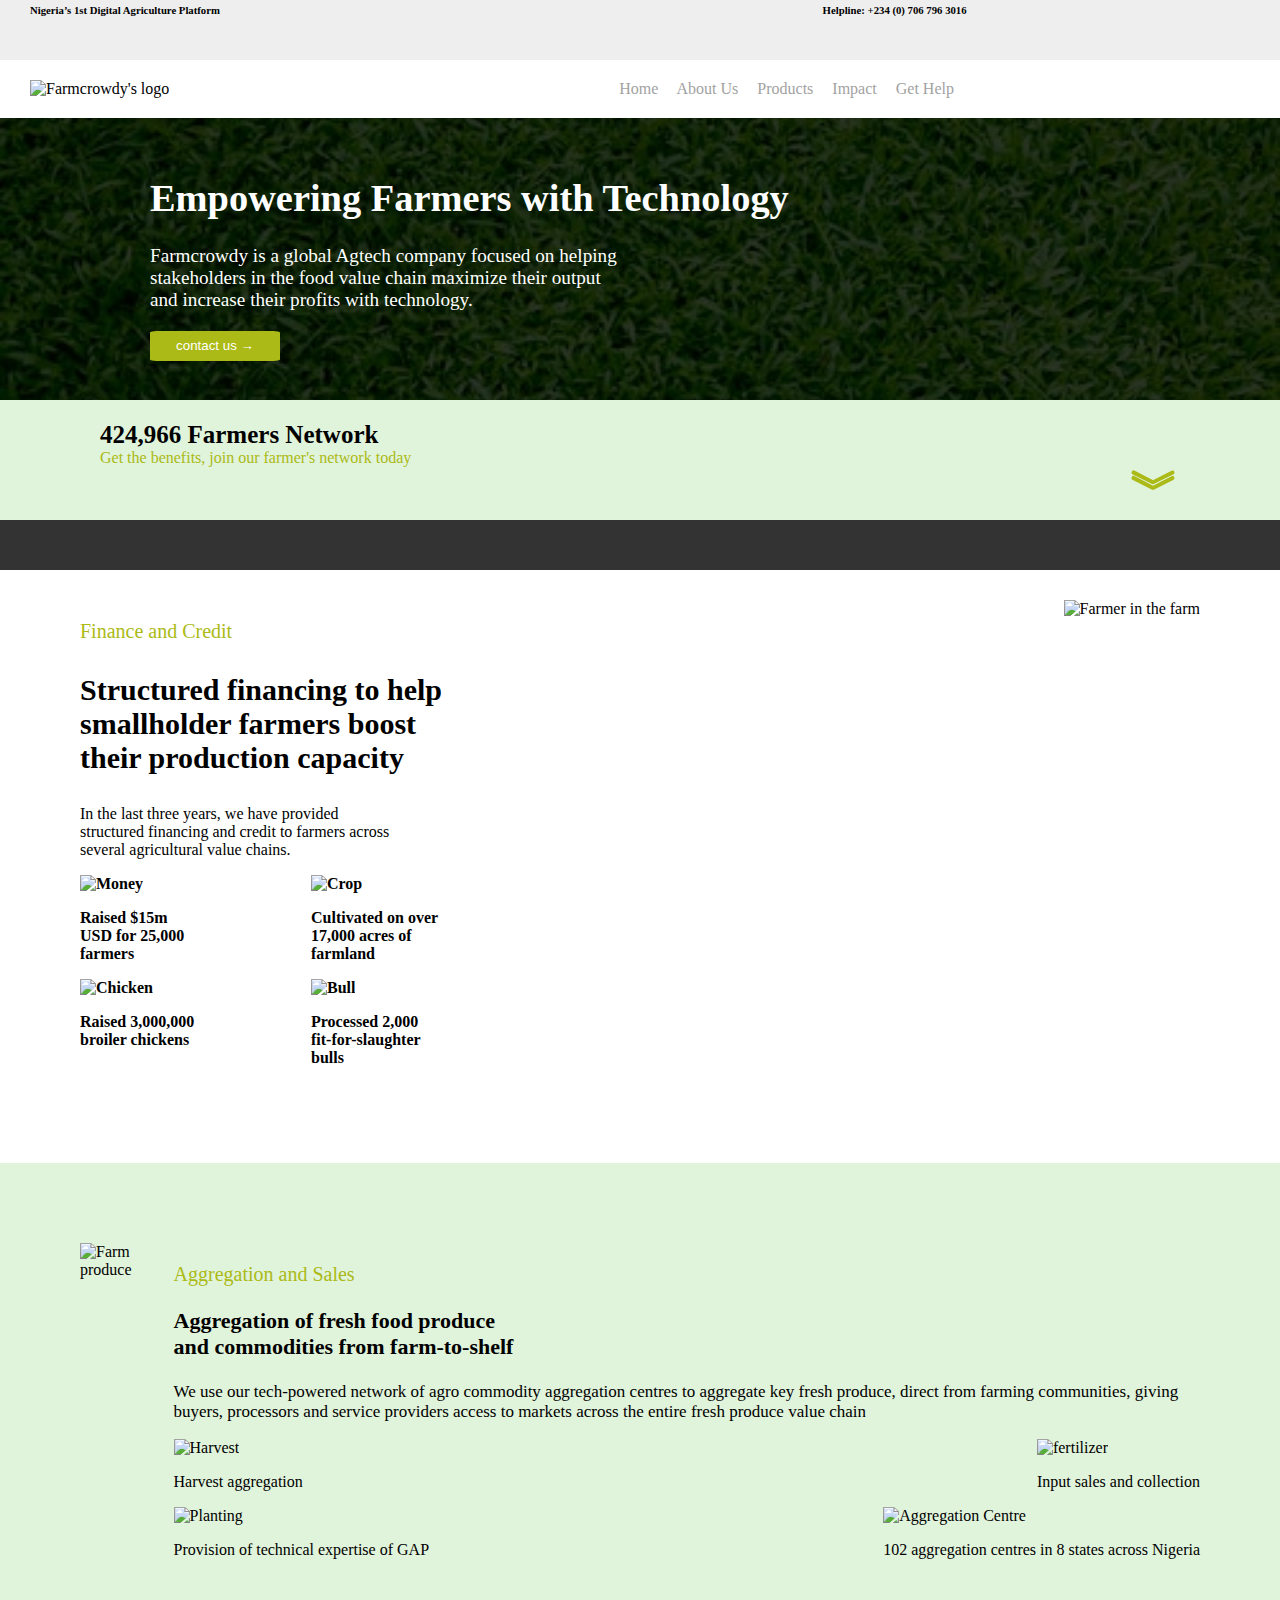
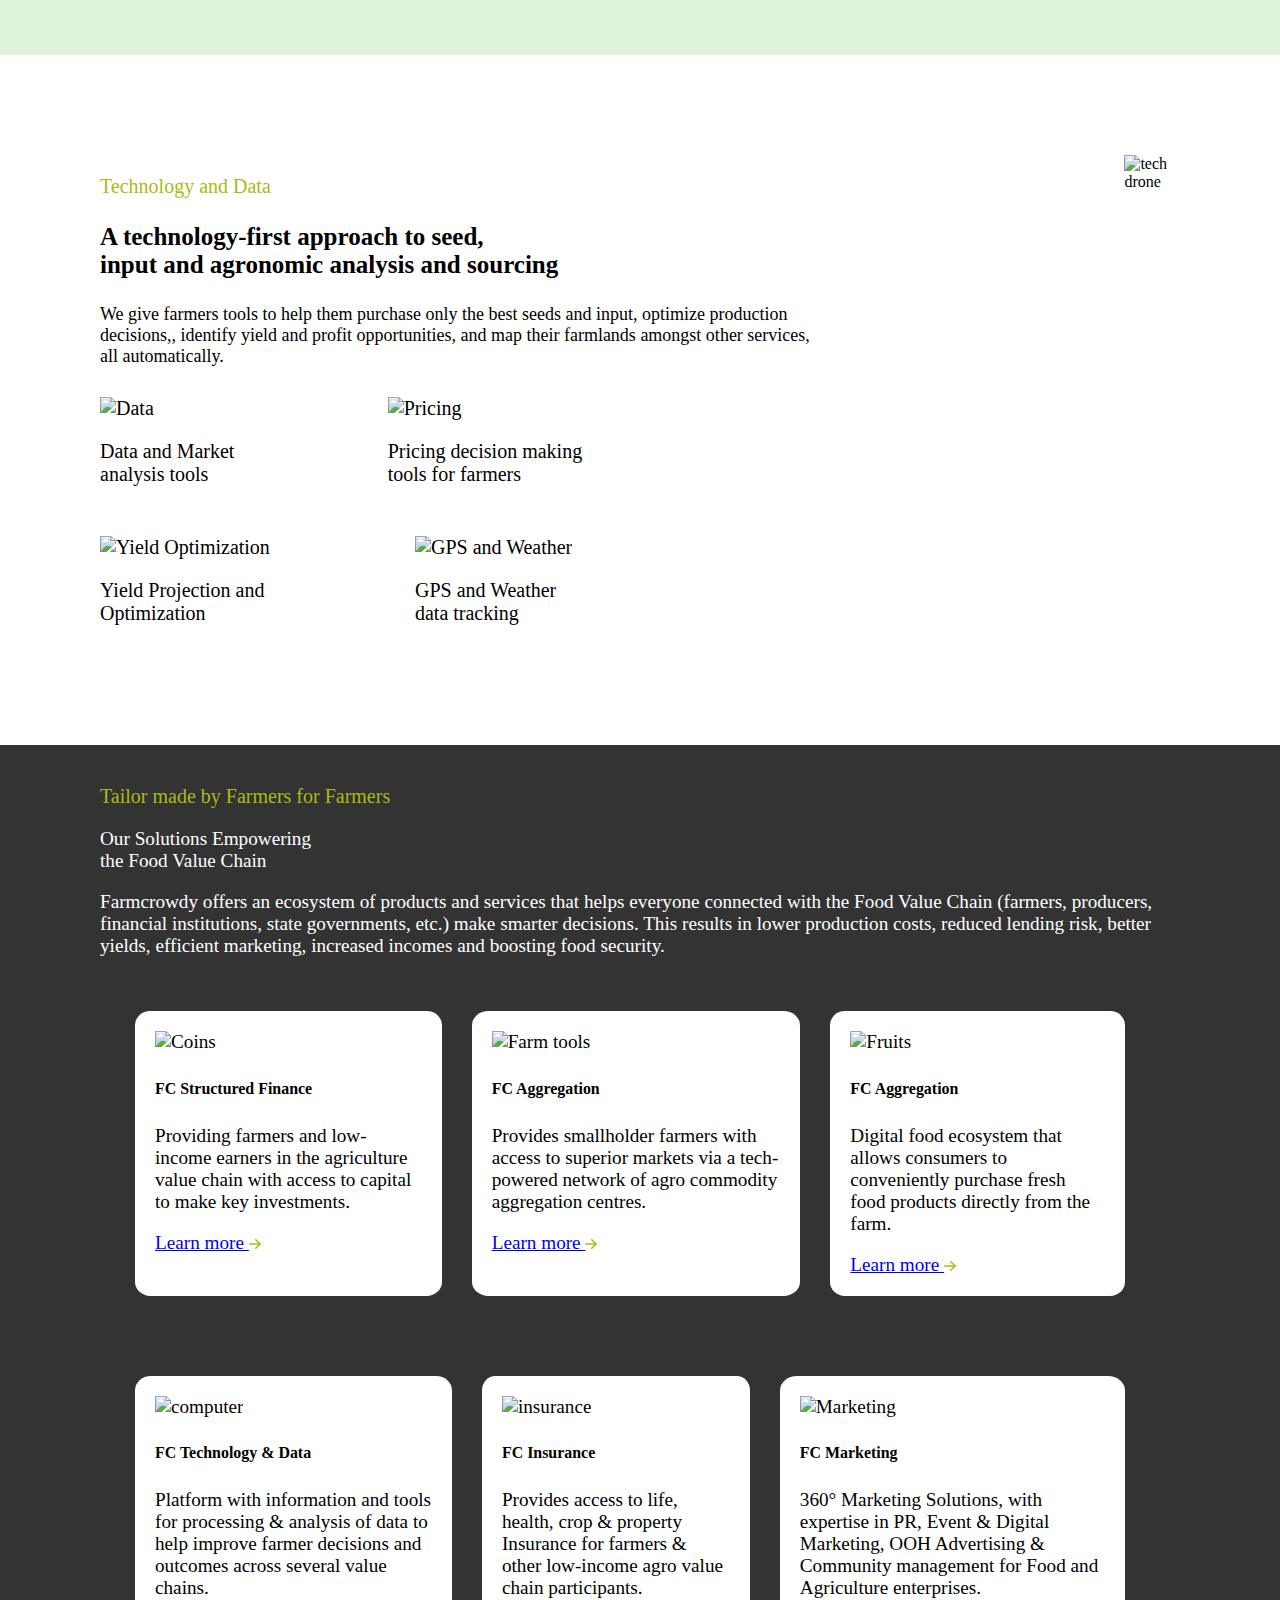
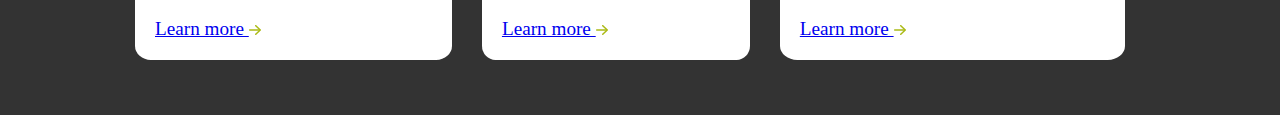
==== index.html @ 6302d281 "continuation" ====
<!DOCTYPE html>
<html lang="en">
  <head>
    <meta charset="UTF-8" />
    <meta http-equiv="X-UA-Compatible" content="IE=edge" />
    <meta name="viewport" content="width=device-width, initial-scale=1.0" />
    <title>Farmcrowd</title>
    <link
      href="https://cdn.jsdelivr.net/npm/bootstrap@5.0.2/dist/css/bootstrap.min.css"
      rel="stylesheet"
      integrity="sha384-EVSTQN3/azprG1Anm3QDgpJLIm9Nao0Yz1ztcQTwFspd3yD65VohhpuuCOmLASjC"
      crossorigin="anonymous"
    />
    <link rel="stylesheet" href="css/index.css" />
  </head>
  <body>
    <div class="mynavbar">
      <div class="nav_top">
        <h6>
          Nigeria’s 1st Digital Agriculture Platform
          <span>Helpline: +234 (0) 706 796 3016 </span>
        </h6>
      </div>

      <div class="nav_botom">
        <!-- clickable logo -->
        <div class="divlogo">
          <a class="logo">
            <img
              src="https://farmcrowdy.com/etc/img/logo/fc_logo.svg"
              alt="Farmcrowdy's logo"
            />
          </a>
        </div>

        <!-- all links -->
        <div class="divlink">
          <a href="#">Home</a>
          <a class="about" href="#">About Us</a>
          <a class="product" href="#">Products</a>
          <a class="impact" href="#">Impact</a>
          <a class="gethelp" href="#">Get Help</a>
        </div>
      </div>
    </div>

    <!-- backgroun section -->
    <section>
      <div class="background">
        <div class="overlay">
          <h1>Empowering Farmers with Technology</h1>
          <p>
            Farmcrowdy is a global Agtech company focused on helping <br />
            stakeholders in the food value chain maximize their output <br />
            and increase their profits with technology.
          </p>
          <!-- contact btn -->
          <button>contact us &#8594;</button>
        </div>
      </div>

      <!-- farmers network -->
      <div class="network">
        <div>
          <p>
            <span style="font-size: 25px; font-weight: bold"
              >424,966 Farmers Network</span
            ><br />

            <span style="color: rgb(171, 186, 22)"
              >Get the benefits, join our farmer's network today</span
            >
          </p>
        </div>

        <!-- clickable downward arrows -->
        <div class="downarrow"><a href="">&#65086;</a></div>
      </div>
    </section>

    <!-- Finance and Credit -->
    <section>
      <div class="Finance">
        <!-- left finance div -->
        <div class="left_finance">
          <!--left_top  -->
          <div class="left_top">
            <p class="decolor">Finance and Credit</p>
            <p style="font-weight: bold; font-size: 30px;">
              Structured financing to help <br> smallholder farmers boost <br> their
              production capacity
            </p>
            <p>
              In the last three years, we have provided <br> structured financing and
              credit to farmers across <br> several agricultural value chains.
            </p>
          </div>

          <!-- left_midle -->
          <div class="left_midle">
            <div class="midle_left_1">
              <img
                src="//images.ctfassets.net/dy7vrim3h7y0/76XyVq7TluD4V9OoaOnb1e/d9eb67a3e4f8c987dc6d773732674dbb/Money.svg"
                alt="Money"
              />
              <p>Raised $15m <br> USD for 25,000 <br> farmers</p>
            </div>
            <div class="midle_left_2">
              <img
                src="//images.ctfassets.net/dy7vrim3h7y0/2ZRkv4VrW4wU8HF7d1SBZ7/50cd400ca7f92e43e8d7aacd1b2c98ed/Crop.svg"
                alt="Crop"
              />
              <p>Cultivated on over <br> 17,000 acres of <br> farmland</p>
            </div>
          </div>
          <!-- left botom -->
          <div class="midle_botom">
            <div class="midle_botom_1">
              <img
                src="//images.ctfassets.net/dy7vrim3h7y0/lO5anfFflrxGTzuDgqNH5/ba985a01b96fa69dcf66886e3d4dda08/Chicken.svg"
                alt="Chicken"
              />
              <p>Raised 3,000,000 <br> broiler chickens</p>
            </div>
            <div class="midle_botom_2">
              <img
                src="//images.ctfassets.net/dy7vrim3h7y0/1ReDCf4Ns5gvkuwthmfdfF/00efd8b3de291cd96d078ca72326ad2f/Bull.svg"
                alt="Bull"
              />
              <p>Processed 2,000 <br> fit-for-slaughter <br> bulls</p>
            </div>
          </div>

          
        </div>

         <!-- left_grouped images -->
      <div class="left_finance">
        <div class="left_finance_1">
          <img
            src="//images.ctfassets.net/dy7vrim3h7y0/3w0UEoByG0PXz3v52GpMIU/3909d9ccbc04da81809d9577c7e2de1e/finance.png"
            alt="Farmer in the farm"
          />
        </div>
      </div>
    </section>
   <!-- Aggregation and Sales section -->

   <section>
     <div class="main_div">
       <div class="onin_bags">
    
          <img src="//images.ctfassets.net/dy7vrim3h7y0/21wP3cywfhfunrdJJDsOeH/cb5c5a493c16e6d649d0900fa12af551/aggregation.png" alt="Farm produce">
      
       </div>
 <div class="Aggregation">
   <div>
<p class="decolor">
  Aggregation and Sales
   <p>
<p style="font-weight: bold; font-size: 22px;"> Aggregation of fresh food produce <br> and commodities from farm-to-shelf </p>
<p style=" font-size: 17px;">
   We use our tech-powered network of agro commodity 
   aggregation centres to aggregate key fresh produce, direct from 
   farming communities, giving buyers, processors and service providers access
    to markets across the entire fresh produce value chain
</p>
</div>

<div class="midle_items">
  
    <div class="aim_item">
      <img src="//images.ctfassets.net/dy7vrim3h7y0/2sqBvtVwWOqTveYRwVDQJ9/acd90870dec491c3c06567f732a32bad/Vector.svg" alt="Harvest">
      <p>Harvest aggregation</p>
   </div>
      
    

   
  <div class="aim_item">
    <img src="//images.ctfassets.net/dy7vrim3h7y0/5qMMXGoba7jip8viaWZ00O/cfb941dd011a9696b9776ddc05b43070/fertilizer.svg" alt="fertilizer">
    <p> Input sales and collection</p>
  </div>

</div>
<div class="botom_items">
<div class="aim_item">
  <img src="//images.ctfassets.net/dy7vrim3h7y0/4XLRcgb7qpOj2tr979f3Kq/ad069e82224fc99aad00ef63196185a3/Planting.svg" alt="Planting">
  <p>Provision of technical expertise of GAP</p>
</div>

<div class="aim_item">
  <img src="//images.ctfassets.net/dy7vrim3h7y0/3w023AfBFZ0odggURAhgHp/5143d1de7ba128da99a4b2ebd18a4d86/Aggregation_Centre.svg" alt="Aggregation Centre">
  <p>102 aggregation centres in 8 states across Nigeria</p>
</div>
</div>
 </div>
     </div>
   </section>

     <!-- helcopter  -->
     <section>
       
     <!-- helcopter left  -->
    <div class="technologyArea">
        <div class="technologytext">
          <p class="decolor">Technology and Data</p>
          <p style="font-size: 25px; font-weight: bold;">
            A technology-first approach to seed, <br>
             input and agronomic analysis and sourcing
           </p>
      <p style="font-size: 18px;">
         We give farmers tools to help them purchase only
          the best seeds and input, optimize production decisions,,
         identify yield and profit opportunities, and map their farmlands 
        amongst other services, all automatically.
      </p>
      <!--tec_mid_items  -->
      <div class="tec_mid_items">
        <div class="tec_mid_item1">
          <div class="aim_item">
            <img src="//images.ctfassets.net/dy7vrim3h7y0/7LA0xPTBnRzmRaIblNFS7R/84b90c1f40fe9e085ce8a00d291b3ec7/Data.svg" alt="Data">
            <p>Data and Market analysis tools</p>
        </div>
        </div>
        <div class="tec_mid_item2">
          <div class="aim_item">
            <img src="//images.ctfassets.net/dy7vrim3h7y0/7lAaUr5q6W6yWWy4WKB4j1/5e0110d9d9f0425ce8a23c338f2984dc/Pricing.svg" alt="Pricing">
            <p>Pricing decision making tools for farmers</p>
        </div>
        </div>
      </div>
      <!-- tec_botom_items -->
      <div class="tec_botom_items">
        <div class="tec_botom_item1">
          <div class="aim_item">
            <img src="//images.ctfassets.net/dy7vrim3h7y0/3OyrvCRZZeN0ffq07YJHUx/a9c7bba23c0d78f2cb817891ca91445b/Yield_Optimization.svg" alt="Yield Optimization">
            <p>Yield Projection and Optimization</p>
        </div>
        </div>
        <div class="tec_botom_item1">
       
            <img src="//images.ctfassets.net/dy7vrim3h7y0/1FwowiD0LDEdloJpwVctJL/dcd59d3030a91b83df6d013160686e6c/GPS_and_Weather.svg" alt="GPS and Weather">
            <p>GPS and Weather data tracking</p>
        
        </div>
      </div>
        </div>
 

        <!-- white helcopter -->

        <div class="img_des">
          <img src="//images.ctfassets.net/dy7vrim3h7y0/4W0J27QAFouU7bkNEmacYA/a8b69d0b5ba68507381848cf3ac361be/tech__1_.png" alt="tech drone">
      </div>
  </div>
  
 
     </section>

     <!-- overlay section -->
     <div class="overlay_2">
       <div class="overlayt_text">
       <p class="decolor">Tailor made by Farmers for Farmers</p>
       <p>Our Solutions Empowering <br> the Food Value Chain</p>
       <p>
         Farmcrowdy offers an ecosystem of products and 
         services that helps everyone connected with the Food Value Chain
          (farmers, producers, financial institutions, state governments, etc.) 
          make smarter decisions. This results in lower production costs,
           reduced lending risk, better yields, efficient marketing,
            increased incomes and boosting food security.

      </p>
    </div>

    <!-- first 3 divs -->

    <div class="first_3_div">
      <div class="first_3_div1">
        <div>
          <img src="//images.ctfassets.net/dy7vrim3h7y0/3tX3ILlv6WxCCn0o1Ncfjb/1300b6d2fead7c72943f37ca045769c9/Frame.png" alt="Coins">
      </div>
      <h5>FC Structured Finance</h5>
      <p>Providing farmers and low-income earners in the 
        agriculture value chain with access to capital to make 
        key investments.</p>
        <div>
          <a href="https://www.farmcrowdy.com/product/fc-structured-finance">Learn more 
              <svg width="12" height="10" viewBox="0 0 12 10" fill="none" xmlns="http://www.w3.org/2000/svg">
                  <path fill-rule="evenodd" clip-rule="evenodd" d="M6.21832 0.209802C6.28799 0.143298 6.37074 0.0905335 6.46185 0.0545322C6.55295 0.0185308 6.65062 0 6.74926 0C6.8479 0 6.94557 0.0185308 7.03668 0.0545322C7.12779 0.0905335 7.21054 0.143298 7.2802 0.209802L11.7797 4.49458C11.8495 4.56092 11.9049 4.63972 11.9427 4.72648C11.9805 4.81324 12 4.90625 12 5.00019C12 5.09412 11.9805 5.18713 11.9427 5.27389C11.9049 5.36065 11.8495 5.43946 11.7797 5.50579L7.2802 9.79057C7.13939 9.92467 6.9484 10 6.74926 10C6.55012 10 6.35914 9.92467 6.21832 9.79057C6.07751 9.65648 5.9984 9.47461 5.9984 9.28497C5.9984 9.09533 6.07751 8.91346 6.21832 8.77936L10.1884 5.00019L6.21832 1.22101C6.14849 1.15467 6.09308 1.07587 6.05528 0.989109C6.01747 0.902349 5.99801 0.809339 5.99801 0.715406C5.99801 0.621474 6.01747 0.528464 6.05528 0.441704C6.09308 0.354944 6.14849 0.276139 6.21832 0.209802Z" fill="#ABBA16"></path>
                  <path fill-rule="evenodd" clip-rule="evenodd" d="M0 5.00019C0 4.8108 0.0790087 4.62915 0.219645 4.49523C0.360281 4.3613 0.551024 4.28606 0.749914 4.28606H10.4988C10.6977 4.28606 10.8884 4.3613 11.0291 4.49523C11.1697 4.62915 11.2487 4.8108 11.2487 5.00019C11.2487 5.18959 11.1697 5.37124 11.0291 5.50516C10.8884 5.63909 10.6977 5.71432 10.4988 5.71432H0.749914C0.551024 5.71432 0.360281 5.63909 0.219645 5.50516C0.0790087 5.37124 0 5.18959 0 5.00019Z" fill="#ABBA16"></path>
              </svg>                                    
          </a>
      </div>
      </div>
      <div class="first_3_div2">
        <div>
          <img src="//images.ctfassets.net/dy7vrim3h7y0/PIJ9VU75BKc0ib740p3Ps/f37f662873f36783426802d93970b2e4/Frame-1.png" alt="Farm tools">
      </div>
      <h5>FC Aggregation</h5>
      <p>Provides smallholder farmers with access to 
        superior markets via a tech-powered network of 
        agro commodity aggregation centres.</p>

        <div>
          <a href="https://www.farmcrowdy.com/product/fc-aggregation">Learn more 
              <svg width="12" height="10" viewBox="0 0 12 10" fill="none" xmlns="http://www.w3.org/2000/svg">
                  <path fill-rule="evenodd" clip-rule="evenodd" d="M6.21832 0.209802C6.28799 0.143298 6.37074 0.0905335 6.46185 0.0545322C6.55295 0.0185308 6.65062 0 6.74926 0C6.8479 0 6.94557 0.0185308 7.03668 0.0545322C7.12779 0.0905335 7.21054 0.143298 7.2802 0.209802L11.7797 4.49458C11.8495 4.56092 11.9049 4.63972 11.9427 4.72648C11.9805 4.81324 12 4.90625 12 5.00019C12 5.09412 11.9805 5.18713 11.9427 5.27389C11.9049 5.36065 11.8495 5.43946 11.7797 5.50579L7.2802 9.79057C7.13939 9.92467 6.9484 10 6.74926 10C6.55012 10 6.35914 9.92467 6.21832 9.79057C6.07751 9.65648 5.9984 9.47461 5.9984 9.28497C5.9984 9.09533 6.07751 8.91346 6.21832 8.77936L10.1884 5.00019L6.21832 1.22101C6.14849 1.15467 6.09308 1.07587 6.05528 0.989109C6.01747 0.902349 5.99801 0.809339 5.99801 0.715406C5.99801 0.621474 6.01747 0.528464 6.05528 0.441704C6.09308 0.354944 6.14849 0.276139 6.21832 0.209802Z" fill="#ABBA16"></path>
                  <path fill-rule="evenodd" clip-rule="evenodd" d="M0 5.00019C0 4.8108 0.0790087 4.62915 0.219645 4.49523C0.360281 4.3613 0.551024 4.28606 0.749914 4.28606H10.4988C10.6977 4.28606 10.8884 4.3613 11.0291 4.49523C11.1697 4.62915 11.2487 4.8108 11.2487 5.00019C11.2487 5.18959 11.1697 5.37124 11.0291 5.50516C10.8884 5.63909 10.6977 5.71432 10.4988 5.71432H0.749914C0.551024 5.71432 0.360281 5.63909 0.219645 5.50516C0.0790087 5.37124 0 5.18959 0 5.00019Z" fill="#ABBA16"></path>
              </svg>                                    
          </a>
      </div>
      </div>
      <div class="first_3_div3">
        <div>
          <img src="//images.ctfassets.net/dy7vrim3h7y0/13bUt1c3vtDZjK6T8Noy4o/a61fb9b6bf811145f27fba8112b263d1/Frame-2.png" alt="Fruits">
      </div>
      <h5>FC Aggregation</h5>
      <p>
        Digital food ecosystem that allows
         consumers to conveniently purchase  
         fresh food products directly from the farm.
      </p>
         <div>
          <a href="https://www.farmcrowdy.com/product/fc-foods">Learn more 
              <svg width="12" height="10" viewBox="0 0 12 10" fill="none" xmlns="http://www.w3.org/2000/svg">
                  <path fill-rule="evenodd" clip-rule="evenodd" d="M6.21832 0.209802C6.28799 0.143298 6.37074 0.0905335 6.46185 0.0545322C6.55295 0.0185308 6.65062 0 6.74926 0C6.8479 0 6.94557 0.0185308 7.03668 0.0545322C7.12779 0.0905335 7.21054 0.143298 7.2802 0.209802L11.7797 4.49458C11.8495 4.56092 11.9049 4.63972 11.9427 4.72648C11.9805 4.81324 12 4.90625 12 5.00019C12 5.09412 11.9805 5.18713 11.9427 5.27389C11.9049 5.36065 11.8495 5.43946 11.7797 5.50579L7.2802 9.79057C7.13939 9.92467 6.9484 10 6.74926 10C6.55012 10 6.35914 9.92467 6.21832 9.79057C6.07751 9.65648 5.9984 9.47461 5.9984 9.28497C5.9984 9.09533 6.07751 8.91346 6.21832 8.77936L10.1884 5.00019L6.21832 1.22101C6.14849 1.15467 6.09308 1.07587 6.05528 0.989109C6.01747 0.902349 5.99801 0.809339 5.99801 0.715406C5.99801 0.621474 6.01747 0.528464 6.05528 0.441704C6.09308 0.354944 6.14849 0.276139 6.21832 0.209802Z" fill="#ABBA16"></path>
                  <path fill-rule="evenodd" clip-rule="evenodd" d="M0 5.00019C0 4.8108 0.0790087 4.62915 0.219645 4.49523C0.360281 4.3613 0.551024 4.28606 0.749914 4.28606H10.4988C10.6977 4.28606 10.8884 4.3613 11.0291 4.49523C11.1697 4.62915 11.2487 4.8108 11.2487 5.00019C11.2487 5.18959 11.1697 5.37124 11.0291 5.50516C10.8884 5.63909 10.6977 5.71432 10.4988 5.71432H0.749914C0.551024 5.71432 0.360281 5.63909 0.219645 5.50516C0.0790087 5.37124 0 5.18959 0 5.00019Z" fill="#ABBA16"></path>
              </svg>                                    
          </a>
      </div>
      </div>
    </div>

    <!-- second_3_divs starts here -->

    <div class="second_3_div">
      <div class="second_3_div1">
        <div>
          <img src="//images.ctfassets.net/dy7vrim3h7y0/5W084AVTd7xhGp3SUgeoqw/a33b042dac6fb80f9d6d5389fba256da/Frame-3.png" alt="computer">
      </div>
      <h5>FC Technology &amp; Data</h5>
      <p>Platform with information and tools for processing &amp; 
        analysis of data to help improve farmer decisions and 
        outcomes across several value chains.</p>
        <div>
          <a href="https://www.farmcrowdy.com/product/fc-technology-and-data">Learn more 
              <svg width="12" height="10" viewBox="0 0 12 10" fill="none" xmlns="http://www.w3.org/2000/svg">
                  <path fill-rule="evenodd" clip-rule="evenodd" d="M6.21832 0.209802C6.28799 0.143298 6.37074 0.0905335 6.46185 0.0545322C6.55295 0.0185308 6.65062 0 6.74926 0C6.8479 0 6.94557 0.0185308 7.03668 0.0545322C7.12779 0.0905335 7.21054 0.143298 7.2802 0.209802L11.7797 4.49458C11.8495 4.56092 11.9049 4.63972 11.9427 4.72648C11.9805 4.81324 12 4.90625 12 5.00019C12 5.09412 11.9805 5.18713 11.9427 5.27389C11.9049 5.36065 11.8495 5.43946 11.7797 5.50579L7.2802 9.79057C7.13939 9.92467 6.9484 10 6.74926 10C6.55012 10 6.35914 9.92467 6.21832 9.79057C6.07751 9.65648 5.9984 9.47461 5.9984 9.28497C5.9984 9.09533 6.07751 8.91346 6.21832 8.77936L10.1884 5.00019L6.21832 1.22101C6.14849 1.15467 6.09308 1.07587 6.05528 0.989109C6.01747 0.902349 5.99801 0.809339 5.99801 0.715406C5.99801 0.621474 6.01747 0.528464 6.05528 0.441704C6.09308 0.354944 6.14849 0.276139 6.21832 0.209802Z" fill="#ABBA16"></path>
                  <path fill-rule="evenodd" clip-rule="evenodd" d="M0 5.00019C0 4.8108 0.0790087 4.62915 0.219645 4.49523C0.360281 4.3613 0.551024 4.28606 0.749914 4.28606H10.4988C10.6977 4.28606 10.8884 4.3613 11.0291 4.49523C11.1697 4.62915 11.2487 4.8108 11.2487 5.00019C11.2487 5.18959 11.1697 5.37124 11.0291 5.50516C10.8884 5.63909 10.6977 5.71432 10.4988 5.71432H0.749914C0.551024 5.71432 0.360281 5.63909 0.219645 5.50516C0.0790087 5.37124 0 5.18959 0 5.00019Z" fill="#ABBA16"></path>
              </svg>                                    
          </a>
      </div>
      </div>
      <div class="second_3_div2">
        <div>
          <img src="//images.ctfassets.net/dy7vrim3h7y0/34D1NTGhWOn3Mb2qW09x2s/9eaf9d98f138f7e2bcc9874a370566cd/Frame-4.png" alt="insurance">
      </div>
      <h5>FC Insurance</h5>
      <p>Provides access to life, health, crop &amp;
         property Insurance for farmers &amp;
          other low-income agro value chain participants.</p>
          <div>
            <a href="https://www.farmcrowdy.com/product/fc-insurance">Learn more 
                <svg width="12" height="10" viewBox="0 0 12 10" fill="none" xmlns="http://www.w3.org/2000/svg">
                    <path fill-rule="evenodd" clip-rule="evenodd" d="M6.21832 0.209802C6.28799 0.143298 6.37074 0.0905335 6.46185 0.0545322C6.55295 0.0185308 6.65062 0 6.74926 0C6.8479 0 6.94557 0.0185308 7.03668 0.0545322C7.12779 0.0905335 7.21054 0.143298 7.2802 0.209802L11.7797 4.49458C11.8495 4.56092 11.9049 4.63972 11.9427 4.72648C11.9805 4.81324 12 4.90625 12 5.00019C12 5.09412 11.9805 5.18713 11.9427 5.27389C11.9049 5.36065 11.8495 5.43946 11.7797 5.50579L7.2802 9.79057C7.13939 9.92467 6.9484 10 6.74926 10C6.55012 10 6.35914 9.92467 6.21832 9.79057C6.07751 9.65648 5.9984 9.47461 5.9984 9.28497C5.9984 9.09533 6.07751 8.91346 6.21832 8.77936L10.1884 5.00019L6.21832 1.22101C6.14849 1.15467 6.09308 1.07587 6.05528 0.989109C6.01747 0.902349 5.99801 0.809339 5.99801 0.715406C5.99801 0.621474 6.01747 0.528464 6.05528 0.441704C6.09308 0.354944 6.14849 0.276139 6.21832 0.209802Z" fill="#ABBA16"></path>
                    <path fill-rule="evenodd" clip-rule="evenodd" d="M0 5.00019C0 4.8108 0.0790087 4.62915 0.219645 4.49523C0.360281 4.3613 0.551024 4.28606 0.749914 4.28606H10.4988C10.6977 4.28606 10.8884 4.3613 11.0291 4.49523C11.1697 4.62915 11.2487 4.8108 11.2487 5.00019C11.2487 5.18959 11.1697 5.37124 11.0291 5.50516C10.8884 5.63909 10.6977 5.71432 10.4988 5.71432H0.749914C0.551024 5.71432 0.360281 5.63909 0.219645 5.50516C0.0790087 5.37124 0 5.18959 0 5.00019Z" fill="#ABBA16"></path>
                </svg>                                    
            </a>
        </div>
      </div>
      <div class="second_3_div3">
        <div>
          <img src="//images.ctfassets.net/dy7vrim3h7y0/51jxZRy8DpixF7DRaDqCmP/ec7fdf7ea3aa04c3aa153043418e9fa9/Frame-5.png" alt="Marketing">
      </div>
      <h5>FC Marketing</h5>
      <p>360° Marketing Solutions, with expertise in PR, Event &amp;
        
        Digital Marketing, OOH Advertising &amp; 
        Community management for Food and Agriculture enterprises.</p>
        <div>
          <a href="https://www.farmcrowdy.com/product/fc-marketing">Learn more 
              <svg width="12" height="10" viewBox="0 0 12 10" fill="none" xmlns="http://www.w3.org/2000/svg">
                  <path fill-rule="evenodd" clip-rule="evenodd" d="M6.21832 0.209802C6.28799 0.143298 6.37074 0.0905335 6.46185 0.0545322C6.55295 0.0185308 6.65062 0 6.74926 0C6.8479 0 6.94557 0.0185308 7.03668 0.0545322C7.12779 0.0905335 7.21054 0.143298 7.2802 0.209802L11.7797 4.49458C11.8495 4.56092 11.9049 4.63972 11.9427 4.72648C11.9805 4.81324 12 4.90625 12 5.00019C12 5.09412 11.9805 5.18713 11.9427 5.27389C11.9049 5.36065 11.8495 5.43946 11.7797 5.50579L7.2802 9.79057C7.13939 9.92467 6.9484 10 6.74926 10C6.55012 10 6.35914 9.92467 6.21832 9.79057C6.07751 9.65648 5.9984 9.47461 5.9984 9.28497C5.9984 9.09533 6.07751 8.91346 6.21832 8.77936L10.1884 5.00019L6.21832 1.22101C6.14849 1.15467 6.09308 1.07587 6.05528 0.989109C6.01747 0.902349 5.99801 0.809339 5.99801 0.715406C5.99801 0.621474 6.01747 0.528464 6.05528 0.441704C6.09308 0.354944 6.14849 0.276139 6.21832 0.209802Z" fill="#ABBA16"></path>
                  <path fill-rule="evenodd" clip-rule="evenodd" d="M0 5.00019C0 4.8108 0.0790087 4.62915 0.219645 4.49523C0.360281 4.3613 0.551024 4.28606 0.749914 4.28606H10.4988C10.6977 4.28606 10.8884 4.3613 11.0291 4.49523C11.1697 4.62915 11.2487 4.8108 11.2487 5.00019C11.2487 5.18959 11.1697 5.37124 11.0291 5.50516C10.8884 5.63909 10.6977 5.71432 10.4988 5.71432H0.749914C0.551024 5.71432 0.360281 5.63909 0.219645 5.50516C0.0790087 5.37124 0 5.18959 0 5.00019Z" fill="#ABBA16"></path>
              </svg>                                    
          </a>
      </div>
      </div>

      
    <!-- second_3_divs ends here -->
    </div>

    <!-- map area starts here -->

    <!-- <section>
      <h4>Why Farmcrowdy?</h4>
      <div class="maparea">
        <!-- left column starts here -->
     
          
        <!-- <div class="numerical">
          
          <div>
            <h5 class="decolor">424,966</h5>
          <p>Farmer network</p>
          </div>

          <div>
            <h5 class="decolor">319,775</h5>
            <p>Agriculture Enthusiasts & Followers</p>
          </div>

          <div>
            <h5 class="decolor">862,435.64</h5>
            <p>862,435.64 acres of farmland cultivated</p>
          </div>

          <div>
            <h5 class="decolor">$15m</h5>
            Deployed for farming projects <br>
             in three years.
          </div>

          <div>
            <h5 class="decolor">3,000,000</h5>
            <p>
              Raised 3 million chickens with lower than average mortality rate
            </p>
          </div>

          <div>
            <h5 class="decolor">36</h5>
          <p>States worked in across Nigeria</p>
          
          </div>

        </div> -->


<!-- left column ends here -->

<!-- naija map starts here -->
<!-- <div class="naijamap">
  <div>
    <img src="https://www.kindpng.com/picc/m/435-4356303_map-of-nigeria-vector-hd-png-download.png" alt="">
  </div>
</div>
      </div>
    </section> -->
    
<!-- <img src="https://i.pinimg.com/originals/f7/73/a2/f773a20261696f609fd4fb6f99e871e0.jpg" alt=""> -->
    <script
      src="https://cdn.jsdelivr.net/npm/bootstrap@5.0.2/dist/js/bootstrap.bundle.min.js"
      integrity="sha384-MrcW6ZMFYlzcLA8Nl+NtUVF0sA7MsXsP1UyJoMp4YLEuNSfAP+JcXn/tWtIaxVXM"
      crossorigin="anonymous"
    ></script>
  </body>
</html>
---- css/index.css ----
body {
  margin: 0;
  padding: 0;
  border: 0;
}
.mynavbar {
  position: fixed;
  height: 200px;
  top: 0px;
  width: 100%;
}
.decolor {
  color: rgb(171, 186, 22);
  font-size: 20px;
}
.nav_top {
  background-color: rgb(238, 238, 238);
  width: 100%;
  height: 60px;
  display: flex;
  justify-content: space-between;
  /* padding-left: 40px; */
}
h6 span {
  margin-left: 600px;
}
h6 {
  margin: 4px 30px;
}

.nav_botom {
  display: flex;
  padding: 20px 30px;
  background-color: white;
}
.divlogo {
  margin-right: 300px;
}
.divlink {
  margin-left: 150px;
}
.divlink a {
  text-decoration: none;
  color: rgb(162, 162, 162);
  margin-right: 15px;
}

.background {
  position: relative;
  background-image: url("../images/background.jpeg");
  background-size: cover;
  background-repeat: no-repeat;
  color: white;
  height: 400px;
  z-index: -1;
}

.overlay {
  background: rgba(0, 0, 0, 0.8);
  padding-left: 150px;
  /* background-size: cover; */
  padding-bottom: 20px;
  padding-right: 120px;
  padding-top: 150px;
  font-size: larger;
  height: 400px;
}

button {
  background-color: rgb(171, 186, 22);
  color: white;
  border: none;
  border-radius: 5%;
  width: 130px;
  height: 30px;
  cursor: pointer;
}
button:hover {
  background-color: white;
  color: rgb(162, 162, 162);
}
.network {
  display: flex;
  height: 110px;
  background-color: #e0f3db;
  padding: 5px 100px;
  justify-content: space-between;
}
.downarrow {
  margin-left: 300px;
  padding-top: 50px;
}
.downarrow a {
  text-decoration: none;
  color: rgb(171, 186, 22);
  font-size: 50px;
  font-weight: bold;
}
.Finance {
  display: flex;
  justify-content: space-between;
  padding: 80px;
}
.left_midle {
  display: flex;
  font-weight: bold;
}

.midle_botom {
  display: flex;
  font-weight: bold;
}
.midle_left_1 {
  margin-right: 50px;
  width: 50%;
}
.midle_botom_1 {
  margin-right: 50px;
  width: 50%;
}
.main_div {
  display: flex;
  padding: 80px;
  background-color: #e0f3db;
}
.main_div p {
  text-align: left;
}
.onin_bags {
  margin-right: 30px;
}

.midle_items {
  display: flex;
  justify-content: space-between;
}
.botom_items {
  display: flex;
  justify-content: space-between;
}
.technologyArea {
  display: flex;
  padding: 100px;
  /* background-image: url("https://i.pinimg.com/originals/f7/73/a2/f773a20261696f609fd4fb6f99e871e0.jpg");
  background-size: cover;
  background-repeat: no-repeat; */
}
.technologytext p {
  width: 70%;
}

.tec_mid_items {
  display: flex;
  text-align: left;
  margin-top: 30px;
  margin-bottom: 30px;
  font-size: 20px;
  width: 70%;
}
.tec_botom_items {
  display: flex;
  text-align: left;
  font-size: 20px;
  width: 70%;
}
.tec_mid_item1 {
  margin-right: 40px;
}
.tec_botom_item1 {
  margin-right: 40px;
}

.overlay_2 {
  background: rgba(0, 0, 0, 0.8);
  padding-left: 100px;
  /* background-size: cover; */
  padding-bottom: 20px;
  padding-right: 120px;
  padding-top: 20px;
  font-size: larger;
  color: white;
}
.first_3_div {
  display: flex;
  margin-bottom: 10px;
  color: black;
  padding: 20px;
}
.first_3_div1 {
  margin: 15px;
  border-right: 20px;
  background-color: white;
  padding: 20px;
  border-radius: 5%;
}
.first_3_div2 {
  background-color: white;
  margin: 15px;
  border-right: 20px;
  padding: 20px;
  border-radius: 5%;
}
.first_3_div3 {
  background-color: white;
  margin: 15px;
  border-right: 20px;
  padding: 20px;
  border-radius: 5%;
}

.second_3_div {
  display: flex;
  /* margin-top: 20px; */
  color: black;
  padding: 20px;
}
.second_3_div1 {
  background-color: white;
  margin: 15px;
  border-right: 20px;
  padding: 20px;
  border-radius: 5%;
}
.second_3_div2 {
  background-color: white;
  margin: 15px;
  border-right: 20px;
  padding: 20px;
  border-radius: 5%;
}
.second_3_div3 {
  background-color: white;
  margin: 15px;
  border-right: 20px;
  padding: 20px;
  border-radius: 5%;
}
.maparea {
  display: flex;
  background: #e0f3db;
}
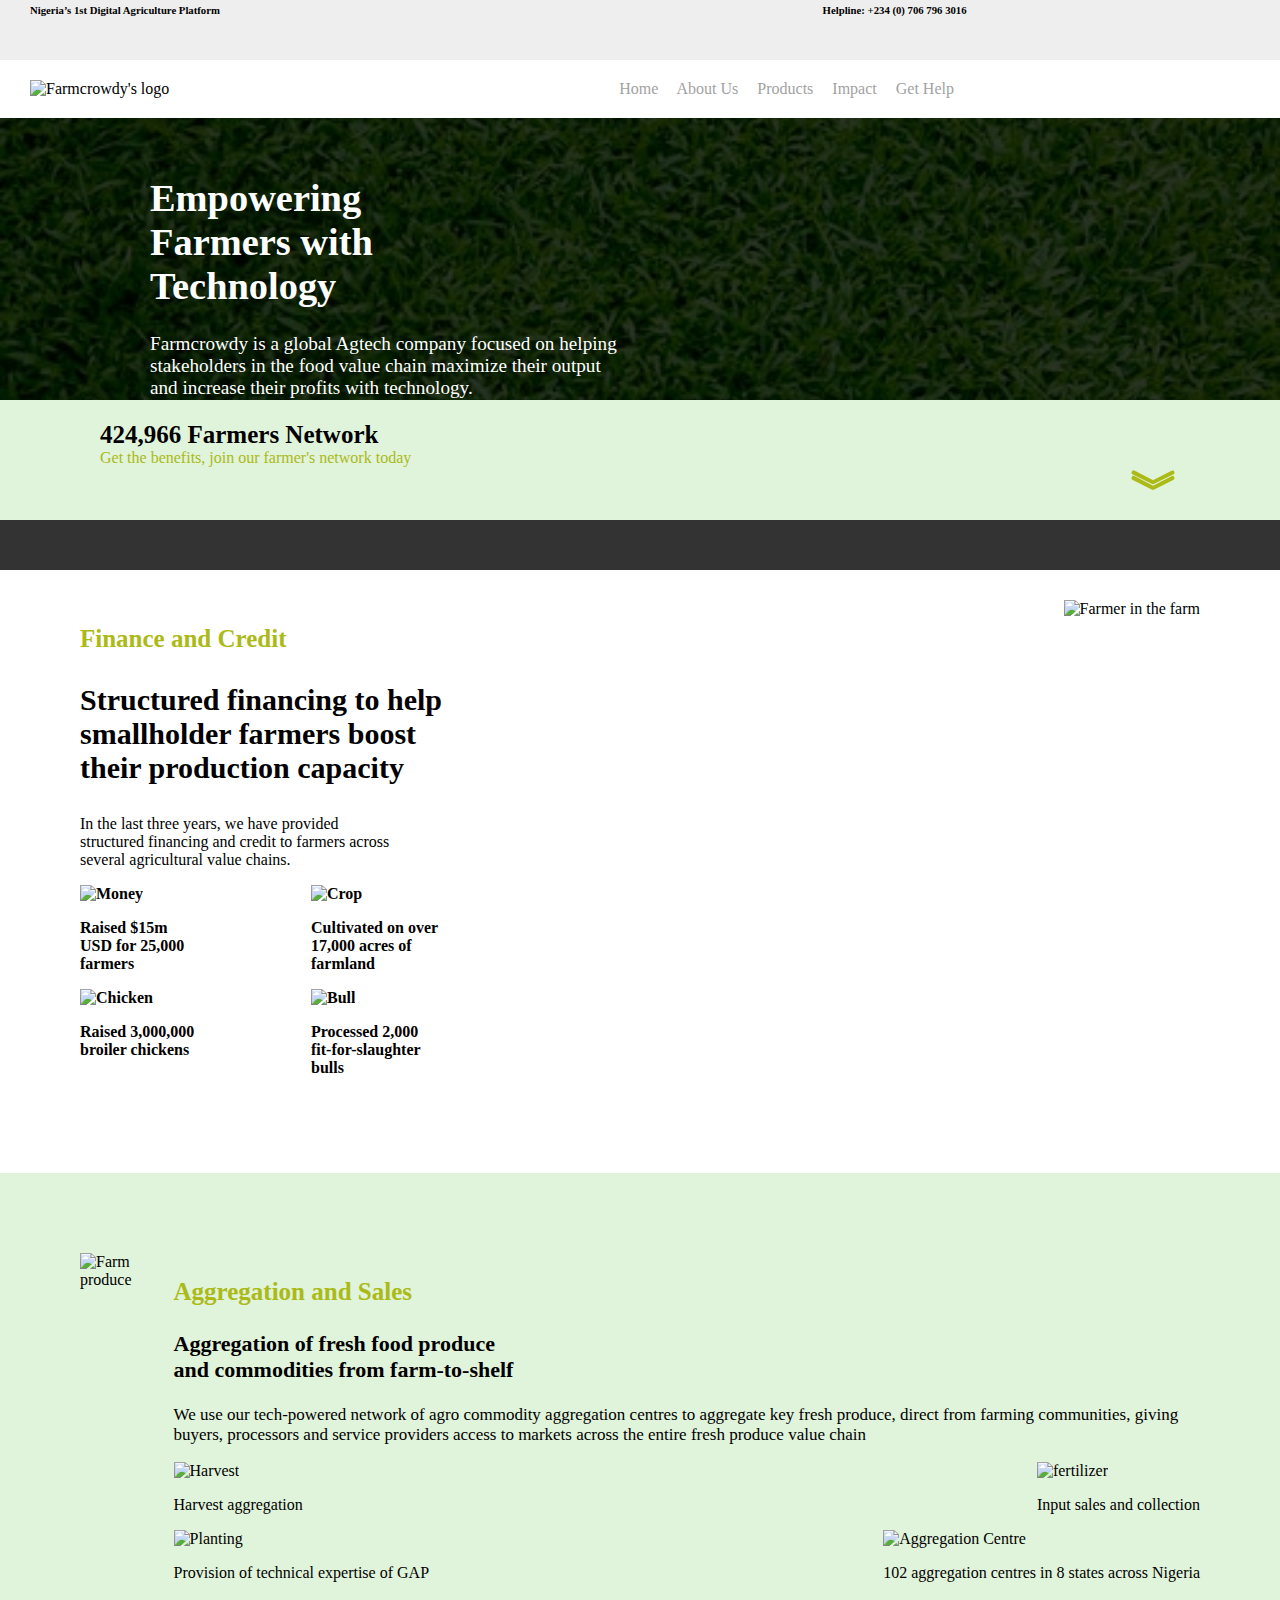
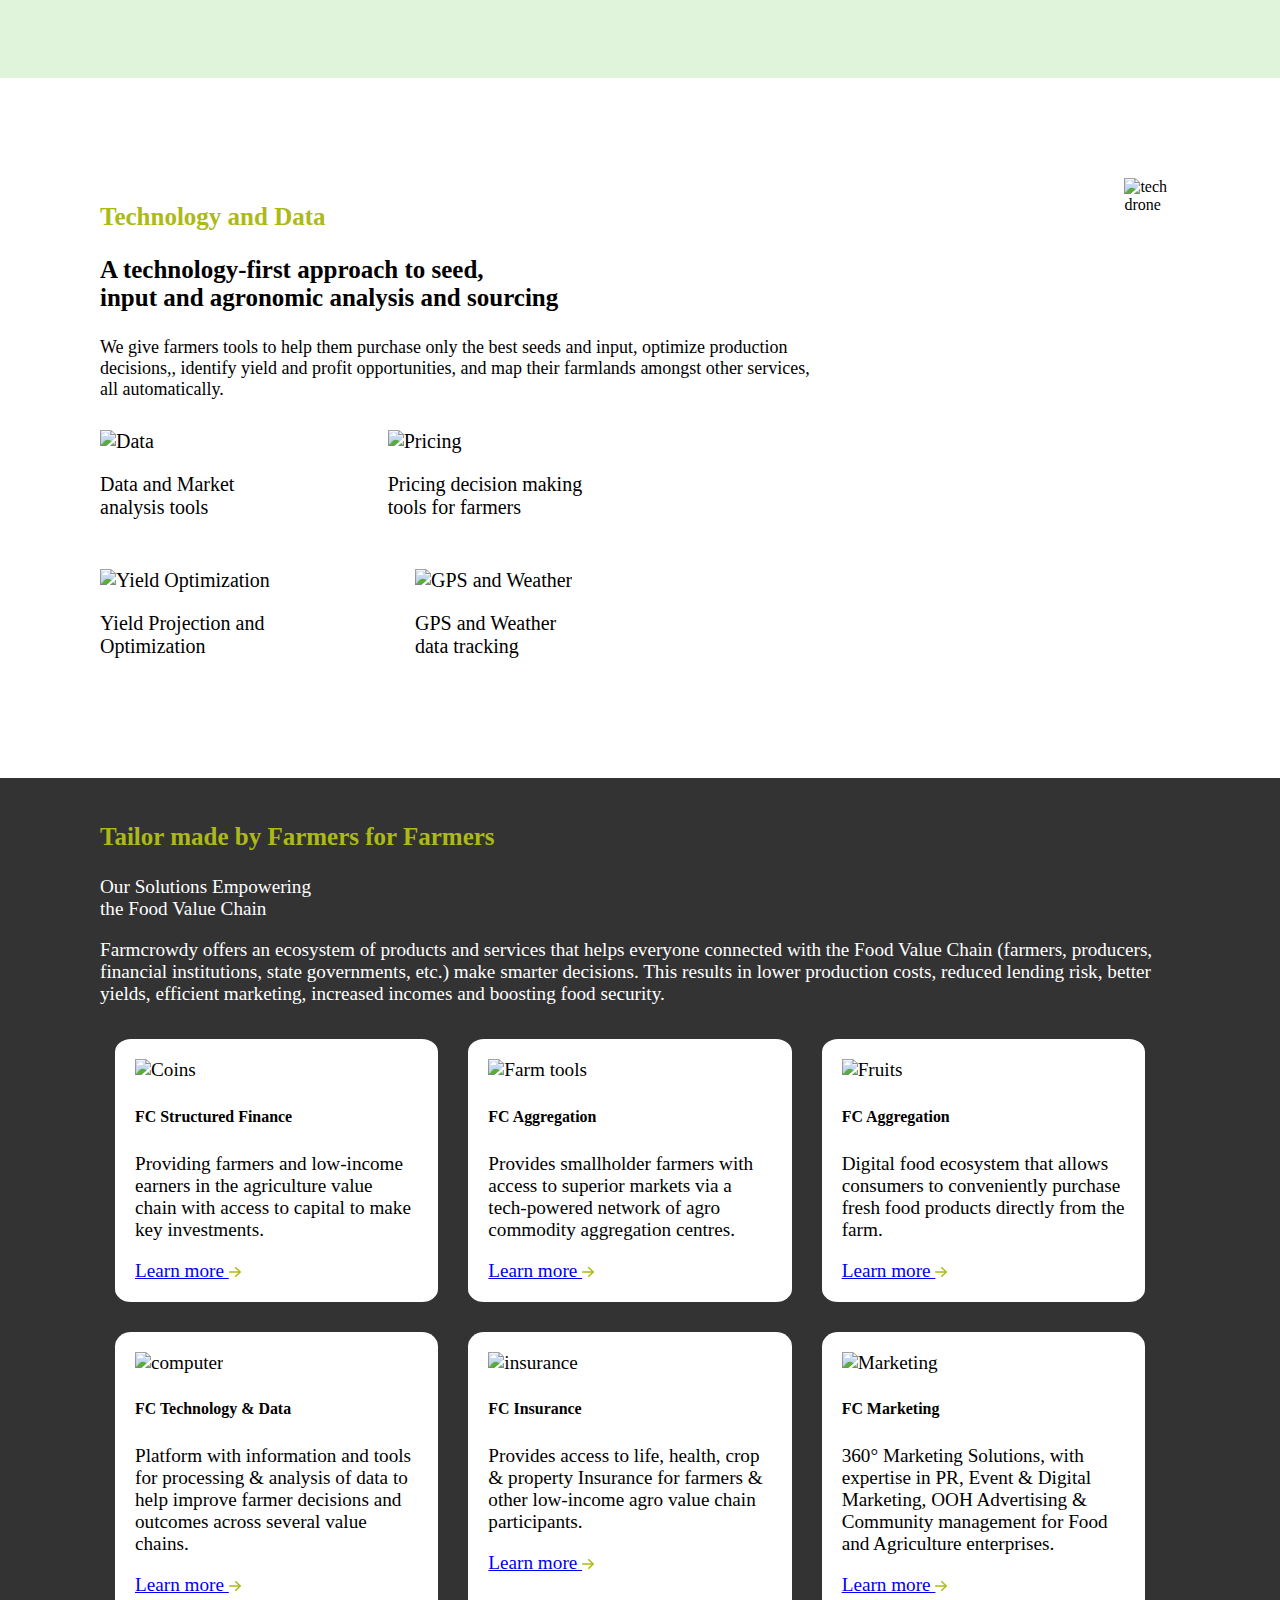
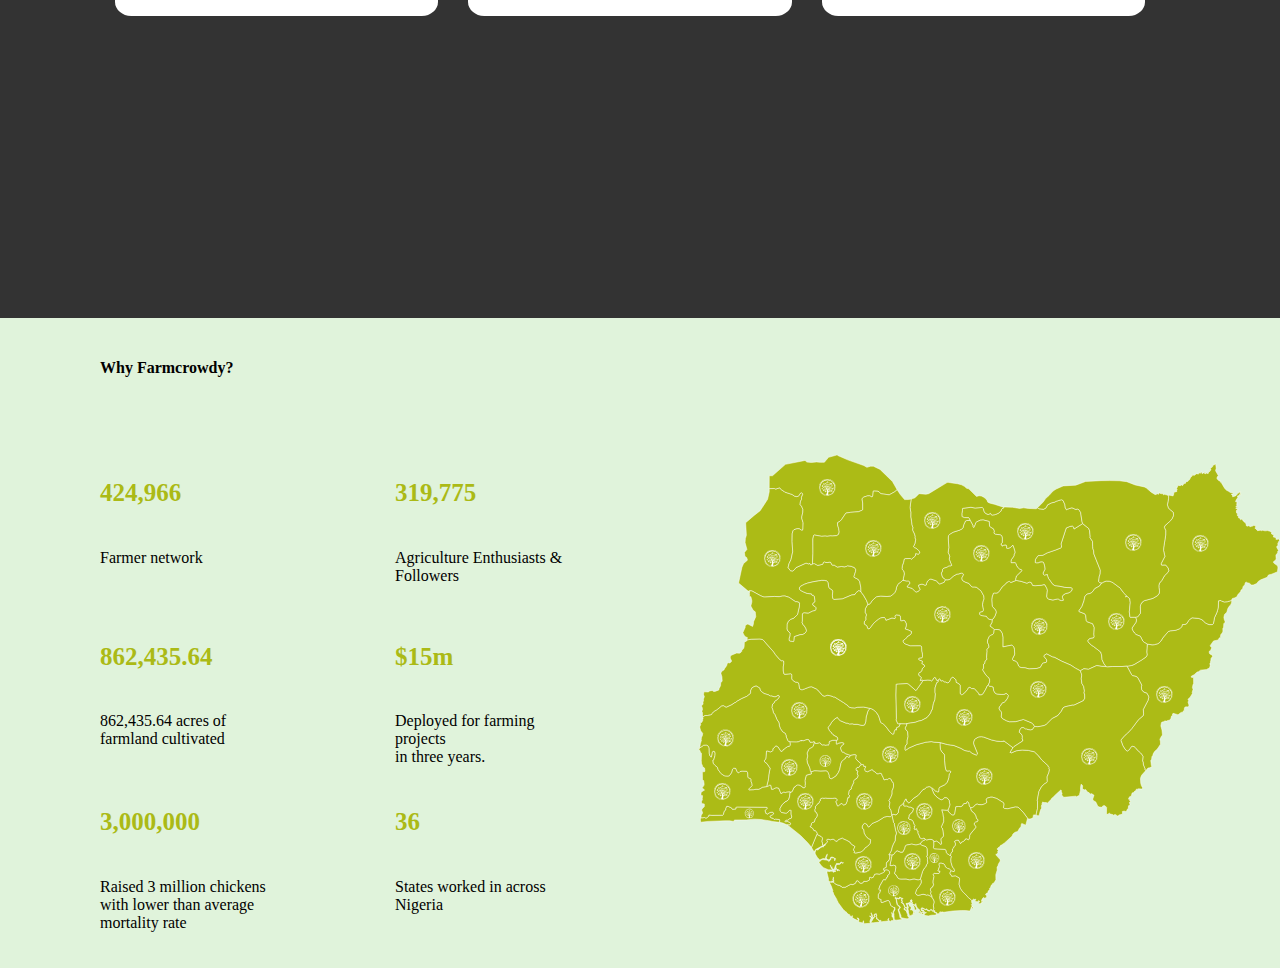
==== commit 1e6ffc8f: "map area" ====
--- a/index.html
+++ b/index.html
@@ -48,14 +48,14 @@
     <section>
       <div class="background">
         <div class="overlay">
-          <h1>Empowering Farmers with Technology</h1>
+          <h1>Empowering <br> Farmers with <br> Technology</h1>
           <p>
             Farmcrowdy is a global Agtech company focused on helping <br />
             stakeholders in the food value chain maximize their output <br />
             and increase their profits with technology.
           </p>
           <!-- contact btn -->
-          <button>contact us &#8594;</button>
+l          <button>contact us &#8594;</button>
         </div>
       </div>
 
@@ -259,6 +259,7 @@
      </section>
 
      <!-- overlay section -->
+     <section>
      <div class="overlay_2">
        <div class="overlayt_text">
        <p class="decolor">Tailor made by Farmers for Farmers</p>
@@ -275,8 +276,8 @@
     </div>
 
     <!-- first 3 divs -->
-
-    <div class="first_3_div">
+<div class="grid_divs">
+    <!-- <div class="first_3_div"> -->
       <div class="first_3_div1">
         <div>
           <img src="//images.ctfassets.net/dy7vrim3h7y0/3tX3ILlv6WxCCn0o1Ncfjb/1300b6d2fead7c72943f37ca045769c9/Frame.png" alt="Coins">
@@ -331,11 +332,11 @@
           </a>
       </div>
       </div>
-    </div>
+ 
 
     <!-- second_3_divs starts here -->
 
-    <div class="second_3_div">
+    <!-- <div class="second_3_div"> -->
       <div class="second_3_div1">
         <div>
           <img src="//images.ctfassets.net/dy7vrim3h7y0/5W084AVTd7xhGp3SUgeoqw/a33b042dac6fb80f9d6d5389fba256da/Frame-3.png" alt="computer">
@@ -389,19 +390,22 @@
       </div>
       </div>
 
-      
+    </div> 
     <!-- second_3_divs ends here -->
-    </div>
+  </section>
+    <!-- </div> -->
 
     <!-- map area starts here -->
 
-    <!-- <section>
+     <section>
+       <div class="map_sec">
       <h4>Why Farmcrowdy?</h4>
       <div class="maparea">
+       
         <!-- left column starts here -->
      
           
-        <!-- <div class="numerical">
+         <div class="numerical">
           
           <div>
             <h5 class="decolor">424,966</h5>
@@ -437,21 +441,1738 @@
           
           </div>
 
-        </div> -->
+        </div> 
 
 
 <!-- left column ends here -->
 
 <!-- naija map starts here -->
-<!-- <div class="naijamap">
-  <div>
-    <img src="https://www.kindpng.com/picc/m/435-4356303_map-of-nigeria-vector-hd-png-download.png" alt="">
-  </div>
-</div>
-      </div>
-    </section> -->
-    
-<!-- <img src="https://i.pinimg.com/originals/f7/73/a2/f773a20261696f609fd4fb6f99e871e0.jpg" alt=""> -->
+ <div class="naijamap">
+  <div class="map_stat cz-color-2696481">
+    <svg width="590" height="487" viewBox="0 0 590 487" fill="none" xmlns="http://www.w3.org/2000/svg">
+        <g id="Mask Group">
+        <mask id="mask0" mask-type="alpha" maskUnits="userSpaceOnUse" x="0" y="0" width="590" height="487">
+        <rect id="Rectangle 21" width="590" height="487" fill="#C4C4C4"></rect>
+        </mask>
+        <g mask="url(#mask0)">
+        <g id="FC Nigeria">
+        <g id="nigeriaHigh 2">
+        <g id="Group">
+        <path class="enabled" path_info=" Abia &lt;br&gt; Cassava, Catfish, Cocoa, Cattle, Cowpea, Groundnuts, Maize, Millet, Oil palm, Poultry, Rice, Sesame seeds, Sorghum, Soybean, Tilapia, &lt;br&gt;Farmers: 20,729" d="M235.647 402.405L236.116 403.007L239.89 402.312L242.007 402.522L243.609 403.57L243.867 404.71L243.922 408.117L243.492 410.352L243.531 410.922L244.265 411.727L255.275 412.399L256.244 413.853L256.416 415.564L256.963 416.376L259.471 418.197L260.518 418.361L261.362 419.369L260.901 422.276L261.018 425.23L262.089 428.847L262.659 430.16L263.995 431.723L264.589 433.715L264.12 434.661L261.448 434.067L259.346 432.028L257.361 431.371L255.205 429.699L254.752 428.05L253.822 426.902L251.165 426.191L249.274 426.3L249.055 427.011L249.47 429.754L248.032 433.739L248.282 434.09L250.024 433.965L249.477 435.872L248.907 436.575L244.156 436.45L243.297 437.216L243.242 437.802L244.078 439.318L243.132 443.858L243.109 445.733L243.625 447.679L242.711 449.937L240.741 451.453L240.812 452.054L240.445 452.555L240.616 453.703L241.077 454.227L241.093 455.141L240.57 456.407L241.968 459.04L242.07 460.486L240.226 459.087L237.928 457.985L236.522 458.321L233.959 457.368L231.779 457.462L230.912 457.962L228.466 458.415L227.059 458.204L225.926 457.102L225.465 456.243L225.59 455.383L226.661 452.492L229.333 449.109L231.201 445.835L231.162 443.662L230.646 442.318L230.224 442.279L232.638 434.27L234.279 431.246L235.702 429.933L236.624 427.558L237.319 426.855L237.655 425.284L237.374 422.588L237.592 420.987L236.413 419.08L237.374 418.478L237.077 411.86L236.709 410.805L235.897 409.672L231.724 408.281L230.154 406.961L231.146 405.226L232.209 404.21L235.647 402.405Z" fill="#ACBB16" stroke="white" stroke-width="0.5"></path>
+        <path class="enabled" path_info="Adamawa  &lt;br&gt; Maize, Tilapia, Poultry, Cattle, Catfish, Cassava&lt;br&gt;Farmers: 437" d="M541.66 164.482L541.559 165.912L540.918 167.287L540.121 168.514L539.261 169.162L537.878 171.428L536.816 175.249L534.737 177.164L534.362 178.023L533.885 180.375L534.448 183.196L535.05 184.024V185.353L533.792 186.65L533.589 190.252L532.831 191.557L532.932 194.253L532.323 195.768L530.721 197.777L530.518 200.136L529.26 200.949L528.134 202.988L523.548 203.895L520.282 208.489L520.399 209.255L521.602 210.521L521.633 211.021L520.735 213.162L519.289 214.248L519.266 215.631L519.805 216.881L521.907 217.921L522.696 219.163L521.008 221.578L520.907 223.336L520.485 224.344L520.696 225.211L519.852 226.36L520.11 226.969L519.938 228.071L520.274 228.563L519.695 230.282L518.898 231.564L518.141 231.462L516.812 232.494L510.553 233.134L508.404 234.822L507.139 235.049L504.201 237.698L501.263 239.245L501.333 240.292L503.185 240.503L503.568 240.831L503.638 246.676L503.068 247.215L502.419 250.661L503.075 252.278L502.169 255.427L502.403 256.459L500.208 260.209L498.145 262.006L498.137 262.788L498.692 263.561L498.051 265.163L499.044 268.226L498.161 269.672L497.309 269.969L496.004 269.789L494.863 270.211L494.418 271.07L494.293 273.204L493.527 273.782L492.753 275.227L491.05 275.376L488.393 277.533L487.745 277.626L483.15 276.345L482.634 276.861L482.447 278.197L481.525 279.103L480.892 281.486L479.509 283.315L477.688 283.424L476.813 284.12L474.883 283.901L473.438 284.846L471.945 285.104L471.383 285.745L470.851 288.902L471.976 292.98L472.43 297.489L472.383 298.302L471.781 298.739L469.882 302.263L470.367 304.225L470.539 307.139L467.312 312.101L464.585 314.515L463.209 316.867L462.834 318.43L461.959 319.579L461.639 322.275L460.771 323.493L461.311 328.291L461.818 329.698L459.529 330.854L457.997 331.065L455.849 333.519L454.895 332.831L454.934 331.612L453.419 328.002L453.122 325.236L452.543 323.884L452.997 319.594L452.184 318.016L450.504 315.984L447.128 312.984L445.175 310.523L443.987 309.647L442.878 309.311L441.596 309.608L439.385 312.742L437.259 314.297L435.142 312.382L432.868 308.71L430.899 303.451L431.54 302.216L434.775 298.481L437.744 295.965L441.713 291.683L448.457 282.682L453.239 278.603L453.583 276.978L453.286 272.461L457.966 263.522L458.748 260.694L458.544 259.279L456.966 256.279L453.731 255.13L451.653 252.833L451.387 249.832L451.746 248.137L447.636 240.464L446.011 239.456L442.378 238.612L441.237 237.112L436.978 229.157L441.823 228.446L444.456 227.329L451.801 222.906L456.294 219.78L457.154 217.96L456.747 215.069L457.279 207.075L462.233 207.833L464.342 207.685L467.913 206.653L469.273 205.817L470.601 204.332L473.516 199.996L478.36 194.479L480.322 193.799L485.236 193.417L489.847 191.682L491.753 189.635L492.394 187.556L494.988 187.447L496.824 186.556L498.559 183.665L500.2 181.977L502.161 180.828L508.819 181.446L511.061 182.251L513.077 183.462L515.296 185.892L517.195 186.79L519.055 187.587L522.485 187.58L523.376 186.626L524.532 180.563L526.65 176.125L527.603 173.28L528.291 170.077L528.51 163.818L530.924 163.482L531.408 164.06L534.339 164.951L537.355 164.724L541.746 163.365L541.66 164.482Z" fill="#ACBB16" stroke="white" stroke-width="0.5"></path>
+        <path class="enabled" path_info=" Akwa-ibom &lt;br&gt; Tilapia, Sorghum, Cassava, Coaco, Catfish, Oil palm, Millet, Rice, Poultry&lt;br&gt;Farmers: 4,054" d="M244.945 475.59V475.598L244.93 475.582L244.945 475.59ZM250.86 475.043L251.618 475.434L252.337 475.285L253.025 475.176L253.283 475.395L250.485 475.981L250.102 475.52L250.86 475.043ZM282.358 469.136L283.046 470.769L282.452 471.41L281.616 471.582L281.444 470.613L281.881 470.534L282.155 469.831L282.358 469.136ZM242.07 460.486L241.976 459.04L240.577 456.415L241.101 455.141L241.085 454.227L240.624 453.703L240.452 452.555L240.82 452.047L240.749 451.445L242.718 449.929L243.64 447.671L243.125 445.726L243.14 443.842L244.086 439.303L243.25 437.787L243.304 437.201L244.164 436.435L248.923 436.56L249.493 435.857L250.04 433.95L248.297 434.075L248.047 433.723L249.485 429.738L249.071 426.996L249.298 426.285L251.189 426.175L253.845 426.886L254.775 428.035L255.228 429.684L257.377 431.356L259.362 432.012L261.464 434.052L260.8 434.13L259.901 436.044L260.417 437.443L261.073 437.685L261.683 439.201L265.41 438.763L269.285 440.858L269.598 442.498L269.121 447.265L270.395 451.273L273.059 455.11L275.552 457.298L278.498 460.681L281.366 462.877L281.827 463.666L281.491 465.354L282.108 465.698L282.131 467.651L281.741 468.003L281.42 467.479L281.366 467.932L282.295 468.847L281.827 470.253L281.248 470.402L281.327 471.206L280.522 472.105L280.709 472.238L279.889 474.098L275.802 473.605L271.317 473.551L262.948 473.98L253.533 475.293L253.126 474.934L251.704 475.215L250.978 474.84L250.29 475.121L249.548 475.051L249.532 475.074L249.923 475.707L250.134 476.043L247.539 477.075L246.774 475.746L245.86 475.238L245.188 475.09L244.437 474.262L244.734 473.551L244.664 473.457L244.25 473.848L243.859 473.551L243.383 472.636L243.414 472.136L243.812 471.886L243.359 468.331L244.109 464.994L243.617 463.197L242.07 460.486Z" fill="#ACBB16" stroke="white" stroke-width="0.5"></path>
+        <path class="enabled" path_info="Anambra  &lt;br&gt; Cassava, Carp, Maize, Oil Palm, Catfish, Sorghum, Millet, Cowpea,Rice, &lt;br&gt;Farmers: 821" d="M213.502 365.876L213.846 366.188L213.917 369.017L216.909 368.915L218.816 370.017L220.418 370.08L223.332 371.408L223.614 372.025L222.637 374.721L222.051 375.565L220.73 376.456L219.285 378.394L219.472 379.144L218.988 379.792L218.652 381.628L218.956 382.05L221.965 382.957L223.074 384.363L224.121 387.208L225.145 388.653L224.911 389.403L224.27 389.63L224.59 390.7L224.2 391.966L224.762 392.544L226.239 391.661L226.716 391.763L227.177 393.779L228.216 394.271L227.942 395.951L229.411 398.913L229.552 400.093L230.146 400.858L232.013 401.952L233.311 401.202L234.154 401.272L235.03 401.851L234.998 402.273L235.647 402.405L232.209 404.21L231.146 405.226L230.154 406.961L225.997 408.07L221.793 407.094L216.862 408L215.472 408.813L214.745 411.587L212.893 415.189L210.799 415.4L207.275 413.9L206.009 414.525L203.665 417.517L202.032 418.166L200.156 418.002L199.289 417.002L200.078 416.087L201.579 413.04L201.844 410.977L203.227 407.313L205.181 403.757L205.478 399.061L206.478 396.209L205.517 393.263L204.36 387.567L204.423 386.496L203.54 385.614L201.875 378.136L201.821 377.909L203.126 377.307L205.931 377.823L207.048 377.128L208.486 375.166L208.533 373.033L209.502 369.814L211.252 368.009L212.455 367.337L213.502 365.876Z" fill="#ACBB16" stroke="white" stroke-width="0.5"></path>
+        <path class="enabled" path_info="Bauchi  &lt;br&gt; Cassava, Cotton, Catfish, Cattle, Cowpea, Groundnuts, Poultry, Millet, Rice, Sesame seeds, Sorghum, Soybean, Tomatoes, Maize&lt;br&gt;Farmers: 5,354" d="M392.65 86.6169L398.698 91.4537L399.589 93.7432L400.191 99.2754L400.042 100.69L402.511 104.331L402.675 109.597L402.933 111.707L403.676 113.825L403.832 116.849L410.356 133.187L410.177 137.032L409.356 139.157L408.583 144.455L409.856 145.65L412.232 145.94L411.607 146.127L409.489 149.065L404.77 151.628L402.761 154.519L401.191 155.887L400.027 156.48L396.971 157.168L395.846 158.231L394.768 159.817L394.01 163.677L391.97 169.483L389.15 173.444L388.993 174.523L394.76 176.859L395.651 178.195L396.331 183.782L397.018 184.681L402.644 186.728L404.269 190.588L403.894 197.331L404.207 199.566L403.558 200.941L400.511 201.433L398.956 202.152L397.932 203.645L398.19 204.911L401.542 208.333L403.496 209.435L410.646 214.975L411.607 217.936L412.083 222.773L414.099 226.899L415.42 228.555L415.318 229.298L414.865 229.423L411.747 229.399L406.715 228.548L398.44 232.337L393.869 231.728L390.283 233.798L385.313 231.118L380.484 227.961L371.834 224.258L364.599 220.405L362.59 220.007L356.652 216.921L354.284 218.311L354.05 219.437L356.527 222.609L356.738 223.969L356.347 225.273L352.628 226.289L350.37 230.36L346.939 231.462L339.094 231.923L334.82 230.767L331.069 230.556L329.889 230.142L328.671 229.094L327.381 225.914L326.678 225.008L326.061 224.453L322.998 223.343L322.529 222.679L322.599 221.359L324.459 217.866L324.639 216.952L324.435 212.31L323.677 209.865L322.271 208.364L321.443 208.2L312.871 209.912L312.902 200.238L312.293 196.487L310.253 193.237L308.081 192.549L305.596 192.487L304.401 192.87L302.424 190.752L300.244 189.385L300.033 188.814L301.869 185.532L302.283 182.438L303.057 182L305.081 178.805L306.12 175.796L306.057 174.234L305.456 172.929L302.439 169.545L302.088 167.99L301.775 162.607L302.127 159.872L303.377 156.301L304.174 155.965L306.284 156.09L307.878 155.691L310.019 153.183L312.09 149.972L315.793 146.713L316.317 145.854L318.255 144.627L319.575 144.392L320.466 145.229L321.357 145.299L325.67 143.603L326.451 143.455L331.14 144.314L336.945 146.197L339.563 145.057L341.36 145.627L342.751 148.495L345.197 148.659L351.213 148.284L354.003 147.573L354.894 147.807L356.98 151.636L357.402 153.316L356.753 159.45L357.386 161.052L358.441 162.114L362.895 163.044L367.271 161.958L368.49 162.091L369.943 163.153L371.865 163.638L373.319 163.193L372.451 160.512L372.483 159.106L373.678 157.613L375.655 156.551L378.812 155.777L379.937 155.168L381.383 154.082L382.242 151.956L381.43 150.815L374.499 150.378L370.029 149.386L365.036 148.784L362.7 147.338L358.558 141.54L357.738 139.587L357.371 137.579L354.37 138.313L353.448 137.446L353.018 136.086L354.98 132.179L354.573 128.804L353.433 125.35L352.018 124.959L349.869 125.17L348.213 125.975L346.174 126.007L345.119 125.514L345.502 122.186L348.018 118.638L352.831 118.279L357.105 115.903L365.653 112.989L370.521 111.027L371.451 110.293L371.428 108.535L370.982 107.066L376.226 90.9771L379.773 89.4534L382.492 89.0236L383.266 89.6643L383.914 90.9458L384.008 92.0319L392.65 86.6169Z" fill="#ACBB16" stroke="white" stroke-width="0.5"></path>
+        <path class="enabled" path_info="Benue  &lt;br&gt; Cassava, Catfish, Cattle, Poultry, Groundnuts, Cowpea, Millet, Oil palm,Soybean, Sesame seeds, Sorghum, Rice, Maize&lt;br&gt;Farmers: 5,580" d="M250.22 305.592L257.354 307.53L264.003 308.507L270.809 311.281L274.654 313.484L278.756 314.258L279.592 314.148L282.186 316.336L286.351 318.079L287.242 317.219L287.312 316.156L283.639 307.061L283.577 305.092L284.374 302.857L285.343 301.755L288.429 300.036L289.508 299.818L291.531 299.677L293.626 300.021L301.51 302.928L306.87 304.139L310.683 304.459L313.777 304.287L313.785 303.74L322.998 310.718L320.036 315.383L321.521 315.828L326.303 313.773L332.14 313.031L338.532 313.406L344.376 314.789L348.393 318.618L351.862 323.033L358.402 328.948L358.293 329.456L359.207 330.518L359.004 331.331L359.441 332.722L358.98 335.246L357.121 339.848L357.347 344.474L356.629 345.591L354.214 347.107L351.526 349.647L348.94 354.46L347.291 363.446L347.768 364.016L347.51 364.86L347.486 371.705L346.002 378.104L345.439 378.339L343.783 377.769L343.173 378.878L343.251 380.441L341.048 381.8L339.649 381.972L337.477 381.629L336.969 380.417L333.156 375.237L328.835 370.759L327.67 370.197L325.256 370.025L317.778 371.775L314.356 371.431L313.41 370.736L313.926 367.009L313.488 365.727L306.737 361.524L302.494 360.203L300.846 360.148L299.041 360.609L297.392 361.133L296.204 362.071L296.806 365.587L294.352 367.087L291.906 367.736L288.906 367.626L287.296 367.103L285.796 367.454L284.733 368.822L282.889 370.353L280.553 370.736L279.225 368.962L278.568 365.634L277.193 364.618L276.396 366.423L273.731 366.712L272.348 368.962L270.848 369.689L268.543 369.494L265.847 369.806L264.871 376.237L264.097 377.839L262.995 378.3L261.604 377.722L258.471 374.846L257.963 373.643L258.096 372.932L259.878 367.915L259.174 363.524L258.065 361.852L256.877 360.953L254.681 360.68L252.954 362.328L251.314 362.899L249.032 361.711L246.235 359.554L243.976 356.937L241.835 351.85L241.937 351.436L242.257 351.045L242.914 351.498L245.547 354.069L246.188 353.991L247.243 354.811H248.618L248.883 351.358L249.634 350.233L254.666 347.795L257.244 345.365L258.76 340.809L259.088 337.738L259.456 336.73L260.417 335.785L260.698 334.37L259.542 334.003L256.955 334.253L255.963 333.433L254.994 329.112L254.549 323.791L254.541 318.399L253.97 316.953L251.861 314.914L250.392 312.398L249.97 307.811L250.22 305.592Z" fill="#ACBB16" stroke="white" stroke-width="0.5"></path>
+        <path class="enabled" path_info=" Borno &lt;br&gt; Carp, Catfish, Cattle, Poultry, Tilapia&lt;br&gt;Farmers: 2,328" d="M525.65 26.8879L526.197 31.3028L525.548 33.6469L528.275 38.5384L528.119 40.5075L527.759 40.8903L527.978 39.1947L527.166 40.234L526.994 41.7342L528.853 43.7268L530.776 44.2034L530.268 44.7269L530.486 45.1489L531.096 45.2973L534.581 51.1812L536.792 53.5878L537.613 53.7597L538.957 54.5099L540.23 55.4475L543.254 56.0336L543.457 56.7055L543.004 56.6977L542.567 57.5573L542.41 56.7446L541.895 57.1978L541.316 57.1666L542.442 58.4168L542.653 59.792L545.684 58.8856L547.489 56.8462L549.419 55.2678L550.67 54.7443L549.826 56.1195L549.943 56.4711L550.451 56.3227L550.896 58.1511L550.638 58.323L550.115 57.2447L549.451 57.6198L549.005 58.5809L547.427 59.0263L547.95 60.4953L547.021 61.3782L545.567 64.2928L545.888 64.8945L546.958 64.5428L546.903 66.4494L546.45 67.348L547.114 67.3793L546.849 68.4419L545.95 69.6453L546.263 70.0907L547.489 69.7547L547.716 70.1844L545.661 71.2706L547.2 71.6612L547.083 72.3567L548.021 72.3957L547.435 73.0599L546.403 73.3178L546.497 73.646L547.466 73.4662L547.56 73.9351L547.185 74.2789L547.005 73.9898L546.216 74.1695L546.403 74.7555L546.981 74.6618L546.317 75.9667L547.497 76.1308L547.669 77.1778L547.224 77.756L547.427 78.7328L548.185 78.9047L548.599 79.8501L548.411 80.7487L549.935 81.1785L550.201 82.3193L550.677 82.7256L551.935 81.9833L552.295 82.1396L552.85 83.632L553.803 84.1868L554.045 85.0307L555.733 85.6324L555.71 86.4919L556.233 87.2733L555.944 88.2031L556.499 88.7032L557.366 89.133L558.468 88.7423L560.031 88.9455L559.82 89.7581L560.468 89.805L560.773 89.2658L562.187 89.2111L563.336 88.5782L565.258 88.5157L565.391 89.469L566.227 89.5393L566.133 90.2504L565.156 90.5004L565.328 90.9145L565.031 91.4146L565.774 91.6334L567.532 93.6728L570.204 93.2587L571.009 93.2196L571.345 93.8526L572.689 93.1727L574.978 93.8526L577.713 93.5791L578.245 93.8213L578.909 93.9151L580.167 94.1807L580.784 95.1184L581.776 95.3841L582.042 96.0639L581.519 96.0795L581.581 96.9546L583.277 97.7438L583.824 98.8143L583.261 99.9005L585.597 100.502L586.191 101.674L585.769 102.034L586.652 102.456L587.262 102.549L587.356 102.166L588.113 102.104L588.512 101.705L589.551 103.667L588.481 104.675L588.231 106.081L587.652 106.761L588.184 108.324L586.84 109.23L586.793 110.457L588.512 113.411L587.566 114.77L587.746 115.825L585.933 117.99L585.941 119.162L586.168 122.123L585.621 123.084L583.425 124.764L583.378 125.194L584.363 126.538L585.933 127.421L587.621 129.124L587.965 130.812L587.481 134.469L586.496 135.196L581.526 137.204L578.495 137.907L577.166 140.321L570.845 142.798L568.282 144.416L566.774 146.487L563.289 148.002L561.476 148.034L559.351 146.182L557.382 145.838L556.546 145.189L555.71 145.314L555.233 145.908L554.78 147.721L553.154 149.565L552.545 151.659L551.982 152.48L550.841 153.23L551.029 154.394L550.521 154.558L549.677 155.871L547.864 157.465L546.919 159.739L544.387 160.997L542.496 161.419L541.895 162.005L541.746 163.364L537.355 164.724L534.339 164.951L531.408 164.06L530.924 163.482L528.51 163.818L528.291 170.077L527.603 173.28L526.65 176.124L524.532 180.563L523.376 186.626L522.485 187.58L519.055 187.587L517.195 186.79L515.296 185.892L513.077 183.462L511.061 182.251L508.819 181.446L502.161 180.828L500.2 181.977L498.559 183.665L496.824 186.556L494.988 187.447L492.394 187.556L491.753 189.635L489.847 191.682L485.236 193.416L480.322 193.799L478.36 194.479L473.516 199.996L470.601 204.332L469.273 205.817L467.913 206.653L464.342 207.685L462.233 207.833L457.279 207.075L454.223 205.356L452.809 204.106L450.363 199.285L445.941 197.456L444.511 196.034L442.612 193.291L441.979 191.08L446.027 185.173L446.511 182.813L445.456 180.235L447.832 179.695L450.496 176.156L450.277 169.6L450.754 167.435L452.098 165.224L454.176 163.724L462.936 161.364L467.71 158.512L469.343 156.105L469.531 153.808L468.937 150.565L468.906 148.245L469.609 146.01L471.867 143.392L474.446 138.782L477.993 135.321L478.767 133.672L478.11 131.07L475.665 128.14L471.828 128.304L471.328 128.022L471.211 126.507L474.899 119.365L473.578 113.551L473.68 110.816L475.665 98.0877L475.704 93.5634L474.36 90.5707L474.789 88.8517L480.306 83.9212L482.158 81.5145L483.596 78.2249L483.221 75.3025L479.47 72.302L478.337 70.8799L477.376 67.8715L478.54 61.6048L478.603 58.3152L479.736 58.2214L483.158 58.9091L483.181 57.9792L483.642 57.6588L483.697 57.0806L483.846 55.7444L485.002 54.7052L485.893 54.8927L486.948 54.3223L486.682 53.4159L487.252 52.572L487.073 52.322L486.377 52.1735L486.69 51.2906L487.292 50.2513L487.917 48.8605L488.417 48.3916L490.198 48.6651L491.277 47.9853L492.027 48.0556L492.503 48.6339L493.253 47.7665L493.433 46.6413L494.48 46.4616L495.629 46.235L495.855 45.8756L495.59 45.563L496.356 44.6488L498.004 44.2737L498.489 43.3048L499.559 42.6953L499.684 42.078L500.137 41.4998L500.45 40.9216L500.434 40.2496L501.294 39.9136L501.63 39.1166L500.997 38.8744L501.442 38.3977L502.403 38.89L502.177 37.6632L503.036 37.757L503.083 38.1242L503.747 38.3508L504.607 38.2414L506.068 36.9365L506.865 36.6474L507.115 36.9444L508.662 36.8662L509.748 35.827L510.545 36.2099L510.585 35.366L511.428 35.0847L512.225 35.155L511.53 36.0692L512.679 36.6865L513.398 35.6629L514.452 36.4755L514.296 35.4519L515.453 35.0534L515.21 36.6787L515.929 36.7724L516.281 36.0145L517.179 35.8192L517.898 36.9053L518.648 34.9284L519.946 34.272L519.961 33.9282L519.531 33.7797L519.68 33.225L520.61 33.3812L521.11 32.7561L520.61 32.6233L520.297 31.8263L521.61 30.5761L521.563 30.1229L522.727 29.5993L522.688 28.8727L523.509 28.0444L524.478 27.8569L524.782 27.0286L525.65 26.8879Z" fill="#ACBB16" stroke="white" stroke-width="0.5"></path>
+        <path class="enabled" path_info="Bayelsa  &lt;br&gt; Poultry, Cassava, Coaco, Catfish, Sorghum, Rice, Tilapia, Sesame seeds, Ginger, Millet, Oil palms Maize&lt;br&gt;Farmers: 3,764" d="M204.556 470.894L204.391 470.409L203.86 470.487L200.766 468.456L199.828 465.033L198.75 463.572L197.195 463.557L192.085 465.541L191.272 465.338L190.999 463.822L191.327 462.681L188.74 461.556L188.35 460.908L188.404 457.516L189.889 455.43L190.483 453.828L190.506 452.836L189.498 452.961L188.842 452.351L189.881 448.882L193.39 442.756L195.554 442.889L195.984 442.498L196.57 440.553L197.773 439.935L197.593 438.521L198.828 437.685L199.57 436.528L199.547 435.013L199.055 433.809L198.461 433.356L196.961 432.708L194.663 433.09L193.851 432.872L194.452 434.802L193.515 435.466L189.545 437.177L186.818 436.833L184.677 437.216L183.107 440.42L181.458 440.826L180.841 440.357L179.692 440.295L179.411 441.037L179.614 442.842L177.402 444.061L176.137 444.499L173.785 444.311L172.824 445.866L171.019 446.35L169.542 445.827L168.768 444.53L167.119 443.53L166.533 443.92L165.377 446.319L162.798 447.601L160.751 447.272L154.906 450.476L154.172 450.187L152.359 450.5L151.578 449.64L149.476 448.39L147.093 447.835L144.827 446.538L143.186 444.897L142.748 445.46L142.186 445.014L141.068 445.428L140.787 445.038L139.513 445.694L141.357 449.296L142.85 453.836L142.584 454.453L143.326 455.641L143.6 457.094L146.772 462.384L146.921 463.51L147.655 463.939L147.663 464.072L147.702 464.932L153.562 473.043L154.492 473.527L154.477 474.113L156.641 475.168L156.43 475.488L157.251 476.074L157.344 476.582L159.345 477.825L159.493 477.52L159.735 477.786L159.563 477.973L159.579 478.239L161.619 479.927L161.994 479.911L161.884 479.309L161.533 479.145L162.767 478.786L162.173 479.333L162.431 479.895L162.228 480.106L162.283 480.505L164.096 481.833L168.057 483.677L168.206 482.114L167.588 481.716L167.159 480.739L167.424 480.833L167.651 481.528L168.268 481.7L168.174 481.153L168.495 481.177L168.479 481.724L168.885 481.857L169.089 482.458L168.604 483.38L168.807 483.716L168.542 484.732L168.854 484.959L172.902 485.99L173.05 484.248L173.558 483.794L173.855 486.795L180.372 486.248L179.872 484.373L180.676 481.989L181.184 481.13L180.958 480.059L179.465 479.161L179.84 479.122L180.77 479.333L181.52 480.567L181.989 479.684L181.559 479.067L181.63 477.395L180.973 476.34L181.216 475.762L181.348 476.567L181.888 476.996L181.911 477.293L182.489 478.872L182.411 481.294L184.537 479.364L184.083 478.872L184.161 477.356L185.654 476.887L186.045 476.395L186.584 477.653L186.678 478.661L186.302 479.466L186.771 480.497L186.81 481.755L187.857 481.958L188.701 483.138L189.076 483.099L188.928 483.357L189.1 483.693L190.795 483.318L190.944 483.583L190.459 484.091L191.655 484.709L198.265 483.998L198.281 483.622L197.969 483.224L197.914 482.622L197.836 482.357L198.359 481.685L198.828 481.231L198.422 482.825L198.594 483.13L200.18 484.505L200.93 483.74L203.688 483.443L203.298 481.513L203.227 481.216L202.93 480.333L202.032 479.747L201.883 478.973L201.899 478.825L202.125 477.997L201.711 476.238L201.391 475.809L201.664 475.527L202.258 476.231L203.235 479.512L203.532 479.059L203.024 474.973L204.352 472.324L204.556 470.894ZM143.373 455.727L143.381 455.735L143.373 455.727ZM189.873 485.013L183.45 485.787L181.263 485.709L181.091 485.162L182.153 483.193L182.271 483.177L182.622 483.208L182.732 482.193L184.279 480.481L184.372 480.239L184.708 479.544L185.06 479.395L184.599 478.794L184.458 477.778L184.888 477.504L185.693 477.356L186.396 478.403L186.006 479.442L186.615 480.708L186.443 481.935L187.717 482.279L188.225 482.997L189.873 485.013Z" fill="#ACBB16" stroke="white" stroke-width="0.5"></path>
+        <path class="enabled" path_info="Cross River  &lt;br&gt;Cassava, Catfish, Coaco, Cattle, Cotton,Cowpea, Groundnuts, Ginger, Oil palm, Millet, Poultry, Rice, Maize, Sesame seeds, Sorghum, Soybean, Tilapia&lt;br&gt;Farmers: 11,788" d="M280.553 370.736L282.889 370.353L284.733 368.822L285.796 367.454L287.296 367.103L288.906 367.626L291.906 367.735L294.352 367.087L296.806 365.587L296.204 362.07L297.392 361.133L299.041 360.609L300.846 360.148L302.494 360.203L306.737 361.523L313.488 365.727L313.926 367.009L313.41 370.736L314.356 371.431L317.778 371.775L325.256 370.025L327.67 370.197L328.835 370.759L333.156 375.237L336.969 380.417L337.477 381.628L335.781 388.145L331.757 386.418L331.148 387.856L331.132 389.403L330.679 389.974L329.835 390.708L327.647 394.506L325.123 395.24L323.849 396.17L322.912 397.092L322.17 399.045L321.396 399.803L314.582 405.875L311.605 408.008L310.73 408.266L309.449 410.063L308.128 410.743L307.112 411.899L307.425 412.571L308.487 413.384L307.667 414.54L307.98 415.189L307.628 415.939L306.479 417.4L306.034 416.947L306.073 418.119L310.058 422.526L310.3 423.901L308.425 427.066L307.925 428.941L307.05 430.004L307.214 433.044L305.8 437.638L305.917 442.764L303.932 446.046L302.455 446.647L302.393 447.304L301.346 448.116L300.392 450.695L299.416 451.508L300.174 452.305L299.47 452.578L298.705 453.547L298.744 453.992L297.954 454.289L298.025 455.665L296.485 456.251L295.688 457.227L295.673 457.977L296.61 458.868L296.876 460.064L294.985 461.205L294.133 461.017L293.602 460.454L292.797 461.095L292.297 462.283L291.711 462.697L291.586 463.846L292.11 463.9L292.578 462.533L292.782 464.494L292.5 464.932L292.164 464.408L291.696 464.518L292.149 465.643L290.992 465.854L291.039 466.448L289.648 466.674L288.5 466.205L288.898 464.822L289.734 464.729L288.742 463.471L288.117 464.424L287.21 464.799L285.593 464.44L285.085 463.541L285.687 462.994L285.851 462.869L285.609 462.158L284.546 462.478L283.663 461.986L281.803 463.689L281.342 462.9L278.475 460.704L275.521 457.313L273.036 455.125L270.372 451.289L269.098 447.28L269.575 442.514L269.27 440.873L265.394 438.779L261.667 439.216L261.05 437.701L260.401 437.458L259.885 436.06L260.784 434.145L261.448 434.067L264.12 434.661L264.589 433.715L263.995 431.723L262.659 430.16L262.089 428.847L261.018 425.23L260.901 422.276L261.362 419.369L260.518 418.361L260.815 416.494L262.644 414.064L262.362 411.985L263.503 411.001L263.769 409.946L265.316 408.156L265.379 406.265L264.488 404.859L264.636 404.093L266.41 403.249L268.457 403.109L270.559 406.625L271.606 405L273.294 404.398L275.013 403.062L275.232 402.038L276.701 401.812L278.404 402.796L279.061 402.085L279.592 400.288L279.67 398.264L280.295 397.115L285.702 390.56L285.718 389.466L284.265 387.434L284.257 386.184L285.546 384.91L287.257 384.621L287.906 383.293L287.718 382.472L286.64 381.691L286.32 380.519L285.913 380.23L285.991 378.714L284.991 377.839L284.601 376.503L282.491 375.041L280.936 372.994L280.553 370.736Z" fill="#ACBB16" stroke="white" stroke-width="0.5"></path>
+        <path class="enabled" path_info="Delta  &lt;br&gt; Carp, Cassava, Catfish, Cotton, Cowpea, Groundnuts, Cattle, Millet, Oil palm, Poultry, Rice, Maize, Tilapia, Sesame seeds&lt;br&gt;Farmers: 5,069" d="M205.517 393.263L204.36 387.567L204.423 386.497L203.54 385.614L201.875 378.136L200.406 379.73L197.203 379.433L194.288 380.066L187.889 384.066L182.145 386.489L178.996 390.028L178.496 390.067L176.48 386.989L175.691 386.661L174.386 386.418L172.995 387.653L172.3 389.239L172.183 391.091L172.495 391.677L173.636 392.31L174.058 396.076L175.644 398.882L177.176 400.772L178.645 401.913L180.387 402.546L180.614 403.914L180.067 406.445L178.856 407.938L177.582 409.235L175.176 410.821L173.386 413.22L171.214 414.775L169.8 415.244L165.713 416.056L164.049 415.619L164.596 414.212L163.345 412.954L164.939 409.805L164.572 409.157L161.517 407.32L159.954 405.109L156.305 403.062L153.828 402.085L152.547 401.038L148.546 402.484L147.1 404.343L145.717 404.031L143.944 402.484L142.865 402.257L140.388 402.781L138.06 402.218L137.286 402.46L136.794 402.695L136.747 403.499L137.442 404.726L137.036 405.555L133.832 408.071L132.535 408.125L132.496 406.195L131.981 404.203L132.528 401.913L132.41 400.796L131.113 399.491L126.87 397.303L121.479 410.383L123.417 413.884L124.503 414.572L124.956 413.321L125.98 412.345L132.043 409.047L133.028 408.875L134.473 407.875L135.356 407.453L135.637 407.852L135.622 407.985L134.059 408.727L133.27 409.977L133.215 410.18L132.567 409.766L130.809 410.532L128.324 412.493L128.058 413.079L126.511 412.728L125.69 413.368L125.073 415.822L125.276 417.025L127.331 420.541L129.816 422.995L130.691 422.581L133.043 421.534L135.364 421.854L135.942 419.385L136.841 417.705L136.825 417.408L137.138 417.174V417.182L137.435 417.275L137.255 417.385L137.067 418.869L136.192 420.643L136.974 422.307L138.466 422.8L139.74 422.589L140.974 420.104L142.225 420.182L142.373 419.987V419.994L144.709 421.198L145.585 421.721L145.733 422.096L144.803 421.831L145.014 422.432L145.092 423.464L144.053 423.19L144.811 422.667L144.553 421.62L143.678 421.057L141.232 420.831L140.763 420.94L140.834 422.214L140.404 423.097L138.575 424.636L139.357 423.401L137.958 423.519L136.317 423.089L132.848 422.565L131.316 422.714L131.223 423.37L129.957 424.214L128.972 425.519L131.137 428.613L133.512 430.653L138.232 432.708L142.209 432.934L142.225 432.426L141.295 431.34L140.552 429.074L140.349 428.723L140.404 428.144L140.771 428.051L140.623 428.691L141.404 430.41L142.053 429.941H142.334L142.279 430.113L141.537 430.957L141.74 431.348L143.811 432.223L144.256 432.059L145.545 428.308L146.202 427.168L146.952 426.683L146.452 426.425L148.952 426.519L149.327 426.636L150.148 426.277L150.507 425.394L151.085 425.097L151.961 425.23L152.703 425.941L153.18 425.425L153.25 425.605L153.156 426.191L152.461 426.222L151.382 425.488L150.593 426.8L149.359 427.418L147.944 427.324L148.116 427.996L147.366 427.23L146.335 427.511L145.905 429.871L146.116 430.903L146.569 431.746L146.921 432.309L149.546 433.161L149.312 433.786L148.101 432.911L147.593 433.192L147.569 433.739L147.515 433.911L147.132 434.013L147.382 432.864L147.139 432.77L146.803 432.504L146.452 432.145L146.1 432.52L145.522 432.911L145.241 433.325L144.623 433.419L143.748 433.864L144.459 434.224L146.061 434.145L143.74 434.895L143.428 435.388L142.647 434.13L142.178 434.169L141.959 434.153L139.982 434.27L139.068 434.763L139.013 434.458L138.474 434.403L138.154 434.161L137.63 434.333L136.981 433.997L137.021 435.903L138.513 441.865L138.325 443.163L139.951 444.928L141.553 444.241L143.623 444.108L142.928 443.053L142.857 442.178L142.975 441.99L143.365 440.131L143.592 440.107L143.475 440.576L143.592 440.897L143.186 442.998L143.873 443.428L143.795 444.624L143.17 444.866L144.811 446.507L147.077 447.804L149.46 448.359L151.562 449.609L152.343 450.468L154.156 450.156L154.891 450.445L160.736 447.241L162.783 447.57L165.361 446.288L166.518 443.889L167.104 443.499L168.753 444.499L169.526 445.796L171.003 446.319L172.808 445.835L173.769 444.28L176.121 444.467L177.387 444.03L179.598 442.811L179.395 441.006L179.676 440.264L180.825 440.326L181.442 440.795L183.091 440.389L184.662 437.185L186.803 436.802L189.53 437.146L193.499 435.435L194.437 434.77L193.835 432.84L193.39 432.028L193.554 431.684L196.304 430.27L196.453 426.128L197 424.972L198.601 423.862L199.297 422.495L199.938 420.01L199.086 417.244L199.266 416.971L200.055 416.056L201.555 413.009L201.821 410.954L203.196 407.289L205.149 403.734L205.446 399.038L206.439 396.186L205.517 393.263Z" fill="#ACBB16" stroke="white" stroke-width="0.5"></path>
+        <path class="enabled" path_info="Ebonyi  &lt;br&gt; Cassava, Catfish, Coaco, Cattle, Ginger, Cowpea, Groundnuts, Millet, Oil palm, Poultry, Rice, Maize, Sesame seeds, Sorghum, Soybean&lt;br&gt;Farmers: 11,187" d="M258.096 372.932L257.963 373.643L258.471 374.846L261.604 377.721L262.995 378.3L264.097 377.839L264.871 376.237L265.847 369.806L268.543 369.494L270.848 369.689L272.348 368.962L273.731 366.712L276.396 366.423L277.193 364.618L278.568 365.633L279.225 368.962L280.553 370.736L280.936 372.994L282.491 375.041L284.601 376.503L284.991 377.839L285.991 378.714L285.913 380.23L286.32 380.519L286.64 381.691L287.718 382.472L287.906 383.293L287.257 384.621L285.546 384.91L284.257 386.184L284.265 387.434L285.718 389.466L285.702 390.56L280.295 397.115L279.67 398.264L279.592 400.288L279.061 402.085L278.404 402.796L276.701 401.812L275.232 402.038L275.013 403.062L273.294 404.398L271.606 405L270.559 406.625L268.457 403.109L266.41 403.249L264.636 404.093L264.488 404.859L265.378 406.265L265.316 408.156L263.769 409.946L263.503 411.001L262.362 411.985L262.644 414.064L260.815 416.494L260.518 418.361L259.471 418.197L256.963 416.377L256.416 415.564L256.244 413.853L255.275 412.399L244.266 411.727L243.531 410.922L243.492 410.352L243.922 408.117L243.867 404.71L246.703 403.921L248.258 405.25L248.86 405.32L250.509 407.281L251.079 407.336L251.587 406.211L250.962 403.929L250.845 401.866L252.931 399.733L253.556 398.381L252.783 393.193L252.298 391.2L251.454 390.364L251.47 389.403L253.611 384.629L253.619 380.081L253.111 379.183L252.814 376.612L251.657 372.783L256.697 373.213L258.096 372.932Z" fill="#ACBB16" stroke="white" stroke-width="0.5"></path>
+        <path class="enabled" path_info="Edo  &lt;br&gt;Cassava, Catfish, Coaco, Cattle, Cocoyam, Cowpea, Groundnuts, Ginger, Millet, Oil palm, Melon, Pineapple, Plantain, Sorghum, Soybean, Yam, Poultry, Rice, Maize, Tomatoes&lt;br&gt;Farmers: 3,376" d="M171.058 327.26L171.659 327.76L173.027 327.471L173.574 327.752L173.792 328.283L173.496 328.979L173.855 329.487L175.558 329.291L175.769 329.916L175.019 331.362L174.839 332.87L175.058 333.691L175.902 334.3L177.567 334.714L182.208 332.425L183.427 334.066L183.935 334.011L184.919 335.113L185.349 335.066L186.881 336.808L188.647 336.66L189.225 336.261L191.225 336.379L192.053 337.949L192.108 338.902L192.772 339.379L193.147 340.739L193.726 341.176L193.538 341.575L194.054 342.848L196.984 342.192L197.32 342.489L198.461 341.715L199.922 341.395L201.289 342.497L201.719 344.153L202.852 344.997L203.469 346.568L203.587 349.232L203.344 350.733L202.079 353.811L202.125 357.062L200.633 360.828L198.945 363.602L199.945 365.282L199.219 369.595L199.914 371.627L201.016 373.197L201.821 377.909L201.875 378.136L200.406 379.722L197.211 379.425L194.296 380.058L187.896 384.051L182.153 386.473L179.004 390.013L178.496 390.044L176.48 386.965L175.691 386.645L174.394 386.395L172.995 387.637L172.3 389.216L172.183 391.068L172.495 391.654L173.636 392.287L174.058 396.053L175.644 398.85L177.176 400.741L178.645 401.882L180.387 402.515L180.606 403.874L180.067 406.406L178.856 407.899L177.59 409.196L175.183 410.782L173.386 413.181L171.222 414.736L169.807 415.205L165.713 416.017L164.049 415.572L164.596 414.165L163.345 412.907L164.932 409.758L164.564 409.11L161.517 407.273L159.954 405.062L156.297 403.015L153.828 402.038L152.547 400.991L148.546 402.437L147.1 404.296L145.717 403.984L143.944 402.437L142.865 402.21L140.388 402.734L138.068 402.171L137.294 402.413L136.794 402.648L136.747 403.452L137.442 404.679L137.036 405.508L133.84 408.031L132.543 408.086L132.504 406.156L131.988 404.164L132.543 401.874L132.426 400.757L131.129 399.452L126.886 397.272L127.191 396.365L126.23 394.599L125.19 393.787L123.971 393.716L122.682 391.419L121.166 390.357L120.619 390.31L120.275 389.599L120.471 389.138L120.252 389.481L120.877 388.934L121.627 386.098L122.08 385.621L124.386 384.942L125.042 382.019L126.402 380.683L127.058 379.151L127.331 377.807L126.886 376.674L125.792 374.893L124.831 374.393V372.174L125.464 371.408L125.386 369.673L125.769 368.923L127.136 367.657L127.488 366.852L128.839 366.227L129.457 364.454L130.207 363.914L130.277 362.391L130.629 361.781L132.348 360.992L134.012 361.305L135.794 361.008L137.106 361.289L142.295 361.375L144.866 361.078L146.147 361.344L147.507 362.969L145.936 364.735L147.577 369.001L148.155 368.978L151.101 366.509L152.148 366.602L153.078 367.759L153.711 368.032L155.805 367.235L156.985 364.586L157.727 360.711L157.923 360.515L158.852 360.914L158.86 359.64L159.548 359.234L159.431 358.601L158.509 357.601L158.985 353.975L159.954 352.678L161.142 352.108L161.431 351.444L161.181 350.787L163.705 345.404L163.588 344.317L163.955 343.505L165.33 342.075L167.01 341.254L168.127 338.488L167.791 338.269L167.19 336.332L167.87 334.073L166.299 333.433L165.986 332.776L166.127 331.69L167.229 330.346L168.448 330.456L169.143 329.987L171.058 327.26Z" fill="#ACBB16" stroke="white" stroke-width="0.5"></path>
+        <path class="enabled" path_info="Ekiti  &lt;br&gt;Cassava, Catfish, Coaco, Cattle, Cocoyam, Cowpea, Ginger, Millet, Pineapple, Plantain, Palmfruit, Poultry, Sorghum, Soybean, Yam, Tilapia, Rice, Maize, Tomatoes&lt;br&gt;Farmers: 11,975" d="M124.417 305.084L124.737 304.951L125.214 306.256L126.019 306.639L129.519 305.662L130.262 305.951L131.41 307.561L132.153 307.944L133.973 307.764L135.77 308.249L137.294 307.795L138.302 308.225L139.115 306.537L138.888 306.045L139.529 304.311L142.74 303.263L147.241 303.193L146.389 303.521L146.366 306.866L146.796 307.217L148.733 306.108L151.601 305.608L153.406 305.819L153.844 306.366L153.625 307.436L152.578 307.936L150.789 310.288L150.726 311.507L151.757 314.437L152.789 315.187L153.789 315.211L155.235 316.531L160.564 318.399L159.376 320.274L158.735 320.509L157.563 319.532L156.11 319.837L155.446 321.446L153.742 322.579L151.867 324.517L150.984 326.189L149.648 332.518L148.319 335.581L145.936 339.043L141.615 341.77L139.841 341.309L138.99 339.215L139.115 338.543L138.302 336.05L137.192 334.316L135.981 333.909L130.535 334.152L124.456 333.808L120.901 334.941L120.252 333.612L119.596 330.651L117.369 325.877L116.83 322.142L117.759 319.024L117.127 316.828L117.22 315.734L118.705 312.413L119.971 311.241L121.674 310.507L123.229 309.225L124.417 305.084Z" fill="#ACBB16" stroke="white" stroke-width="0.5"></path>
+        <path class="enabled" path_info="Enugu  &lt;br&gt; Cassava, Catfish, Coaco, Cattle, Cotton, Cowpea, Ginger, Groundnuts, Millet, Oil palm, Poultry, Rice, Maize, Sesame seeds, Soybean&lt;br&gt;Farmers: 11,626" d="M213.502 365.876L215.636 361.961L216.347 362.156L216.487 363.938L217.066 363.977L218.105 365.548L218.644 365.813L219.613 365.555L223.496 361.344L228.169 358.328L232.998 352.53L234.905 351.819L236.577 350.178L239.163 349.584L241.07 350.17L241.937 351.436L241.835 351.85L243.976 356.937L246.235 359.554L249.032 361.711L251.314 362.899L252.955 362.328L254.681 360.68L256.877 360.953L258.065 361.852L259.174 363.524L259.878 367.915L258.096 372.932L256.697 373.213L251.657 372.783L252.814 376.612L253.111 379.183L253.619 380.081L253.611 384.629L251.47 389.403L251.454 390.364L252.298 391.2L252.783 393.193L253.556 398.381L252.931 399.733L250.845 401.866L250.962 403.929L251.587 406.211L251.079 407.336L250.509 407.281L248.86 405.32L248.258 405.25L246.703 403.921L243.867 404.711L243.609 403.57L242.007 402.523L239.89 402.312L236.116 403.007L235.647 402.406L234.998 402.273L235.03 401.851L234.154 401.273L233.311 401.202L232.013 401.952L230.146 400.858L229.552 400.093L229.411 398.913L227.942 395.951L228.216 394.271L227.177 393.779L226.716 391.763L226.239 391.662L224.762 392.544L224.2 391.966L224.59 390.7L224.27 389.63L224.911 389.403L225.145 388.653L224.121 387.208L223.074 384.363L221.965 382.957L218.956 382.05L218.652 381.629L218.988 379.792L219.472 379.144L219.285 378.394L220.73 376.456L222.051 375.565L222.637 374.721L223.614 372.025L223.332 371.408L220.418 370.08L218.816 370.017L216.909 368.915L213.917 369.017L213.846 366.188L213.502 365.876Z" fill="#ACBB16" stroke="white" stroke-width="0.5"></path>
+        <path class="enabled" path_info="FCT  &lt;br&gt;Carp, Catfish, Coaco, Cattle, Poultry, Rice, Maize&lt;br&gt;Farmers: 353" d="M233.092 243.503L237.874 243.011L240.374 243.261L241.562 243.925L242.445 243.261L243.859 240.886L244.687 240.464L245.524 240.8L246.672 243.23L247.407 243.472L248.329 242.855L248.274 244.761L247.946 245.246L247.141 245.3L246.727 245.777L245.078 250.872L245.016 255.263L245.414 256.974L244.984 262.444L243.437 266.562L242.25 272.774L241.632 273.055L240.788 275.712L239.976 276.993L237.022 280.603L231.584 283.448L227.966 284.276L225.692 285.213L216.995 286.581L215.901 286.94L210.072 286.823L208.642 286.987L207.533 286.62L206.009 282.783L206.368 281.713L205.782 258.107L206.064 247.434L206.329 247.137L208.423 246.879L217.042 246.512L218.417 247.004L225.598 253.333L226.333 253.145L233.092 243.503Z" fill="#ACBB16" stroke="white" stroke-width="0.5"></path>
+        <path class="enabled" path_info="Gombe  &lt;br&gt;Carp, Catfish, Cocoyam, Ginger, Cattle, Melon, Millet, Pineapple, Tilapia, Soybean, Sorghum, Tomatoes, Yam, Watermelon, Poultry, Rice, Maize&lt;br&gt;Farmers: 4,764" d="M412.232 145.94L412.943 145.252L416.201 144.072L419.358 144.205L421.687 144.994L423.39 146.002L430.024 150.894L433.735 155.895L436.408 158.692L435.626 159.895L436.861 159.098L439.736 161.739L440.26 165.545L439.322 174.804L439.924 179.844L440.158 180.243L445.456 180.235L446.511 182.813L446.027 185.173L441.979 191.08L442.612 193.292L444.511 196.034L445.941 197.456L450.363 199.285L452.809 204.106L454.223 205.356L457.279 207.075L456.747 215.069L457.154 217.96L456.294 219.781L451.801 222.906L444.456 227.329L441.823 228.446L436.978 229.157L432.001 229.524L422.265 229.509L417.655 229.978L414.865 229.423L415.318 229.298L415.42 228.555L414.099 226.899L412.083 222.773L411.607 217.936L410.646 214.975L403.496 209.435L401.542 208.333L398.19 204.911L397.932 203.645L398.956 202.153L400.511 201.434L403.558 200.941L404.207 199.566L403.894 197.331L404.269 190.588L402.644 186.728L397.018 184.681L396.331 183.782L395.651 178.195L394.76 176.859L388.993 174.523L389.15 173.444L391.97 169.483L394.01 163.677L394.768 159.817L395.846 158.231L396.971 157.168L400.027 156.481L401.191 155.887L402.761 154.519L404.77 151.628L409.489 149.065L411.607 146.127L412.232 145.94Z" fill="#ACBB16" stroke="white" stroke-width="0.5"></path>
+        <path class="enabled" path_info="Imo  &lt;br&gt;Cassava, Catfish, Coaco, Oil palm, Sorghum, Poultry, Rice, Maize&lt;br&gt;Farmers: 223" d="M230.154 406.961L231.724 408.281L235.897 409.672L236.709 410.805L237.077 411.86L237.374 418.479L236.413 419.08L237.592 420.987L237.374 422.589L237.655 425.284L237.319 426.855L236.624 427.558L235.702 429.934L234.279 431.246L232.638 434.27L230.224 442.279L228.216 443.022L224.684 442.139L223.02 442.17L219.777 442.998L216.112 442.131L210.861 442.24L209.189 441.92L207.501 440.631L206.157 437.974L204.72 436.958L204.516 435.888L205.368 433.731L205.775 430.113L205.423 428.816L203.766 428.215L201.063 428.738L199.883 428.394L202.032 418.166L203.665 417.517L206.009 414.525L207.275 413.9L210.799 415.4L212.893 415.189L214.745 411.587L215.471 408.813L216.862 408L221.793 407.094L225.997 408.07L230.154 406.961Z" fill="#ACBB16" stroke="white" stroke-width="0.5"></path>
+        <path class="enabled" path_info="Jigawa  &lt;br&gt;Carp, Catfish, Coaco, Cattle, Cotton, Palmfruit, Pineapple, Millet, Soybean, Sorghum, Sesame seeds, Tilapia, Tomatoes, Poultry, Rice, Maize&lt;br&gt;Farmers: 5,618" d="M347.455 70.8173L348.854 71.7393L353.542 72.3098L355.996 70.9033L357.636 67.7855L361.793 65.7618L364.263 65.2695L366.466 64.199L371.412 62.6675L373.139 63.6442L374.803 67.3792L375.343 70.7782L376.483 72.7551L377.359 72.1926L381.938 70.7392L385.837 72.4739L387.423 71.9972L388.868 72.6848L390.595 75.3415L391.971 84.3509L392.65 86.6169L384.008 92.0319L383.914 90.9458L383.266 89.6643L382.492 89.0236L379.773 89.4533L376.226 90.977L370.983 107.066L371.428 108.535L371.451 110.293L370.522 111.027L365.654 112.989L357.105 115.903L352.831 118.279L348.018 118.638L345.502 122.185L345.119 125.514L346.174 126.006L348.213 125.975L349.87 125.17L352.018 124.959L353.433 125.35L354.573 128.804L354.98 132.179L353.019 136.086L353.448 137.446L354.37 138.313L357.371 137.579L357.738 139.587L358.559 141.54L362.7 147.338L365.036 148.784L370.029 149.385L374.499 150.378L381.43 150.815L382.242 151.956L381.383 154.082L379.937 155.168L378.812 155.777L375.655 156.551L373.678 157.613L372.483 159.106L372.452 160.512L373.319 163.193L371.865 163.638L369.943 163.153L368.49 162.091L367.271 161.958L362.895 163.044L358.441 162.114L357.386 161.052L356.754 159.45L357.402 153.316L356.98 151.636L354.894 147.807L354.003 147.573L351.214 148.284L345.197 148.659L342.751 148.495L341.36 145.627L339.563 145.057L336.945 146.197L331.14 144.314L326.451 143.455L325.67 143.603L325.608 141.853L326.451 138.946L332.015 133.57L331.319 132.672L329.686 132.258L327.475 130.195L326.319 128.046L325.928 126.483L325.076 125.71L321.122 125.827L320.966 124.295L321.357 122.662L323.982 118.997L324.131 117.396L324.959 115.958L324.811 114.036L323.029 108.425L322.052 108.839L320.904 110.207L319.091 111.316L317.669 111.457L316.598 111.262L316.59 109.254L316.145 108.128L313.691 108.324L312.207 109.254V108.449L310.918 107.886L311.332 106.542L312.254 105.456L312.316 101.072L311.691 98.7752L310.972 98.1423L309.527 97.7047L305.276 97.2672L304.627 96.939L303.83 95.8529L304.276 94.2823L303.416 91.8756L300.439 90.2191L299.556 89.1408L299.205 84.515L293.125 82.9366L290.18 83.2101L287.062 84.7181L285.71 85.773L285.226 87.8046L283.764 90.6254L282.928 89.7502L282.85 88.2187L280.108 83.3116L279.139 81.2644L278.49 80.7174L274.63 80.6237L272.395 79.897L271.934 79.3344L271.88 76.3261L272.466 73.6694L272.45 71.5674L272.809 71.333L280.928 70.2547L285.124 71.0283L292.328 70.4188L293.243 71.3799L294.344 75.0368L294.876 75.7713L296.954 77.0762L298.509 77.4825L300.556 76.3026L301.056 77.5216L302.221 78.0686L305.096 77.6388L308.362 76.2792L310.855 74.2632L311.66 72.2082L312.113 71.6221L313.676 70.9345L313.684 70.2625L314.676 69.9578L322.537 70.3016L329.585 71.4112L333.679 70.8251L338.414 71.4346L346.252 71.7862L347.455 70.8173Z" fill="#ACBB16" stroke="white" stroke-width="0.5"></path>
+        <path class="enabled" path_info=" Kaduna &lt;br&gt;Carp, Catfish, Cassava, Millet, Sorghum, Soybean, Tilapia, Cattle, Poultry, Rice, Maize&lt;br&gt;Farmers: 5,447" d="M255.603 142.783L258.018 142.799L259.924 142.275L263.191 139.282L266.941 137.063H268.231L271.419 136.094L272.372 136.243L273.255 136.883L273.505 137.86L271.856 141.001L272.27 143.009L273.083 143.932L275.841 145.361L278.771 146.323L281.514 149.55L282.71 149.979L284.882 149.956L286.796 150.417L291 153.879L293.805 158.895L294.102 161.927L293.313 163.833L292.524 167.67L293.461 172.397L293.305 173.749L292.743 174.609L289.969 175.359L289.539 175.976L290.008 177.601L290.836 178.437L296.321 179.195L297.868 181.344L299.119 182.165L301.463 182.665L302.283 182.438L301.869 185.532L300.033 188.814L300.244 189.385L302.424 190.752L304.401 192.87L304.112 193.096L303.948 195.362L303.518 196.48L302.486 197.699L300.775 198.269L299.291 199.363L297.626 203.246L297.454 205.364L298.517 207.567L299.103 210.318L297.236 211.857L296.97 212.717L297.111 214.256L296.564 220.359L296.978 222L296.65 222.836L295.157 224.047L294.845 226.453L293.469 227.454L293.633 231.157L292.813 232.251L292.891 233.158L295.438 237.283L297.447 239.69L298.783 240.636L299.564 242.269L299.658 244.933L298.353 248.012L297.501 248.457L295.431 252.841L292.844 257.06L292.203 257.623L290.945 257.951L289.015 257.849L288.547 256.365L284.374 251.747L281.397 251.559L280.225 250.583L279.186 250.411L278.178 251.176L277.482 252.661L274.232 256.373L272.395 257.623L271.497 257.787L270.45 257.037L270.137 256.013L270.176 248.434L269.371 247.176L266.074 245.269L265.824 242.73L263.534 240.643L262.675 240.339L261.886 240.612L260.596 242.269L259.862 244.253L258.057 245.894H257.197L255.83 245.066L254.783 245.261L252.876 243.863L252.15 243.753L250.978 244.23L250.431 243.613L249.962 242.144L249.376 242.058L248.329 242.855L247.407 243.472L246.672 243.23L245.524 240.8L244.688 240.464L243.859 240.886L242.445 243.261L241.562 243.925L240.374 243.261L237.874 243.011L233.092 243.503L232.131 243.175L230.208 243.644L231.287 240.417L228.638 238.245L228.708 236.432L229.146 235.705L231.06 234.697L231.677 234.017L232.146 231.837L234.561 229.36L234.108 227.891L231.763 226.625L232.412 224.266L229.583 223.203L228.7 222.601L228.568 221.89L228.794 221.39L229.482 221.062L232.006 220.742L232.498 219.562L232.42 217.147L231.701 214.115L231.576 210.162L231.318 209.372L230.248 208.849L220.191 208.911L214.979 206.966L213.643 205.669L212.838 204.122L213.549 203.153L215.245 202.09L216.511 200.777L217.175 199.621L220.488 197.589L221.285 196.19L221.527 194.643L219.003 193.276L215.229 191.979L216.284 188.744L216.323 186.736L214.776 183.766L213.518 183.423L211.76 183.946L210.674 183.837L210.455 180.321L210.08 178.82L209.603 178.422L205.907 178.031L204.985 178.969L205.509 180.836L205.009 181.602L201.907 181.164L195.945 183.399L195.132 181.321L194.335 180.539L192.061 180.641L190.42 181.118L188.498 182.29L184.13 185.806L179.926 191.283L178.825 191.979L177.707 191.51L176.754 188.76L174.371 187.197L174.199 186.126L174.457 184.321L175.894 182.915L175.707 179.938L176.285 178.375L176.176 177.218L175.051 175.359L175.363 171.616L177.739 167.412L179.051 167.318L180.051 166.724L182.286 163.474L186.404 159.794L190.811 159.051L197.015 159.497L200.696 159.012L202.516 157.832L204.892 155.41L206.071 152.886L206.572 150.112L207.908 147.448L208.572 146.557L210.721 145.174L212.549 143.314L213.338 143.338L216.784 144.025L218.3 143.885L219.363 144.588L219.98 145.947L219.8 146.784L217.542 148.885L217.237 149.917L222.199 151.425L225.52 154.777L226.888 154.957L228.99 153.769L230.068 152.277L228.653 149.651L228.56 148.057L231.256 147.206L232.779 147.291L234.944 148.151L236.038 148.081L236.491 147.659L236.483 146.573L237.421 144.252L239.812 142.228L240.898 142.009L246.196 143.799L247.797 145.15L248.555 146.385L249.782 146.995L254.173 145.244L254.83 143.642L255.603 142.783Z" fill="#ACBB16" stroke="white" stroke-width="0.5"></path>
+        <path class="enabled" path_info="Kebbi  &lt;br&gt; Catfish, Cattle, Tilapia, Poultry, Rice, Maize&lt;br&gt;Farmers: 264" d="M79.1825 51.611L84.3553 51.5016L85.8086 52.0798L89.4264 50.8452L90.0203 51.0874L91.3096 52.744L93.8022 54.1661L94.6305 55.0256L102.1 57.4635L104.406 59.081L106.797 59.6123L108.219 59.2763L108.711 58.8388L110.657 55.9555L111.563 55.7132L112.407 56.4009L112.719 57.3776L111.454 60.4484L111.524 62.3237L110.414 64.6523L110.086 67.5434L111.54 69.2234L112.946 72.5677L112.805 75.1619L111.79 79.8971L111.821 81.4911L113.134 85.8043L112.946 92.071L112.446 93.29L111.649 93.3212L109.172 91.7272L107.078 91.7429L103.991 92.6649L102.991 93.8213L102.202 96.775L102.093 104.542L102.71 114.739L101.053 122.389L99.014 126.788L98.1076 130.515L100.1 133.367L100.694 133.766L102.866 133.992L104.202 132.937L106.078 130.593L115.454 126.335L116.775 126.241L118.252 126.913L119.846 126.35L120.447 127.718L121.182 127.772L122.448 127.015L123.12 126.639H124.542L127.753 128.398L132.707 127.257L133.348 125.444L134.176 124.959L134.794 124.842L135.505 125.342L137.138 125.585L139.959 125.077L140.802 125.522L142.123 128.101L144.366 128.187L147.218 130.07L151.492 129.476L154.453 129.867L156.399 129.406L157.352 128.773L161.142 129.257L164.541 130.64L165.643 132.32L165.635 134.25L164.033 139.321V140.259L168.237 142.377L169.745 144.729L170.823 150.651L170.987 154.933L169.925 154.074L168.479 153.793L165.807 155.949L164.807 157.668L161.736 157.989L152.281 161.958L143.944 162.497L142.662 161.52L142.381 158.379L142.67 154.621L142.295 153.23L139.365 151.3L138.732 150.315L137.966 145.229L136.645 143.978L134.426 143.424L131.582 143.392L123.878 144.635L117.728 146.065L114.267 147.331L110.477 149.354L109.406 150.972L109.531 152.175L110.211 153.16L113.048 154.73L117.267 156.441L121.455 156.856L122.276 158.426L123.612 158.403L124.221 158.981L125.097 164.107L124.901 164.943L123.198 166.076L122.706 167.225L123.088 168.358L125.229 169.631L126.144 170.694L126.089 172.311L125.3 173.476L122.331 174.234L118.252 176.296L114.345 175.89L113.134 176.218L112.43 176.804L112.399 184.298L112.048 185.368L113.024 187.58L114.439 189.119L115.892 191.487L116.478 193.393L116.259 194.589L114.876 196.253L112.813 197.48L110.172 197.683L104.374 199.636L103.984 204.207L103.546 204.583L100.17 204.223L99.0609 203.449L99.0453 201.668L99.8501 199.105L100.077 196.026L97.7873 193.948L96.9121 192.065L97.0527 187.126L98.1936 184.579L99.6313 183.016L100.788 182.227L103.851 181.102L107.461 177.64L109.36 169.272L109.516 166.107L109.117 165.529L106.859 164.701L105.625 164.779L99.0609 160.325L94.9665 159.004L92.6692 159.059L89.153 159.723L84.3162 159.442L74.8067 160.075L73.3534 159.848L70.6263 158.739L61.9999 153.988L59.7417 153.707L59.0462 154.113L58.0382 154.105L48.5601 146.072L51.9435 130.14L53.6 126.46L57.421 123.194L56.7802 120.646L54.8893 119.224L54.4439 115.419L56.9209 112.418L55.0768 105.573L55.3815 101.495L56.3739 98.1346L55.6472 85.7496L64.1018 78.4593L70.1419 73.732L77.5885 62.3081L79.2137 54.7834L79.1825 51.611Z" fill="#ACBB16" stroke="white" stroke-width="0.5"></path>
+        <path class="enabled" path_info="Kano  &lt;br&gt;Carp, Catfish, Coaco, Cattle, Cassava, Cowpea, Groundnuts, Cotton, Millet, Soybean, Sorghum, Sesame seeds, Tilapia, Tomatoes, Poultry, Rice, Maize&lt;br&gt;Farmers: 7,607" d="M280.108 83.3118L282.85 88.2189L282.928 89.7504L283.764 90.6256L285.226 87.8048L285.71 85.7732L287.062 84.7183L290.18 83.2103L293.125 82.9368L299.205 84.5152L299.556 89.141L300.439 90.2193L303.416 91.8758L304.276 94.2825L303.83 95.853L304.627 96.9392L305.276 97.2673L309.527 97.7049L310.972 98.1425L311.691 98.7754L312.316 101.073L312.254 105.456L311.332 106.542L310.918 107.886L312.207 108.449V109.254L313.691 108.324L316.145 108.129L316.59 109.254L316.598 111.262L317.669 111.457L319.091 111.317L320.904 110.207L322.052 108.84L323.029 108.426L324.811 114.036L324.959 115.958L324.131 117.396L323.982 118.998L321.357 122.662L320.966 124.295L321.122 125.827L325.076 125.71L325.928 126.483L326.319 128.046L327.475 130.195L329.686 132.258L331.32 132.672L332.015 133.57L326.451 138.946L325.608 141.853L325.67 143.603L321.357 145.299L320.466 145.229L319.575 144.393L318.255 144.627L316.317 145.854L315.793 146.713L312.09 149.972L310.019 153.183L307.878 155.691L306.284 156.09L304.174 155.965L303.377 156.301L302.127 159.872L301.775 162.607L302.088 167.99L302.44 169.545L305.456 172.929L306.057 174.234L306.12 175.796L305.081 178.805L303.057 182.001L302.283 182.438L301.463 182.665L299.119 182.165L297.868 181.344L296.321 179.195L290.836 178.438L290.008 177.601L289.539 175.976L289.969 175.359L292.743 174.609L293.305 173.749L293.461 172.397L292.524 167.67L293.313 163.833L294.102 161.927L293.805 158.895L291 153.879L286.796 150.417L284.882 149.956L282.71 149.98L281.514 149.55L278.771 146.323L275.841 145.362L273.083 143.932L272.27 143.01L271.856 141.001L273.505 137.86L273.255 136.884L272.372 136.243L271.419 136.094L268.231 137.063H266.941L263.191 139.282L259.924 142.275L258.018 142.799L255.603 142.783L252.79 140.689L251.923 138.923L251.314 136.102L252.501 134.016L252.556 132.289L253.978 131.015L256.908 130.21L258.823 128.882L260.94 128.827L261.683 128.374L259.229 122.279L259.753 119.107L258.119 115.528L258.791 110.582L258.244 100.955L258.455 98.6973L260.159 96.9157L263.48 95.0638L269.45 93.2042L272.325 91.6961L272.935 91.0319L273.817 87.6016L275.49 83.9995L276.49 83.5931L280.108 83.3118Z" fill="#ACBB16" stroke="white" stroke-width="0.5"></path>
+        <path class="enabled" path_info="Kogi  &lt;br&gt; Cassava, Catfish, Cattle, Sorghum, Tilapia, Poultry, Rice, Maize&lt;br&gt;Farmers: 862" d="M179.887 271.336L181.606 271.782L183.771 273.016L186.521 275.556L188.686 278.931L190.678 285.378L193.577 287.175L195.695 289.277L199.969 294.957L202.094 296.942L203.368 297.137L203.626 296.864L204.11 294.606L205.079 292.629L205.228 292.426L206.001 293.113L206.361 293.043L206.407 290.722L209.197 289.363L210.072 286.823L215.901 286.94L216.995 286.581L216.526 288.644L215.315 290.722V291.394L215.956 292.715L217.667 294.793L218.089 299.614L217.175 303.295L217.144 306.959L215.886 308.264L215.221 309.921L215.089 312.843L215.628 313.281L218.956 310.976L226.192 307.796L235.881 305.162L241.406 304.615L244.203 305.147L250.22 305.592L249.97 307.811L250.392 312.398L251.861 314.914L253.97 316.953L254.541 318.399L254.549 323.79L254.994 329.112L255.963 333.433L256.955 334.253L259.542 334.003L260.698 334.37L260.417 335.785L259.456 336.73L259.088 337.738L258.76 340.809L257.244 345.364L254.666 347.795L249.634 350.233L248.883 351.358L248.618 354.811H247.243L246.188 353.991L245.547 354.069L242.914 351.498L242.257 351.045L241.937 351.436L241.07 350.17L239.163 349.584L236.577 350.178L234.905 351.819L232.998 352.53L228.169 358.328L223.496 361.344L219.613 365.555L218.644 365.813L218.105 365.548L217.066 363.977L216.487 363.938L216.347 362.156L215.636 361.961L213.502 365.876L212.455 367.337L211.252 368.009L209.502 369.814L208.533 373.033L208.486 375.166L207.048 377.128L205.931 377.823L203.126 377.307L201.821 377.909L201.016 373.197L199.914 371.627L199.219 369.595L199.945 365.282L198.945 363.602L200.633 360.828L202.125 357.062L202.079 353.811L203.344 350.733L203.587 349.232L203.469 346.568L202.852 344.997L201.719 344.153L201.289 342.497L199.922 341.395L198.461 341.715L197.32 342.489L196.984 342.192L194.054 342.848L193.538 341.575L193.726 341.176L193.147 340.739L192.772 339.379L192.108 338.902L192.053 337.949L191.225 336.379L189.225 336.261L188.647 336.66L186.881 336.808L185.349 335.066L184.919 335.113L183.935 334.011L183.427 334.066L182.208 332.425L177.567 334.714L175.902 334.3L175.058 333.691L174.84 332.87L175.019 331.362L175.769 329.917L175.558 329.291L173.855 329.487L173.496 328.979L173.792 328.283L173.574 327.752L173.027 327.471L171.659 327.76L171.058 327.26L170.878 326.65L167.174 323.392L165.58 321.282L166.135 318.047L164.174 317.711L160.564 318.399L155.235 316.531L153.789 315.211L152.789 315.187L151.757 314.437L150.726 311.507L150.789 310.288L152.578 307.936L153.625 307.436L153.844 306.366L153.406 305.819L151.601 305.608L148.734 306.108L146.796 307.217L146.366 306.866L146.389 303.521L147.241 303.193L147.827 302.068L147.186 300.185L143.467 298.169L143.365 297.708L141.474 296.294L141.42 295.77L139.537 293.856L138.036 290.965L138.169 290.191L139.841 288.292L141.631 285.237L144.53 282.08L147.343 280.291L148.726 282.338L150.421 283.713L155.922 286.065L157.36 286.128L159.517 286.972L162.416 286.808L164.08 287.347L167.143 287.253L172.066 288.441L174.433 288.05L175.66 285.112L176.16 280.041L177.965 273.954L179.887 271.336Z" fill="#ACBB16" stroke="white" stroke-width="0.5"></path>
+        <path class="enabled" path_info="Katsina  &lt;br&gt; Carp, Catfish, Cattle, Tilapia, Poultry, Rice, Maize&lt;br&gt;Farmers: 4,221" d="M260.378 45.688L267.535 46.7429L271.59 47.8212L274.388 49.3371L276.669 51.2906L278.803 51.861L286.531 59.3935L289.101 58.7059L291.383 59.0028L293.751 60.214L295.54 61.5814L296.985 63.2301L297.798 65.1367L300.111 66.2072L304.221 67.1995L313.684 70.2626L313.676 70.9346L312.113 71.6222L311.66 72.2082L310.855 74.2633L308.362 76.2792L305.096 77.6388L302.221 78.0686L301.056 77.5216L300.556 76.3027L298.509 77.4826L296.954 77.0762L294.876 75.7713L294.344 75.0368L293.243 71.38L292.328 70.4188L285.124 71.0283L280.928 70.2548L272.809 71.3331L272.45 71.5675L272.466 73.6694L271.88 76.3261L271.934 79.3344L272.395 79.897L274.63 80.6237L278.49 80.7175L279.139 81.2645L280.108 83.3117L276.49 83.593L275.49 83.9993L273.817 87.6015L272.934 91.0318L272.325 91.6959L269.449 93.204L263.48 95.0637L260.159 96.9156L258.455 98.6971L258.244 100.955L258.791 110.582L258.119 115.528L259.753 119.107L259.229 122.279L261.683 128.374L260.94 128.827L258.823 128.882L256.908 130.21L253.978 131.015L252.556 132.289L252.501 134.016L251.314 136.102L251.923 138.923L252.79 140.689L255.603 142.783L254.83 143.642L254.173 145.244L249.782 146.994L248.555 146.385L247.797 145.15L246.195 143.799L240.898 142.009L239.812 142.228L237.421 144.252L236.483 146.573L236.491 147.659L236.038 148.081L234.944 148.151L232.779 147.291L231.255 147.205L228.56 148.057L228.653 149.651L230.068 152.277L228.989 153.769L226.888 154.957L225.52 154.777L222.199 151.425L217.237 149.917L217.542 148.885L219.8 146.783L219.98 145.947L219.363 144.588L218.3 143.885L216.784 144.025L213.338 143.338L213.354 141.517L214.331 136.751L213.627 133.867L212.135 132.383L212.01 131.547L212.362 128.609L213.581 125.374L214.088 122.248L215.261 121.592L220.425 121.49L221.426 122.17L225.239 119.068L225.669 116.567L228.278 117.2L229.755 115.934L229.364 114.411L228.458 113.293L226.364 111.504L224.387 110.598L223.403 109.652L224.825 106.816L225.676 102.784L224.934 100.854L225.036 99.541L224.496 97.1578L222.543 93.0946L222.856 90.3051L221.832 87.7968L221.527 84.0853L220.746 80.0455L220.801 75.3181L220.027 70.497L221.152 62.0424L224.95 60.8156L229.075 56.6274L235.873 57.2369L238.671 56.6587L256.955 45.6021L257.955 45.3442L260.378 45.688Z" fill="#ACBB16" stroke="white" stroke-width="0.5"></path>
+        <path class="enabled" path_info="Kwara  &lt;br&gt; Cattle, Catfish, Coaco, Poultry, Soybean&lt;br&gt;Farmers: 263" d="M56.9834 202.918L61.1872 202.199L70.0325 201.926L72.8611 202.652L83.7849 215.045L85.3398 217.468L89.7234 222.531L91.5127 223.765L92.8411 223.625L93.6537 224L93.8647 226.297L93.2943 229.931L93.3412 234.134L94.0288 237.01L95.0446 237.315L100.96 236.697L101.616 237.276L101.952 238.541L101.804 241.222L102.077 242.316L102.593 243.113L105.101 244.996L107.476 245.3L108.312 245.73L109.016 247.379L109.594 251.637L111.071 252.669L112.634 252.661L119.791 249.879L121.674 249.754L126.636 252.106L127.746 252.966L132.707 258.615L134.465 259.154L137.56 258.248L141.092 258.881L144.006 260.139L144.506 259.928L153.703 265.648L157.758 268.515L158.485 269.68L159.626 270.234L161.064 270.703L164.908 270.953L167.557 270.242L173.433 270L179.887 271.336L177.965 273.954L176.16 280.041L175.66 285.112L174.433 288.05L172.066 288.441L167.143 287.253L164.08 287.347L162.416 286.808L159.517 286.972L157.36 286.128L155.922 286.065L150.421 283.713L148.726 282.338L147.343 280.291L144.53 282.08L141.631 285.237L139.841 288.292L138.169 290.191L138.036 290.964L139.537 293.856L141.42 295.77L141.474 296.294L143.365 297.708L143.467 298.169L147.186 300.185L147.827 302.068L147.241 303.193L142.74 303.263L139.529 304.311L138.888 306.045L139.115 306.537L138.302 308.225L137.294 307.795L135.77 308.249L133.973 307.764L132.153 307.944L131.41 307.561L130.262 305.951L129.519 305.662L126.019 306.639L125.214 306.256L124.737 304.951L124.417 305.084L124.112 304.662L122.807 305.287L120.08 305.389L118.924 302.912L117.22 302.459L113.517 303.787L111.446 303.49L111.508 304.178L111.368 303.514L111.086 303.584L108.312 304.842L106.281 305.084L99.8189 304.912L99.436 304.396L98.303 304.342L97.7482 303.607L96.2636 299.849L95.9588 297.684L95.3493 297.169L95.3259 296.544L92.6223 294.785L90.3172 291.472L89.3639 288.784L89.2936 287.144L88.6763 284.979L87.137 282.924L84.7928 277.368L83.4958 275.876L82.4643 271.742L81.8314 270.508L82.6362 266.992L84.2615 265.78L84.535 264.53L84.9804 264.069L87.4496 262.436L89.278 259.967L89.153 258.951L88.1294 258.342L85.918 259.748L84.1912 259.811L81.1985 258.967L80.339 259.068L78.4636 257.865L74.0098 256.505L71.4703 254.615L70.1497 253.02L69.7278 251.083L66.5397 249.16L64.9457 249.231L61.9608 250.856L60.6403 253.755L60.6246 255.826L60.273 256.693L56.8193 259.373L51.6309 261.655L47.1067 264.233L45.1611 265.749L44.2781 265.952L41.9261 267.679L36.4564 270.227L35.7298 270.344L35.3156 269.758L34.964 269.844L34.2529 268.961L33.7138 268.812L31.7056 269.023L26.2906 273.344L24.9935 273.86L21.9383 276.548L21.7899 277.322L20.6178 277.939L17.4297 278.501L14.9528 278.517L12.4601 280.689L12.8977 279.298L12.4367 278.236L12.4289 275.47L11.8741 274.766L12.0616 273.641L12.4914 272.555L12.1867 270.438L11.4287 269.039L12.0069 267.945L13.1243 267.234L12.8118 264.624L13.3509 264.444L13.6166 263.1L13.4603 262.616L13.4759 261.928L14.0151 260.647L14.3511 259.428L14.0307 258.834L13.8197 258.232L13.5463 257.623L13.6478 256.709L13.8432 255.357L13.9682 254.818L18.1642 254.958L18.719 254.833L19.5395 253.911L22.3134 253.474L22.8291 254.114L23.798 254.466L24.9623 254.388L28.8301 253.036L29.0255 251.661L30.5492 248.629L30.682 245.707L32.1745 244.238L31.9088 239.69L30.9086 236.557L31.1508 235.447L32.0572 233.978L33.9873 232.9L34.628 231.47L36.6518 228.641L37.316 226.219L38.1286 225.758L39.8008 225.953L41.4339 224.602L41.512 223.648L40.4649 221.648L40.2149 220.14L40.504 219.093L41.3713 218.139L46.6457 216.03L49.2946 216.217L50.1854 215.983L51.7638 214.373L51.8575 213.357L53.7016 211.334L54.147 209.451L54.3423 205.567L55.0065 204.708L56.6318 204.036L56.9834 202.918Z" fill="#ACBB16" stroke="white" stroke-width="0.5"></path>
+        <path class="enabled" path_info="Lagos  &lt;br&gt;Cattle, Catfish, Tilapia, Poultry, Rice, Maize&lt;br&gt;Farmers: 2,049" d="M10.9208 380.519L11.8975 380.832L14.5621 380.496L16.0779 381.191L18.7815 379.284V378.026L19.1019 377.94L21.8758 378.355L32.5886 378.206L33.4169 377.417L34.0185 374.33L35.6438 373.041L35.7141 371.205L36.7768 369.244L38.2224 369.439L40.8869 370.556L41.8245 371.181L42.4575 372.299L46.0284 371.924L45.6299 370.791L46.8723 369.963L76.2367 370.267L77.0728 370.431L77.4947 371.135L75.3615 373.385L75.1818 374.12L75.7522 375.088L75.7835 376.229L77.4947 377.081L80.0108 375.393L82.7066 375.073L83.5348 376.229L83.6286 376.972L82.7534 377.8L80.5656 378.823L80.128 379.628L80.2999 380.175L81.0188 380.753L83.1832 381.355L84.0662 382.379L84.5194 382.488L85.3945 382.035L89.5124 382.543L89.7859 383.52L89.5046 385.364L82.058 384.465L80.3468 383.941L70.9545 382.504L64.2425 382.144L56.4989 382.879L44.6922 383.004L44.2468 383.246L44.0984 384.277L43.6842 384.199L43.8718 384.465L39.6367 383.824L34.9327 383.832L18.0548 384.403L10.6395 385.262L10.3582 382.832L10.9208 380.519Z" fill="#ACBB16" stroke="white" stroke-width="0.5"></path>
+        <path class="enabled" path_info="Nasarawa  &lt;br&gt;Carp, Catfish, Cattle, Tilapia, Poultry, Rice, Maize&lt;br&gt;Farmers: 194" d="M248.329 242.855L249.376 242.058L249.962 242.144L250.431 243.613L250.978 244.23L252.15 243.753L252.876 243.863L254.783 245.261L255.83 245.066L257.197 245.894H258.057L259.862 244.253L260.596 242.269L261.886 240.612L262.675 240.339L263.534 240.643L265.824 242.73L266.074 245.269L269.371 247.176L270.176 248.434L270.137 256.013L270.45 257.037L271.497 257.787L272.395 257.623L274.232 256.373L277.482 252.661L278.178 251.176L279.186 250.411L280.225 250.583L281.397 251.559L284.374 251.747L288.547 256.365L289.015 257.849L290.945 257.951L292.203 257.623L292.844 257.06L295.431 252.841L297.501 248.457L298.353 248.012L299.673 249.301L301.564 249.387L303.19 250.051L303.682 253.552L305.19 256.216L306.878 256.982L311.035 257.42H313.926L316.09 256.365L316.903 256.802L318.474 258.529L317.856 260.819L315.747 263.952L314.098 265.499L312.996 265.655L311.855 266.476L310.644 268.711L309.433 269.773L309.183 271.531L309.683 272.875L311.316 274.774L311.566 275.743L311.332 279.97L312.457 281.588L316.481 283.705L319.341 284.721L325.74 284.604L333.367 282.424L341.462 285.807L343.431 287.425L344.572 289.519L342.556 292.394L340.415 293.035L336.891 292.293L336.633 291.972L335.445 292.152L334.664 291.316L333.312 290.613H331.859L330.858 291.285L329.819 292.957L329.249 295.192L330.585 296.254L332.171 298.216L332.445 300.466L332.023 300.974L332.804 303.068L332.718 303.998L323.943 309.632L322.998 310.718L313.785 303.74L313.777 304.287L310.683 304.459L306.87 304.139L301.51 302.927L293.626 300.021L291.531 299.677L289.508 299.818L288.429 300.036L285.343 301.755L284.374 302.857L283.577 305.092L283.639 307.061L287.312 316.156L287.242 317.219L286.351 318.079L282.186 316.336L279.592 314.148L278.756 314.258L274.654 313.484L270.809 311.28L264.003 308.507L257.354 307.53L250.22 305.592L244.203 305.147L241.406 304.615L235.881 305.162L226.192 307.796L218.956 310.976L215.628 313.281L215.089 312.843L215.221 309.921L215.886 308.264L217.144 306.959L217.175 303.295L218.089 299.614L217.667 294.793L215.956 292.715L215.315 291.394V290.722L216.526 288.644L216.995 286.581L225.692 285.214L227.966 284.276L231.584 283.448L237.022 280.603L239.976 276.993L240.788 275.712L241.632 273.055L242.25 272.774L243.437 266.562L244.984 262.444L245.414 256.974L245.016 255.263L245.078 250.872L246.727 245.777L247.141 245.3L247.946 245.246L248.274 244.761L248.329 242.855Z" fill="#ACBB16" stroke="white" stroke-width="0.5"></path>
+        <path class="enabled" path_info="Niger  &lt;br&gt; Carp, Cassava, Catfish, Cattle, Millet, Sorghum, Soybean, Tilapia, Tomatoes, Poultry, Rice, Maize&lt;br&gt;Farmers: 2,576" d="M59.0462 154.113L59.7417 153.707L61.9999 153.988L70.6263 158.739L73.3534 159.848L74.8067 160.075L84.3162 159.442L89.153 159.723L92.6692 159.059L94.9664 159.004L99.0609 160.325L105.625 164.779L106.859 164.701L109.117 165.529L109.516 166.107L109.36 169.272L107.461 177.64L103.851 181.102L100.788 182.227L99.6313 183.016L98.1936 184.579L97.0527 187.126L96.9121 192.065L97.7872 193.948L100.077 196.026L99.8501 199.105L99.0453 201.668L99.0609 203.449L100.17 204.223L103.546 204.583L103.984 204.207L104.374 199.636L110.172 197.683L112.813 197.48L114.876 196.253L116.259 194.589L116.478 193.393L115.892 191.487L114.439 189.119L113.024 187.58L112.047 185.368L112.399 184.298L112.43 176.804L113.134 176.218L114.345 175.89L118.252 176.296L122.331 174.234L125.3 173.476L126.089 172.311L126.144 170.694L125.229 169.631L123.088 168.358L122.706 167.225L123.198 166.076L124.901 164.943L125.097 164.107L124.221 158.981L123.612 158.403L122.276 158.426L121.455 156.856L117.267 156.441L113.048 154.73L110.211 153.16L109.531 152.175L109.406 150.972L110.477 149.354L114.267 147.331L117.728 146.065L123.878 144.635L131.582 143.392L134.426 143.424L136.645 143.978L137.966 145.229L138.732 150.315L139.365 151.3L142.295 153.23L142.67 154.621L142.381 158.379L142.662 161.52L143.944 162.497L152.281 161.958L161.736 157.989L164.807 157.668L165.807 155.949L168.479 153.793L169.925 154.074L170.987 154.933L173.581 158.371L176.551 163.56L177.793 166.756L177.738 167.412L175.363 171.616L175.05 175.359L176.176 177.218L176.285 178.375L175.707 179.938L175.894 182.915L174.457 184.321L174.199 186.126L174.371 187.197L176.754 188.759L177.707 191.51L178.825 191.979L179.926 191.283L184.13 185.806L188.498 182.29L190.42 181.118L192.061 180.641L194.335 180.539L195.132 181.321L195.945 183.399L201.907 181.164L205.009 181.602L205.509 180.836L204.985 178.969L205.907 178.031L209.603 178.422L210.08 178.82L210.455 180.321L210.674 183.837L211.76 183.946L213.518 183.423L214.776 183.766L216.323 186.736L216.284 188.744L215.229 191.979L219.003 193.276L221.527 194.643L221.285 196.19L220.488 197.589L217.175 199.621L216.511 200.777L215.245 202.09L213.549 203.153L212.838 204.121L213.643 205.669L214.979 206.966L220.191 208.911L230.247 208.849L231.318 209.372L231.576 210.162L231.701 214.115L232.42 217.147L232.498 219.562L232.006 220.742L229.482 221.062L228.794 221.39L228.567 221.89L228.7 222.601L229.583 223.203L232.412 224.266L231.763 226.625L234.107 227.891L234.561 229.36L232.146 231.837L231.677 234.017L231.06 234.697L229.146 235.705L228.708 236.432L228.638 238.245L231.287 240.417L230.208 243.644L232.131 243.175L233.092 243.503L226.333 253.146L225.598 253.333L218.417 247.004L217.042 246.512L208.423 246.879L206.329 247.137L206.064 247.434L205.782 258.107L206.368 281.713L206.009 282.783L207.533 286.62L208.642 286.987L210.072 286.823L209.197 289.363L206.407 290.722L206.361 293.043L206.001 293.113L205.228 292.426L205.079 292.629L204.11 294.606L203.626 296.864L203.368 297.137L202.094 296.942L199.969 294.957L195.695 289.277L193.577 287.175L190.678 285.378L188.686 278.931L186.521 275.556L183.771 273.016L181.606 271.782L179.887 271.336L173.433 270L167.557 270.242L164.908 270.953L161.064 270.703L159.626 270.234L158.485 269.68L157.758 268.515L153.703 265.648L144.506 259.928L144.006 260.139L141.092 258.881L137.56 258.248L134.465 259.154L132.707 258.615L127.746 252.966L126.636 252.106L121.674 249.754L119.791 249.879L112.634 252.661L111.071 252.669L109.594 251.637L109.016 247.379L108.312 245.73L107.476 245.3L105.101 244.996L102.593 243.113L102.077 242.316L101.804 241.222L101.952 238.541L101.616 237.276L100.96 236.697L95.0446 237.315L94.0288 237.01L93.3412 234.134L93.2943 229.931L93.8647 226.297L93.6537 224L92.8411 223.625L91.5127 223.765L89.7234 222.531L85.3398 217.468L83.7848 215.045L72.8611 202.652L70.0325 201.926L61.1872 202.199L56.9834 202.918L57.3663 200.558L55.8347 200.011L54.1938 198.433L52.8264 195.667L55.2331 190.221L55.1237 188.9L55.8191 188.009L57.8351 186.97L62.5859 189.463L63.3673 187.025L63.5626 184.688L65.7661 179.664L65.2504 174.82L63.1485 173.335L60.8278 168.959L61.7733 165.365L61.8748 163.771L60.9137 159.825L59.2494 159.184L59.5776 157.66L59.3588 156.137L59.7573 154.613L59.0462 154.113Z" fill="#ACBB16" stroke="white" stroke-width="0.5"></path>
+        <path class="enabled" path_info="Ogun  &lt;br&gt; Poultry, Cassava, Catfish, Cattle, Tilapia, Rice, Maize&lt;br&gt;Farmers: 1,756" d="M9.00643 311.554L13.6713 308.202L16.3983 308.038L17.883 308.764L18.8519 310.163L19.1722 311.28L19.2894 316.344L19.727 318.188L20.7506 319.883L21.407 319.985L22.1415 315.64L22.5869 314.664L22.9541 314.312H24.0246L24.7122 314.789L25.1342 316.156L25.0092 318.571L23.6496 323.243L23.3292 323.056L22.9307 323.501L23.337 326.361L24.9935 328.322L27.3768 330.252L28.1738 332.628L30.6742 336.152L33.0262 337.996L34.8546 338.879L38.0192 339.098L39.3788 338.715L41.5511 335.613L42.4418 332.3L43.7077 331.143L45.7393 331.37L47.1067 334.761L48.3491 335.644L49.1461 335.441L50.0291 334.573L51.9591 334.105L56.8037 334.276L57.7179 335.753L57.9758 340.176L58.2961 340.731L60.6246 341.684L61.1247 342.544L61.0466 344.278L61.9061 346.388L62.2265 348.63L59.1244 351.764L58.8665 352.647L59.1557 352.866L63.9143 352.67L66.024 352.217L68.3994 352.319L70.8842 351.35L72.0641 350.279L76.6665 349.592L78.8075 348.748L79.9014 347.88L80.6359 348.185L81.0422 348.841L81.5032 352.186L83.0426 352.178L86.0509 350.631L88.6998 351.092L91.0205 356.647L93.4115 355.116L94.271 355.1L95.1696 355.639L96.8262 354.921L100.077 354.717L100.319 354.819L100.085 355.608L99.4985 359.906L98.6702 362.453L96.834 364.094L95.2243 364.852L92.3879 367.415L90.0594 371.259L90.0828 373.924L91.6534 375.463L95.4119 376.096L96.8418 375.995L97.9514 375.166L99.2406 373.393L100.616 372.994L101.124 373.604L101.108 377.096L101.772 379.886L101.21 381.3L99.3032 381.816L98.7015 382.707L97.8263 383.238L95.951 383.324L94.9196 384.371L95.6853 384.707L97.8654 384.512L100.444 385.871L100.608 386.715L99.9673 388.059L96.834 387.84L92.9271 386.09L89.5046 385.363L89.7859 383.519L89.5124 382.543L85.3945 382.035L84.5194 382.488L84.0662 382.378L83.1832 381.355L81.0188 380.753L80.2999 380.175L80.128 379.628L80.5656 378.823L82.7534 377.8L83.6286 376.971L83.5348 376.229L82.7066 375.073L80.0108 375.393L77.4947 377.081L75.7835 376.229L75.7522 375.088L75.1818 374.119L75.3615 373.385L77.4947 371.134L77.0728 370.431L76.2367 370.267L46.8723 369.962L45.6299 370.791L46.0284 371.924L42.4575 372.299L41.8246 371.181L40.8869 370.556L38.2224 369.439L36.7768 369.243L35.7141 371.205L35.6438 373.041L34.0185 374.33L33.4169 377.417L32.5886 378.206L21.8758 378.354L19.1019 377.94L18.7815 378.026V379.284L16.078 381.191L14.5621 380.495L11.8975 380.831L10.9208 380.519L11.249 377.956L12.132 377.034L12.6242 375.83L11.5772 372.908L12.593 371.22L14.2417 369.814L14.398 367.673L14.2339 366.923L12.5617 366.704L11.9522 366.399L11.6319 365.727L11.499 364.305L12.4367 362.82L12.171 361.984L12.5461 359.281L12.3742 358.515L11.3584 358.406L10.9364 357.929L11.0537 355.694L12.1476 354.436L14.5386 353.045L12.6164 351.303L12.2414 350.553L13.7025 348.834L14.1636 347.333L13.6479 343.692L12.4523 342.395L12.3586 334.823L14.2104 334.761L14.8512 334.386L14.8824 333.823L14.5543 331.088L12.4601 329.494L12.2882 328.119L11.5225 326.931L11.2881 323.65L11.4834 316.648L11.249 315.906L10.6083 315.633L9.85032 313.617L8.52979 311.921L9.00643 311.554Z" fill="#ACBB16" stroke="white" stroke-width="0.5"></path>
+        <path class="enabled" path_info="Ondo  &lt;br&gt;Carp, Cassava, Catfish, Cattle, Cocoyam, Coaco, Poultry, Rice, Melon, Soybean, Tilapia, Yam&lt;br&gt;Farmers: 867" d="M160.564 318.399L164.174 317.711L166.135 318.047L165.58 321.282L167.174 323.392L170.878 326.65L171.058 327.26L169.143 329.987L168.44 330.456L167.221 330.346L166.119 331.69L165.979 332.769L166.291 333.425L167.87 334.066L167.182 336.324L167.784 338.27L168.112 338.488L166.994 341.255L165.314 342.075L163.939 343.505L163.572 344.318L163.689 345.404L161.165 350.787L161.415 351.436L161.126 352.1L159.946 352.671L158.977 353.975L158.493 357.593L159.415 358.593L159.54 359.234L158.852 359.633L158.845 360.906L157.915 360.508L157.719 360.703L156.977 364.579L155.797 367.228L153.703 368.033L153.07 367.751L152.14 366.595L151.093 366.501L148.147 368.97L147.569 368.994L145.928 364.727L147.499 362.969L146.139 361.336L144.858 361.07L142.287 361.375L137.099 361.289L135.786 361.008L134.004 361.305L132.348 361L130.629 361.789L130.269 362.399L130.199 363.93L129.457 364.462L128.839 366.235L127.488 366.86L127.136 367.673L125.761 368.931L125.378 369.681L125.448 371.416L124.823 372.19V374.409L125.784 374.909L126.87 376.69L127.324 377.823L127.042 379.167L126.394 380.699L125.034 382.035L124.37 384.957L122.073 385.629L121.619 386.114L120.869 388.942L120.244 389.489L120.463 389.146L120.268 389.614L120.611 390.325L121.158 390.364L122.674 391.427L123.964 393.724L125.183 393.803L126.222 394.615L127.191 396.381L126.886 397.288L121.494 410.368L117.697 405.727L110.532 398.507L98.9515 389.161L96.8418 387.864L99.9673 388.083L100.616 386.731L100.452 385.895L97.8732 384.535L95.6932 384.731L94.9274 384.395L95.9588 383.34L97.8342 383.262L98.7015 382.73L99.311 381.84L101.218 381.324L101.78 379.902L101.124 377.112L101.132 373.619L100.632 373.01L99.2485 373.408L97.9592 375.182L96.8496 376.01L95.4197 376.112L91.669 375.479L90.0985 373.948L90.075 371.283L92.4035 367.439L95.24 364.876L96.8496 364.126L98.6859 362.485L99.5219 359.945L100.1 355.64L102.186 354.53L103.866 350.647L107.219 347.959L109.031 347.943L110.993 348.912L113.266 350.647L114.681 350.67L115.181 349.686L115.001 348.412L115.322 346.763L114.962 343.653L116.181 338.543L116.837 338.098L121.416 336.855L120.932 334.98L124.487 333.847L130.566 334.183L136.013 333.941L137.224 334.355L138.333 336.082L139.138 338.574L139.013 339.246L139.865 341.348L141.646 341.809L145.967 339.074L148.343 335.613L149.679 332.55L151.007 326.221L151.89 324.549L153.766 322.611L155.469 321.478L156.133 319.868L157.587 319.571L158.759 320.54L159.399 320.306L160.564 318.399Z" fill="#ACBB16" stroke="white" stroke-width="0.5"></path>
+        <path class="enabled" path_info="Osun  &lt;br&gt;Carp, Cassava, Catfish, Cattle, Millet, Coaco, Poultry, Tilapia, Soybean, Maize&lt;br&gt;Farmers: 1,440" d="M99.8189 304.912L106.281 305.084L108.313 304.842L111.086 303.584L111.368 303.514L111.508 304.178L111.446 303.49L113.517 303.787L117.22 302.459L118.924 302.912L120.08 305.389L122.807 305.287L124.112 304.662L124.417 305.084L123.229 309.226L121.674 310.507L119.971 311.242L118.705 312.414L117.22 315.734L117.127 316.828L117.759 319.024L116.83 322.142L117.369 325.877L119.596 330.651L120.252 333.613L120.901 334.941L121.385 336.824L116.806 338.059L116.15 338.512L114.931 343.622L115.29 346.732L114.978 348.381L115.157 349.654L114.657 350.639L113.243 350.615L110.969 348.881L109.008 347.912L107.195 347.92L103.851 350.615L102.171 354.491L100.085 355.608L100.319 354.819L100.077 354.718L96.8262 354.921L95.1696 355.64L94.2711 355.101L93.4115 355.116L91.0205 356.648L88.6998 351.092L86.0509 350.631L83.0426 352.178L81.5032 352.186L81.0422 348.842L80.6359 348.185L79.9014 347.881L78.8075 348.748L76.6665 349.592L78.4949 341.903L78.8309 337.769L80.1358 330.956L79.456 330.573L77.0728 326.76L74.6427 324.939L74.4317 324.212L74.3223 323.525L75.2209 322.673L75.8304 321.298L76.5102 314.054L76.979 313.836L80.339 314.883L82.1518 314.297L82.7613 313.523L82.8629 311.726L83.6911 311.281L85.8868 308.686L88.2388 310.124L91.0439 314.469L92.7083 313.742L93.2162 312.625L94.818 311.718L95.5838 310.632L95.8026 310.937L97.2325 309.757L99.0219 309.163L99.2172 309.46L99.9908 308.413L100.233 307.413L99.8189 304.912Z" fill="#ACBB16" stroke="white" stroke-width="0.5"></path>
+        <path class="enabled" path_info="Oyo  &lt;br&gt;Carp, Cassava, Catfish, Cattle, Cocoyam, Coaco, Ginger, Melon, Millet, Palmfruit, Plantain, Pineapple, Soybean, Sorghum, Tilapia, Watermelon, Yam, Tomatoes, Poultry, Rice, Maize&lt;br&gt;Farmers: 12,011" d="M12.4601 280.689L14.9527 278.517L17.4297 278.501L20.6178 277.939L21.7898 277.321L21.9383 276.548L24.9935 273.86L26.2906 273.344L31.7056 269.023L33.7138 268.812L34.2529 268.961L34.964 269.844L35.3156 269.758L35.7297 270.344L36.4564 270.227L41.9261 267.679L44.2781 265.952L45.161 265.749L47.1067 264.233L51.6309 261.655L56.8193 259.373L60.273 256.693L60.6246 255.826L60.6403 253.755L61.9608 250.856L64.9457 249.231L66.5397 249.16L69.7277 251.083L70.1497 253.02L71.4702 254.614L74.0097 256.505L78.4636 257.865L80.3389 259.068L81.1985 258.967L84.1912 259.811L85.918 259.748L88.1293 258.342L89.153 258.951L89.278 259.967L87.4495 262.436L84.9804 264.069L84.535 264.53L84.2615 265.78L82.6362 266.992L81.8314 270.508L82.4643 271.742L83.4957 275.876L84.7928 277.368L87.137 282.924L88.6763 284.979L89.2936 287.143L89.3639 288.784L90.3172 291.472L92.6223 294.785L95.3259 296.544L95.3493 297.169L95.9588 297.684L96.2635 299.849L97.7482 303.607L98.303 304.342L99.436 304.396L99.8188 304.912L100.233 307.413L99.9907 308.413L99.2172 309.46L99.0218 309.163L97.2325 309.757L95.8025 310.937L95.5837 310.632L94.818 311.718L93.2161 312.624L92.7083 313.742L91.0439 314.468L88.2387 310.124L85.8868 308.686L83.6911 311.28L82.8628 311.726L82.7612 313.523L82.1518 314.297L80.3389 314.883L76.979 313.836L76.5102 314.054L75.8304 321.298L75.2209 322.673L74.3223 323.525L74.4317 324.212L74.6427 324.939L77.0728 326.76L79.456 330.573L80.1358 330.956L78.8309 337.769L78.4949 341.903L76.6664 349.592L72.0641 350.279L70.8842 351.35L68.3994 352.319L66.024 352.217L63.9142 352.67L59.1556 352.866L58.8665 352.647L59.1244 351.764L62.2265 348.631L61.9061 346.388L61.0466 344.278L61.1247 342.544L60.6246 341.684L58.2961 340.731L57.9757 340.176L57.7179 335.753L56.8037 334.277L51.9591 334.105L50.0291 334.573L49.1461 335.441L48.3491 335.644L47.1067 334.761L45.7393 331.37L43.7077 331.143L42.4418 332.3L41.551 335.613L39.3788 338.715L38.0192 339.098L34.8546 338.879L33.0261 337.996L30.6742 336.152L28.1738 332.628L27.3767 330.252L24.9935 328.322L23.337 326.361L22.9307 323.501L23.3292 323.056L23.6495 323.243L25.0091 318.571L25.1342 316.156L24.7122 314.789L24.0246 314.312H22.9541L22.5869 314.664L22.1415 315.641L21.407 319.985L20.7506 319.883L19.727 318.188L19.2894 316.344L19.1722 311.28L18.8518 310.163L17.8829 308.764L16.3983 308.038L13.6713 308.202L9.00641 311.554L9.84249 309.929L10.4129 306.569L11.4521 303.326L11.2177 302.451L11.5068 300.341L12.3898 298.575L12.6711 296.317L10.7645 293.926L9.8503 290.808L9.91281 289.23L10.7333 287.769L10.3895 286.167L10.7645 285.62L11.7413 285.385L12.8117 283.135L12.4758 282.791L13.0462 282.033L13.054 281.197L12.4601 280.689Z" fill="#ACBB16" stroke="white" stroke-width="0.5"></path>
+        <path class="enabled" path_info="Plateau  &lt;br&gt; Catfish, Cattle, Poultry, Maize&lt;br&gt;Farmers: 335" d="M304.401 192.87L305.596 192.487L308.081 192.549L310.253 193.237L312.293 196.487L312.902 200.238L312.871 209.912L321.443 208.2L322.271 208.365L323.678 209.865L324.436 212.311L324.639 216.952L324.459 217.866L322.599 221.359L322.529 222.68L322.998 223.344L326.061 224.453L326.678 225.008L327.381 225.914L328.671 229.095L329.89 230.142L331.069 230.556L334.82 230.767L339.094 231.923L346.939 231.462L350.37 230.36L352.628 226.289L356.347 225.274L356.738 223.969L356.527 222.609L354.05 219.437L354.284 218.312L356.652 216.921L362.59 220.007L364.599 220.406L371.834 224.258L380.484 227.962L385.313 231.118L390.283 233.799L391.502 236.877L391.666 238.557L391.267 241.745L391.861 246.402L393.658 249.418L394.479 254.122L394.049 255.162L394.283 256.92H394.619L394.784 261.249L393.393 263.655L383.875 268.234L382.391 268.148L374.952 269.789L373.006 270.914L371.397 274.188L367.693 278.658L362.137 281.596L356.136 287.573L354.237 288.503L350.792 289.292L347.58 289.714L344.572 289.519L343.431 287.425L341.462 285.807L333.367 282.424L325.74 284.604L319.341 284.721L316.481 283.706L312.457 281.588L311.332 279.971L311.566 275.743L311.316 274.774L309.683 272.876L309.183 271.532L309.433 269.773L310.644 268.711L311.855 266.476L312.996 265.656L314.098 265.499L315.747 263.952L317.856 260.819L318.474 258.529L316.903 256.803L316.09 256.365L313.926 257.42H311.035L306.878 256.982L305.19 256.216L303.682 253.552L303.19 250.051L301.564 249.387L299.673 249.301L298.353 248.012L299.658 244.933L299.564 242.269L298.783 240.636L297.446 239.69L295.438 237.284L292.891 233.158L292.813 232.251L293.633 231.157L293.469 227.454L294.844 226.454L295.157 224.047L296.649 222.836L296.978 222L296.564 220.359L297.111 214.256L296.97 212.717L297.236 211.857L299.103 210.318L298.517 207.568L297.454 205.364L297.626 203.246L299.291 199.363L300.775 198.269L302.486 197.699L303.518 196.48L303.948 195.362L304.112 193.096L304.401 192.87Z" fill="#ACBB16" stroke="white" stroke-width="0.5"></path>
+        <path class="enabled" path_info="Rivers  &lt;br&gt;Carp, Cassava, Catfish, Cattle, Cowpea, Groundnuts, Millet, Oil palm, Sorgum, Tilapia, Coaco, Poultry, Rice, Maize&lt;br&gt;Farmers: 6,501" d="M225.262 475.004L224.121 476.09L224.137 476.692L223.653 476.504L223.824 475.395L224.95 474.754L225.262 475.004ZM222.809 473.566L221.465 472.801L221.035 472.918L220.605 473.035L220.441 472.496L221.113 471.879L220.871 471.355L221.113 470.847L221.058 470.027L220.613 469.394L219.902 469.261L219.73 469.386L219.175 468.058L218.964 467.925L219.074 467.565L218.402 466.893L218.191 467.175L217.441 467.292L217.292 467.933L217.738 468.737L218.128 469.558L218.449 471.152L218.074 470.972L217.722 471.464L218.558 474.184L218.449 475.176L219.363 478.333L219.175 478.505L219.777 478.864L221.387 478.528L221.699 478.177L221.801 477.723L223.168 478.106L223.192 476.364L223.715 475.145L222.809 473.566ZM219.839 465.549L220.16 465.909L221.863 465.979L222.012 465.268L221.691 465.026L220.371 465.26L219.839 465.549ZM220.832 463.627L221.113 464.51L221.519 464.659L221.293 463.174L220.832 463.627ZM226.458 471.238L225.333 469.003L224.551 468.456L223.278 467.823L223.067 467.729L222.41 468.237L222.918 468.308L223.942 469.191L224.051 469.355L223.871 469.714L224.278 470.441L224.371 471.941L225.379 472.879L226.091 473.012L226.614 471.91L226.458 471.238ZM231.084 476.02L229.458 473.973L228.435 475.246L229.052 475.864L229.685 475.676L229.982 476.387H230.576L230.748 476.872L231.662 476.481L232.506 477.325L233.959 476.161L233.475 475.731L231.084 476.02ZM215.526 470.855L214.651 471.269L214.432 472.3L215.323 472.613L216.448 473.457L217.253 475.238L217.026 472.613L216.745 472.496L216.948 471.332L215.526 470.855ZM229.693 472.855L227.841 471.589L226.63 469.753L226.606 469.542L226.231 468.214L225.856 468.55L225.544 468.269L225.88 467.745L225.856 466.581L225.762 466.526L225.317 467.972L223.559 467.425L223.145 467.346L222.457 466.503L222.402 465.315L222.121 465.088L222.066 464.729L221.863 464.596L221.746 464.088L222.137 463.471L221.371 462.518L220.738 462.932L220.472 463.627L220.98 464.83L219.371 465.432L219.05 465.713L218.324 466.01L217.917 466.049L217.136 466.651L216.776 467.136L216.706 465.956L216.253 466.534L216.081 466.932L216.862 468.222L217.292 470.136L216.269 470.488L215.854 470.652L214.776 469.394L214.221 467.909L213.088 466.026L211.916 465.627L212.354 464.416L211.822 462.682L212.588 462.049L212.862 461.674L212.448 461.15L211.033 460.963L209.619 460.095L209.4 461.338L208.705 461.783L208.447 461.181L207.455 461.072L207.189 460.806L206.689 460.955L206.087 460.978L205.603 460.298L205.454 460.189L205.024 460.509L205.173 461.283L205.063 461.541L205.423 461.783L206.415 462.775L206.321 463.971L207.087 467.597L209.603 470.183L209.619 471.105L208.205 472.246L208.126 472.699L209.549 477.825L209.978 480.419L211.862 482.357L211.635 482.615L205.978 483.154L204.227 482.568L204.157 480.45L203.97 478.466L204.079 478.106L204.055 477.973L203.696 475.856L203.548 475.27L205.063 472.402L204.915 470.316L204.391 470.433L203.86 470.511L200.766 468.48L199.828 465.057L198.75 463.596L197.195 463.58L192.085 465.565L191.272 465.362L190.999 463.846L191.327 462.705L188.74 461.58L188.35 460.931L188.404 457.54L189.889 455.454L190.483 453.852L190.506 452.86L189.498 452.985L188.842 452.375L189.881 448.906L193.39 442.78L195.554 442.913L195.984 442.522L196.57 440.576L197.773 439.959L197.593 438.545L198.828 437.709L199.57 436.552L199.547 435.036L199.055 433.833L198.461 433.38L196.961 432.731L194.663 433.114L193.851 432.895L193.405 432.083L193.569 431.739L196.32 430.325L196.468 426.183L197.015 425.027L198.617 423.917L199.312 422.55L199.953 420.065L199.102 417.299L199.281 417.025L200.149 418.026L202.024 418.19L199.875 428.41L201.055 428.754L203.766 428.23L205.423 428.84L205.767 430.137L205.36 433.747L204.509 435.904L204.712 436.974L206.15 437.99L207.494 440.654L209.181 441.944L210.854 442.264L216.104 442.155L219.777 443.03L223.02 442.194L224.684 442.17L228.208 443.053L230.216 442.311L230.646 442.35L231.162 443.694L231.209 445.866L229.333 449.14L226.669 452.524L225.598 455.423L225.473 456.274L225.942 457.142L227.075 458.243L228.482 458.454L230.927 457.993L231.795 457.493L233.975 457.399L236.538 458.353L237.952 458.025L240.249 459.119L242.085 460.517L243.609 463.244L244.101 465.041L243.351 468.378L243.804 471.933L243.406 472.183L243.375 472.683L243.851 473.598L242.898 474.199L242.242 473.637L242.109 472.871L241.156 472.66L240.726 472.457L240.523 472.816L239.437 473.738L238.983 473.551L238.78 473.269L238.483 473.254L237.928 473.558L236.756 471.714L235.764 472.465L235.037 472.183L233.787 471.793L233.279 470.988L232.756 471.136L232.177 470.464L231.693 470.863L231.545 471.48L230.849 471.738L231.115 472.582L231.326 473.387L231.513 473.855L232.123 474.324L232.724 474.137L233.17 474.199L233.842 473.957L233.709 475.324L232.326 475.457L231.201 475.871L230.623 474.934L230.544 474.676L229.724 473.762L229.607 473.027L229.693 472.855ZM246.508 476.223L245.969 475.918L245.633 475.895L244.945 475.614L244.93 475.598L244.617 475.317L244.289 475.676L244.039 475.574L244.312 475.153L243.625 473.988L242.922 474.402L242.109 473.699L241.828 473.433L241.695 473.035L240.609 473.043L240.405 473.262L239.444 473.941L238.405 473.902L238.046 473.934L237.71 473.754L237.217 473.262L236.803 473.019L236.733 472.386L235.764 472.652L234.959 472.668L234.975 472.34L233.998 472.074L233.287 471.714L232.24 471.644L231.865 471.832L231.685 472.285L231.67 472.902H233.014L233.084 472.965L233.998 473.801L234.178 474.324L234.459 475.395L235.116 475.637L235.241 475.324L235.506 475.543L236.342 475.567L236.389 475.739L234.951 476.317L234.615 476.434L234.076 478.309L238.35 478.911L241.617 478.192L246.25 478.083L246.102 477.129L246.508 476.223ZM208.47 462.103L209.088 461.971L209.806 461.353L209.869 460.478L210.877 461.181L212.127 461.674L211.377 462.588L211.713 464.033L211.924 464.283L211.901 464.737L211.432 465.471L211.604 465.971L212.393 466.214L213.377 467.268L214.995 470.675L214.268 471.152L213.94 471.808L214.057 472.519L216.519 473.965L216.987 476.231L217.675 477.262L217.581 478.348L217.956 479.606L219.113 480.489L218.238 481.576L217.487 481.857L216.815 481.466L216.347 481.786L211.361 480.7L210.728 478.716L211.143 478.231L210.674 478.247L209.611 475.207L208.978 473.723L209.056 472.113L210.33 470.894L210.197 469.839L208.783 468.542L207.462 467.643L206.868 464.471L206.642 464.018L206.657 462.596L206.056 461.752L207.025 461.174L207.712 461.666H208.236L208.47 462.103Z" fill="#ACBB16" stroke="white" stroke-width="0.5"></path>
+        <g class="enabled" path_info="Sokoto  &lt;br&gt;Carp, Cassava, Catfish, Cattle, Ginger, Millet, Palmfruit, Sorghum, Soybean, Tilapia, Tomatoes, Poultry, Rice, Maize&lt;br&gt;Farmers: 11,515">
+        <path d="M147.679 18.41L157.743 22.8482L173.785 28.5133L176.91 30.3495L180.536 29.1853L183.388 29.1696L190.061 32.3889L202.469 44.5473L207.142 52.6893L204.774 54.7209L199.227 57.8464L191.796 56.8463L190.311 56.3305L188.983 54.7287L187.209 54.1974L183.325 54.0489L182.864 58.3309L182.294 59.8077L181.903 59.9796L179.793 58.8544H177.613L173.824 60.0734L172.175 61.4955L172.089 62.0425L172.699 66.0588L172.753 72.6536L171.698 73.435L168.542 74.7165L160.712 75.3338L155.953 76.0761L151.398 82.7804L149.929 84.2416L147.53 85.734L147.577 87.9844L148.694 91.61L149.202 94.9309L148.624 97.2985L146.702 98.6269L141.928 99.041L140.927 98.8144L137.177 99.3145L135.114 99.0722L131.621 99.3301L124.331 98.0252L123.612 98.494L122.885 102.018L122.963 116.247L122.448 127.015L121.182 127.772L120.447 127.718L119.846 126.35L118.252 126.913L116.775 126.241L115.454 126.335L106.078 130.593L104.202 132.937L102.866 133.992L100.694 133.766L100.1 133.367L98.1076 130.515L99.014 126.788L101.053 122.389L102.71 114.739L102.093 104.542L102.202 96.775L102.991 93.8213L103.991 92.6649L107.078 91.7429L109.172 91.7272L111.649 93.3213L112.446 93.29L112.946 92.071L113.134 85.8043L111.821 81.4911L111.79 79.8971L112.805 75.1619L112.946 72.5677L111.54 69.2234L110.086 67.5434L110.414 64.6523L111.524 62.3238L111.454 60.4484L112.719 57.3776L112.407 56.4009L111.563 55.7132L110.657 55.9555L108.711 58.8388L108.219 59.2764L106.797 59.6124L104.406 59.081L102.1 57.4635L94.6305 55.0256L93.8022 54.1661L91.3096 52.744L90.0203 51.0875L89.4264 50.8452L85.8086 52.0798L84.3553 51.5016L79.1825 51.611L79.2528 38.765L82.4878 38.7494L95.4275 27.3568L115.056 23.4421L116.939 25.1143L121.401 25.4893L126.441 24.9267L130.23 25.3643L134.395 25.2393L138.497 20.3478L146.78 18.0193" fill="#ACBB16"></path>
+        <path d="M147.679 18.41L157.743 22.8482L173.785 28.5133L176.91 30.3495L180.536 29.1853L183.388 29.1696L190.061 32.3889L202.469 44.5473L207.142 52.6893L204.774 54.7209L199.227 57.8464L191.796 56.8463L190.311 56.3305L188.983 54.7287L187.209 54.1974L183.325 54.0489L182.864 58.3309L182.294 59.8077L181.903 59.9796L179.793 58.8544H177.613L173.824 60.0734L172.175 61.4955L172.089 62.0425L172.699 66.0588L172.753 72.6536L171.698 73.435L168.542 74.7165L160.712 75.3338L155.953 76.0761L151.398 82.7804L149.929 84.2416L147.53 85.734L147.577 87.9844L148.694 91.61L149.202 94.9309L148.624 97.2985L146.702 98.6269L141.928 99.041L140.927 98.8144L137.177 99.3145L135.114 99.0722L131.621 99.3301L124.331 98.0252L123.612 98.494L122.885 102.018L122.963 116.247L122.448 127.015L121.182 127.772L120.447 127.718L119.846 126.35L118.252 126.913L116.775 126.241L115.454 126.335L106.078 130.593L104.202 132.937L102.866 133.992L100.694 133.766L100.1 133.367L98.1076 130.515L99.014 126.788L101.053 122.389L102.71 114.739L102.093 104.542L102.202 96.775L102.991 93.8213L103.991 92.6649L107.078 91.7429L109.172 91.7272L111.649 93.3213L112.446 93.29L112.946 92.071L113.134 85.8043L111.821 81.4911L111.79 79.8971L112.805 75.1619L112.946 72.5677L111.54 69.2234L110.086 67.5434L110.414 64.6523L111.524 62.3238L111.454 60.4484L112.719 57.3776L112.407 56.4009L111.563 55.7132L110.657 55.9555L108.711 58.8388L108.219 59.2764L106.797 59.6124L104.406 59.081L102.1 57.4635L94.6305 55.0256L93.8022 54.1661L91.3096 52.744L90.0203 51.0875L89.4264 50.8452L85.8086 52.0798L84.3553 51.5016L79.1825 51.611L79.2528 38.765L82.4878 38.7494L95.4275 27.3568L115.056 23.4421L116.939 25.1143L121.401 25.4893L126.441 24.9267L130.23 25.3643L134.395 25.2393L138.497 20.3478L146.78 18.0193" stroke="white" stroke-width="0.5"></path>
+        </g>
+        <path class="enabled" path_info="Taraba  &lt;br&gt;Carp, Catfish, Cattle, Tilapia, Poultry, Rice, Maize&lt;br&gt;Farmers: 1,301" d="M390.283 233.799L393.869 231.728L398.44 232.337L406.715 228.548L411.747 229.399L414.865 229.423L417.655 229.978L422.265 229.509L432.001 229.524L436.978 229.157L441.237 237.112L442.378 238.612L446.011 239.456L447.636 240.464L451.746 248.137L451.387 249.833L451.653 252.833L453.731 255.13L456.966 256.279L458.544 259.279L458.748 260.694L457.966 263.522L453.286 272.461L453.583 276.978L453.239 278.603L448.457 282.682L441.713 291.683L437.744 295.965L434.775 298.481L431.54 302.216L430.899 303.451L432.868 308.71L435.142 312.382L437.26 314.297L439.385 312.742L441.596 309.608L442.878 309.311L443.987 309.647L445.175 310.523L447.128 312.984L450.504 315.984L452.184 318.016L452.997 319.594L452.543 323.884L453.122 325.236L453.419 328.002L454.934 331.612L454.895 332.831L455.849 333.519L451.989 337.801L451.137 339.317L450.441 341.598L450.738 346.224L451.457 348.818L452.497 350.475L452.356 351.483L451.59 352.053L448.433 351.78L447.902 352.139L446.292 352.186L446.152 353.467L444.808 354.053L443.604 355.562L442.112 355.898L441.26 359.187L439.604 359.695L438.533 361.82L438.58 362.211L439.315 362.172L439.674 362.516L439.744 363.899L440.432 363.985L440.58 364.68L439.807 365.016L439.322 365.915L440.057 367.103L439.994 367.915L438.494 368.783L438.322 371.299L437.181 372.424L436.736 373.916L435.322 374.526L433.939 373.877L433.47 374.299L432.501 374.416L432.141 374.916L432.501 375.604L432.36 376.956L432.016 377.347L429.086 377.878L428.758 378.05L428.602 379.12L427.531 378.98L425.164 377.393L423.406 378.183L422.882 377.636L420.53 377.12L419.421 376.167L418.967 376.206L418.014 377.307L416.428 377.245L416.615 370.423L415.029 368.736L413.279 368.65L411.435 370.322L409.216 369.947L407.762 369.283L406.645 366.642L405.723 364.93L404.77 364.297L403.855 364.243L402.832 362.594L402.738 362.024L404.035 358.281L401.957 356.843L400.792 356.687L400.324 357.265L399.003 355.585L398.198 355.522L397.026 354.264L396.424 354.21L396.143 353.022L395.166 352.53L394.854 352.889L393.705 352.608L392.26 351.373L392.666 349.865L392.353 348.232L391.064 347.209L390.47 350.928L390.533 353.186L389.447 357.89L388.759 358.671L387.454 359.117L387.188 359.797L386.688 359.883L385.954 359.125L373.694 360.312L371.631 357.906L372.116 356.538L371.451 354.929L371.303 354.007L371.358 353.374L370.662 353.124L364.255 358.906L363.755 359.781L361.848 361.125L360.973 362.563L357.363 366.181L356.316 365.618L354.597 365.54L353.347 365.368L352.722 364.891L352.018 366.556L352.253 367.173L351.659 367.931L351.362 369.337L351.643 370.924L351.424 371.76L350.956 372.049L350.159 374.252L349.104 378.448L348.713 378.753L348.182 378.487L347.15 378.776L346.345 377.745L346.002 378.104L347.486 371.705L347.51 364.86L347.768 364.016L347.291 363.446L348.94 354.46L351.526 349.646L354.214 347.107L356.629 345.591L357.347 344.474L357.121 339.848L358.98 335.246L359.441 332.722L359.004 331.331L359.207 330.518L358.293 329.456L358.402 328.948L351.862 323.033L348.393 318.618L344.376 314.789L338.532 313.406L332.14 313.031L326.303 313.773L321.521 315.828L320.036 315.383L322.998 310.718L323.943 309.632L332.718 303.998L332.804 303.068L332.023 300.974L332.445 300.466L332.171 298.216L330.585 296.255L329.249 295.192L329.819 292.957L330.858 291.285L331.859 290.613H333.312L334.664 291.316L335.445 292.152L336.633 291.973L336.891 292.293L340.415 293.035L342.556 292.395L344.572 289.519L347.58 289.714L350.792 289.292L354.237 288.503L356.136 287.573L362.137 281.596L367.693 278.658L371.397 274.188L373.006 270.914L374.952 269.789L382.391 268.148L383.875 268.234L393.393 263.655L394.784 261.249L394.619 256.92H394.283L394.049 255.162L394.479 254.122L393.658 249.418L391.861 246.402L391.267 241.745L391.666 238.557L391.502 236.877L390.283 233.799Z" fill="#ACBB16" stroke="white" stroke-width="0.5"></path>
+        <path class="enabled" path_info="Yobe  &lt;br&gt;Carp, Catfish, Cattle, Poultry, Tilapia, Maize&lt;br&gt;Farmers: 2,537" d="M419.592 43.5862L429.321 43.7346L436.791 44.6723L445.198 47.9385L454.333 49.931L456.466 51.1109L461.225 55.1507L464.96 57.4948L466.194 57.6042L466.429 56.9635L467.21 56.7447L468.499 57.2526L468.984 56.8463L468.554 55.9242L469.718 56.0493L471.047 56.7838L472.344 56.4556L472.992 57.0104L473.484 57.8464L474.297 57.362L476.524 57.8386L477.102 58.2293L477.829 58.3231L478.603 58.3153L478.54 61.6049L477.376 67.8716L478.337 70.8799L479.47 72.302L483.221 75.3026L483.596 78.2249L482.158 81.5146L480.306 83.9212L474.789 88.8518L474.36 90.5708L475.704 93.5635L475.665 98.0877L473.68 110.816L473.578 113.551L474.899 119.365L471.211 126.507L471.328 128.023L471.828 128.304L475.665 128.14L478.11 131.07L478.767 133.672L477.993 135.321L474.446 138.782L471.867 143.392L469.609 146.01L468.906 148.245L468.937 150.565L469.531 153.808L469.343 156.105L467.71 158.512L462.936 161.364L454.177 163.724L452.098 165.224L450.754 167.436L450.277 169.6L450.496 176.156L447.832 179.695L445.456 180.235L440.158 180.242L439.924 179.844L439.322 174.804L440.26 165.545L439.737 161.739L436.861 159.098L435.626 159.895L436.408 158.692L433.735 155.894L430.024 150.894L423.39 146.002L421.687 144.994L419.358 144.205L416.201 144.072L412.943 145.252L412.232 145.94L409.856 145.651L408.583 144.455L409.356 139.157L410.177 137.032L410.356 133.187L403.832 116.849L403.676 113.825L402.933 111.707L402.675 109.597L402.511 104.331L400.042 100.69L400.191 99.2754L399.589 93.7432L398.698 91.4538L392.65 86.617L391.971 84.351L390.595 75.3416L388.868 72.6849L387.423 71.9973L385.837 72.4739L381.938 70.7393L377.359 72.1926L376.483 72.7552L375.343 70.7783L374.804 67.3793L373.139 63.6443L371.412 62.6676L366.466 64.1991L364.263 65.2696L361.793 65.7619L357.637 67.7856L355.996 70.9034L353.542 72.3099L348.854 71.7394L347.455 70.8174L353.222 64.957L355.761 61.3627L358.949 58.62L363.005 54.0489L366.115 52.0642L373.186 48.8918L385.735 48.1573L395.541 44.4848L410.841 43.6487L419.592 43.5862Z" fill="#ACBB16" stroke="white" stroke-width="0.5"></path>
+        <path class="enabled" path_info="Zamfara  &lt;br&gt;Carp, Catfish, Cattle, Millet, Sorghum, Tilapia, Soybean, Poultry, Rice, Maize&lt;br&gt;Farmers: 1,613" d="M210.314 57.5103L214.573 62.605L218.542 62.519L221.152 62.0424L220.027 70.497L220.801 75.3181L220.746 80.0455L221.527 84.0852L221.832 87.7968L222.856 90.305L222.543 93.0946L224.497 97.1578L225.036 99.541L224.934 100.854L225.676 102.784L224.825 106.816L223.403 109.652L224.387 110.598L226.364 111.504L228.458 113.293L229.365 114.411L229.755 115.934L228.278 117.2L225.669 116.567L225.239 119.068L221.426 122.17L220.425 121.49L215.261 121.592L214.088 122.248L213.581 125.374L212.362 128.608L212.01 131.546L212.135 132.383L213.627 133.867L214.331 136.75L213.354 141.517L213.338 143.338L212.549 143.314L210.721 145.174L208.572 146.557L207.908 147.448L206.572 150.112L206.071 152.886L204.892 155.41L202.516 157.832L200.696 159.012L197.015 159.497L190.811 159.051L186.404 159.794L182.286 163.474L180.051 166.724L179.051 167.318L177.738 167.412L177.793 166.756L176.551 163.56L173.582 158.371L170.987 154.933L170.823 150.651L169.745 144.728L168.237 142.376L164.033 140.259V139.321L165.635 134.25L165.643 132.32L164.541 130.64L161.142 129.257L157.352 128.773L156.399 129.405L154.453 129.867L151.492 129.476L147.218 130.07L144.366 128.187L142.123 128.101L140.802 125.522L139.959 125.077L137.138 125.585L135.505 125.342L134.794 124.842L134.176 124.959L133.348 125.444L132.707 127.257L127.753 128.397L124.542 126.639H123.12L122.448 127.014L122.963 116.247L122.885 102.018L123.612 98.4939L124.331 98.0251L131.621 99.33L135.114 99.0722L137.177 99.3144L140.927 98.8143L141.928 99.0409L146.702 98.6268L148.624 97.2984L149.202 94.9308L148.694 91.6099L147.577 87.9843L147.53 85.7339L149.929 84.2415L151.398 82.7803L155.953 76.076L160.712 75.3337L168.542 74.7164L171.698 73.435L172.753 72.6536L172.699 66.0587L172.089 62.0424L172.175 61.4954L173.824 60.0733L177.613 58.8543H179.794L181.903 59.9795L182.294 59.8076L182.864 58.3308L183.325 54.0488L187.209 54.1973L188.983 54.7286L190.311 56.3305L191.796 56.8462L199.227 57.8463L204.774 54.7208L207.142 52.6892L210.314 57.5103Z" fill="#ACBB16" stroke="white" stroke-width="0.5"></path>
+        </g>
+        </g>
+        <g id="Farmcrowdy Icon">
+        <path id="Vector" fill-rule="evenodd" clip-rule="evenodd" d="M136.481 42.0556C131.842 42.6234 128.526 46.7517 129.056 51.483C129.339 54.0164 130.648 55.9337 131.966 57.0425C133.475 58.3117 135.606 59.3193 138.3 59.0154C142.586 58.5325 146.219 54.6088 145.693 49.6001C145.446 47.2425 144.396 45.5108 142.79 44.0356C141.421 42.7788 139.013 41.7453 136.481 42.0556ZM136.506 42.2421C140.825 41.6863 145.008 44.9879 145.509 49.6432C146.035 54.5351 142.448 58.34 138.267 58.8271C134.939 59.2144 131.802 57.466 130.222 54.5852C129.726 53.6815 129.373 52.6447 129.24 51.4482C128.866 48.0599 130.558 44.8641 133.41 43.2386C134.345 42.706 135.284 42.3994 136.506 42.2421Z" fill="white"></path>
+        <path id="Vector_2" fill-rule="evenodd" clip-rule="evenodd" d="M137.067 42.617C130.593 42.7892 126.829 51.1366 132.061 56.3068C134.332 58.5507 137.93 59.0847 140.789 57.6549C143.518 56.291 145.234 53.4139 145.129 50.2033C145.074 48.5095 144.524 47.1192 143.627 45.8412C143.467 45.6129 143.351 45.5048 143.193 45.3017C142.504 44.4207 141.381 43.684 140.35 43.2201C139.39 42.7878 138.217 42.5864 137.067 42.617ZM137.23 49.5923C137.267 49.6605 137.251 49.5784 137.251 49.6846L137.095 50.2905C137.039 50.5382 136.99 50.8161 136.934 51.0721C136.709 50.7057 136.503 49.8525 136.429 49.3483C136.304 48.4961 136.42 48.0614 136.46 47.2737C136.312 47.5729 136.258 48.0285 136.208 48.414C135.93 48.1282 135.873 47.8768 135.452 47.6894C135.867 48.035 136.078 48.4673 136.112 49.2045C136.151 50.0664 136.28 50.3475 136.457 51.0805C136.159 50.9033 135.999 50.721 135.77 50.4552C134.686 49.2003 134.346 50.039 133.919 48.3583C133.899 48.9697 134.041 49.0268 134.186 49.4712C133.837 49.4772 133.488 49.4411 133.217 49.6011C133.918 49.6837 134.407 49.7472 134.901 50.1105C135.896 50.842 137.117 52.905 137.197 54.3385C136.879 54.1831 136.569 53.4691 135.159 52.9491C134.698 52.7788 134.314 52.725 133.929 52.4801C133.7 52.3344 133.249 51.877 133.254 51.5481C133.251 51.9359 133.61 52.4318 133.789 52.5696L132.323 52.6322C133.284 52.7199 133.763 52.6285 134.633 52.9932C135.22 53.239 135.932 53.6714 136.27 54.0314C136.487 54.261 137.169 54.8437 137.052 55.2157L136.468 56.696C136.274 57.1859 136.304 57.2142 136.248 57.7941C135.081 57.7561 133.14 56.7178 132.25 55.7177C130.994 54.3074 129.93 52.4611 130.177 49.9453C130.358 48.0976 131.132 46.3301 132.439 45.1565C134.516 43.293 137.501 42.4997 140.279 43.7949C141.181 44.2157 141.745 44.6406 142.373 45.2019C142.463 45.2822 142.5 45.3429 142.579 45.432C147.035 50.4556 143.474 57.3195 138.279 57.8307C138.063 56.8886 138.151 56.4697 138.406 55.5692C138.681 54.5987 138.832 54.524 139.451 54.0253C140.903 52.8558 141.546 52.8753 142.949 52.3711C142.417 52.3488 142.016 52.4495 141.514 52.5214C141.772 52.0779 141.895 52.0148 141.95 51.3899C141.833 52.5682 140.513 52.764 139.301 53.5285C138.962 53.7419 138.694 53.9692 138.409 54.1631C137.821 53.0015 138.65 52.6318 139.481 51.3973C139.708 51.0592 140.023 50.4329 140.116 49.924C140.257 49.1507 140.435 49.0277 140.913 48.6176C140.528 48.7364 140.397 48.9623 140.187 49.1599L140.101 48.5587C140.057 49.4823 140.028 50.3605 139.171 51.1241C139.343 49.962 139.293 49.8595 138.9 48.9206C139.281 50.0956 138.956 51.1895 138.223 52.0844L137.577 52.803C137.489 52.2546 137.431 51.6451 137.433 51.0772C137.434 50.7711 137.52 49.8423 137.718 49.5594C137.761 49.1488 138.208 48.4066 138.395 48.124L139.123 47.2422C139.261 47.1146 139.284 47.1331 139.374 46.9805C139.198 47.0835 138.81 47.3962 138.71 47.507C138.712 47.2742 138.75 47.1164 138.714 46.8585C138.685 46.6493 138.577 46.4823 138.565 46.3311C138.617 46.698 138.709 46.8859 138.584 47.3303C138.356 48.1389 137.388 48.9456 137.357 49.4796L137.359 48.6431C137.009 48.7693 136.671 49.1715 136.848 49.654C136.932 49.5478 136.972 49.3538 137.031 49.211L136.956 49.6971C137.136 49.6744 137.11 49.6981 137.23 49.5923Z" fill="white"></path>
+        <path id="Vector_3" fill-rule="evenodd" clip-rule="evenodd" d="M139.934 47.1951C140.296 47.0378 140.682 46.6523 141.342 46.6069C140.877 46.8054 140.311 46.9873 140.041 47.3357C140.802 48.128 141.517 47.0341 141.788 46.8064C141.998 46.6296 142.169 46.5948 142.359 46.4543C141.893 46.2868 141.397 46.1045 140.83 46.2214C140.32 46.3267 139.893 46.6106 139.934 47.1951Z" fill="white"></path>
+        <path id="Vector_4" fill-rule="evenodd" clip-rule="evenodd" d="M140.314 53.7736C141.155 53.6804 141.255 53.7852 141.952 53.9128C141.265 53.8947 141.113 53.7616 140.339 53.9457C140.921 55.1333 141.635 54.1522 142.733 54.2167C142.051 53.217 140.483 52.8992 140.314 53.7736Z" fill="white"></path>
+        <path id="Vector_5" fill-rule="evenodd" clip-rule="evenodd" d="M132.641 47.1348L132.711 47.1742C132.72 47.1775 132.737 47.1867 132.748 47.1905L132.939 47.241C133.051 47.2689 133.133 47.2971 133.226 47.338C133.737 47.5616 134.276 48.1711 134.753 47.2503C134.479 47.0661 133.85 46.9678 133.487 46.9724C134.067 46.9423 134.247 46.9757 134.763 47.08C134.626 46.6714 134.239 46.5266 133.713 46.5944C133.17 46.6639 132.956 46.9636 132.641 47.1348Z" fill="white"></path>
+        <path id="Vector_6" fill-rule="evenodd" clip-rule="evenodd" d="M142.172 51.9071C142.457 51.6464 142.499 51.4353 142.889 51.2136C142.733 51.4715 142.394 51.6701 142.3 52.0593C143.306 52.4044 143.085 51.7601 143.874 50.6611C143.01 50.5869 141.998 51.0294 142.172 51.9071Z" fill="white"></path>
+        <path id="Vector_7" fill-rule="evenodd" clip-rule="evenodd" d="M138.23 45.9325C138.249 45.6852 137.922 45.1949 137.818 45.0274C138.119 45.2826 138.159 45.4774 138.306 45.7024L138.407 45.8281C138.536 45.303 138.344 45.0581 138.056 44.7774C137.818 44.5459 137.435 44.3362 137.01 44.3432C137.552 45.2088 137.169 46.1487 138.23 45.9325Z" fill="white"></path>
+        <path id="Vector_8" fill-rule="evenodd" clip-rule="evenodd" d="M140.408 50.3882C140.739 50.7032 140.615 50.4197 141.314 51.1926C141.244 51.0024 140.597 50.622 140.288 50.4995C139.98 51.3958 140.889 51.4241 141.256 51.5582C141.47 51.6366 141.578 51.7447 141.743 51.8133C141.681 50.352 140.436 50.1316 140.408 50.3882Z" fill="white"></path>
+        <path id="Vector_9" fill-rule="evenodd" clip-rule="evenodd" d="M137.131 48.3534C137.194 48.0421 137.155 47.7731 137.136 47.4604L137.171 47.5365C137.233 47.7053 137.263 47.8506 137.27 48.307C137.846 47.9642 137.45 46.829 136.706 46.4375C136.798 47.2799 136.168 48.1488 137.131 48.3534Z" fill="white"></path>
+        <path id="Vector_10" fill-rule="evenodd" clip-rule="evenodd" d="M131.782 48.5665C132.266 48.7985 132.289 48.8346 132.626 49.1311C132.98 49.4428 133.412 49.351 133.585 48.9464C133.367 48.8653 132.975 48.682 132.733 48.5753C133.1 48.5902 133.308 48.7108 133.619 48.8356C133.508 48.2126 132.762 48.1523 132.252 48.3091L131.782 48.5665Z" fill="white"></path>
+        <path id="Vector_11" fill-rule="evenodd" clip-rule="evenodd" d="M131.357 51.241C131.684 51.5537 131.723 51.5212 132.013 51.9702C132.226 52.2996 132.572 52.4615 132.947 52.1113C132.849 51.8937 132.407 51.5792 132.19 51.4883C132.595 51.5708 132.781 51.8552 133.042 51.9767C133.015 51.1747 132.087 51.042 131.357 51.241Z" fill="white"></path>
+        <path id="Vector_12" fill-rule="evenodd" clip-rule="evenodd" d="M135.269 55.5315C135.6 54.6246 136.339 54.973 136.229 54.0985C135.908 54.1862 135.588 54.5035 135.466 54.7531C135.621 54.3291 135.984 54.1417 136.115 53.9784C135.294 53.2116 134.88 54.9795 135.269 55.5315Z" fill="white"></path>
+        <path id="Vector_13" fill-rule="evenodd" clip-rule="evenodd" d="M135.842 53.0952C135.938 52.745 135.94 52.6452 135.942 52.2463C136.035 52.5028 135.991 52.821 135.95 53.1138C136.526 53.0521 136.586 52.6424 136.344 52.1359C136.169 51.7708 135.842 51.5411 135.56 51.3435C135.574 51.729 135.685 51.8376 135.582 52.2982C135.49 52.7143 135.484 52.9574 135.842 53.0952Z" fill="white"></path>
+        <path id="Vector_14" fill-rule="evenodd" clip-rule="evenodd" d="M135.64 50.0552C135.659 49.5904 135.574 49.281 135.574 48.9433C135.574 48.9465 135.733 49.7931 135.755 50.0269C136.24 49.7175 135.966 48.6904 135.227 48.291C135.307 49.0666 134.728 49.9346 135.64 50.0552Z" fill="white"></path>
+        <path id="Vector_15" fill-rule="evenodd" clip-rule="evenodd" d="M141.303 48.8169L142.257 48.7645C141.938 48.8127 141.561 48.7937 141.313 48.9602C141.582 49.7966 142.26 49.0219 142.909 48.9718C142.828 48.8206 142.895 48.9064 142.762 48.7904C142.736 48.7682 142.641 48.7009 142.591 48.6703C142.153 48.404 141.484 48.3326 141.303 48.8169Z" fill="white"></path>
+        <path id="Vector_16" fill-rule="evenodd" clip-rule="evenodd" d="M136.013 47.3135C136.024 47.0954 135.888 46.9451 135.825 46.7341L135.988 46.9358C136.046 47.0365 136.073 47.1135 136.106 47.2058C136.106 47.2054 136.193 47.1812 136.212 46.9873C136.256 46.5555 135.701 46.0674 135.091 45.9849C135.229 46.3625 135.253 46.4622 135.353 46.8876C135.437 47.2429 135.608 47.3728 136.013 47.3135Z" fill="white"></path>
+        <path id="Vector_17" fill-rule="evenodd" clip-rule="evenodd" d="M133.017 54.3546C133.213 54.0995 133.235 53.9784 133.488 53.8054C133.751 53.6263 133.952 53.6017 133.884 53.1577C133.699 53.1434 133.609 53.2603 133.455 53.3521C133.564 53.1656 133.662 53.1313 133.786 53.0181C133.071 52.4085 132.794 53.656 133.017 54.3546Z" fill="white"></path>
+        <path id="Vector_18" fill-rule="evenodd" clip-rule="evenodd" d="M133.166 51.0618C133.445 50.9245 133.484 50.8131 133.858 50.7389C134.207 50.6698 134.393 50.6526 134.388 50.2495C134.055 50.2731 133.98 50.3446 133.727 50.4318C133.988 50.2402 134.046 50.2759 134.34 50.1418C134.175 49.5485 133.312 49.825 133.166 51.0618Z" fill="white"></path>
+        <path id="Vector_19" fill-rule="evenodd" clip-rule="evenodd" d="M138.907 53.3089L139.302 52.6191C139.208 52.8863 139.095 53.0384 139.045 53.391C139.791 53.3822 139.548 52.9846 139.839 52.009C139.318 52.1236 138.691 52.6511 138.907 53.3089Z" fill="white"></path>
+        <path id="Vector_20" fill-rule="evenodd" clip-rule="evenodd" d="M137.912 51.6088C137.948 51.5476 138.161 50.9352 138.181 50.8582L138.006 51.6598C138.765 51.741 138.485 50.8828 138.599 50.2495C138.235 50.3655 137.417 51.1885 137.912 51.6088Z" fill="white"></path>
+        <path id="Vector_21" fill-rule="evenodd" clip-rule="evenodd" d="M139.308 54.4747C139.318 54.4817 139.335 54.4784 139.34 54.4937L139.438 54.5448C139.624 54.6269 139.698 54.6195 139.894 54.7665C139.645 54.6918 139.526 54.6232 139.219 54.6023C139.257 55.3789 139.836 55.1144 140.535 55.2782C140.461 54.9641 140.29 54.7438 140.112 54.5935C139.939 54.4469 139.529 54.2182 139.308 54.4747Z" fill="white"></path>
+        <path id="Vector_22" fill-rule="evenodd" clip-rule="evenodd" d="M131.572 50.0579C131.921 50.0231 132.023 50.0096 132.345 50.1094C132.642 50.2012 132.842 50.1929 132.932 49.9452C132.716 49.7972 132.547 49.8255 132.309 49.7684L132.979 49.8222C132.957 48.9218 131.819 49.5393 131.572 50.0579Z" fill="white"></path>
+        <path id="Vector_23" fill-rule="evenodd" clip-rule="evenodd" d="M137.141 46.3208C137.225 46.1565 137.069 45.9928 136.946 45.7734C137.065 45.8949 137.17 46.093 137.285 46.2001C137.434 45.9418 137.191 45.6477 137.065 45.541C136.882 45.3851 136.651 45.3127 136.36 45.2798C136.669 46.0215 136.649 46.4395 137.141 46.3208Z" fill="white"></path>
+        <path id="Vector_24" fill-rule="evenodd" clip-rule="evenodd" d="M141.19 47.841C141.416 47.7802 141.525 47.7037 141.784 47.6949C141.591 47.7547 141.337 47.8132 141.208 47.9737C141.354 48.1824 141.59 48.2952 141.872 48.0734C142.174 47.8359 142.133 47.8777 142.482 47.6953C142.139 47.4374 141.336 47.2495 141.19 47.841Z" fill="white"></path>
+        <path id="Vector_25" fill-rule="evenodd" clip-rule="evenodd" d="M134.772 54.4658C134.808 54.2177 134.826 54.0516 134.932 53.8484C135.242 53.2602 134.968 53.0802 134.792 53.4606C134.729 53.597 134.729 53.6373 134.692 53.7807C134.695 53.4949 134.772 53.4378 134.844 53.198C134.082 53.2184 134.311 54.0483 134.772 54.4658Z" fill="white"></path>
+        <path id="Vector_26" fill-rule="evenodd" clip-rule="evenodd" d="M137.718 49.5591L138.165 49.5415L137.754 49.7266C137.956 50.2448 138.311 49.902 138.814 49.6343L138.948 49.542C138.749 49.4715 138.396 49.194 137.976 49.3689L137.826 49.4636C137.818 49.4705 137.807 49.4807 137.799 49.4872C137.791 49.4937 137.779 49.5049 137.772 49.5109C137.765 49.5174 137.751 49.5299 137.745 49.535C137.739 49.5401 137.728 49.5522 137.718 49.5591Z" fill="white"></path>
+        <path id="Vector_27" fill-rule="evenodd" clip-rule="evenodd" d="M140.557 49.8428C140.754 49.7894 140.907 49.7314 141.127 49.7184C140.915 49.7444 140.726 49.8047 140.583 49.9453C140.839 50.4124 141.213 49.9671 141.395 49.8525C141.491 49.7922 141.572 49.7699 141.663 49.7147C141.336 49.5241 140.71 49.3251 140.557 49.8428Z" fill="white"></path>
+        <path id="Vector_28" fill-rule="evenodd" clip-rule="evenodd" d="M137.23 49.5922C137.338 49.4391 137.245 49.5555 137.357 49.4795L137.36 48.6431C137.009 48.7692 136.671 49.1714 136.848 49.6539C136.933 49.5476 136.973 49.3537 137.031 49.2109L136.957 49.697C137.136 49.6743 137.111 49.6979 137.23 49.5922Z" fill="white"></path>
+        <path id="Vector_29" fill-rule="evenodd" clip-rule="evenodd" d="M139.887 48.1666L139.747 47.7162C139.795 47.7589 139.778 47.7352 139.825 47.795L139.947 48.0168C140.02 48.1318 139.956 48.0581 140.041 48.1207C140.394 47.6475 139.805 47.3367 139.245 47.3145C139.31 47.443 139.257 47.3423 139.312 47.4272C139.708 48.04 139.48 48.1541 139.887 48.1666Z" fill="white"></path>
+        <path id="Vector_30" fill-rule="evenodd" clip-rule="evenodd" d="M139.51 46.4549L139.576 46.4354C139.894 46.3199 139.823 45.7354 139.457 45.4297C139.232 45.9692 139.118 46.3176 139.51 46.4549Z" fill="white"></path>
+        <path id="Vector_31" fill-rule="evenodd" clip-rule="evenodd" d="M134.821 51.6408C134.973 51.471 134.902 51.408 135.158 51.1222C135.219 51.0531 135.315 50.9784 135.285 50.8383C135.24 50.6221 135.207 50.746 135.055 50.8346C135.132 50.7089 135.249 50.6221 135.015 50.6017C134.874 50.5896 134.789 50.6769 134.738 50.7961C134.612 51.0869 134.753 51.3834 134.821 51.6408Z" fill="white"></path>
+        <path id="Vector_32" fill-rule="evenodd" clip-rule="evenodd" d="M137.72 47.7867C137.84 47.7514 137.792 47.7728 137.867 47.6818C137.903 47.6368 137.914 47.5941 137.961 47.5348L137.867 47.8711C138.482 47.9875 138.249 47.0625 138.009 46.895C137.789 47.5482 137.64 47.4151 137.72 47.7867Z" fill="white"></path>
+        <path id="Vector_33" fill-rule="evenodd" clip-rule="evenodd" d="M139.505 50.0231L139.689 49.7935C139.655 49.9257 139.636 49.9387 139.597 50.0732C139.957 49.9624 140.044 49.4702 139.844 49.1399C139.835 49.1501 139.822 49.152 139.819 49.17C139.786 49.3176 139.814 49.1751 139.77 49.228C139.538 49.5129 139.171 49.7207 139.505 50.0231Z" fill="white"></path>
+        <path id="Vector_34" fill-rule="evenodd" clip-rule="evenodd" d="M139.511 51.6177L139.87 51.524C139.708 51.6089 139.673 51.5541 139.541 51.7179C139.653 51.8826 139.786 51.941 140.01 51.7884C140.187 51.6673 140.182 51.6446 140.415 51.5207C140.391 51.4864 140.412 51.4892 140.351 51.446C140.325 51.4279 140.263 51.3987 140.219 51.3834C140.147 51.3593 140.024 51.3366 139.942 51.338C139.686 51.3412 139.583 51.4256 139.511 51.6177Z" fill="white"></path>
+        <path id="Vector_35" fill-rule="evenodd" clip-rule="evenodd" d="M142.191 52.9286L142.5 52.8539C142.36 52.9383 142.314 52.8947 142.207 53.0469C142.437 53.3257 142.528 53.2014 142.983 52.8998C143.103 52.82 143.037 52.8711 143.103 52.7941C142.78 52.6934 142.375 52.4879 142.191 52.9286Z" fill="white"></path>
+        <path id="Vector_36" fill-rule="evenodd" clip-rule="evenodd" d="M134.726 52.697L134.85 52.4103L134.795 52.7685C135.294 52.704 135.114 52.3867 135.207 51.9028C134.943 51.9743 134.485 52.3551 134.726 52.697Z" fill="white"></path>
+        <path id="Vector_37" fill-rule="evenodd" clip-rule="evenodd" d="M134.194 52.4006C134.263 52.2832 134.242 52.2851 134.252 52.1185C134.256 52.1343 134.27 52.2146 134.272 52.2187C134.361 52.4516 134.179 52.0466 134.305 52.2985L134.359 52.3802C134.475 51.9645 134.328 51.6533 134.005 51.4709C134.023 51.933 133.759 52.2865 134.194 52.4006Z" fill="white"></path>
+        <path id="Vector_38" fill-rule="evenodd" clip-rule="evenodd" d="M140.539 52.5849C140.573 52.545 140.577 52.5422 140.607 52.4949L140.661 52.6442C141.224 52.6062 140.795 51.9243 140.625 51.7703C140.594 52.1363 140.369 52.3701 140.539 52.5849Z" fill="white"></path>
+        <path id="Vector_39" fill-rule="evenodd" clip-rule="evenodd" d="M134.182 48.6157L134.307 48.6422C134.359 48.6454 134.343 48.6273 134.431 48.645C134.194 48.6895 134.231 48.6825 134.19 48.8264C134.326 48.9122 134.425 48.9623 134.618 48.8514C134.69 48.8106 134.941 48.6649 135.007 48.6199C134.783 48.4501 134.364 48.3216 134.182 48.6157Z" fill="white"></path>
+        <path id="Vector_40" fill-rule="evenodd" clip-rule="evenodd" d="M139.651 48.8412C139.773 48.6394 139.61 48.8111 139.68 48.7118L139.764 48.6649C139.674 48.3903 139.5 48.3337 139.207 48.3142C139.439 48.8092 139.378 48.8412 139.651 48.8412Z" fill="white"></path>
+        <path id="Vector_41" fill-rule="evenodd" clip-rule="evenodd" d="M138.744 48.8356L138.649 48.5303L138.852 48.7669C138.865 48.4399 138.683 48.3211 138.386 48.2761C138.487 48.5944 138.422 48.7924 138.744 48.8356Z" fill="white"></path>
+        </g>
+        <g id="Farmcrowdy Icon_2">
+        <path id="Vector_42" fill-rule="evenodd" clip-rule="evenodd" d="M473.481 249.056C468.842 249.623 465.526 253.752 466.056 258.483C466.339 261.016 467.648 262.934 468.966 264.042C470.474 265.312 472.606 266.319 475.3 266.015C479.586 265.532 483.219 261.609 482.693 256.6C482.446 254.243 481.396 252.511 479.79 251.036C478.421 249.779 476.013 248.745 473.481 249.056ZM473.506 249.242C477.825 248.686 482.008 251.988 482.509 256.643C483.035 261.535 479.448 265.34 475.267 265.827C471.939 266.214 468.802 264.466 467.222 261.585C466.726 260.681 466.373 259.645 466.24 258.448C465.866 255.06 467.558 251.864 470.41 250.239C471.345 249.706 472.283 249.399 473.506 249.242Z" fill="white"></path>
+        <path id="Vector_43" fill-rule="evenodd" clip-rule="evenodd" d="M474.067 249.617C467.593 249.789 463.829 258.137 469.061 263.307C471.332 265.551 474.929 266.085 477.789 264.655C480.518 263.291 482.234 260.414 482.129 257.203C482.074 255.51 481.524 254.119 480.627 252.841C480.467 252.613 480.351 252.505 480.193 252.302C479.504 251.421 478.381 250.684 477.35 250.22C476.39 249.788 475.217 249.586 474.067 249.617ZM474.23 256.592C474.267 256.66 474.251 256.578 474.251 256.685L474.095 257.29C474.039 257.538 473.99 257.816 473.934 258.072C473.709 257.706 473.503 256.853 473.429 256.348C473.304 255.496 473.42 255.061 473.46 254.274C473.312 254.573 473.258 255.028 473.208 255.414C472.93 255.128 472.873 254.877 472.452 254.689C472.867 255.035 473.078 255.467 473.112 256.204C473.151 257.066 473.28 257.348 473.457 258.081C473.159 257.903 472.999 257.721 472.77 257.455C471.686 256.2 471.346 257.039 470.918 255.358C470.898 255.97 471.041 256.027 471.186 256.471C470.837 256.477 470.488 256.441 470.217 256.601C470.918 256.684 471.407 256.747 471.901 257.11C472.896 257.842 474.117 259.905 474.197 261.339C473.879 261.183 473.568 260.469 472.159 259.949C471.698 259.779 471.314 259.725 470.929 259.48C470.7 259.334 470.249 258.877 470.254 258.548C470.251 258.936 470.61 259.432 470.789 259.57L469.323 259.632C470.284 259.72 470.763 259.629 471.633 259.993C472.22 260.239 472.931 260.671 473.27 261.031C473.487 261.261 474.169 261.844 474.052 262.216L473.468 263.696C473.274 264.186 473.303 264.214 473.247 264.794C472.08 264.756 470.14 263.718 469.25 262.718C467.994 261.307 466.93 259.461 467.177 256.945C467.357 255.098 468.132 253.33 469.439 252.156C471.515 250.293 474.501 249.5 477.279 250.795C478.181 251.216 478.745 251.641 479.373 252.202C479.463 252.282 479.5 252.343 479.579 252.432C484.035 257.456 480.474 264.32 475.279 264.831C475.063 263.889 475.151 263.47 475.406 262.569C475.681 261.599 475.832 261.524 476.451 261.025C477.903 259.856 478.546 259.875 479.948 259.371C479.417 259.349 479.016 259.449 478.514 259.521C478.772 259.078 478.895 259.015 478.949 258.39C478.833 259.568 477.513 259.764 476.301 260.529C475.962 260.742 475.693 260.969 475.408 261.163C474.821 260.002 475.65 259.632 476.481 258.397C476.708 258.059 477.023 257.433 477.115 256.924C477.257 256.151 477.435 256.028 477.913 255.618C477.527 255.736 477.397 255.962 477.187 256.16L477.101 255.559C477.057 256.482 477.028 257.361 476.171 258.124C476.343 256.962 476.293 256.86 475.9 255.921C476.281 257.096 475.956 258.19 475.223 259.084L474.577 259.803C474.489 259.255 474.431 258.645 474.433 258.077C474.434 257.771 474.52 256.842 474.718 256.559C474.761 256.149 475.208 255.407 475.395 255.124L476.123 254.242C476.261 254.115 476.284 254.133 476.374 253.981C476.198 254.084 475.81 254.396 475.71 254.507C475.712 254.274 475.749 254.116 475.713 253.859C475.685 253.649 475.576 253.482 475.565 253.331C475.617 253.698 475.709 253.886 475.584 254.33C475.356 255.139 474.388 255.946 474.357 256.48L474.359 255.643C474.009 255.769 473.671 256.172 473.848 256.654C473.932 256.548 473.972 256.354 474.031 256.211L473.956 256.697C474.136 256.674 474.11 256.698 474.23 256.592Z" fill="white"></path>
+        <path id="Vector_44" fill-rule="evenodd" clip-rule="evenodd" d="M476.934 254.195C477.296 254.038 477.682 253.652 478.342 253.607C477.877 253.805 477.311 253.987 477.041 254.336C477.802 255.128 478.517 254.034 478.788 253.806C478.998 253.63 479.169 253.595 479.359 253.454C478.893 253.287 478.397 253.104 477.83 253.221C477.32 253.327 476.893 253.611 476.934 254.195Z" fill="white"></path>
+        <path id="Vector_45" fill-rule="evenodd" clip-rule="evenodd" d="M477.314 260.774C478.155 260.68 478.255 260.785 478.952 260.913C478.265 260.895 478.113 260.762 477.339 260.946C477.92 262.133 478.635 261.152 479.733 261.217C479.051 260.217 477.483 259.899 477.314 260.774Z" fill="white"></path>
+        <path id="Vector_46" fill-rule="evenodd" clip-rule="evenodd" d="M469.64 254.135L469.711 254.174C469.72 254.178 469.737 254.187 469.747 254.19L469.939 254.241C470.051 254.269 470.133 254.297 470.225 254.338C470.737 254.562 471.276 255.171 471.753 254.25C471.479 254.066 470.85 253.968 470.487 253.972C471.067 253.942 471.247 253.976 471.763 254.08C471.626 253.671 471.239 253.527 470.713 253.594C470.17 253.664 469.956 253.964 469.64 254.135Z" fill="white"></path>
+        <path id="Vector_47" fill-rule="evenodd" clip-rule="evenodd" d="M479.172 258.907C479.457 258.646 479.499 258.435 479.889 258.214C479.733 258.472 479.394 258.67 479.301 259.059C480.306 259.404 480.085 258.76 480.874 257.661C480.01 257.587 478.998 258.029 479.172 258.907Z" fill="white"></path>
+        <path id="Vector_48" fill-rule="evenodd" clip-rule="evenodd" d="M475.23 252.933C475.249 252.685 474.922 252.195 474.818 252.027C475.119 252.283 475.159 252.477 475.306 252.702L475.407 252.828C475.536 252.303 475.344 252.058 475.056 251.777C474.818 251.546 474.435 251.336 474.01 251.343C474.552 252.209 474.169 253.149 475.23 252.933Z" fill="white"></path>
+        <path id="Vector_49" fill-rule="evenodd" clip-rule="evenodd" d="M477.408 257.388C477.739 257.703 477.615 257.42 478.314 258.193C478.244 258.002 477.597 257.622 477.287 257.5C476.98 258.396 477.888 258.424 478.255 258.558C478.47 258.637 478.578 258.745 478.743 258.813C478.681 257.352 477.435 257.132 477.408 257.388Z" fill="white"></path>
+        <path id="Vector_50" fill-rule="evenodd" clip-rule="evenodd" d="M474.13 255.354C474.194 255.042 474.155 254.773 474.135 254.461L474.171 254.537C474.233 254.706 474.263 254.851 474.27 255.307C474.846 254.964 474.45 253.829 473.706 253.438C473.798 254.28 473.168 255.149 474.13 255.354Z" fill="white"></path>
+        <path id="Vector_51" fill-rule="evenodd" clip-rule="evenodd" d="M468.782 255.567C469.266 255.798 469.289 255.835 469.625 256.131C469.98 256.443 470.412 256.351 470.585 255.946C470.367 255.865 469.975 255.682 469.733 255.575C470.1 255.59 470.308 255.711 470.619 255.836C470.507 255.213 469.762 255.152 469.252 255.309L468.782 255.567Z" fill="white"></path>
+        <path id="Vector_52" fill-rule="evenodd" clip-rule="evenodd" d="M468.357 258.241C468.684 258.554 468.723 258.521 469.013 258.97C469.226 259.3 469.572 259.462 469.947 259.111C469.849 258.894 469.407 258.579 469.19 258.488C469.595 258.571 469.781 258.855 470.042 258.977C470.015 258.175 469.087 258.042 468.357 258.241Z" fill="white"></path>
+        <path id="Vector_53" fill-rule="evenodd" clip-rule="evenodd" d="M472.269 262.532C472.6 261.625 473.339 261.973 473.229 261.099C472.908 261.186 472.588 261.504 472.466 261.753C472.621 261.329 472.984 261.142 473.115 260.978C472.294 260.212 471.88 261.979 472.269 262.532Z" fill="white"></path>
+        <path id="Vector_54" fill-rule="evenodd" clip-rule="evenodd" d="M472.842 260.095C472.938 259.745 472.94 259.645 472.942 259.246C473.035 259.503 472.991 259.821 472.95 260.114C473.526 260.052 473.586 259.642 473.344 259.136C473.169 258.771 472.842 258.541 472.56 258.344C472.574 258.729 472.685 258.838 472.582 259.298C472.49 259.714 472.484 259.957 472.842 260.095Z" fill="white"></path>
+        <path id="Vector_55" fill-rule="evenodd" clip-rule="evenodd" d="M472.64 257.055C472.659 256.59 472.574 256.281 472.574 255.943C472.574 255.947 472.733 256.793 472.755 257.027C473.24 256.718 472.966 255.69 472.227 255.291C472.307 256.067 471.728 256.935 472.64 257.055Z" fill="white"></path>
+        <path id="Vector_56" fill-rule="evenodd" clip-rule="evenodd" d="M478.303 255.817L479.257 255.764C478.938 255.813 478.561 255.794 478.313 255.96C478.582 256.797 479.26 256.022 479.909 255.972C479.828 255.821 479.895 255.906 479.762 255.79C479.736 255.768 479.641 255.701 479.59 255.67C479.153 255.404 478.484 255.333 478.303 255.817Z" fill="white"></path>
+        <path id="Vector_57" fill-rule="evenodd" clip-rule="evenodd" d="M473.013 254.313C473.024 254.095 472.888 253.945 472.825 253.734L472.988 253.936C473.046 254.037 473.073 254.114 473.106 254.206C473.106 254.205 473.193 254.181 473.212 253.987C473.256 253.555 472.701 253.067 472.091 252.985C472.229 253.362 472.252 253.462 472.353 253.888C472.437 254.243 472.608 254.373 473.013 254.313Z" fill="white"></path>
+        <path id="Vector_58" fill-rule="evenodd" clip-rule="evenodd" d="M470.017 261.355C470.213 261.099 470.235 260.978 470.488 260.805C470.751 260.626 470.952 260.602 470.884 260.158C470.699 260.143 470.609 260.26 470.455 260.352C470.564 260.166 470.662 260.131 470.786 260.018C470.071 259.409 469.794 260.656 470.017 261.355Z" fill="white"></path>
+        <path id="Vector_59" fill-rule="evenodd" clip-rule="evenodd" d="M470.166 258.062C470.445 257.924 470.484 257.813 470.858 257.739C471.207 257.67 471.393 257.653 471.388 257.249C471.055 257.273 470.98 257.345 470.727 257.432C470.988 257.24 471.045 257.276 471.34 257.142C471.175 256.549 470.312 256.825 470.166 258.062Z" fill="white"></path>
+        <path id="Vector_60" fill-rule="evenodd" clip-rule="evenodd" d="M475.907 260.309L476.302 259.619C476.208 259.886 476.095 260.038 476.045 260.391C476.791 260.382 476.548 259.985 476.839 259.009C476.318 259.124 475.691 259.651 475.907 260.309Z" fill="white"></path>
+        <path id="Vector_61" fill-rule="evenodd" clip-rule="evenodd" d="M474.912 258.609C474.948 258.547 475.161 257.935 475.181 257.858L475.006 258.66C475.765 258.741 475.485 257.883 475.599 257.25C475.235 257.365 474.418 258.188 474.912 258.609Z" fill="white"></path>
+        <path id="Vector_62" fill-rule="evenodd" clip-rule="evenodd" d="M476.307 261.475C476.318 261.482 476.334 261.478 476.34 261.494L476.438 261.545C476.624 261.627 476.698 261.619 476.894 261.767C476.644 261.692 476.526 261.623 476.219 261.602C476.257 262.379 476.836 262.114 477.535 262.278C477.461 261.964 477.29 261.744 477.112 261.593C476.939 261.447 476.529 261.218 476.307 261.475Z" fill="white"></path>
+        <path id="Vector_63" fill-rule="evenodd" clip-rule="evenodd" d="M468.572 257.058C468.921 257.023 469.023 257.01 469.345 257.109C469.642 257.201 469.842 257.193 469.932 256.945C469.716 256.797 469.547 256.825 469.309 256.768L469.979 256.822C469.957 255.922 468.819 256.539 468.572 257.058Z" fill="white"></path>
+        <path id="Vector_64" fill-rule="evenodd" clip-rule="evenodd" d="M474.141 253.321C474.225 253.157 474.069 252.993 473.946 252.773C474.065 252.895 474.17 253.093 474.285 253.2C474.434 252.942 474.191 252.648 474.065 252.541C473.882 252.385 473.65 252.313 473.36 252.28C473.669 253.022 473.649 253.44 474.141 253.321Z" fill="white"></path>
+        <path id="Vector_65" fill-rule="evenodd" clip-rule="evenodd" d="M478.19 254.841C478.416 254.78 478.525 254.704 478.784 254.695C478.591 254.755 478.337 254.813 478.208 254.974C478.354 255.182 478.59 255.295 478.872 255.073C479.174 254.836 479.133 254.878 479.482 254.695C479.139 254.437 478.336 254.25 478.19 254.841Z" fill="white"></path>
+        <path id="Vector_66" fill-rule="evenodd" clip-rule="evenodd" d="M471.772 261.466C471.808 261.218 471.826 261.052 471.932 260.848C472.242 260.26 471.968 260.08 471.792 260.461C471.729 260.597 471.729 260.637 471.692 260.781C471.695 260.495 471.772 260.438 471.844 260.198C471.082 260.218 471.311 261.048 471.772 261.466Z" fill="white"></path>
+        <path id="Vector_67" fill-rule="evenodd" clip-rule="evenodd" d="M474.718 256.559L475.165 256.542L474.754 256.727C474.955 257.245 475.311 256.902 475.814 256.635L475.948 256.542C475.749 256.472 475.396 256.194 474.976 256.369L474.826 256.464C474.817 256.471 474.807 256.481 474.799 256.487C474.791 256.494 474.779 256.505 474.772 256.511C474.765 256.518 474.75 256.53 474.745 256.535C474.739 256.54 474.728 256.552 474.718 256.559Z" fill="white"></path>
+        <path id="Vector_68" fill-rule="evenodd" clip-rule="evenodd" d="M477.557 256.843C477.755 256.789 477.907 256.731 478.127 256.718C477.915 256.744 477.726 256.805 477.583 256.945C477.839 257.412 478.213 256.967 478.395 256.853C478.491 256.792 478.572 256.77 478.663 256.715C478.336 256.524 477.71 256.325 477.557 256.843Z" fill="white"></path>
+        <path id="Vector_69" fill-rule="evenodd" clip-rule="evenodd" d="M474.23 256.592C474.338 256.439 474.245 256.556 474.357 256.479L474.36 255.643C474.009 255.769 473.671 256.171 473.848 256.654C473.932 256.548 473.973 256.354 474.031 256.211L473.957 256.697C474.136 256.674 474.111 256.698 474.23 256.592Z" fill="white"></path>
+        <path id="Vector_70" fill-rule="evenodd" clip-rule="evenodd" d="M476.887 255.167L476.747 254.716C476.795 254.759 476.778 254.735 476.825 254.795L476.947 255.017C477.02 255.132 476.956 255.058 477.041 255.121C477.394 254.648 476.805 254.337 476.245 254.314C476.31 254.443 476.257 254.342 476.312 254.427C476.708 255.04 476.48 255.154 476.887 255.167Z" fill="white"></path>
+        <path id="Vector_71" fill-rule="evenodd" clip-rule="evenodd" d="M476.51 253.455L476.576 253.435C476.894 253.32 476.823 252.735 476.457 252.43C476.232 252.969 476.118 253.318 476.51 253.455Z" fill="white"></path>
+        <path id="Vector_72" fill-rule="evenodd" clip-rule="evenodd" d="M471.821 258.641C471.973 258.471 471.902 258.408 472.158 258.122C472.22 258.053 472.315 257.978 472.286 257.838C472.24 257.622 472.207 257.746 472.055 257.835C472.133 257.709 472.249 257.622 472.015 257.602C471.874 257.59 471.789 257.677 471.738 257.796C471.612 258.087 471.753 258.383 471.821 258.641Z" fill="white"></path>
+        <path id="Vector_73" fill-rule="evenodd" clip-rule="evenodd" d="M474.72 254.787C474.839 254.751 474.792 254.773 474.867 254.682C474.903 254.637 474.914 254.594 474.961 254.535L474.867 254.871C475.482 254.988 475.249 254.062 475.009 253.895C474.788 254.548 474.64 254.415 474.72 254.787Z" fill="white"></path>
+        <path id="Vector_74" fill-rule="evenodd" clip-rule="evenodd" d="M476.505 257.023L476.689 256.794C476.655 256.926 476.636 256.939 476.597 257.073C476.957 256.962 477.044 256.47 476.844 256.14C476.835 256.15 476.822 256.152 476.819 256.17C476.786 256.318 476.814 256.175 476.77 256.228C476.538 256.513 476.171 256.721 476.505 257.023Z" fill="white"></path>
+        <path id="Vector_75" fill-rule="evenodd" clip-rule="evenodd" d="M476.511 258.618L476.87 258.524C476.708 258.609 476.673 258.554 476.541 258.718C476.653 258.883 476.786 258.941 477.01 258.788C477.186 258.667 477.182 258.645 477.415 258.521C477.391 258.486 477.412 258.489 477.351 258.446C477.325 258.428 477.263 258.399 477.219 258.383C477.147 258.359 477.024 258.337 476.942 258.338C476.686 258.341 476.583 258.426 476.511 258.618Z" fill="white"></path>
+        <path id="Vector_76" fill-rule="evenodd" clip-rule="evenodd" d="M479.192 259.929L479.5 259.854C479.36 259.938 479.314 259.895 479.207 260.047C479.437 260.326 479.528 260.201 479.983 259.9C480.103 259.82 480.037 259.871 480.103 259.794C479.78 259.693 479.375 259.488 479.192 259.929Z" fill="white"></path>
+        <path id="Vector_77" fill-rule="evenodd" clip-rule="evenodd" d="M471.726 259.697L471.85 259.41L471.795 259.768C472.294 259.704 472.114 259.387 472.207 258.903C471.943 258.974 471.485 259.355 471.726 259.697Z" fill="white"></path>
+        <path id="Vector_78" fill-rule="evenodd" clip-rule="evenodd" d="M471.194 259.401C471.263 259.283 471.242 259.285 471.252 259.119C471.256 259.134 471.27 259.215 471.272 259.219C471.361 259.452 471.179 259.047 471.305 259.299L471.359 259.38C471.475 258.965 471.328 258.653 471.005 258.471C471.023 258.933 470.759 259.286 471.194 259.401Z" fill="white"></path>
+        <path id="Vector_79" fill-rule="evenodd" clip-rule="evenodd" d="M477.539 259.585C477.573 259.545 477.577 259.542 477.607 259.495L477.661 259.644C478.224 259.606 477.795 258.924 477.625 258.77C477.594 259.136 477.369 259.37 477.539 259.585Z" fill="white"></path>
+        <path id="Vector_80" fill-rule="evenodd" clip-rule="evenodd" d="M471.182 255.616L471.307 255.642C471.359 255.645 471.343 255.627 471.431 255.645C471.194 255.689 471.231 255.683 471.19 255.826C471.326 255.912 471.425 255.962 471.618 255.851C471.69 255.811 471.941 255.665 472.007 255.62C471.783 255.45 471.364 255.322 471.182 255.616Z" fill="white"></path>
+        <path id="Vector_81" fill-rule="evenodd" clip-rule="evenodd" d="M476.651 255.841C476.773 255.639 476.61 255.811 476.68 255.712L476.764 255.665C476.674 255.39 476.5 255.334 476.207 255.314C476.439 255.809 476.378 255.841 476.651 255.841Z" fill="white"></path>
+        <path id="Vector_82" fill-rule="evenodd" clip-rule="evenodd" d="M475.745 255.836L475.65 255.531L475.853 255.768C475.866 255.44 475.684 255.321 475.386 255.276C475.487 255.595 475.422 255.793 475.745 255.836Z" fill="white"></path>
+        </g>
+        <g id="Farmcrowdy Icon_3">
+        <path id="Vector_83" fill-rule="evenodd" clip-rule="evenodd" d="M34.6331 292.593C29.9943 293.161 26.6782 297.289 27.2082 302.02C27.4918 304.554 28.8009 306.471 30.1181 307.58C31.6271 308.849 33.7584 309.857 36.453 309.553C40.7385 309.07 44.372 305.146 43.8456 300.137C43.5984 297.78 42.5489 296.048 40.9425 294.573C39.5738 293.316 37.1651 292.283 34.6331 292.593ZM34.6586 292.779C38.9778 292.224 43.1604 295.525 43.6617 300.181C44.188 305.072 40.6005 308.877 36.4193 309.364C33.0914 309.752 29.9542 308.003 28.3747 305.123C27.8788 304.219 27.5251 303.182 27.3926 301.986C27.0183 298.597 28.7103 295.401 31.5624 293.776C32.4972 293.243 33.4361 292.937 34.6586 292.779Z" fill="white"></path>
+        <path id="Vector_84" fill-rule="evenodd" clip-rule="evenodd" d="M35.2192 293.154C28.746 293.327 24.9819 301.674 30.2139 306.844C32.4851 309.088 36.0821 309.622 38.9415 308.192C41.6702 306.828 43.3863 303.951 43.282 300.741C43.2269 299.047 42.6765 297.657 41.7799 296.379C41.6197 296.15 41.504 296.042 41.3456 295.839C40.6567 294.958 39.5338 294.221 38.503 293.757C37.5427 293.325 36.3694 293.124 35.2192 293.154ZM35.3822 300.13C35.4196 300.198 35.4032 300.116 35.4036 300.222L35.2479 300.828C35.1919 301.076 35.1423 301.353 35.0867 301.609C34.8614 301.243 34.656 300.39 34.5818 299.886C34.4566 299.033 34.5722 298.599 34.6123 297.811C34.4643 298.11 34.4106 298.566 34.361 298.951C34.0828 298.666 34.0254 298.414 33.6042 298.227C34.0199 298.572 34.2307 299.005 34.2644 299.742C34.3041 300.604 34.4325 300.885 34.6096 301.618C34.3113 301.441 34.152 301.258 33.923 300.993C32.8388 299.738 32.4983 300.576 32.0712 298.896C32.0511 299.507 32.1937 299.564 32.3384 300.009C31.9892 300.015 31.6404 299.978 31.37 300.138C32.0707 300.221 32.5597 300.285 33.0533 300.648C34.0486 301.379 35.2698 303.442 35.3495 304.876C35.0317 304.72 34.7211 304.006 33.3115 303.486C32.8507 303.316 32.4664 303.262 32.0812 303.017C31.8526 302.872 31.4014 302.414 31.4069 302.085C31.4037 302.473 31.7625 302.969 31.9414 303.107L30.4753 303.17C31.4365 303.257 31.9155 303.166 32.786 303.531C33.3729 303.776 34.0841 304.209 34.4229 304.569C34.6392 304.798 35.3217 305.381 35.2042 305.753L34.621 307.233C34.427 307.723 34.4561 307.752 34.4001 308.331C33.2331 308.293 31.2926 307.255 30.4024 306.255C29.1467 304.845 28.083 302.998 28.3294 300.483C28.5101 298.635 29.2846 296.867 30.5918 295.694C32.6681 293.83 35.6532 293.037 38.4315 294.332C39.3335 294.753 39.8976 295.178 40.526 295.739C40.6157 295.82 40.6526 295.88 40.7318 295.969C45.1875 300.993 41.6265 307.857 36.4318 308.368C36.2155 307.426 36.3034 307.007 36.5588 306.107C36.8338 305.136 36.9845 305.061 37.6038 304.563C39.0558 303.393 39.6982 303.413 41.101 302.908C40.5697 302.886 40.1686 302.987 39.6663 303.059C39.9245 302.615 40.0474 302.552 40.1021 301.927C39.986 303.106 38.666 303.301 37.4535 304.066C37.1143 304.279 36.8461 304.507 36.5611 304.7C35.9733 303.539 36.8028 303.169 37.6333 301.935C37.8606 301.597 38.1752 300.97 38.2681 300.461C38.4097 299.688 38.5877 299.565 39.0653 299.155C38.6801 299.274 38.5494 299.5 38.3395 299.697L38.2535 299.096C38.2093 300.02 38.1806 300.898 37.3237 301.661C37.4954 300.499 37.4453 300.397 37.0524 299.458C37.4335 300.633 37.1084 301.727 36.3753 302.622L35.7292 303.34C35.6413 302.792 35.5835 302.182 35.5853 301.615C35.5867 301.308 35.6723 300.38 35.8708 300.097C35.9131 299.686 36.3603 298.944 36.5479 298.661L37.2755 297.78C37.4139 297.652 37.4362 297.67 37.5268 297.518C37.3501 297.621 36.9622 297.934 36.8625 298.044C36.8648 297.812 36.9021 297.654 36.8661 297.396C36.8374 297.187 36.7291 297.02 36.7177 296.868C36.7691 297.235 36.8616 297.423 36.7364 297.868C36.5087 298.676 35.5402 299.483 35.5097 300.017L35.512 299.18C35.1614 299.307 34.8236 299.709 35.0002 300.191C35.0849 300.085 35.125 299.891 35.1833 299.748L35.1091 300.234C35.2885 300.212 35.263 300.235 35.3822 300.13Z" fill="white"></path>
+        <path id="Vector_85" fill-rule="evenodd" clip-rule="evenodd" d="M38.0866 297.733C38.4482 297.575 38.8342 297.19 39.4944 297.144C39.0296 297.343 38.4636 297.525 38.1936 297.873C38.9544 298.666 39.6697 297.572 39.9402 297.344C40.151 297.167 40.3217 297.132 40.5111 296.992C40.0453 296.824 39.5495 296.642 38.9822 296.759C38.4727 296.864 38.0452 297.148 38.0866 297.733Z" fill="white"></path>
+        <path id="Vector_86" fill-rule="evenodd" clip-rule="evenodd" d="M38.4661 304.311C39.3079 304.218 39.4077 304.323 40.1043 304.45C39.4177 304.432 39.2656 304.299 38.4916 304.483C39.073 305.671 39.7874 304.69 40.8851 304.754C40.2035 303.754 38.6354 303.437 38.4661 304.311Z" fill="white"></path>
+        <path id="Vector_87" fill-rule="evenodd" clip-rule="evenodd" d="M30.793 297.672L30.8636 297.712C30.8723 297.715 30.8896 297.724 30.9 297.728L31.0917 297.779C31.2037 297.806 31.2852 297.835 31.3781 297.876C31.8899 298.099 32.429 298.709 32.9052 297.788C32.6311 297.604 32.0023 297.505 31.6399 297.51C32.22 297.48 32.3994 297.513 32.9157 297.618C32.7787 297.209 32.3912 297.064 31.8658 297.132C31.323 297.202 31.1086 297.501 30.793 297.672Z" fill="white"></path>
+        <path id="Vector_88" fill-rule="evenodd" clip-rule="evenodd" d="M40.3242 302.444C40.6093 302.184 40.6516 301.973 41.0414 301.751C40.8857 302.009 40.5469 302.207 40.4531 302.597C41.4589 302.942 41.2372 302.297 42.0267 301.198C41.163 301.124 40.1503 301.567 40.3242 302.444Z" fill="white"></path>
+        <path id="Vector_89" fill-rule="evenodd" clip-rule="evenodd" d="M36.3825 296.47C36.4021 296.223 36.0743 295.732 35.9709 295.565C36.2719 295.82 36.3115 296.015 36.459 296.24L36.5597 296.365C36.689 295.84 36.4964 295.595 36.2086 295.315C35.9709 295.083 35.588 294.874 35.1627 294.881C35.705 295.746 35.3216 296.686 36.3825 296.47Z" fill="white"></path>
+        <path id="Vector_90" fill-rule="evenodd" clip-rule="evenodd" d="M38.5603 300.926C38.8918 301.241 38.7679 300.957 39.4664 301.73C39.3963 301.54 38.7497 301.159 38.4401 301.037C38.1323 301.933 39.0411 301.961 39.4081 302.095C39.623 302.174 39.7309 302.282 39.8953 302.351C39.8334 300.889 38.5881 300.669 38.5603 300.926Z" fill="white"></path>
+        <path id="Vector_91" fill-rule="evenodd" clip-rule="evenodd" d="M35.2831 298.891C35.3468 298.579 35.3077 298.31 35.2881 297.998L35.3236 298.074C35.3855 298.243 35.4156 298.388 35.4228 298.844C35.9983 298.502 35.6022 297.366 34.8587 296.975C34.9507 297.817 34.321 298.686 35.2831 298.891Z" fill="white"></path>
+        <path id="Vector_92" fill-rule="evenodd" clip-rule="evenodd" d="M29.9349 299.104C30.4184 299.336 30.4412 299.372 30.7781 299.668C31.1324 299.98 31.5645 299.888 31.7375 299.484C31.5194 299.403 31.1274 299.219 30.886 299.113C31.253 299.128 31.4602 299.248 31.7712 299.373C31.6601 298.75 30.9143 298.69 30.4043 298.846L29.9349 299.104Z" fill="white"></path>
+        <path id="Vector_93" fill-rule="evenodd" clip-rule="evenodd" d="M29.5096 301.778C29.8366 302.091 29.8753 302.059 30.1657 302.508C30.3788 302.837 30.7244 302.999 31.0996 302.649C31.0017 302.431 30.5596 302.117 30.3424 302.026C30.7481 302.108 30.9338 302.393 31.1947 302.514C31.1674 301.712 30.24 301.579 29.5096 301.778Z" fill="white"></path>
+        <path id="Vector_94" fill-rule="evenodd" clip-rule="evenodd" d="M33.4218 306.069C33.7524 305.162 34.4913 305.51 34.3811 304.636C34.0606 304.724 33.7405 305.041 33.6185 305.29C33.7737 304.866 34.1362 304.679 34.2677 304.516C33.4464 303.749 33.033 305.517 33.4218 306.069Z" fill="white"></path>
+        <path id="Vector_95" fill-rule="evenodd" clip-rule="evenodd" d="M33.9947 303.633C34.0904 303.282 34.0922 303.183 34.0949 302.784C34.1874 303.04 34.1436 303.358 34.1027 303.651C34.6782 303.589 34.7388 303.18 34.4966 302.673C34.3217 302.308 33.9947 302.078 33.7124 301.881C33.727 302.266 33.8372 302.375 33.7347 302.836C33.6423 303.252 33.6368 303.495 33.9947 303.633Z" fill="white"></path>
+        <path id="Vector_96" fill-rule="evenodd" clip-rule="evenodd" d="M33.7924 300.593C33.812 300.128 33.7269 299.818 33.7264 299.481C33.7264 299.484 33.8858 300.33 33.9072 300.564C34.3925 300.255 34.1189 299.228 33.3799 298.828C33.46 299.604 32.8804 300.472 33.7924 300.593Z" fill="white"></path>
+        <path id="Vector_97" fill-rule="evenodd" clip-rule="evenodd" d="M39.4554 299.354L40.4094 299.302C40.0906 299.35 39.7141 299.331 39.4659 299.498C39.7346 300.334 40.4125 299.559 41.0619 299.509C40.9803 299.358 41.0473 299.444 40.9143 299.328C40.8888 299.306 40.7937 299.238 40.7431 299.208C40.306 298.941 39.6367 298.87 39.4554 299.354Z" fill="white"></path>
+        <path id="Vector_98" fill-rule="evenodd" clip-rule="evenodd" d="M34.1659 297.851C34.1768 297.633 34.0402 297.483 33.9778 297.271L34.1404 297.473C34.1987 297.574 34.226 297.651 34.2588 297.743C34.2588 297.743 34.3453 297.719 34.3649 297.525C34.409 297.093 33.854 296.605 33.2433 296.522C33.3818 296.9 33.405 297 33.5056 297.425C33.5894 297.78 33.7602 297.91 34.1659 297.851Z" fill="white"></path>
+        <path id="Vector_99" fill-rule="evenodd" clip-rule="evenodd" d="M31.1693 304.892C31.3656 304.637 31.3874 304.516 31.6411 304.343C31.9034 304.164 32.1051 304.139 32.0363 303.695C31.8515 303.681 31.7617 303.798 31.6074 303.889C31.7167 303.703 31.8146 303.669 31.9389 303.555C31.224 302.946 30.9471 304.193 31.1693 304.892Z" fill="white"></path>
+        <path id="Vector_100" fill-rule="evenodd" clip-rule="evenodd" d="M31.3185 301.599C31.598 301.462 31.6367 301.35 32.0105 301.276C32.3598 301.207 32.5455 301.19 32.5405 300.787C32.2072 300.81 32.133 300.882 31.8794 300.969C32.1403 300.778 32.1981 300.813 32.4927 300.679C32.3279 300.086 31.4646 300.362 31.3185 301.599Z" fill="white"></path>
+        <path id="Vector_101" fill-rule="evenodd" clip-rule="evenodd" d="M37.0596 303.846L37.4543 303.156C37.361 303.424 37.2476 303.576 37.198 303.928C37.9433 303.92 37.7006 303.522 37.992 302.546C37.4707 302.661 36.8437 303.188 37.0596 303.846Z" fill="white"></path>
+        <path id="Vector_102" fill-rule="evenodd" clip-rule="evenodd" d="M36.0647 302.146C36.1006 302.085 36.3137 301.473 36.3333 301.396L36.1584 302.197C36.9179 302.278 36.6374 301.42 36.7517 300.787C36.3879 300.903 35.5702 301.726 36.0647 302.146Z" fill="white"></path>
+        <path id="Vector_103" fill-rule="evenodd" clip-rule="evenodd" d="M37.4602 305.012C37.4707 305.019 37.4871 305.016 37.4925 305.031L37.5909 305.082C37.7767 305.164 37.8509 305.157 38.0462 305.304C37.7972 305.229 37.6783 305.161 37.3719 305.14C37.4097 305.916 37.9888 305.652 38.6873 305.816C38.614 305.501 38.4423 305.281 38.2648 305.131C38.0913 304.984 37.6815 304.756 37.4602 305.012Z" fill="white"></path>
+        <path id="Vector_104" fill-rule="evenodd" clip-rule="evenodd" d="M29.725 300.595C30.0733 300.56 30.1753 300.547 30.4977 300.647C30.7946 300.739 30.9949 300.73 31.0842 300.482C30.8683 300.335 30.6994 300.363 30.4613 300.306L31.1315 300.36C31.1092 299.459 29.9718 300.077 29.725 300.595Z" fill="white"></path>
+        <path id="Vector_105" fill-rule="evenodd" clip-rule="evenodd" d="M35.294 296.858C35.3778 296.694 35.2216 296.53 35.0982 296.311C35.2175 296.432 35.3231 296.63 35.4374 296.738C35.5867 296.479 35.3432 296.185 35.2175 296.078C35.0349 295.922 34.8032 295.85 34.5131 295.817C34.8214 296.559 34.8018 296.977 35.294 296.858Z" fill="white"></path>
+        <path id="Vector_106" fill-rule="evenodd" clip-rule="evenodd" d="M39.3423 298.378C39.5682 298.318 39.6779 298.241 39.9365 298.232C39.7439 298.292 39.4899 298.351 39.3606 298.511C39.5062 298.72 39.743 298.833 40.0244 298.611C40.3267 298.373 40.2852 298.415 40.6344 298.233C40.2912 297.975 39.4889 297.787 39.3423 298.378Z" fill="white"></path>
+        <path id="Vector_107" fill-rule="evenodd" clip-rule="evenodd" d="M32.9243 305.003C32.9603 304.755 32.9785 304.589 33.085 304.386C33.3942 303.798 33.1205 303.618 32.9448 303.998C32.8815 304.135 32.882 304.175 32.8442 304.318C32.8474 304.032 32.9243 303.975 32.9963 303.736C32.2346 303.756 32.4636 304.586 32.9243 305.003Z" fill="white"></path>
+        <path id="Vector_108" fill-rule="evenodd" clip-rule="evenodd" d="M35.8709 300.097L36.318 300.079L35.9064 300.264C36.1081 300.782 36.4632 300.44 36.9668 300.172L37.1002 300.08C36.9017 300.009 36.5484 299.732 36.1291 299.907L35.9784 300.001C35.9702 300.008 35.9592 300.018 35.9515 300.025C35.9438 300.031 35.9315 300.042 35.9246 300.048C35.9174 300.055 35.9032 300.067 35.8978 300.073C35.8919 300.078 35.8805 300.09 35.8709 300.097Z" fill="white"></path>
+        <path id="Vector_109" fill-rule="evenodd" clip-rule="evenodd" d="M38.71 300.38C38.9071 300.327 39.0596 300.269 39.28 300.256C39.0678 300.282 38.8784 300.342 38.7355 300.483C38.9918 300.95 39.3656 300.504 39.5477 300.39C39.6433 300.33 39.7248 300.307 39.8159 300.252C39.489 300.061 38.8625 299.862 38.71 300.38Z" fill="white"></path>
+        <path id="Vector_110" fill-rule="evenodd" clip-rule="evenodd" d="M35.3825 300.13C35.4904 299.976 35.3975 300.093 35.51 300.017L35.5122 299.18C35.1616 299.307 34.8238 299.709 35.0004 300.191C35.0851 300.085 35.1252 299.891 35.1835 299.748L35.1093 300.234C35.2887 300.212 35.2632 300.235 35.3825 300.13Z" fill="white"></path>
+        <path id="Vector_111" fill-rule="evenodd" clip-rule="evenodd" d="M38.0392 298.704L37.8994 298.254C37.9476 298.296 37.9308 298.273 37.9777 298.332L38.0997 298.554C38.173 298.669 38.1088 298.595 38.1935 298.658C38.5468 298.185 37.9572 297.874 37.3981 297.852C37.4623 297.98 37.4095 297.88 37.4645 297.965C37.8602 298.577 37.633 298.691 38.0392 298.704Z" fill="white"></path>
+        <path id="Vector_112" fill-rule="evenodd" clip-rule="evenodd" d="M37.6631 296.992L37.7291 296.973C38.0465 296.857 37.9755 296.273 37.6098 295.967C37.3843 296.507 37.2705 296.855 37.6631 296.992Z" fill="white"></path>
+        <path id="Vector_113" fill-rule="evenodd" clip-rule="evenodd" d="M32.9737 302.178C33.1253 302.008 33.0547 301.945 33.3102 301.66C33.3721 301.59 33.4673 301.516 33.4381 301.376C33.393 301.159 33.3593 301.283 33.2077 301.372C33.2851 301.246 33.4017 301.159 33.1672 301.139C33.0269 301.127 32.9418 301.214 32.8903 301.333C32.7647 301.624 32.9058 301.921 32.9737 302.178Z" fill="white"></path>
+        <path id="Vector_114" fill-rule="evenodd" clip-rule="evenodd" d="M35.8729 298.324C35.9922 298.289 35.9448 298.31 36.0195 298.219C36.0559 298.174 36.0668 298.131 36.1133 298.072L36.0199 298.408C36.6341 298.525 36.4014 297.6 36.1615 297.432C35.9412 298.086 35.7923 297.952 35.8729 298.324Z" fill="white"></path>
+        <path id="Vector_115" fill-rule="evenodd" clip-rule="evenodd" d="M37.6581 300.561L37.842 300.331C37.8078 300.463 37.7883 300.476 37.7491 300.611C38.1092 300.5 38.1966 300.008 37.9963 299.677C37.9877 299.687 37.9749 299.689 37.9713 299.707C37.939 299.855 37.9663 299.713 37.923 299.765C37.6908 300.05 37.3234 300.258 37.6581 300.561Z" fill="white"></path>
+        <path id="Vector_116" fill-rule="evenodd" clip-rule="evenodd" d="M37.6634 302.155L38.0226 302.061C37.861 302.146 37.8259 302.091 37.6934 302.255C37.8055 302.42 37.9389 302.478 38.1624 302.326C38.3391 302.205 38.335 302.182 38.5672 302.058C38.5435 302.024 38.5649 302.027 38.5039 301.983C38.478 301.965 38.4156 301.936 38.3714 301.921C38.2999 301.897 38.177 301.874 38.0946 301.875C37.8391 301.879 37.7353 301.963 37.6634 302.155Z" fill="white"></path>
+        <path id="Vector_117" fill-rule="evenodd" clip-rule="evenodd" d="M40.3441 303.466L40.6528 303.391C40.5126 303.476 40.4662 303.432 40.3601 303.584C40.5895 303.863 40.6806 303.739 41.1355 303.437C41.2557 303.357 41.1892 303.408 41.2552 303.331C40.9329 303.231 40.5276 303.025 40.3441 303.466Z" fill="white"></path>
+        <path id="Vector_118" fill-rule="evenodd" clip-rule="evenodd" d="M32.8781 303.234L33.0029 302.948L32.9473 303.306C33.4463 303.241 33.2669 302.924 33.3593 302.44C33.0957 302.512 32.6373 302.892 32.8781 303.234Z" fill="white"></path>
+        <path id="Vector_119" fill-rule="evenodd" clip-rule="evenodd" d="M32.3462 302.938C32.4159 302.821 32.3945 302.822 32.4045 302.656C32.4091 302.672 32.4227 302.752 32.4245 302.756C32.5138 302.989 32.3317 302.584 32.4578 302.836L32.512 302.918C32.6281 302.502 32.4805 302.191 32.1573 302.008C32.1759 302.47 31.9114 302.824 32.3462 302.938Z" fill="white"></path>
+        <path id="Vector_120" fill-rule="evenodd" clip-rule="evenodd" d="M38.6914 303.122C38.726 303.082 38.7292 303.08 38.7597 303.032L38.8134 303.182C39.3767 303.144 38.9478 302.462 38.7775 302.308C38.7465 302.674 38.5216 302.907 38.6914 303.122Z" fill="white"></path>
+        <path id="Vector_121" fill-rule="evenodd" clip-rule="evenodd" d="M32.3345 299.153L32.4597 299.18C32.5111 299.183 32.4957 299.165 32.584 299.182C32.3468 299.227 32.3837 299.22 32.3422 299.364C32.4784 299.45 32.5776 299.5 32.7707 299.389C32.8422 299.348 33.094 299.202 33.1595 299.157C32.9355 298.987 32.5171 298.859 32.3345 299.153Z" fill="white"></path>
+        <path id="Vector_122" fill-rule="evenodd" clip-rule="evenodd" d="M37.8033 299.379C37.9253 299.177 37.7623 299.348 37.8329 299.249L37.9162 299.202C37.827 298.928 37.6526 298.871 37.3594 298.852C37.5916 299.347 37.5301 299.379 37.8033 299.379Z" fill="white"></path>
+        <path id="Vector_123" fill-rule="evenodd" clip-rule="evenodd" d="M36.8964 299.373L36.8017 299.068L37.0044 299.304C37.0176 298.977 36.8359 298.858 36.539 298.813C36.6396 299.132 36.5745 299.33 36.8964 299.373Z" fill="white"></path>
+        </g>
+        <g id="Farmcrowdy Icon_4">
+        <path id="Vector_124" fill-rule="evenodd" clip-rule="evenodd" d="M173.481 356.056C168.842 356.623 165.526 360.752 166.056 365.483C166.339 368.016 167.648 369.934 168.966 371.042C170.475 372.312 172.606 373.319 175.3 373.015C179.586 372.533 183.219 368.609 182.693 363.6C182.446 361.243 181.396 359.511 179.79 358.036C178.421 356.779 176.013 355.745 173.481 356.056ZM173.506 356.242C177.825 355.686 182.008 358.988 182.509 363.643C183.035 368.535 179.448 372.34 175.267 372.827C171.939 373.214 168.802 371.466 167.222 368.585C166.726 367.681 166.373 366.645 166.24 365.448C165.866 362.06 167.558 358.864 170.41 357.239C171.345 356.706 172.284 356.399 173.506 356.242Z" fill="white"></path>
+        <path id="Vector_125" fill-rule="evenodd" clip-rule="evenodd" d="M174.067 356.617C167.593 356.789 163.829 365.136 169.061 370.307C171.333 372.55 174.93 373.084 177.789 371.655C180.518 370.291 182.234 367.414 182.13 364.203C182.075 362.509 181.524 361.119 180.628 359.841C180.467 359.613 180.352 359.505 180.193 359.301C179.504 358.42 178.381 357.684 177.351 357.22C176.39 356.788 175.217 356.586 174.067 356.617ZM174.23 363.592C174.267 363.66 174.251 363.578 174.251 363.684L174.095 364.29C174.039 364.538 173.99 364.816 173.934 365.072C173.709 364.705 173.504 363.852 173.429 363.348C173.304 362.496 173.42 362.061 173.46 361.273C173.312 361.573 173.258 362.028 173.208 362.414C172.93 362.128 172.873 361.877 172.452 361.689C172.867 362.035 173.078 362.467 173.112 363.204C173.152 364.066 173.28 364.347 173.457 365.08C173.159 364.903 173 364.721 172.77 364.455C171.686 363.2 171.346 364.039 170.919 362.358C170.899 362.969 171.041 363.027 171.186 363.471C170.837 363.477 170.488 363.441 170.217 363.601C170.918 363.683 171.407 363.747 171.901 364.11C172.896 364.842 174.117 366.905 174.197 368.338C173.879 368.183 173.569 367.469 172.159 366.949C171.698 366.779 171.314 366.725 170.929 366.48C170.7 366.334 170.249 365.877 170.254 365.548C170.251 365.936 170.61 366.432 170.789 366.569L169.323 366.632C170.284 366.72 170.763 366.628 171.634 366.993C172.22 367.239 172.932 367.671 173.27 368.031C173.487 368.261 174.169 368.843 174.052 369.215L173.468 370.696C173.275 371.186 173.304 371.214 173.248 371.794C172.081 371.756 170.14 370.718 169.25 369.717C167.994 368.307 166.931 366.461 167.177 363.945C167.358 362.097 168.132 360.33 169.439 359.156C171.516 357.293 174.501 356.499 177.279 357.795C178.181 358.215 178.745 358.64 179.374 359.202C179.463 359.282 179.5 359.343 179.579 359.432C184.035 364.455 180.474 371.319 175.279 371.83C175.063 370.888 175.151 370.469 175.406 369.569C175.681 368.598 175.832 368.524 176.451 368.025C177.903 366.856 178.546 366.875 179.949 366.371C179.417 366.349 179.016 366.449 178.514 366.521C178.772 366.078 178.895 366.015 178.95 365.39C178.834 366.568 177.514 366.764 176.301 367.528C175.962 367.742 175.694 367.969 175.409 368.163C174.821 367.001 175.65 366.632 176.481 365.397C176.708 365.059 177.023 364.433 177.116 363.924C177.257 363.15 177.435 363.027 177.913 362.617C177.528 362.736 177.397 362.962 177.187 363.16L177.101 362.558C177.057 363.482 177.028 364.36 176.171 365.124C176.343 363.962 176.293 363.859 175.9 362.92C176.281 364.095 175.956 365.189 175.223 366.084L174.577 366.803C174.489 366.254 174.431 365.645 174.433 365.077C174.434 364.771 174.52 363.842 174.718 363.559C174.761 363.149 175.208 362.406 175.395 362.124L176.123 361.242C176.261 361.114 176.284 361.133 176.374 360.98C176.198 361.083 175.81 361.396 175.71 361.507C175.712 361.274 175.75 361.116 175.714 360.858C175.685 360.649 175.577 360.482 175.565 360.331C175.617 360.698 175.709 360.886 175.584 361.33C175.356 362.139 174.388 362.945 174.357 363.479L174.36 362.643C174.009 362.769 173.671 363.171 173.848 363.654C173.932 363.547 173.973 363.354 174.031 363.211L173.957 363.697C174.136 363.674 174.11 363.698 174.23 363.592Z" fill="white"></path>
+        <path id="Vector_126" fill-rule="evenodd" clip-rule="evenodd" d="M176.934 361.195C177.296 361.038 177.682 360.652 178.342 360.607C177.877 360.805 177.311 360.987 177.041 361.336C177.802 362.128 178.517 361.034 178.788 360.806C178.999 360.63 179.169 360.595 179.359 360.454C178.893 360.287 178.397 360.104 177.83 360.221C177.32 360.327 176.893 360.611 176.934 361.195Z" fill="white"></path>
+        <path id="Vector_127" fill-rule="evenodd" clip-rule="evenodd" d="M177.314 367.774C178.156 367.68 178.255 367.785 178.952 367.913C178.265 367.895 178.113 367.762 177.339 367.946C177.921 369.133 178.635 368.152 179.733 368.217C179.051 367.217 177.483 366.899 177.314 367.774Z" fill="white"></path>
+        <path id="Vector_128" fill-rule="evenodd" clip-rule="evenodd" d="M169.641 361.135L169.711 361.174C169.72 361.178 169.737 361.187 169.748 361.191L169.939 361.241C170.051 361.269 170.133 361.297 170.226 361.338C170.737 361.562 171.277 362.171 171.753 361.251C171.479 361.066 170.85 360.968 170.487 360.973C171.068 360.943 171.247 360.976 171.763 361.08C171.626 360.672 171.239 360.527 170.713 360.595C170.171 360.664 169.956 360.964 169.641 361.135Z" fill="white"></path>
+        <path id="Vector_129" fill-rule="evenodd" clip-rule="evenodd" d="M179.172 365.907C179.457 365.646 179.499 365.435 179.889 365.214C179.733 365.472 179.394 365.67 179.301 366.059C180.306 366.404 180.085 365.76 180.874 364.661C180.01 364.587 178.998 365.029 179.172 365.907Z" fill="white"></path>
+        <path id="Vector_130" fill-rule="evenodd" clip-rule="evenodd" d="M175.23 359.932C175.25 359.685 174.922 359.195 174.818 359.027C175.119 359.283 175.159 359.477 175.307 359.702L175.407 359.828C175.536 359.303 175.344 359.058 175.056 358.777C174.818 358.546 174.436 358.336 174.01 358.343C174.553 359.209 174.169 360.149 175.23 359.932Z" fill="white"></path>
+        <path id="Vector_131" fill-rule="evenodd" clip-rule="evenodd" d="M177.408 364.388C177.739 364.703 177.615 364.42 178.314 365.193C178.244 365.002 177.597 364.622 177.288 364.5C176.98 365.396 177.889 365.424 178.256 365.558C178.471 365.637 178.578 365.745 178.743 365.813C178.681 364.352 177.436 364.132 177.408 364.388Z" fill="white"></path>
+        <path id="Vector_132" fill-rule="evenodd" clip-rule="evenodd" d="M174.131 362.353C174.194 362.042 174.155 361.773 174.136 361.46L174.171 361.536C174.233 361.705 174.263 361.851 174.27 362.307C174.846 361.964 174.45 360.829 173.706 360.438C173.798 361.28 173.169 362.149 174.131 362.353Z" fill="white"></path>
+        <path id="Vector_133" fill-rule="evenodd" clip-rule="evenodd" d="M168.782 362.567C169.266 362.798 169.289 362.835 169.626 363.131C169.98 363.443 170.412 363.351 170.585 362.946C170.367 362.865 169.975 362.682 169.733 362.575C170.1 362.59 170.308 362.711 170.619 362.836C170.508 362.213 169.762 362.152 169.252 362.309L168.782 362.567Z" fill="white"></path>
+        <path id="Vector_134" fill-rule="evenodd" clip-rule="evenodd" d="M168.357 365.241C168.684 365.554 168.723 365.521 169.013 365.97C169.226 366.3 169.572 366.461 169.947 366.111C169.849 365.894 169.407 365.579 169.19 365.488C169.596 365.571 169.781 365.855 170.042 365.977C170.015 365.175 169.087 365.042 168.357 365.241Z" fill="white"></path>
+        <path id="Vector_135" fill-rule="evenodd" clip-rule="evenodd" d="M172.269 369.531C172.6 368.625 173.339 368.973 173.229 368.099C172.908 368.186 172.588 368.503 172.466 368.753C172.621 368.329 172.984 368.142 173.115 367.978C172.294 367.212 171.88 368.979 172.269 369.531Z" fill="white"></path>
+        <path id="Vector_136" fill-rule="evenodd" clip-rule="evenodd" d="M172.842 367.095C172.938 366.745 172.94 366.645 172.943 366.246C173.035 366.503 172.991 366.821 172.95 367.113C173.526 367.052 173.586 366.642 173.344 366.136C173.169 365.771 172.842 365.541 172.56 365.343C172.575 365.729 172.685 365.837 172.582 366.298C172.49 366.714 172.484 366.957 172.842 367.095Z" fill="white"></path>
+        <path id="Vector_137" fill-rule="evenodd" clip-rule="evenodd" d="M172.64 364.055C172.66 363.59 172.574 363.281 172.574 362.943C172.574 362.947 172.733 363.793 172.755 364.027C173.24 363.718 172.966 362.69 172.227 362.291C172.308 363.067 171.728 363.935 172.64 364.055Z" fill="white"></path>
+        <path id="Vector_138" fill-rule="evenodd" clip-rule="evenodd" d="M178.303 362.817L179.257 362.764C178.938 362.813 178.562 362.794 178.313 362.96C178.582 363.797 179.26 363.022 179.909 362.972C179.828 362.821 179.895 362.906 179.762 362.79C179.736 362.768 179.641 362.701 179.591 362.67C179.154 362.404 178.484 362.333 178.303 362.817Z" fill="white"></path>
+        <path id="Vector_139" fill-rule="evenodd" clip-rule="evenodd" d="M173.013 361.313C173.024 361.095 172.888 360.945 172.825 360.734L172.988 360.936C173.046 361.037 173.073 361.114 173.106 361.206C173.106 361.205 173.193 361.181 173.212 360.987C173.256 360.555 172.701 360.067 172.091 359.985C172.229 360.362 172.253 360.462 172.353 360.888C172.437 361.243 172.608 361.373 173.013 361.313Z" fill="white"></path>
+        <path id="Vector_140" fill-rule="evenodd" clip-rule="evenodd" d="M170.017 368.355C170.213 368.099 170.235 367.978 170.489 367.805C170.751 367.626 170.953 367.602 170.884 367.158C170.699 367.143 170.609 367.26 170.455 367.352C170.564 367.166 170.662 367.131 170.786 367.018C170.071 366.409 169.795 367.656 170.017 368.355Z" fill="white"></path>
+        <path id="Vector_141" fill-rule="evenodd" clip-rule="evenodd" d="M170.166 365.062C170.446 364.924 170.484 364.813 170.858 364.739C171.207 364.67 171.393 364.653 171.388 364.249C171.055 364.273 170.981 364.345 170.727 364.432C170.988 364.24 171.046 364.276 171.34 364.142C171.175 363.549 170.312 363.825 170.166 365.062Z" fill="white"></path>
+        <path id="Vector_142" fill-rule="evenodd" clip-rule="evenodd" d="M175.907 367.309L176.302 366.619C176.208 366.886 176.095 367.038 176.045 367.391C176.791 367.382 176.548 366.985 176.84 366.009C176.318 366.124 175.691 366.651 175.907 367.309Z" fill="white"></path>
+        <path id="Vector_143" fill-rule="evenodd" clip-rule="evenodd" d="M174.912 365.609C174.948 365.548 175.161 364.935 175.181 364.858L175.006 365.66C175.765 365.741 175.485 364.883 175.599 364.25C175.235 364.365 174.418 365.188 174.912 365.609Z" fill="white"></path>
+        <path id="Vector_144" fill-rule="evenodd" clip-rule="evenodd" d="M176.308 368.475C176.318 368.482 176.335 368.478 176.34 368.494L176.438 368.545C176.624 368.627 176.698 368.619 176.894 368.767C176.645 368.692 176.526 368.623 176.219 368.602C176.257 369.379 176.836 369.114 177.535 369.278C177.462 368.964 177.29 368.744 177.112 368.593C176.939 368.447 176.529 368.218 176.308 368.475Z" fill="white"></path>
+        <path id="Vector_145" fill-rule="evenodd" clip-rule="evenodd" d="M168.573 364.058C168.921 364.023 169.023 364.01 169.345 364.109C169.642 364.201 169.842 364.193 169.932 363.945C169.716 363.797 169.547 363.825 169.309 363.768L169.979 363.822C169.957 362.922 168.819 363.539 168.573 364.058Z" fill="white"></path>
+        <path id="Vector_146" fill-rule="evenodd" clip-rule="evenodd" d="M174.141 360.321C174.225 360.157 174.069 359.993 173.946 359.773C174.065 359.895 174.17 360.093 174.285 360.2C174.434 359.942 174.19 359.648 174.065 359.541C173.882 359.385 173.65 359.313 173.36 359.28C173.669 360.022 173.649 360.44 174.141 360.321Z" fill="white"></path>
+        <path id="Vector_147" fill-rule="evenodd" clip-rule="evenodd" d="M178.19 361.841C178.416 361.78 178.525 361.703 178.784 361.695C178.591 361.754 178.337 361.813 178.208 361.973C178.354 362.182 178.591 362.295 178.872 362.073C179.174 361.836 179.133 361.877 179.482 361.695C179.139 361.437 178.336 361.249 178.19 361.841Z" fill="white"></path>
+        <path id="Vector_148" fill-rule="evenodd" clip-rule="evenodd" d="M171.772 368.466C171.808 368.218 171.826 368.052 171.933 367.848C172.242 367.26 171.968 367.08 171.792 367.461C171.729 367.597 171.73 367.637 171.692 367.781C171.695 367.495 171.772 367.438 171.844 367.198C171.082 367.218 171.311 368.048 171.772 368.466Z" fill="white"></path>
+        <path id="Vector_149" fill-rule="evenodd" clip-rule="evenodd" d="M174.718 363.559L175.165 363.542L174.754 363.727C174.956 364.245 175.311 363.902 175.814 363.634L175.948 363.542C175.749 363.471 175.396 363.194 174.977 363.369L174.826 363.464C174.818 363.471 174.807 363.481 174.799 363.487C174.791 363.494 174.779 363.505 174.772 363.511C174.765 363.517 174.751 363.53 174.745 363.535C174.739 363.54 174.728 363.552 174.718 363.559Z" fill="white"></path>
+        <path id="Vector_150" fill-rule="evenodd" clip-rule="evenodd" d="M177.557 363.843C177.755 363.789 177.907 363.731 178.128 363.718C177.915 363.744 177.726 363.805 177.583 363.945C177.839 364.412 178.213 363.967 178.395 363.853C178.491 363.792 178.572 363.77 178.663 363.715C178.337 363.524 177.71 363.325 177.557 363.843Z" fill="white"></path>
+        <path id="Vector_151" fill-rule="evenodd" clip-rule="evenodd" d="M174.23 363.592C174.338 363.439 174.245 363.556 174.357 363.479L174.36 362.643C174.009 362.769 173.671 363.171 173.848 363.654C173.933 363.548 173.973 363.354 174.031 363.211L173.957 363.697C174.136 363.674 174.111 363.698 174.23 363.592Z" fill="white"></path>
+        <path id="Vector_152" fill-rule="evenodd" clip-rule="evenodd" d="M176.887 362.167L176.747 361.716C176.795 361.759 176.778 361.735 176.825 361.795L176.947 362.017C177.021 362.132 176.956 362.058 177.041 362.121C177.394 361.648 176.805 361.337 176.246 361.314C176.31 361.443 176.257 361.342 176.312 361.427C176.708 362.04 176.481 362.154 176.887 362.167Z" fill="white"></path>
+        <path id="Vector_153" fill-rule="evenodd" clip-rule="evenodd" d="M176.51 360.455L176.576 360.435C176.894 360.32 176.823 359.735 176.457 359.43C176.232 359.969 176.118 360.318 176.51 360.455Z" fill="white"></path>
+        <path id="Vector_154" fill-rule="evenodd" clip-rule="evenodd" d="M171.821 365.641C171.973 365.471 171.902 365.408 172.158 365.122C172.22 365.053 172.315 364.978 172.286 364.838C172.241 364.622 172.207 364.746 172.055 364.835C172.133 364.709 172.249 364.622 172.015 364.602C171.874 364.59 171.789 364.677 171.738 364.796C171.612 365.087 171.753 365.383 171.821 365.641Z" fill="white"></path>
+        <path id="Vector_155" fill-rule="evenodd" clip-rule="evenodd" d="M174.72 361.787C174.84 361.751 174.792 361.773 174.867 361.682C174.903 361.637 174.914 361.594 174.961 361.535L174.867 361.871C175.482 361.988 175.249 361.062 175.009 360.895C174.789 361.548 174.64 361.415 174.72 361.787Z" fill="white"></path>
+        <path id="Vector_156" fill-rule="evenodd" clip-rule="evenodd" d="M176.506 364.023L176.689 363.794C176.655 363.926 176.636 363.939 176.597 364.073C176.957 363.962 177.044 363.47 176.844 363.14C176.835 363.15 176.822 363.152 176.819 363.17C176.786 363.318 176.814 363.175 176.771 363.228C176.538 363.513 176.171 363.721 176.506 364.023Z" fill="white"></path>
+        <path id="Vector_157" fill-rule="evenodd" clip-rule="evenodd" d="M176.511 365.618L176.87 365.524C176.708 365.609 176.673 365.554 176.541 365.718C176.653 365.883 176.786 365.941 177.01 365.788C177.187 365.667 177.182 365.645 177.415 365.521C177.391 365.486 177.412 365.489 177.351 365.446C177.325 365.428 177.263 365.399 177.219 365.383C177.147 365.359 177.024 365.337 176.942 365.338C176.687 365.341 176.583 365.426 176.511 365.618Z" fill="white"></path>
+        <path id="Vector_158" fill-rule="evenodd" clip-rule="evenodd" d="M179.192 366.929L179.5 366.854C179.36 366.938 179.314 366.895 179.208 367.047C179.437 367.326 179.528 367.201 179.983 366.9C180.103 366.82 180.037 366.871 180.103 366.794C179.78 366.693 179.375 366.488 179.192 366.929Z" fill="white"></path>
+        <path id="Vector_159" fill-rule="evenodd" clip-rule="evenodd" d="M171.726 366.697L171.85 366.41L171.795 366.768C172.294 366.704 172.114 366.387 172.207 365.903C171.943 365.974 171.485 366.355 171.726 366.697Z" fill="white"></path>
+        <path id="Vector_160" fill-rule="evenodd" clip-rule="evenodd" d="M171.194 366.401C171.263 366.283 171.242 366.285 171.252 366.119C171.257 366.134 171.27 366.215 171.272 366.219C171.361 366.452 171.179 366.047 171.305 366.299L171.36 366.38C171.476 365.965 171.328 365.653 171.005 365.471C171.023 365.933 170.759 366.286 171.194 366.401Z" fill="white"></path>
+        <path id="Vector_161" fill-rule="evenodd" clip-rule="evenodd" d="M177.539 366.585C177.574 366.545 177.577 366.542 177.607 366.495L177.661 366.644C178.224 366.606 177.795 365.924 177.625 365.77C177.594 366.136 177.369 366.37 177.539 366.585Z" fill="white"></path>
+        <path id="Vector_162" fill-rule="evenodd" clip-rule="evenodd" d="M171.182 362.616L171.307 362.642C171.359 362.645 171.343 362.627 171.431 362.645C171.194 362.689 171.231 362.683 171.19 362.826C171.326 362.912 171.425 362.962 171.618 362.851C171.69 362.811 171.941 362.665 172.007 362.62C171.783 362.45 171.365 362.322 171.182 362.616Z" fill="white"></path>
+        <path id="Vector_163" fill-rule="evenodd" clip-rule="evenodd" d="M176.651 362.841C176.773 362.639 176.61 362.811 176.68 362.712L176.764 362.665C176.675 362.39 176.5 362.333 176.207 362.314C176.439 362.809 176.378 362.841 176.651 362.841Z" fill="white"></path>
+        <path id="Vector_164" fill-rule="evenodd" clip-rule="evenodd" d="M175.745 362.836L175.65 362.531L175.853 362.768C175.866 362.44 175.684 362.321 175.386 362.276C175.487 362.595 175.422 362.793 175.745 362.836Z" fill="white"></path>
+        </g>
+        <g id="Farmcrowdy Icon_5">
+        <path id="Vector_165" fill-rule="evenodd" clip-rule="evenodd" d="M98.4806 322.056C93.8417 322.623 90.5256 326.752 91.0556 331.483C91.3393 334.016 92.6483 335.934 93.9656 337.042C95.4745 338.312 97.6059 339.319 100.3 339.015C104.586 338.533 108.219 334.609 107.693 329.6C107.446 327.243 106.396 325.511 104.79 324.036C103.421 322.779 101.013 321.745 98.4806 322.056ZM98.5061 322.242C102.825 321.686 107.008 324.988 107.509 329.643C108.035 334.535 104.448 338.34 100.267 338.827C96.9388 339.214 93.8017 337.466 92.2222 334.585C91.7263 333.681 91.3725 332.645 91.24 331.448C90.8658 328.06 92.5577 324.864 95.4099 323.239C96.3447 322.706 97.2835 322.399 98.5061 322.242Z" fill="white"></path>
+        <path id="Vector_166" fill-rule="evenodd" clip-rule="evenodd" d="M99.0666 322.617C92.5933 322.789 88.8292 331.137 94.0613 336.307C96.3324 338.551 99.9294 339.085 102.789 337.655C105.518 336.291 107.234 333.414 107.129 330.203C107.074 328.51 106.524 327.119 105.627 325.841C105.467 325.613 105.351 325.505 105.193 325.302C104.504 324.421 103.381 323.684 102.35 323.22C101.39 322.788 100.217 322.586 99.0666 322.617ZM99.2296 329.592C99.2669 329.66 99.2505 329.578 99.251 329.685L99.0953 330.29C99.0393 330.538 98.9896 330.816 98.9341 331.072C98.7087 330.706 98.5034 329.853 98.4292 329.348C98.3039 328.496 98.4196 328.061 98.4597 327.274C98.3117 327.573 98.258 328.028 98.2083 328.414C97.9301 328.128 97.8728 327.877 97.4516 327.689C97.8673 328.035 98.0781 328.467 98.1118 329.204C98.1514 330.066 98.2798 330.347 98.4569 331.08C98.1587 330.903 97.9993 330.721 97.7703 330.455C96.6862 329.2 96.3456 330.039 95.9185 328.358C95.8985 328.97 96.041 329.027 96.1858 329.471C95.8366 329.477 95.4878 329.441 95.2173 329.601C95.9181 329.684 96.4071 329.747 96.9006 330.11C97.896 330.842 99.1171 332.905 99.1968 334.338C98.879 334.183 98.5685 333.469 97.1588 332.949C96.698 332.779 96.3137 332.725 95.9285 332.48C95.7 332.334 95.2488 331.877 95.2542 331.548C95.251 331.936 95.6098 332.432 95.7888 332.57L94.3226 332.632C95.2838 332.72 95.7628 332.628 96.6334 332.993C97.2203 333.239 97.9315 333.671 98.2702 334.031C98.4865 334.261 99.169 334.844 99.0516 335.216L98.4683 336.696C98.2743 337.186 98.3035 337.214 98.2475 337.794C97.0805 337.756 95.1399 336.718 94.2498 335.718C92.994 334.307 91.9304 332.461 92.1767 329.945C92.3575 328.098 93.132 326.33 94.4392 325.156C96.5154 323.293 99.5005 322.5 102.279 323.795C103.181 324.216 103.745 324.641 104.373 325.202C104.463 325.282 104.5 325.343 104.579 325.432C109.035 330.456 105.474 337.319 100.279 337.831C100.063 336.889 100.151 336.47 100.406 335.569C100.681 334.599 100.832 334.524 101.451 334.025C102.903 332.856 103.546 332.875 104.948 332.371C104.417 332.349 104.016 332.449 103.514 332.521C103.772 332.078 103.895 332.015 103.949 331.39C103.833 332.568 102.513 332.764 101.301 333.528C100.962 333.742 100.693 333.969 100.408 334.163C99.8206 333.001 100.65 332.632 101.481 331.397C101.708 331.059 102.023 330.433 102.115 329.924C102.257 329.151 102.435 329.028 102.913 328.618C102.527 328.736 102.397 328.962 102.187 329.16L102.101 328.559C102.057 329.482 102.028 330.36 101.171 331.124C101.343 329.962 101.293 329.859 100.9 328.921C101.281 330.096 100.956 331.189 100.223 332.084L99.5766 332.803C99.4887 332.255 99.4309 331.645 99.4327 331.077C99.434 330.771 99.5196 329.842 99.7182 329.559C99.7605 329.149 100.208 328.407 100.395 328.124L101.123 327.242C101.261 327.115 101.284 327.133 101.374 326.981C101.197 327.083 100.81 327.396 100.71 327.507C100.712 327.274 100.749 327.116 100.713 326.858C100.685 326.649 100.576 326.482 100.565 326.331C100.616 326.698 100.709 326.886 100.584 327.33C100.356 328.139 99.3876 328.946 99.3571 329.48L99.3594 328.643C99.0088 328.769 98.6709 329.172 98.8476 329.654C98.9323 329.548 98.9723 329.354 99.0306 329.211L98.9564 329.697C99.1358 329.674 99.1103 329.698 99.2296 329.592Z" fill="white"></path>
+        <path id="Vector_167" fill-rule="evenodd" clip-rule="evenodd" d="M101.934 327.195C102.296 327.038 102.682 326.652 103.342 326.607C102.877 326.805 102.311 326.987 102.041 327.336C102.802 328.128 103.517 327.034 103.788 326.806C103.998 326.63 104.169 326.595 104.359 326.454C103.893 326.287 103.397 326.104 102.83 326.221C102.32 326.327 101.893 326.611 101.934 327.195Z" fill="white"></path>
+        <path id="Vector_168" fill-rule="evenodd" clip-rule="evenodd" d="M102.313 333.774C103.155 333.681 103.255 333.785 103.952 333.913C103.265 333.895 103.113 333.762 102.339 333.946C102.92 335.134 103.635 334.152 104.733 334.217C104.051 333.217 102.483 332.899 102.313 333.774Z" fill="white"></path>
+        <path id="Vector_169" fill-rule="evenodd" clip-rule="evenodd" d="M94.6405 327.135L94.7111 327.174C94.7197 327.177 94.737 327.187 94.7475 327.19L94.9392 327.241C95.0512 327.269 95.1327 327.297 95.2256 327.338C95.7374 327.562 96.2765 328.171 96.7527 327.25C96.4786 327.066 95.8498 326.968 95.4874 326.972C96.0675 326.942 96.2469 326.976 96.7632 327.08C96.6261 326.671 96.2387 326.527 95.7132 326.594C95.1705 326.664 94.956 326.964 94.6405 327.135Z" fill="white"></path>
+        <path id="Vector_170" fill-rule="evenodd" clip-rule="evenodd" d="M104.172 331.907C104.457 331.646 104.499 331.435 104.889 331.213C104.733 331.471 104.394 331.67 104.301 332.059C105.306 332.404 105.085 331.76 105.874 330.661C105.01 330.587 103.998 331.029 104.172 331.907Z" fill="white"></path>
+        <path id="Vector_171" fill-rule="evenodd" clip-rule="evenodd" d="M100.23 325.933C100.249 325.685 99.9217 325.195 99.8183 325.027C100.119 325.283 100.159 325.477 100.306 325.702L100.407 325.828C100.536 325.303 100.344 325.058 100.056 324.777C99.8183 324.546 99.4354 324.336 99.0101 324.343C99.5524 325.209 99.169 326.149 100.23 325.933Z" fill="white"></path>
+        <path id="Vector_172" fill-rule="evenodd" clip-rule="evenodd" d="M102.408 330.388C102.739 330.703 102.615 330.42 103.314 331.193C103.244 331.002 102.597 330.622 102.288 330.5C101.98 331.396 102.889 331.424 103.255 331.558C103.47 331.637 103.578 331.745 103.743 331.813C103.681 330.352 102.436 330.132 102.408 330.388Z" fill="white"></path>
+        <path id="Vector_173" fill-rule="evenodd" clip-rule="evenodd" d="M99.1305 328.354C99.1943 328.042 99.1551 327.773 99.1356 327.461L99.1711 327.537C99.233 327.706 99.2631 327.851 99.2703 328.307C99.8459 327.964 99.4497 326.829 98.7062 326.438C98.7981 327.28 98.1684 328.149 99.1305 328.354Z" fill="white"></path>
+        <path id="Vector_174" fill-rule="evenodd" clip-rule="evenodd" d="M93.7823 328.567C94.2659 328.798 94.2887 328.835 94.6256 329.131C94.9798 329.443 95.4119 329.351 95.5849 328.946C95.3668 328.865 94.9748 328.682 94.7335 328.575C95.1005 328.59 95.3076 328.711 95.6186 328.836C95.5075 328.213 94.7617 328.152 94.2518 328.309L93.7823 328.567Z" fill="white"></path>
+        <path id="Vector_175" fill-rule="evenodd" clip-rule="evenodd" d="M93.3571 331.241C93.684 331.553 93.7227 331.521 94.0132 331.97C94.2262 332.299 94.5718 332.461 94.947 332.111C94.8491 331.893 94.407 331.579 94.1898 331.488C94.5955 331.571 94.7813 331.855 95.0421 331.977C95.0148 331.174 94.0874 331.042 93.3571 331.241Z" fill="white"></path>
+        <path id="Vector_176" fill-rule="evenodd" clip-rule="evenodd" d="M97.2693 335.532C97.5999 334.625 98.3388 334.973 98.2286 334.099C97.9081 334.186 97.588 334.504 97.466 334.753C97.6213 334.329 97.9837 334.142 98.1153 333.978C97.2939 333.212 96.8805 334.98 97.2693 335.532Z" fill="white"></path>
+        <path id="Vector_177" fill-rule="evenodd" clip-rule="evenodd" d="M97.8422 333.095C97.9378 332.745 97.9396 332.645 97.9423 332.246C98.0348 332.503 97.9911 332.821 97.9501 333.114C98.5257 333.052 98.5862 332.642 98.344 332.136C98.1691 331.771 97.8422 331.541 97.5598 331.344C97.5744 331.729 97.6846 331.838 97.5821 332.298C97.4897 332.714 97.4842 332.957 97.8422 333.095Z" fill="white"></path>
+        <path id="Vector_178" fill-rule="evenodd" clip-rule="evenodd" d="M97.6398 330.055C97.6594 329.59 97.5743 329.281 97.5738 328.943C97.5738 328.947 97.7332 329.793 97.7546 330.027C98.24 329.718 97.9663 328.69 97.2273 328.291C97.3075 329.067 96.7278 329.935 97.6398 330.055Z" fill="white"></path>
+        <path id="Vector_179" fill-rule="evenodd" clip-rule="evenodd" d="M103.303 328.817L104.257 328.764C103.938 328.813 103.561 328.794 103.313 328.96C103.582 329.797 104.26 329.022 104.909 328.972C104.828 328.821 104.895 328.906 104.762 328.79C104.736 328.768 104.641 328.701 104.59 328.67C104.153 328.404 103.484 328.333 103.303 328.817Z" fill="white"></path>
+        <path id="Vector_180" fill-rule="evenodd" clip-rule="evenodd" d="M98.0133 327.313C98.0242 327.095 97.8876 326.945 97.8252 326.734L97.9878 326.936C98.0461 327.036 98.0734 327.114 98.1062 327.206C98.1062 327.205 98.1927 327.181 98.2123 326.987C98.2564 326.555 97.7014 326.067 97.0908 325.985C97.2292 326.362 97.2525 326.462 97.3531 326.888C97.4369 327.243 97.6076 327.373 98.0133 327.313Z" fill="white"></path>
+        <path id="Vector_181" fill-rule="evenodd" clip-rule="evenodd" d="M95.0168 334.355C95.2131 334.099 95.2349 333.978 95.4885 333.805C95.7508 333.626 95.9525 333.602 95.8838 333.158C95.6989 333.143 95.6092 333.26 95.4548 333.352C95.5641 333.166 95.662 333.131 95.7863 333.018C95.0715 332.409 94.7947 333.656 95.0168 334.355Z" fill="white"></path>
+        <path id="Vector_182" fill-rule="evenodd" clip-rule="evenodd" d="M95.1658 331.062C95.4454 330.924 95.4841 330.813 95.8579 330.739C96.2072 330.67 96.3929 330.653 96.3879 330.249C96.0546 330.273 95.9804 330.345 95.7268 330.432C95.9877 330.24 96.0455 330.276 96.3401 330.142C96.1753 329.549 95.312 329.825 95.1658 331.062Z" fill="white"></path>
+        <path id="Vector_183" fill-rule="evenodd" clip-rule="evenodd" d="M100.907 333.309L101.302 332.619C101.208 332.887 101.095 333.039 101.045 333.391C101.791 333.382 101.548 332.985 101.839 332.009C101.318 332.124 100.691 332.651 100.907 333.309Z" fill="white"></path>
+        <path id="Vector_184" fill-rule="evenodd" clip-rule="evenodd" d="M99.9121 331.609C99.948 331.548 100.161 330.935 100.181 330.858L100.006 331.66C100.765 331.741 100.485 330.883 100.599 330.25C100.235 330.365 99.4176 331.188 99.9121 331.609Z" fill="white"></path>
+        <path id="Vector_185" fill-rule="evenodd" clip-rule="evenodd" d="M101.308 334.475C101.318 334.482 101.334 334.478 101.34 334.494L101.438 334.545C101.624 334.627 101.698 334.619 101.894 334.767C101.645 334.692 101.526 334.623 101.219 334.602C101.257 335.379 101.836 335.114 102.535 335.278C102.461 334.964 102.29 334.744 102.112 334.593C101.939 334.447 101.529 334.218 101.308 334.475Z" fill="white"></path>
+        <path id="Vector_186" fill-rule="evenodd" clip-rule="evenodd" d="M93.5726 330.058C93.9209 330.023 94.0229 330.01 94.3452 330.11C94.6421 330.201 94.8424 330.193 94.9316 329.945C94.7158 329.797 94.5469 329.826 94.3088 329.769L94.979 329.822C94.9567 328.922 93.8193 329.539 93.5726 330.058Z" fill="white"></path>
+        <path id="Vector_187" fill-rule="evenodd" clip-rule="evenodd" d="M99.1414 326.321C99.2252 326.157 99.069 325.993 98.9456 325.773C99.0649 325.895 99.1705 326.093 99.2848 326.2C99.4342 325.942 99.1906 325.648 99.0649 325.541C98.8823 325.385 98.6506 325.313 98.3605 325.28C98.6688 326.022 98.6492 326.44 99.1414 326.321Z" fill="white"></path>
+        <path id="Vector_188" fill-rule="evenodd" clip-rule="evenodd" d="M103.19 327.841C103.416 327.78 103.525 327.704 103.784 327.695C103.591 327.755 103.337 327.813 103.208 327.974C103.354 328.182 103.59 328.295 103.872 328.073C104.174 327.836 104.133 327.878 104.482 327.695C104.139 327.437 103.336 327.25 103.19 327.841Z" fill="white"></path>
+        <path id="Vector_189" fill-rule="evenodd" clip-rule="evenodd" d="M96.7718 334.466C96.8077 334.218 96.8259 334.052 96.9325 333.849C97.2416 333.26 96.968 333.08 96.7922 333.461C96.729 333.597 96.7294 333.638 96.6916 333.781C96.6948 333.495 96.7718 333.438 96.8437 333.198C96.0821 333.219 96.311 334.049 96.7718 334.466Z" fill="white"></path>
+        <path id="Vector_190" fill-rule="evenodd" clip-rule="evenodd" d="M99.7183 329.559L100.165 329.541L99.7538 329.727C99.9555 330.245 100.311 329.902 100.814 329.634L100.948 329.542C100.749 329.471 100.396 329.194 99.9764 329.369L99.8257 329.464C99.8175 329.471 99.8066 329.481 99.7989 329.487C99.7911 329.494 99.7788 329.505 99.772 329.511C99.7647 329.517 99.7506 329.53 99.7451 329.535C99.7392 329.54 99.7278 329.552 99.7183 329.559Z" fill="white"></path>
+        <path id="Vector_191" fill-rule="evenodd" clip-rule="evenodd" d="M102.557 329.843C102.754 329.789 102.907 329.731 103.127 329.718C102.915 329.744 102.726 329.805 102.583 329.945C102.839 330.412 103.213 329.967 103.395 329.853C103.491 329.792 103.572 329.77 103.663 329.715C103.336 329.524 102.71 329.325 102.557 329.843Z" fill="white"></path>
+        <path id="Vector_192" fill-rule="evenodd" clip-rule="evenodd" d="M99.2299 329.592C99.3379 329.439 99.245 329.555 99.3574 329.479L99.3597 328.643C99.0091 328.769 98.6713 329.171 98.8479 329.654C98.9326 329.548 98.9727 329.354 99.031 329.211L98.9567 329.697C99.1361 329.674 99.1106 329.698 99.2299 329.592Z" fill="white"></path>
+        <path id="Vector_193" fill-rule="evenodd" clip-rule="evenodd" d="M101.887 328.167L101.747 327.716C101.795 327.759 101.778 327.735 101.825 327.795L101.947 328.017C102.02 328.132 101.956 328.058 102.041 328.121C102.394 327.648 101.805 327.337 101.245 327.314C101.31 327.443 101.257 327.342 101.312 327.427C101.708 328.04 101.48 328.154 101.887 328.167Z" fill="white"></path>
+        <path id="Vector_194" fill-rule="evenodd" clip-rule="evenodd" d="M101.51 326.455L101.576 326.435C101.894 326.32 101.823 325.735 101.457 325.43C101.232 325.969 101.118 326.318 101.51 326.455Z" fill="white"></path>
+        <path id="Vector_195" fill-rule="evenodd" clip-rule="evenodd" d="M96.8211 331.641C96.9727 331.471 96.9021 331.408 97.1576 331.122C97.2195 331.053 97.3147 330.978 97.2856 330.838C97.2405 330.622 97.2068 330.746 97.0552 330.835C97.1326 330.709 97.2492 330.622 97.0146 330.602C96.8744 330.59 96.7892 330.677 96.7378 330.796C96.6121 331.087 96.7532 331.383 96.8211 331.641Z" fill="white"></path>
+        <path id="Vector_196" fill-rule="evenodd" clip-rule="evenodd" d="M99.7202 327.787C99.8395 327.751 99.7921 327.773 99.8668 327.682C99.9032 327.637 99.9142 327.594 99.9606 327.535L99.8672 327.871C100.482 327.987 100.249 327.062 100.009 326.895C99.7885 327.548 99.6396 327.415 99.7202 327.787Z" fill="white"></path>
+        <path id="Vector_197" fill-rule="evenodd" clip-rule="evenodd" d="M101.505 330.023L101.689 329.794C101.655 329.926 101.636 329.939 101.596 330.073C101.957 329.962 102.044 329.47 101.844 329.14C101.835 329.15 101.822 329.152 101.819 329.17C101.786 329.318 101.814 329.175 101.77 329.228C101.538 329.513 101.171 329.721 101.505 330.023Z" fill="white"></path>
+        <path id="Vector_198" fill-rule="evenodd" clip-rule="evenodd" d="M101.511 331.618L101.87 331.524C101.708 331.609 101.673 331.554 101.541 331.718C101.653 331.883 101.786 331.941 102.01 331.788C102.186 331.667 102.182 331.645 102.415 331.521C102.391 331.486 102.412 331.489 102.351 331.446C102.325 331.428 102.263 331.399 102.219 331.383C102.147 331.359 102.024 331.337 101.942 331.338C101.687 331.341 101.583 331.426 101.511 331.618Z" fill="white"></path>
+        <path id="Vector_199" fill-rule="evenodd" clip-rule="evenodd" d="M104.192 332.929L104.5 332.854C104.36 332.938 104.314 332.895 104.208 333.047C104.437 333.326 104.528 333.201 104.983 332.9C105.103 332.82 105.037 332.871 105.103 332.794C104.78 332.693 104.375 332.488 104.192 332.929Z" fill="white"></path>
+        <path id="Vector_200" fill-rule="evenodd" clip-rule="evenodd" d="M96.7255 332.697L96.8503 332.41L96.7948 332.769C97.2938 332.704 97.1144 332.387 97.2069 331.903C96.9432 331.974 96.4847 332.355 96.7255 332.697Z" fill="white"></path>
+        <path id="Vector_201" fill-rule="evenodd" clip-rule="evenodd" d="M96.1937 332.401C96.2634 332.283 96.242 332.285 96.252 332.119C96.2565 332.134 96.2702 332.215 96.272 332.219C96.3613 332.452 96.1791 332.047 96.3053 332.299L96.3594 332.38C96.4755 331.965 96.328 331.653 96.0047 331.471C96.0234 331.933 95.7589 332.287 96.1937 332.401Z" fill="white"></path>
+        <path id="Vector_202" fill-rule="evenodd" clip-rule="evenodd" d="M102.539 332.585C102.573 332.545 102.577 332.542 102.607 332.495L102.661 332.644C103.224 332.606 102.795 331.924 102.625 331.77C102.594 332.136 102.369 332.37 102.539 332.585Z" fill="white"></path>
+        <path id="Vector_203" fill-rule="evenodd" clip-rule="evenodd" d="M96.1819 328.616L96.3071 328.642C96.3586 328.645 96.3431 328.627 96.4314 328.645C96.1942 328.689 96.2311 328.683 96.1897 328.826C96.3258 328.912 96.425 328.962 96.6181 328.851C96.6895 328.811 96.9413 328.665 97.0068 328.62C96.7828 328.45 96.3645 328.322 96.1819 328.616Z" fill="white"></path>
+        <path id="Vector_204" fill-rule="evenodd" clip-rule="evenodd" d="M101.651 328.841C101.773 328.639 101.61 328.811 101.68 328.712L101.764 328.665C101.674 328.39 101.5 328.334 101.207 328.314C101.439 328.809 101.378 328.841 101.651 328.841Z" fill="white"></path>
+        <path id="Vector_205" fill-rule="evenodd" clip-rule="evenodd" d="M100.744 328.836L100.649 328.53L100.852 328.767C100.865 328.44 100.683 328.321 100.386 328.276C100.487 328.594 100.422 328.792 100.744 328.836Z" fill="white"></path>
+        </g>
+        <g id="Farmcrowdy Icon_6">
+        <path id="Vector_206" fill-rule="evenodd" clip-rule="evenodd" d="M134.742 318.039C131.462 318.441 129.117 321.36 129.492 324.705C129.692 326.497 130.618 327.852 131.549 328.636C132.616 329.534 134.123 330.246 136.029 330.031C139.059 329.69 141.628 326.916 141.256 323.374C141.081 321.707 140.339 320.482 139.203 319.439C138.235 318.551 136.532 317.82 134.742 318.039V318.039ZM134.76 318.171C137.814 317.778 140.771 320.113 141.126 323.404C141.498 326.863 138.961 329.554 136.005 329.898C133.652 330.172 131.433 328.936 130.316 326.899C129.966 326.26 129.716 325.527 129.622 324.681C129.357 322.285 130.554 320.025 132.57 318.876C133.231 318.499 133.895 318.282 134.76 318.171V318.171Z" fill="white"></path>
+        <path id="Vector_207" fill-rule="evenodd" clip-rule="evenodd" d="M135.156 318.436C130.579 318.558 127.917 324.46 131.617 328.116C133.223 329.703 135.766 330.08 137.788 329.069C139.717 328.105 140.931 326.071 140.857 323.8C140.818 322.603 140.429 321.62 139.795 320.716C139.682 320.555 139.6 320.478 139.488 320.334C139.001 319.712 138.207 319.191 137.478 318.863C136.799 318.557 135.969 318.415 135.156 318.436V318.436ZM135.271 323.368C135.298 323.417 135.286 323.358 135.286 323.434L135.176 323.862C135.137 324.037 135.102 324.234 135.062 324.415C134.903 324.156 134.758 323.552 134.705 323.196C134.617 322.593 134.699 322.286 134.727 321.729C134.622 321.94 134.584 322.263 134.549 322.535C134.352 322.333 134.312 322.155 134.014 322.023C134.308 322.267 134.457 322.573 134.481 323.094C134.509 323.704 134.6 323.902 134.725 324.421C134.514 324.295 134.401 324.166 134.239 323.978C133.473 323.091 133.232 323.684 132.93 322.496C132.916 322.928 133.017 322.968 133.119 323.283C132.872 323.287 132.626 323.261 132.434 323.375C132.93 323.433 133.276 323.478 133.625 323.735C134.328 324.252 135.192 325.711 135.248 326.724C135.023 326.614 134.804 326.11 133.807 325.742C133.481 325.621 133.21 325.583 132.937 325.41C132.776 325.307 132.456 324.984 132.46 324.751C132.458 325.025 132.712 325.376 132.838 325.474L131.802 325.518C132.481 325.58 132.82 325.515 133.436 325.773C133.851 325.947 134.353 326.253 134.593 326.507C134.746 326.67 135.228 327.082 135.145 327.345L134.733 328.391C134.596 328.738 134.616 328.758 134.577 329.168C133.752 329.141 132.38 328.407 131.75 327.699C130.862 326.702 130.11 325.397 130.284 323.618C130.412 322.311 130.96 321.062 131.884 320.232C133.352 318.914 135.463 318.353 137.427 319.269C138.065 319.567 138.464 319.867 138.908 320.264C138.972 320.321 138.998 320.364 139.054 320.427C142.205 323.979 139.687 328.832 136.013 329.194C135.86 328.527 135.923 328.231 136.103 327.595C136.298 326.908 136.404 326.855 136.842 326.503C137.869 325.676 138.323 325.69 139.315 325.333C138.939 325.317 138.656 325.389 138.301 325.439C138.483 325.126 138.57 325.081 138.609 324.639C138.527 325.473 137.593 325.611 136.736 326.152C136.496 326.302 136.306 326.463 136.105 326.6C135.689 325.779 136.276 325.518 136.863 324.645C137.024 324.406 137.246 323.963 137.312 323.603C137.412 323.056 137.538 322.969 137.876 322.679C137.603 322.763 137.511 322.923 137.362 323.063L137.302 322.637C137.27 323.291 137.25 323.912 136.644 324.451C136.765 323.63 136.73 323.557 136.452 322.893C136.722 323.724 136.492 324.498 135.973 325.13L135.517 325.639C135.454 325.251 135.414 324.82 135.415 324.418C135.416 324.202 135.476 323.545 135.617 323.345C135.647 323.055 135.963 322.53 136.095 322.33L136.61 321.707C136.708 321.616 136.724 321.629 136.788 321.522C136.663 321.594 136.388 321.815 136.318 321.894C136.32 321.729 136.346 321.618 136.321 321.435C136.3 321.287 136.224 321.169 136.216 321.062C136.252 321.322 136.317 321.455 136.229 321.769C136.068 322.341 135.383 322.911 135.361 323.289L135.363 322.697C135.115 322.786 134.876 323.071 135.001 323.412C135.061 323.337 135.089 323.2 135.131 323.099L135.078 323.442C135.205 323.426 135.187 323.443 135.271 323.368V323.368Z" fill="white"></path>
+        <path id="Vector_208" fill-rule="evenodd" clip-rule="evenodd" d="M137.184 321.673C137.439 321.562 137.712 321.29 138.179 321.258C137.85 321.398 137.45 321.526 137.259 321.773C137.797 322.333 138.303 321.56 138.494 321.399C138.643 321.274 138.764 321.249 138.898 321.15C138.569 321.031 138.218 320.902 137.817 320.985C137.457 321.059 137.154 321.26 137.184 321.673V321.673Z" fill="white"></path>
+        <path id="Vector_209" fill-rule="evenodd" clip-rule="evenodd" d="M137.452 326.325C138.047 326.259 138.118 326.333 138.61 326.424C138.125 326.411 138.017 326.317 137.47 326.447C137.881 327.287 138.386 326.593 139.162 326.639C138.68 325.932 137.572 325.707 137.452 326.325V326.325Z" fill="white"></path>
+        <path id="Vector_210" fill-rule="evenodd" clip-rule="evenodd" d="M132.026 321.631L132.076 321.659C132.082 321.661 132.095 321.667 132.102 321.67L132.238 321.706C132.317 321.726 132.374 321.746 132.44 321.774C132.802 321.933 133.183 322.364 133.52 321.712C133.326 321.582 132.882 321.513 132.625 321.516C133.035 321.495 133.162 321.518 133.527 321.592C133.43 321.303 133.156 321.201 132.785 321.249C132.401 321.298 132.25 321.51 132.026 321.631Z" fill="white"></path>
+        <path id="Vector_211" fill-rule="evenodd" clip-rule="evenodd" d="M138.766 325.005C138.967 324.821 138.997 324.672 139.273 324.515C139.163 324.697 138.923 324.838 138.857 325.113C139.568 325.357 139.411 324.901 139.97 324.124C139.359 324.072 138.643 324.385 138.766 325.005V325.005Z" fill="white"></path>
+        <path id="Vector_212" fill-rule="evenodd" clip-rule="evenodd" d="M135.979 320.781C135.992 320.606 135.761 320.259 135.688 320.141C135.9 320.321 135.928 320.459 136.033 320.618L136.104 320.707C136.195 320.336 136.059 320.162 135.856 319.964C135.688 319.8 135.417 319.652 135.116 319.657C135.5 320.269 135.229 320.934 135.979 320.781V320.781Z" fill="white"></path>
+        <path id="Vector_213" fill-rule="evenodd" clip-rule="evenodd" d="M137.519 323.931C137.753 324.154 137.665 323.954 138.159 324.5C138.11 324.366 137.652 324.097 137.434 324.01C137.216 324.644 137.859 324.664 138.118 324.759C138.27 324.814 138.346 324.89 138.462 324.939C138.419 323.906 137.538 323.75 137.519 323.931V323.931Z" fill="white"></path>
+        <path id="Vector_214" fill-rule="evenodd" clip-rule="evenodd" d="M135.201 322.493C135.246 322.273 135.219 322.082 135.205 321.861L135.23 321.915C135.274 322.034 135.295 322.137 135.3 322.46C135.707 322.217 135.427 321.415 134.901 321.138C134.966 321.734 134.521 322.348 135.201 322.493V322.493Z" fill="white"></path>
+        <path id="Vector_215" fill-rule="evenodd" clip-rule="evenodd" d="M131.42 322.643C131.762 322.807 131.778 322.833 132.016 323.042C132.266 323.263 132.572 323.198 132.694 322.912C132.54 322.854 132.263 322.725 132.092 322.649C132.352 322.66 132.498 322.745 132.718 322.833C132.639 322.393 132.112 322.35 131.752 322.461L131.42 322.643V322.643Z" fill="white"></path>
+        <path id="Vector_216" fill-rule="evenodd" clip-rule="evenodd" d="M131.119 324.534C131.35 324.755 131.377 324.732 131.583 325.05C131.733 325.283 131.978 325.397 132.243 325.149C132.174 324.996 131.861 324.773 131.708 324.709C131.995 324.767 132.126 324.968 132.31 325.054C132.291 324.487 131.635 324.393 131.119 324.534Z" fill="white"></path>
+        <path id="Vector_217" fill-rule="evenodd" clip-rule="evenodd" d="M133.885 327.568C134.119 326.927 134.641 327.173 134.564 326.555C134.337 326.617 134.111 326.841 134.024 327.017C134.134 326.718 134.39 326.585 134.483 326.47C133.903 325.927 133.61 327.178 133.885 327.568V327.568Z" fill="white"></path>
+        <path id="Vector_218" fill-rule="evenodd" clip-rule="evenodd" d="M134.29 325.845C134.358 325.598 134.359 325.527 134.361 325.245C134.427 325.426 134.396 325.651 134.367 325.858C134.774 325.815 134.816 325.525 134.645 325.167C134.521 324.909 134.29 324.746 134.091 324.607C134.101 324.879 134.179 324.956 134.106 325.282C134.041 325.576 134.037 325.748 134.29 325.845V325.845Z" fill="white"></path>
+        <path id="Vector_219" fill-rule="evenodd" clip-rule="evenodd" d="M134.147 323.696C134.161 323.367 134.101 323.148 134.101 322.909C134.101 322.912 134.213 323.51 134.228 323.676C134.572 323.457 134.378 322.731 133.856 322.448C133.912 322.997 133.502 323.61 134.147 323.696V323.696Z" fill="white"></path>
+        <path id="Vector_220" fill-rule="evenodd" clip-rule="evenodd" d="M138.151 322.82L138.826 322.783C138.601 322.817 138.334 322.804 138.159 322.922C138.349 323.513 138.828 322.965 139.287 322.93C139.23 322.823 139.277 322.884 139.183 322.802C139.165 322.786 139.098 322.738 139.062 322.717C138.753 322.528 138.28 322.478 138.151 322.82Z" fill="white"></path>
+        <path id="Vector_221" fill-rule="evenodd" clip-rule="evenodd" d="M134.411 321.757C134.419 321.603 134.322 321.497 134.278 321.347L134.393 321.49C134.434 321.561 134.454 321.616 134.477 321.681C134.477 321.681 134.538 321.664 134.552 321.526C134.583 321.221 134.191 320.876 133.759 320.818C133.857 321.085 133.873 321.155 133.944 321.456C134.004 321.707 134.124 321.799 134.411 321.757V321.757Z" fill="white"></path>
+        <path id="Vector_222" fill-rule="evenodd" clip-rule="evenodd" d="M132.293 326.736C132.431 326.555 132.447 326.47 132.626 326.347C132.811 326.221 132.954 326.203 132.905 325.889C132.775 325.879 132.711 325.962 132.602 326.027C132.679 325.895 132.749 325.871 132.837 325.791C132.331 325.36 132.135 326.242 132.293 326.736Z" fill="white"></path>
+        <path id="Vector_223" fill-rule="evenodd" clip-rule="evenodd" d="M132.398 324.408C132.596 324.31 132.623 324.232 132.887 324.179C133.134 324.13 133.266 324.118 133.262 323.833C133.026 323.85 132.974 323.9 132.795 323.962C132.979 323.827 133.02 323.852 133.228 323.757C133.112 323.338 132.501 323.533 132.398 324.408V324.408Z" fill="white"></path>
+        <path id="Vector_224" fill-rule="evenodd" clip-rule="evenodd" d="M136.457 325.997L136.737 325.509C136.671 325.698 136.59 325.805 136.555 326.055C137.082 326.048 136.911 325.767 137.117 325.077C136.748 325.158 136.305 325.531 136.457 325.997V325.997Z" fill="white"></path>
+        <path id="Vector_225" fill-rule="evenodd" clip-rule="evenodd" d="M135.754 324.794C135.779 324.751 135.93 324.318 135.944 324.264L135.82 324.83C136.357 324.888 136.159 324.281 136.24 323.833C135.982 323.915 135.404 324.497 135.754 324.794V324.794Z" fill="white"></path>
+        <path id="Vector_226" fill-rule="evenodd" clip-rule="evenodd" d="M136.741 326.821C136.748 326.826 136.76 326.823 136.764 326.834L136.833 326.87C136.964 326.928 137.017 326.923 137.155 327.027C136.979 326.974 136.895 326.926 136.678 326.911C136.705 327.46 137.114 327.273 137.608 327.389C137.557 327.167 137.435 327.011 137.31 326.905C137.187 326.801 136.897 326.639 136.741 326.821V326.821Z" fill="white"></path>
+        <path id="Vector_227" fill-rule="evenodd" clip-rule="evenodd" d="M131.271 323.698C131.518 323.673 131.59 323.664 131.818 323.734C132.028 323.799 132.169 323.793 132.232 323.618C132.08 323.513 131.96 323.533 131.792 323.493L132.266 323.531C132.25 322.894 131.446 323.331 131.271 323.698V323.698Z" fill="white"></path>
+        <path id="Vector_228" fill-rule="evenodd" clip-rule="evenodd" d="M135.209 321.055C135.268 320.939 135.158 320.823 135.071 320.668C135.155 320.754 135.23 320.894 135.31 320.97C135.416 320.787 135.244 320.579 135.155 320.504C135.026 320.394 134.862 320.342 134.657 320.319C134.875 320.844 134.861 321.139 135.209 321.055V321.055Z" fill="white"></path>
+        <path id="Vector_229" fill-rule="evenodd" clip-rule="evenodd" d="M138.072 322.13C138.231 322.087 138.309 322.033 138.492 322.027C138.356 322.069 138.176 322.11 138.084 322.224C138.187 322.372 138.355 322.451 138.554 322.294C138.768 322.127 138.738 322.156 138.985 322.027C138.743 321.845 138.175 321.712 138.072 322.13V322.13Z" fill="white"></path>
+        <path id="Vector_230" fill-rule="evenodd" clip-rule="evenodd" d="M133.533 326.815C133.559 326.639 133.572 326.522 133.647 326.378C133.866 325.962 133.672 325.835 133.548 326.104C133.503 326.2 133.503 326.229 133.477 326.33C133.479 326.128 133.533 326.088 133.584 325.918C133.046 325.933 133.208 326.519 133.533 326.815V326.815Z" fill="white"></path>
+        <path id="Vector_231" fill-rule="evenodd" clip-rule="evenodd" d="M135.617 323.345L135.933 323.332L135.642 323.463C135.785 323.83 136.036 323.587 136.392 323.398L136.486 323.333C136.346 323.283 136.096 323.087 135.799 323.21L135.693 323.277C135.687 323.282 135.679 323.289 135.674 323.294C135.668 323.299 135.66 323.307 135.655 323.311C135.65 323.315 135.64 323.324 135.636 323.328C135.632 323.331 135.624 323.34 135.617 323.345V323.345Z" fill="white"></path>
+        <path id="Vector_232" fill-rule="evenodd" clip-rule="evenodd" d="M137.624 323.546C137.764 323.508 137.872 323.467 138.027 323.458C137.877 323.476 137.743 323.519 137.642 323.618C137.824 323.948 138.088 323.633 138.217 323.552C138.284 323.51 138.342 323.494 138.406 323.455C138.175 323.32 137.732 323.18 137.624 323.546V323.546Z" fill="white"></path>
+        <path id="Vector_233" fill-rule="evenodd" clip-rule="evenodd" d="M135.272 323.368C135.348 323.26 135.282 323.342 135.362 323.289L135.363 322.697C135.115 322.786 134.877 323.071 135.001 323.412C135.061 323.337 135.09 323.2 135.131 323.099L135.078 323.442C135.205 323.426 135.187 323.443 135.272 323.368V323.368Z" fill="white"></path>
+        <path id="Vector_234" fill-rule="evenodd" clip-rule="evenodd" d="M137.15 322.36L137.051 322.042C137.085 322.072 137.073 322.055 137.107 322.098L137.193 322.254C137.245 322.336 137.199 322.284 137.259 322.328C137.509 321.993 137.092 321.774 136.697 321.758C136.742 321.849 136.705 321.777 136.744 321.838C137.023 322.271 136.863 322.352 137.15 322.36Z" fill="white"></path>
+        <path id="Vector_235" fill-rule="evenodd" clip-rule="evenodd" d="M136.884 321.15L136.931 321.136C137.155 321.055 137.105 320.641 136.846 320.425C136.687 320.807 136.607 321.053 136.884 321.15V321.15Z" fill="white"></path>
+        <path id="Vector_236" fill-rule="evenodd" clip-rule="evenodd" d="M133.568 324.817C133.676 324.697 133.626 324.652 133.806 324.45C133.85 324.401 133.917 324.348 133.897 324.249C133.865 324.097 133.841 324.184 133.734 324.247C133.789 324.158 133.871 324.097 133.705 324.082C133.606 324.074 133.546 324.135 133.509 324.22C133.421 324.425 133.52 324.635 133.568 324.817V324.817Z" fill="white"></path>
+        <path id="Vector_237" fill-rule="evenodd" clip-rule="evenodd" d="M135.618 322.092C135.703 322.067 135.669 322.082 135.722 322.017C135.748 321.986 135.755 321.955 135.788 321.913L135.722 322.151C136.157 322.234 135.992 321.58 135.822 321.461C135.667 321.923 135.561 321.829 135.618 322.092V322.092Z" fill="white"></path>
+        <path id="Vector_238" fill-rule="evenodd" clip-rule="evenodd" d="M136.881 323.673L137.011 323.511C136.986 323.604 136.973 323.613 136.945 323.709C137.2 323.63 137.261 323.282 137.12 323.049C137.114 323.056 137.105 323.057 137.102 323.07C137.079 323.174 137.098 323.074 137.068 323.111C136.904 323.312 136.644 323.459 136.881 323.673V323.673Z" fill="white"></path>
+        <path id="Vector_239" fill-rule="evenodd" clip-rule="evenodd" d="M136.884 324.801L137.138 324.734C137.024 324.794 136.999 324.756 136.906 324.871C136.985 324.988 137.079 325.029 137.237 324.921C137.362 324.836 137.359 324.82 137.523 324.732C137.507 324.708 137.522 324.71 137.479 324.679C137.46 324.666 137.416 324.646 137.385 324.635C137.334 324.618 137.248 324.602 137.189 324.603C137.009 324.605 136.935 324.665 136.884 324.801Z" fill="white"></path>
+        <path id="Vector_240" fill-rule="evenodd" clip-rule="evenodd" d="M138.78 325.728L138.998 325.675C138.899 325.734 138.866 325.704 138.791 325.811C138.953 326.008 139.018 325.92 139.339 325.707C139.424 325.651 139.377 325.687 139.424 325.632C139.196 325.561 138.91 325.416 138.78 325.728Z" fill="white"></path>
+        <path id="Vector_241" fill-rule="evenodd" clip-rule="evenodd" d="M133.501 325.564L133.589 325.361L133.55 325.614C133.903 325.569 133.776 325.344 133.841 325.002C133.655 325.053 133.33 325.322 133.501 325.564V325.564Z" fill="white"></path>
+        <path id="Vector_242" fill-rule="evenodd" clip-rule="evenodd" d="M133.125 325.354C133.174 325.271 133.159 325.272 133.166 325.155C133.169 325.166 133.179 325.223 133.18 325.226C133.243 325.39 133.114 325.104 133.204 325.282L133.242 325.34C133.324 325.046 133.22 324.826 132.991 324.697C133.004 325.024 132.817 325.273 133.125 325.354V325.354Z" fill="white"></path>
+        <path id="Vector_243" fill-rule="evenodd" clip-rule="evenodd" d="M137.611 325.484C137.636 325.456 137.638 325.454 137.66 325.421L137.698 325.526C138.096 325.5 137.793 325.017 137.672 324.908C137.65 325.167 137.491 325.333 137.611 325.484Z" fill="white"></path>
+        <path id="Vector_244" fill-rule="evenodd" clip-rule="evenodd" d="M133.116 322.678L133.205 322.697C133.241 322.699 133.23 322.686 133.293 322.699C133.125 322.73 133.151 322.725 133.122 322.827C133.218 322.888 133.288 322.923 133.425 322.845C133.475 322.816 133.653 322.713 133.7 322.681C133.541 322.561 133.245 322.47 133.116 322.678V322.678Z" fill="white"></path>
+        <path id="Vector_245" fill-rule="evenodd" clip-rule="evenodd" d="M136.983 322.837C137.07 322.695 136.954 322.816 137.004 322.746L137.063 322.713C137 322.518 136.877 322.478 136.669 322.465C136.834 322.815 136.79 322.837 136.983 322.837V322.837Z" fill="white"></path>
+        <path id="Vector_246" fill-rule="evenodd" clip-rule="evenodd" d="M136.342 322.833L136.275 322.617L136.418 322.785C136.428 322.554 136.299 322.47 136.089 322.438C136.16 322.663 136.114 322.803 136.342 322.833V322.833Z" fill="white"></path>
+        </g>
+        <g id="Farmcrowdy Icon_7">
+        <path id="Vector_247" fill-rule="evenodd" clip-rule="evenodd" d="M31.4806 346.056C26.8417 346.623 23.5256 350.752 24.0556 355.483C24.3393 358.016 25.6483 359.934 26.9656 361.042C28.4745 362.312 30.6059 363.319 33.3005 363.015C37.586 362.533 41.2194 358.609 40.6931 353.6C40.4459 351.243 39.3963 349.511 37.79 348.036C36.4213 346.779 34.0126 345.745 31.4806 346.056ZM31.5061 346.242C35.8252 345.686 40.0078 348.988 40.5091 353.643C41.0355 358.535 37.448 362.34 33.2668 362.827C29.9388 363.214 26.8017 361.466 25.2222 358.585C24.7263 357.681 24.3725 356.645 24.24 355.448C23.8658 352.06 25.5577 348.864 28.4099 347.239C29.3447 346.706 30.2835 346.399 31.5061 346.242Z" fill="white"></path>
+        <path id="Vector_248" fill-rule="evenodd" clip-rule="evenodd" d="M32.0666 346.617C25.5933 346.789 21.8292 355.137 27.0613 360.307C29.3324 362.551 32.9294 363.085 35.7888 361.655C38.5176 360.291 40.2336 357.414 40.1294 354.203C40.0743 352.51 39.5238 351.119 38.6273 349.841C38.467 349.613 38.3514 349.505 38.1929 349.302C37.504 348.421 36.3812 347.684 35.3504 347.22C34.3901 346.788 33.2167 346.586 32.0666 346.617ZM32.2296 353.592C32.2669 353.66 32.2505 353.578 32.251 353.685L32.0953 354.29C32.0393 354.538 31.9896 354.816 31.9341 355.072C31.7087 354.706 31.5034 353.853 31.4292 353.348C31.3039 352.496 31.4196 352.061 31.4597 351.274C31.3117 351.573 31.258 352.028 31.2083 352.414C30.9301 352.128 30.8728 351.877 30.4516 351.689C30.8673 352.035 31.0781 352.467 31.1118 353.204C31.1514 354.066 31.2798 354.347 31.4569 355.08C31.1587 354.903 30.9993 354.721 30.7703 354.455C29.6862 353.2 29.3456 354.039 28.9185 352.358C28.8985 352.97 29.041 353.027 29.1858 353.471C28.8366 353.477 28.4878 353.441 28.2173 353.601C28.9181 353.684 29.4071 353.747 29.9006 354.11C30.896 354.842 32.1171 356.905 32.1968 358.338C31.879 358.183 31.5685 357.469 30.1588 356.949C29.698 356.779 29.3137 356.725 28.9285 356.48C28.7 356.334 28.2488 355.877 28.2542 355.548C28.251 355.936 28.6098 356.432 28.7888 356.57L27.3226 356.632C28.2838 356.72 28.7628 356.628 29.6334 356.993C30.2203 357.239 30.9315 357.671 31.2702 358.031C31.4865 358.261 32.169 358.844 32.0516 359.216L31.4683 360.696C31.2743 361.186 31.3035 361.214 31.2475 361.794C30.0805 361.756 28.1399 360.718 27.2498 359.718C25.994 358.307 24.9304 356.461 25.1767 353.945C25.3575 352.098 26.132 350.33 27.4392 349.156C29.5154 347.293 32.5005 346.5 35.2789 347.795C36.1809 348.216 36.745 348.641 37.3733 349.202C37.463 349.282 37.4999 349.343 37.5791 349.432C42.0349 354.456 38.4738 361.319 33.2791 361.831C33.0628 360.889 33.1507 360.47 33.4061 359.569C33.6812 358.599 33.8319 358.524 34.4511 358.025C35.9031 356.856 36.5456 356.875 37.9484 356.371C37.417 356.349 37.0159 356.449 36.5137 356.521C36.7719 356.078 36.8948 356.015 36.9494 355.39C36.8333 356.568 35.5134 356.764 34.3008 357.528C33.9616 357.742 33.6935 357.969 33.4084 358.163C32.8206 357.001 33.6502 356.632 34.4807 355.397C34.7079 355.059 35.0225 354.433 35.1154 353.924C35.257 353.151 35.435 353.028 35.9127 352.618C35.5275 352.736 35.3968 352.962 35.1869 353.16L35.1008 352.559C35.0567 353.482 35.028 354.36 34.1711 355.124C34.3427 353.962 34.2927 353.859 33.8997 352.921C34.2808 354.096 33.9557 355.189 33.2227 356.084L32.5766 356.803C32.4887 356.255 32.4309 355.645 32.4327 355.077C32.434 354.771 32.5196 353.842 32.7182 353.559C32.7605 353.149 33.2076 352.407 33.3952 352.124L34.1228 351.242C34.2612 351.115 34.2835 351.133 34.3742 350.981C34.1975 351.083 33.8096 351.396 33.7098 351.507C33.7121 351.274 33.7495 351.116 33.7135 350.858C33.6848 350.649 33.5764 350.482 33.565 350.331C33.6165 350.698 33.7089 350.886 33.5837 351.33C33.3561 352.139 32.3876 352.946 32.3571 353.48L32.3594 352.643C32.0088 352.769 31.6709 353.172 31.8476 353.654C31.9323 353.548 31.9723 353.354 32.0306 353.211L31.9564 353.697C32.1358 353.674 32.1103 353.698 32.2296 353.592Z" fill="white"></path>
+        <path id="Vector_249" fill-rule="evenodd" clip-rule="evenodd" d="M34.9341 351.195C35.2956 351.038 35.6817 350.652 36.3419 350.607C35.8771 350.805 35.3111 350.987 35.0411 351.336C35.8019 352.128 36.5172 351.034 36.7877 350.806C36.9985 350.63 37.1692 350.595 37.3586 350.454C36.8929 350.287 36.397 350.104 35.8297 350.221C35.3202 350.327 34.8927 350.611 34.9341 351.195Z" fill="white"></path>
+        <path id="Vector_250" fill-rule="evenodd" clip-rule="evenodd" d="M35.3135 357.774C36.1554 357.681 36.2551 357.785 36.9517 357.913C36.2651 357.895 36.113 357.762 35.339 357.946C35.9204 359.134 36.6348 358.152 37.7326 358.217C37.051 357.217 35.4829 356.899 35.3135 357.774Z" fill="white"></path>
+        <path id="Vector_251" fill-rule="evenodd" clip-rule="evenodd" d="M27.6405 351.135L27.7111 351.174C27.7197 351.177 27.737 351.187 27.7475 351.19L27.9392 351.241C28.0512 351.269 28.1327 351.297 28.2256 351.338C28.7374 351.562 29.2765 352.171 29.7527 351.25C29.4786 351.066 28.8498 350.968 28.4874 350.972C29.0675 350.942 29.2469 350.976 29.7632 351.08C29.6261 350.671 29.2387 350.527 28.7132 350.594C28.1705 350.664 27.956 350.964 27.6405 351.135Z" fill="white"></path>
+        <path id="Vector_252" fill-rule="evenodd" clip-rule="evenodd" d="M37.1717 355.907C37.4567 355.646 37.499 355.435 37.8888 355.213C37.7331 355.471 37.3943 355.67 37.3005 356.059C38.3063 356.404 38.0846 355.76 38.8741 354.661C38.0104 354.587 36.9977 355.029 37.1717 355.907Z" fill="white"></path>
+        <path id="Vector_253" fill-rule="evenodd" clip-rule="evenodd" d="M33.2299 349.933C33.2495 349.685 32.9217 349.195 32.8183 349.027C33.1193 349.283 33.1589 349.477 33.3064 349.702L33.407 349.828C33.5363 349.303 33.3437 349.058 33.056 348.777C32.8183 348.546 32.4354 348.336 32.0101 348.343C32.5524 349.209 32.169 350.149 33.2299 349.933Z" fill="white"></path>
+        <path id="Vector_254" fill-rule="evenodd" clip-rule="evenodd" d="M35.4077 354.388C35.7392 354.703 35.6153 354.42 36.3138 355.193C36.2437 355.002 35.5971 354.622 35.2875 354.5C34.9798 355.396 35.8885 355.424 36.2555 355.558C36.4704 355.637 36.5783 355.745 36.7427 355.813C36.6807 354.352 35.4355 354.132 35.4077 354.388Z" fill="white"></path>
+        <path id="Vector_255" fill-rule="evenodd" clip-rule="evenodd" d="M32.1305 352.354C32.1943 352.042 32.1551 351.773 32.1356 351.461L32.1711 351.537C32.233 351.706 32.2631 351.851 32.2703 352.307C32.8459 351.964 32.4497 350.829 31.7062 350.438C31.7981 351.28 31.1684 352.149 32.1305 352.354Z" fill="white"></path>
+        <path id="Vector_256" fill-rule="evenodd" clip-rule="evenodd" d="M26.7823 352.567C27.2659 352.798 27.2887 352.835 27.6256 353.131C27.9798 353.443 28.4119 353.351 28.5849 352.946C28.3668 352.865 27.9748 352.682 27.7335 352.575C28.1005 352.59 28.3076 352.711 28.6186 352.836C28.5075 352.213 27.7617 352.152 27.2518 352.309L26.7823 352.567Z" fill="white"></path>
+        <path id="Vector_257" fill-rule="evenodd" clip-rule="evenodd" d="M26.3571 355.241C26.684 355.553 26.7227 355.521 27.0132 355.97C27.2262 356.299 27.5718 356.461 27.947 356.111C27.8491 355.893 27.407 355.579 27.1898 355.488C27.5955 355.571 27.7813 355.855 28.0421 355.977C28.0148 355.174 27.0874 355.042 26.3571 355.241Z" fill="white"></path>
+        <path id="Vector_258" fill-rule="evenodd" clip-rule="evenodd" d="M30.2693 359.532C30.5999 358.625 31.3388 358.973 31.2286 358.099C30.9081 358.186 30.588 358.504 30.466 358.753C30.6213 358.329 30.9837 358.142 31.1153 357.978C30.2939 357.212 29.8805 358.98 30.2693 359.532Z" fill="white"></path>
+        <path id="Vector_259" fill-rule="evenodd" clip-rule="evenodd" d="M30.8422 357.095C30.9378 356.745 30.9396 356.645 30.9423 356.246C31.0348 356.503 30.9911 356.821 30.9501 357.114C31.5257 357.052 31.5862 356.642 31.344 356.136C31.1691 355.771 30.8422 355.541 30.5598 355.344C30.5744 355.729 30.6846 355.838 30.5821 356.298C30.4897 356.714 30.4842 356.957 30.8422 357.095Z" fill="white"></path>
+        <path id="Vector_260" fill-rule="evenodd" clip-rule="evenodd" d="M30.6398 354.055C30.6594 353.59 30.5743 353.281 30.5738 352.943C30.5738 352.947 30.7332 353.793 30.7546 354.027C31.24 353.718 30.9663 352.69 30.2273 352.291C30.3075 353.067 29.7278 353.935 30.6398 354.055Z" fill="white"></path>
+        <path id="Vector_261" fill-rule="evenodd" clip-rule="evenodd" d="M36.3028 352.817L37.2567 352.764C36.938 352.813 36.5614 352.794 36.3133 352.96C36.5819 353.797 37.2599 353.022 37.9092 352.972C37.8277 352.821 37.8946 352.906 37.7617 352.79C37.7362 352.768 37.641 352.701 37.5905 352.67C37.1534 352.404 36.484 352.333 36.3028 352.817Z" fill="white"></path>
+        <path id="Vector_262" fill-rule="evenodd" clip-rule="evenodd" d="M31.0133 351.313C31.0242 351.095 30.8876 350.945 30.8252 350.734L30.9878 350.936C31.0461 351.036 31.0734 351.114 31.1062 351.206C31.1062 351.205 31.1927 351.181 31.2123 350.987C31.2564 350.555 30.7014 350.067 30.0908 349.985C30.2292 350.362 30.2525 350.462 30.3531 350.888C30.4369 351.243 30.6076 351.373 31.0133 351.313Z" fill="white"></path>
+        <path id="Vector_263" fill-rule="evenodd" clip-rule="evenodd" d="M28.0168 358.355C28.2131 358.099 28.2349 357.978 28.4885 357.805C28.7508 357.626 28.9525 357.602 28.8838 357.158C28.6989 357.143 28.6092 357.26 28.4548 357.352C28.5641 357.166 28.662 357.131 28.7863 357.018C28.0715 356.409 27.7947 357.656 28.0168 358.355Z" fill="white"></path>
+        <path id="Vector_264" fill-rule="evenodd" clip-rule="evenodd" d="M28.1658 355.062C28.4454 354.924 28.4841 354.813 28.8579 354.739C29.2072 354.67 29.3929 354.653 29.3879 354.249C29.0546 354.273 28.9804 354.345 28.7268 354.432C28.9877 354.24 29.0455 354.276 29.3401 354.142C29.1753 353.549 28.312 353.825 28.1658 355.062Z" fill="white"></path>
+        <path id="Vector_265" fill-rule="evenodd" clip-rule="evenodd" d="M33.907 357.309L34.3018 356.619C34.2084 356.887 34.0951 357.039 34.0454 357.391C34.7907 357.382 34.5481 356.985 34.8394 356.009C34.3182 356.124 33.6912 356.651 33.907 357.309Z" fill="white"></path>
+        <path id="Vector_266" fill-rule="evenodd" clip-rule="evenodd" d="M32.9121 355.609C32.948 355.548 33.1611 354.935 33.1807 354.858L33.0059 355.66C33.7653 355.741 33.4849 354.883 33.5992 354.25C33.2354 354.365 32.4176 355.188 32.9121 355.609Z" fill="white"></path>
+        <path id="Vector_267" fill-rule="evenodd" clip-rule="evenodd" d="M34.3076 358.475C34.3181 358.482 34.3345 358.478 34.34 358.494L34.4383 358.545C34.6241 358.627 34.6983 358.619 34.8936 358.767C34.6446 358.692 34.5257 358.623 34.2193 358.602C34.2571 359.379 34.8363 359.114 35.5347 359.278C35.4614 358.964 35.2898 358.744 35.1122 358.593C34.9387 358.447 34.5289 358.218 34.3076 358.475Z" fill="white"></path>
+        <path id="Vector_268" fill-rule="evenodd" clip-rule="evenodd" d="M26.5726 354.058C26.9209 354.023 27.0229 354.01 27.3452 354.11C27.6421 354.201 27.8424 354.193 27.9316 353.945C27.7158 353.797 27.5469 353.826 27.3088 353.769L27.979 353.822C27.9567 352.922 26.8193 353.539 26.5726 354.058Z" fill="white"></path>
+        <path id="Vector_269" fill-rule="evenodd" clip-rule="evenodd" d="M32.1414 350.321C32.2252 350.157 32.069 349.993 31.9456 349.773C32.0649 349.895 32.1705 350.093 32.2848 350.2C32.4342 349.942 32.1906 349.648 32.0649 349.541C31.8823 349.385 31.6506 349.313 31.3605 349.28C31.6688 350.022 31.6492 350.44 32.1414 350.321Z" fill="white"></path>
+        <path id="Vector_270" fill-rule="evenodd" clip-rule="evenodd" d="M36.1898 351.841C36.4156 351.78 36.5254 351.704 36.784 351.695C36.5914 351.755 36.3373 351.813 36.208 351.974C36.3537 352.182 36.5905 352.295 36.8719 352.073C37.1742 351.836 37.1328 351.878 37.482 351.695C37.1387 351.437 36.3364 351.25 36.1898 351.841Z" fill="white"></path>
+        <path id="Vector_271" fill-rule="evenodd" clip-rule="evenodd" d="M29.7718 358.466C29.8077 358.218 29.8259 358.052 29.9325 357.849C30.2416 357.26 29.968 357.08 29.7922 357.461C29.729 357.597 29.7294 357.638 29.6916 357.781C29.6948 357.495 29.7718 357.438 29.8437 357.198C29.0821 357.219 29.311 358.049 29.7718 358.466Z" fill="white"></path>
+        <path id="Vector_272" fill-rule="evenodd" clip-rule="evenodd" d="M32.7183 353.559L33.1654 353.541L32.7538 353.727C32.9555 354.245 33.3107 353.902 33.8143 353.634L33.9477 353.542C33.7491 353.471 33.3958 353.194 32.9764 353.369L32.8257 353.464C32.8175 353.471 32.8066 353.481 32.7989 353.487C32.7911 353.494 32.7788 353.505 32.772 353.511C32.7647 353.517 32.7506 353.53 32.7451 353.535C32.7392 353.54 32.7278 353.552 32.7183 353.559Z" fill="white"></path>
+        <path id="Vector_273" fill-rule="evenodd" clip-rule="evenodd" d="M35.5573 353.843C35.7544 353.789 35.907 353.731 36.1274 353.718C35.9152 353.744 35.7257 353.805 35.5828 353.945C35.8391 354.412 36.213 353.967 36.3952 353.853C36.4908 353.792 36.5723 353.77 36.6634 353.715C36.3364 353.524 35.7098 353.325 35.5573 353.843Z" fill="white"></path>
+        <path id="Vector_274" fill-rule="evenodd" clip-rule="evenodd" d="M32.2299 353.592C32.3379 353.439 32.245 353.555 32.3574 353.479L32.3597 352.643C32.0091 352.769 31.6713 353.171 31.8479 353.654C31.9326 353.548 31.9727 353.354 32.031 353.211L31.9567 353.697C32.1361 353.674 32.1106 353.698 32.2299 353.592Z" fill="white"></path>
+        <path id="Vector_275" fill-rule="evenodd" clip-rule="evenodd" d="M34.8866 352.167L34.7468 351.716C34.7951 351.759 34.7782 351.735 34.8251 351.795L34.9471 352.017C35.0204 352.132 34.9562 352.058 35.0409 352.121C35.3942 351.648 34.8046 351.337 34.2455 351.314C34.3097 351.443 34.2569 351.342 34.312 351.427C34.7076 352.04 34.4804 352.154 34.8866 352.167Z" fill="white"></path>
+        <path id="Vector_276" fill-rule="evenodd" clip-rule="evenodd" d="M34.5104 350.455L34.5765 350.435C34.8938 350.32 34.8228 349.735 34.4572 349.43C34.2318 349.969 34.118 350.318 34.5104 350.455Z" fill="white"></path>
+        <path id="Vector_277" fill-rule="evenodd" clip-rule="evenodd" d="M29.8211 355.641C29.9727 355.471 29.9021 355.408 30.1576 355.122C30.2195 355.053 30.3147 354.978 30.2856 354.838C30.2405 354.622 30.2068 354.746 30.0552 354.835C30.1326 354.709 30.2492 354.622 30.0146 354.602C29.8744 354.59 29.7892 354.677 29.7378 354.796C29.6121 355.087 29.7532 355.383 29.8211 355.641Z" fill="white"></path>
+        <path id="Vector_278" fill-rule="evenodd" clip-rule="evenodd" d="M32.7202 351.787C32.8395 351.751 32.7921 351.773 32.8668 351.682C32.9032 351.637 32.9142 351.594 32.9606 351.535L32.8672 351.871C33.4815 351.987 33.2488 351.062 33.0089 350.895C32.7885 351.548 32.6396 351.415 32.7202 351.787Z" fill="white"></path>
+        <path id="Vector_279" fill-rule="evenodd" clip-rule="evenodd" d="M34.5054 354.023L34.6894 353.794C34.6552 353.926 34.6356 353.939 34.5965 354.073C34.9566 353.962 35.044 353.47 34.8437 353.14C34.835 353.15 34.8223 353.152 34.8186 353.17C34.7863 353.318 34.8136 353.175 34.7704 353.228C34.5382 353.513 34.1709 353.721 34.5054 354.023Z" fill="white"></path>
+        <path id="Vector_280" fill-rule="evenodd" clip-rule="evenodd" d="M34.5109 355.618L34.8701 355.524C34.7084 355.609 34.6734 355.554 34.5409 355.718C34.6529 355.883 34.7863 355.941 35.0098 355.788C35.1865 355.667 35.1824 355.645 35.4145 355.521C35.3909 355.486 35.4123 355.489 35.3513 355.446C35.3253 355.428 35.2629 355.399 35.2188 355.383C35.1473 355.359 35.0244 355.337 34.942 355.338C34.6866 355.341 34.5828 355.426 34.5109 355.618Z" fill="white"></path>
+        <path id="Vector_281" fill-rule="evenodd" clip-rule="evenodd" d="M37.1917 356.929L37.5003 356.854C37.3601 356.938 37.3137 356.895 37.2076 357.047C37.437 357.326 37.5281 357.201 37.9829 356.9C38.1031 356.82 38.0366 356.871 38.1027 356.794C37.7803 356.693 37.3751 356.488 37.1917 356.929Z" fill="white"></path>
+        <path id="Vector_282" fill-rule="evenodd" clip-rule="evenodd" d="M29.7255 356.697L29.8503 356.41L29.7948 356.769C30.2938 356.704 30.1144 356.387 30.2069 355.903C29.9432 355.974 29.4847 356.355 29.7255 356.697Z" fill="white"></path>
+        <path id="Vector_283" fill-rule="evenodd" clip-rule="evenodd" d="M29.1937 356.401C29.2634 356.283 29.242 356.285 29.252 356.119C29.2565 356.134 29.2702 356.215 29.272 356.219C29.3613 356.452 29.1791 356.047 29.3053 356.299L29.3594 356.38C29.4755 355.965 29.328 355.653 29.0047 355.471C29.0234 355.933 28.7589 356.287 29.1937 356.401Z" fill="white"></path>
+        <path id="Vector_284" fill-rule="evenodd" clip-rule="evenodd" d="M35.5389 356.585C35.5735 356.545 35.5767 356.542 35.6072 356.495L35.6609 356.644C36.2241 356.606 35.7952 355.924 35.6249 355.77C35.594 356.136 35.3691 356.37 35.5389 356.585Z" fill="white"></path>
+        <path id="Vector_285" fill-rule="evenodd" clip-rule="evenodd" d="M29.1819 352.616L29.3071 352.642C29.3586 352.645 29.3431 352.627 29.4314 352.645C29.1942 352.689 29.2311 352.683 29.1897 352.826C29.3258 352.912 29.425 352.962 29.6181 352.851C29.6895 352.811 29.9413 352.665 30.0068 352.62C29.7828 352.45 29.3645 352.322 29.1819 352.616Z" fill="white"></path>
+        <path id="Vector_286" fill-rule="evenodd" clip-rule="evenodd" d="M34.6507 352.841C34.7727 352.639 34.6098 352.811 34.6803 352.712L34.7636 352.665C34.6744 352.39 34.5 352.334 34.2068 352.314C34.439 352.809 34.3776 352.841 34.6507 352.841Z" fill="white"></path>
+        <path id="Vector_287" fill-rule="evenodd" clip-rule="evenodd" d="M33.7439 352.836L33.6492 352.53L33.8518 352.767C33.865 352.44 33.6833 352.321 33.3865 352.276C33.4871 352.594 33.422 352.792 33.7439 352.836Z" fill="white"></path>
+        </g>
+        <g id="Farmcrowdy Icon_8">
+        <path id="Vector_288" fill-rule="evenodd" clip-rule="evenodd" d="M293.481 331.056C288.842 331.623 285.526 335.752 286.056 340.483C286.339 343.016 287.648 344.934 288.966 346.042C290.475 347.312 292.606 348.319 295.3 348.015C299.586 347.533 303.219 343.609 302.693 338.6C302.446 336.243 301.396 334.511 299.79 333.036C298.421 331.779 296.013 330.745 293.481 331.056ZM293.506 331.242C297.825 330.686 302.008 333.988 302.509 338.643C303.035 343.535 299.448 347.34 295.267 347.827C291.939 348.214 288.802 346.466 287.222 343.585C286.726 342.681 286.373 341.645 286.24 340.448C285.866 337.06 287.558 333.864 290.41 332.239C291.345 331.706 292.284 331.399 293.506 331.242Z" fill="white"></path>
+        <path id="Vector_289" fill-rule="evenodd" clip-rule="evenodd" d="M294.067 331.617C287.593 331.789 283.829 340.136 289.061 345.307C291.332 347.55 294.929 348.084 297.789 346.655C300.517 345.291 302.234 342.414 302.129 339.203C302.074 337.509 301.524 336.119 300.627 334.841C300.467 334.613 300.351 334.505 300.193 334.301C299.504 333.42 298.381 332.684 297.35 332.22C296.39 331.788 295.217 331.586 294.067 331.617ZM294.23 338.592C294.267 338.66 294.25 338.578 294.251 338.684L294.095 339.29C294.039 339.538 293.99 339.816 293.934 340.072C293.709 339.705 293.503 338.852 293.429 338.348C293.304 337.496 293.419 337.061 293.46 336.273C293.312 336.573 293.258 337.028 293.208 337.414C292.93 337.128 292.873 336.877 292.451 336.689C292.867 337.035 293.078 337.467 293.112 338.204C293.151 339.066 293.28 339.347 293.457 340.08C293.159 339.903 292.999 339.721 292.77 339.455C291.686 338.2 291.346 339.039 290.918 337.358C290.898 337.969 291.041 338.027 291.186 338.471C290.836 338.477 290.488 338.441 290.217 338.601C290.918 338.683 291.407 338.747 291.901 339.11C292.896 339.842 294.117 341.905 294.197 343.338C293.879 343.183 293.568 342.469 292.159 341.949C291.698 341.779 291.314 341.725 290.928 341.48C290.7 341.334 290.249 340.877 290.254 340.548C290.251 340.936 290.61 341.432 290.789 341.569L289.323 341.632C290.284 341.72 290.763 341.628 291.633 341.993C292.22 342.239 292.931 342.671 293.27 343.031C293.486 343.261 294.169 343.843 294.051 344.215L293.468 345.696C293.274 346.186 293.303 346.214 293.247 346.794C292.08 346.756 290.14 345.718 289.25 344.717C287.994 343.307 286.93 341.461 287.177 338.945C287.357 337.097 288.132 335.33 289.439 334.156C291.515 332.293 294.5 331.499 297.279 332.795C298.181 333.215 298.745 333.64 299.373 334.202C299.463 334.282 299.5 334.343 299.579 334.432C304.035 339.455 300.474 346.319 295.279 346.83C295.063 345.888 295.151 345.469 295.406 344.569C295.681 343.598 295.832 343.524 296.451 343.025C297.903 341.856 298.545 341.875 299.948 341.371C299.417 341.349 299.016 341.449 298.514 341.521C298.772 341.078 298.895 341.015 298.949 340.39C298.833 341.568 297.513 341.764 296.301 342.528C295.962 342.742 295.693 342.969 295.408 343.163C294.821 342.001 295.65 341.632 296.481 340.397C296.708 340.059 297.022 339.433 297.115 338.924C297.257 338.15 297.435 338.027 297.913 337.617C297.527 337.736 297.397 337.962 297.187 338.16L297.101 337.558C297.057 338.482 297.028 339.36 296.171 340.124C296.343 338.962 296.293 338.859 295.9 337.92C296.281 339.095 295.956 340.189 295.223 341.084L294.576 341.803C294.489 341.254 294.431 340.645 294.433 340.077C294.434 339.771 294.52 338.842 294.718 338.559C294.76 338.149 295.208 337.406 295.395 337.124L296.123 336.242C296.261 336.114 296.283 336.133 296.374 335.98C296.197 336.083 295.809 336.396 295.71 336.507C295.712 336.274 295.749 336.116 295.713 335.858C295.685 335.649 295.576 335.482 295.565 335.331C295.616 335.698 295.709 335.886 295.584 336.33C295.356 337.139 294.388 337.945 294.357 338.479L294.359 337.643C294.009 337.769 293.671 338.171 293.847 338.654C293.932 338.548 293.972 338.354 294.031 338.211L293.956 338.697C294.136 338.674 294.11 338.698 294.23 338.592Z" fill="white"></path>
+        <path id="Vector_290" fill-rule="evenodd" clip-rule="evenodd" d="M296.934 336.195C297.296 336.038 297.682 335.652 298.342 335.607C297.877 335.805 297.311 335.987 297.041 336.336C297.802 337.128 298.517 336.034 298.788 335.806C298.999 335.63 299.169 335.595 299.359 335.454C298.893 335.287 298.397 335.104 297.83 335.221C297.32 335.327 296.893 335.611 296.934 336.195Z" fill="white"></path>
+        <path id="Vector_291" fill-rule="evenodd" clip-rule="evenodd" d="M297.313 342.774C298.155 342.68 298.255 342.785 298.952 342.913C298.265 342.895 298.113 342.762 297.339 342.946C297.92 344.133 298.635 343.152 299.733 343.217C299.051 342.217 297.483 341.899 297.313 342.774Z" fill="white"></path>
+        <path id="Vector_292" fill-rule="evenodd" clip-rule="evenodd" d="M289.64 336.135L289.711 336.174C289.72 336.177 289.737 336.187 289.747 336.19L289.939 336.241C290.051 336.269 290.133 336.297 290.225 336.338C290.737 336.562 291.276 337.171 291.753 336.25C291.478 336.066 290.85 335.968 290.487 335.972C291.067 335.942 291.247 335.976 291.763 336.08C291.626 335.671 291.239 335.527 290.713 335.594C290.17 335.664 289.956 335.964 289.64 336.135Z" fill="white"></path>
+        <path id="Vector_293" fill-rule="evenodd" clip-rule="evenodd" d="M299.172 340.907C299.457 340.646 299.499 340.435 299.889 340.214C299.733 340.472 299.394 340.67 299.3 341.059C300.306 341.404 300.085 340.76 300.874 339.661C300.01 339.587 298.998 340.029 299.172 340.907Z" fill="white"></path>
+        <path id="Vector_294" fill-rule="evenodd" clip-rule="evenodd" d="M295.23 334.933C295.25 334.685 294.922 334.195 294.818 334.027C295.119 334.283 295.159 334.477 295.307 334.702L295.407 334.828C295.537 334.303 295.344 334.058 295.056 333.777C294.818 333.546 294.435 333.336 294.01 333.343C294.552 334.209 294.169 335.149 295.23 334.933Z" fill="white"></path>
+        <path id="Vector_295" fill-rule="evenodd" clip-rule="evenodd" d="M297.408 339.388C297.739 339.703 297.615 339.42 298.314 340.193C298.244 340.002 297.597 339.622 297.287 339.5C296.98 340.396 297.888 340.424 298.255 340.558C298.47 340.637 298.578 340.745 298.743 340.813C298.681 339.352 297.435 339.132 297.408 339.388Z" fill="white"></path>
+        <path id="Vector_296" fill-rule="evenodd" clip-rule="evenodd" d="M294.131 337.353C294.194 337.042 294.155 336.773 294.136 336.46L294.171 336.536C294.233 336.705 294.263 336.851 294.27 337.307C294.846 336.964 294.45 335.829 293.706 335.438C293.798 336.28 293.169 337.149 294.131 337.353Z" fill="white"></path>
+        <path id="Vector_297" fill-rule="evenodd" clip-rule="evenodd" d="M288.782 337.567C289.266 337.798 289.289 337.835 289.626 338.131C289.98 338.443 290.412 338.351 290.585 337.946C290.367 337.865 289.975 337.682 289.733 337.575C290.1 337.59 290.308 337.711 290.619 337.836C290.507 337.213 289.762 337.152 289.252 337.309L288.782 337.567Z" fill="white"></path>
+        <path id="Vector_298" fill-rule="evenodd" clip-rule="evenodd" d="M288.357 340.241C288.684 340.554 288.723 340.521 289.013 340.97C289.226 341.3 289.572 341.461 289.947 341.111C289.849 340.894 289.407 340.579 289.19 340.488C289.596 340.571 289.781 340.855 290.042 340.977C290.015 340.175 289.087 340.042 288.357 340.241Z" fill="white"></path>
+        <path id="Vector_299" fill-rule="evenodd" clip-rule="evenodd" d="M292.269 344.532C292.6 343.625 293.339 343.973 293.229 343.099C292.908 343.186 292.588 343.504 292.466 343.753C292.621 343.329 292.984 343.142 293.115 342.978C292.294 342.212 291.881 343.979 292.269 344.532Z" fill="white"></path>
+        <path id="Vector_300" fill-rule="evenodd" clip-rule="evenodd" d="M292.842 342.095C292.938 341.745 292.94 341.645 292.942 341.246C293.035 341.503 292.991 341.821 292.95 342.114C293.526 342.052 293.586 341.642 293.344 341.136C293.169 340.771 292.842 340.541 292.56 340.343C292.574 340.729 292.685 340.837 292.582 341.298C292.49 341.714 292.484 341.957 292.842 342.095Z" fill="white"></path>
+        <path id="Vector_301" fill-rule="evenodd" clip-rule="evenodd" d="M292.64 339.055C292.659 338.59 292.574 338.281 292.574 337.943C292.574 337.947 292.733 338.793 292.755 339.027C293.24 338.718 292.966 337.69 292.227 337.291C292.307 338.067 291.728 338.935 292.64 339.055Z" fill="white"></path>
+        <path id="Vector_302" fill-rule="evenodd" clip-rule="evenodd" d="M298.303 337.817L299.257 337.764C298.938 337.813 298.561 337.794 298.313 337.96C298.582 338.797 299.26 338.022 299.909 337.972C299.828 337.821 299.895 337.906 299.762 337.79C299.736 337.768 299.641 337.701 299.59 337.67C299.153 337.404 298.484 337.333 298.303 337.817Z" fill="white"></path>
+        <path id="Vector_303" fill-rule="evenodd" clip-rule="evenodd" d="M293.013 336.313C293.024 336.095 292.888 335.945 292.825 335.734L292.988 335.936C293.046 336.036 293.073 336.114 293.106 336.206C293.106 336.205 293.193 336.181 293.212 335.987C293.256 335.555 292.701 335.067 292.091 334.985C292.229 335.362 292.252 335.462 292.353 335.888C292.437 336.243 292.608 336.373 293.013 336.313Z" fill="white"></path>
+        <path id="Vector_304" fill-rule="evenodd" clip-rule="evenodd" d="M290.017 343.355C290.213 343.099 290.235 342.978 290.489 342.805C290.751 342.626 290.953 342.602 290.884 342.158C290.699 342.143 290.609 342.26 290.455 342.352C290.564 342.166 290.662 342.131 290.786 342.018C290.071 341.409 289.795 342.656 290.017 343.355Z" fill="white"></path>
+        <path id="Vector_305" fill-rule="evenodd" clip-rule="evenodd" d="M290.166 340.062C290.445 339.924 290.484 339.813 290.858 339.739C291.207 339.67 291.393 339.653 291.388 339.249C291.055 339.273 290.98 339.345 290.727 339.432C290.988 339.24 291.046 339.276 291.34 339.142C291.175 338.549 290.312 338.825 290.166 340.062Z" fill="white"></path>
+        <path id="Vector_306" fill-rule="evenodd" clip-rule="evenodd" d="M295.907 342.309L296.302 341.619C296.208 341.886 296.095 342.038 296.045 342.391C296.791 342.382 296.548 341.985 296.839 341.009C296.318 341.124 295.691 341.651 295.907 342.309Z" fill="white"></path>
+        <path id="Vector_307" fill-rule="evenodd" clip-rule="evenodd" d="M294.912 340.609C294.948 340.547 295.161 339.935 295.181 339.858L295.006 340.66C295.765 340.741 295.485 339.883 295.599 339.25C295.235 339.365 294.418 340.188 294.912 340.609Z" fill="white"></path>
+        <path id="Vector_308" fill-rule="evenodd" clip-rule="evenodd" d="M296.308 343.475C296.318 343.482 296.334 343.478 296.34 343.494L296.438 343.545C296.624 343.627 296.698 343.619 296.894 343.767C296.645 343.692 296.526 343.623 296.219 343.602C296.257 344.379 296.836 344.114 297.535 344.278C297.461 343.964 297.29 343.744 297.112 343.593C296.939 343.447 296.529 343.218 296.308 343.475Z" fill="white"></path>
+        <path id="Vector_309" fill-rule="evenodd" clip-rule="evenodd" d="M288.572 339.058C288.921 339.023 289.023 339.01 289.345 339.109C289.642 339.201 289.842 339.193 289.932 338.945C289.716 338.797 289.547 338.825 289.309 338.768L289.979 338.822C289.957 337.922 288.819 338.539 288.572 339.058Z" fill="white"></path>
+        <path id="Vector_310" fill-rule="evenodd" clip-rule="evenodd" d="M294.141 335.321C294.225 335.157 294.069 334.993 293.946 334.773C294.065 334.895 294.17 335.093 294.285 335.2C294.434 334.942 294.191 334.648 294.065 334.541C293.882 334.385 293.65 334.313 293.36 334.28C293.669 335.022 293.649 335.44 294.141 335.321Z" fill="white"></path>
+        <path id="Vector_311" fill-rule="evenodd" clip-rule="evenodd" d="M298.19 336.841C298.416 336.78 298.525 336.704 298.784 336.695C298.591 336.755 298.337 336.813 298.208 336.974C298.354 337.182 298.59 337.295 298.872 337.073C299.174 336.836 299.133 336.878 299.482 336.695C299.139 336.437 298.336 336.25 298.19 336.841Z" fill="white"></path>
+        <path id="Vector_312" fill-rule="evenodd" clip-rule="evenodd" d="M291.772 343.466C291.808 343.218 291.826 343.052 291.933 342.849C292.242 342.26 291.968 342.08 291.792 342.461C291.729 342.597 291.729 342.638 291.692 342.781C291.695 342.495 291.772 342.438 291.844 342.198C291.082 342.219 291.311 343.049 291.772 343.466Z" fill="white"></path>
+        <path id="Vector_313" fill-rule="evenodd" clip-rule="evenodd" d="M294.718 338.559L295.165 338.541L294.754 338.727C294.955 339.245 295.311 338.902 295.814 338.634L295.948 338.542C295.749 338.471 295.396 338.194 294.976 338.369L294.826 338.464C294.817 338.471 294.806 338.481 294.799 338.487C294.791 338.494 294.779 338.505 294.772 338.511C294.765 338.517 294.75 338.53 294.745 338.535C294.739 338.54 294.728 338.552 294.718 338.559Z" fill="white"></path>
+        <path id="Vector_314" fill-rule="evenodd" clip-rule="evenodd" d="M297.557 338.843C297.754 338.789 297.907 338.731 298.127 338.718C297.915 338.744 297.726 338.805 297.583 338.945C297.839 339.412 298.213 338.967 298.395 338.853C298.491 338.792 298.572 338.77 298.663 338.715C298.336 338.524 297.71 338.325 297.557 338.843Z" fill="white"></path>
+        <path id="Vector_315" fill-rule="evenodd" clip-rule="evenodd" d="M294.23 338.592C294.338 338.439 294.245 338.556 294.357 338.479L294.36 337.643C294.009 337.769 293.671 338.171 293.848 338.654C293.933 338.548 293.973 338.354 294.031 338.211L293.957 338.697C294.136 338.674 294.111 338.698 294.23 338.592Z" fill="white"></path>
+        <path id="Vector_316" fill-rule="evenodd" clip-rule="evenodd" d="M296.887 337.167L296.747 336.716C296.795 336.759 296.778 336.735 296.825 336.795L296.947 337.017C297.02 337.132 296.956 337.058 297.041 337.121C297.394 336.648 296.805 336.337 296.246 336.314C296.31 336.443 296.257 336.342 296.312 336.427C296.708 337.04 296.481 337.154 296.887 337.167Z" fill="white"></path>
+        <path id="Vector_317" fill-rule="evenodd" clip-rule="evenodd" d="M296.51 335.455L296.576 335.435C296.894 335.32 296.823 334.735 296.457 334.43C296.232 334.969 296.118 335.318 296.51 335.455Z" fill="white"></path>
+        <path id="Vector_318" fill-rule="evenodd" clip-rule="evenodd" d="M291.821 340.641C291.973 340.471 291.902 340.408 292.157 340.122C292.219 340.053 292.315 339.978 292.285 339.838C292.24 339.622 292.207 339.746 292.055 339.835C292.132 339.709 292.249 339.622 292.015 339.602C291.874 339.59 291.789 339.677 291.738 339.796C291.612 340.087 291.753 340.383 291.821 340.641Z" fill="white"></path>
+        <path id="Vector_319" fill-rule="evenodd" clip-rule="evenodd" d="M294.72 336.787C294.839 336.751 294.792 336.773 294.867 336.682C294.903 336.637 294.914 336.594 294.961 336.535L294.867 336.871C295.482 336.987 295.249 336.062 295.009 335.895C294.788 336.548 294.64 336.415 294.72 336.787Z" fill="white"></path>
+        <path id="Vector_320" fill-rule="evenodd" clip-rule="evenodd" d="M296.506 339.023L296.689 338.794C296.655 338.926 296.636 338.939 296.597 339.073C296.957 338.962 297.044 338.47 296.844 338.14C296.835 338.15 296.822 338.152 296.819 338.17C296.786 338.318 296.814 338.175 296.771 338.228C296.538 338.513 296.171 338.721 296.506 339.023Z" fill="white"></path>
+        <path id="Vector_321" fill-rule="evenodd" clip-rule="evenodd" d="M296.511 340.618L296.87 340.524C296.708 340.609 296.673 340.554 296.541 340.718C296.653 340.883 296.786 340.941 297.01 340.788C297.187 340.667 297.182 340.645 297.415 340.521C297.391 340.486 297.412 340.489 297.351 340.446C297.325 340.428 297.263 340.399 297.219 340.383C297.147 340.359 297.024 340.337 296.942 340.338C296.687 340.341 296.583 340.426 296.511 340.618Z" fill="white"></path>
+        <path id="Vector_322" fill-rule="evenodd" clip-rule="evenodd" d="M299.191 341.929L299.5 341.854C299.36 341.938 299.314 341.895 299.207 342.047C299.437 342.326 299.528 342.201 299.983 341.9C300.103 341.82 300.037 341.871 300.103 341.794C299.78 341.693 299.375 341.488 299.191 341.929Z" fill="white"></path>
+        <path id="Vector_323" fill-rule="evenodd" clip-rule="evenodd" d="M291.726 341.697L291.85 341.41L291.795 341.768C292.294 341.704 292.114 341.387 292.207 340.903C291.943 340.974 291.485 341.355 291.726 341.697Z" fill="white"></path>
+        <path id="Vector_324" fill-rule="evenodd" clip-rule="evenodd" d="M291.194 341.401C291.263 341.283 291.242 341.285 291.252 341.119C291.256 341.134 291.27 341.215 291.272 341.219C291.361 341.452 291.179 341.047 291.305 341.299L291.359 341.38C291.475 340.965 291.328 340.653 291.005 340.471C291.023 340.933 290.759 341.286 291.194 341.401Z" fill="white"></path>
+        <path id="Vector_325" fill-rule="evenodd" clip-rule="evenodd" d="M297.539 341.585C297.573 341.545 297.577 341.542 297.607 341.495L297.661 341.644C298.224 341.606 297.795 340.924 297.625 340.77C297.594 341.136 297.369 341.37 297.539 341.585Z" fill="white"></path>
+        <path id="Vector_326" fill-rule="evenodd" clip-rule="evenodd" d="M291.182 337.616L291.307 337.642C291.358 337.645 291.343 337.627 291.431 337.645C291.194 337.689 291.231 337.683 291.19 337.826C291.326 337.912 291.425 337.962 291.618 337.851C291.69 337.811 291.941 337.665 292.007 337.62C291.783 337.45 291.364 337.322 291.182 337.616Z" fill="white"></path>
+        <path id="Vector_327" fill-rule="evenodd" clip-rule="evenodd" d="M296.651 337.841C296.773 337.639 296.61 337.811 296.68 337.712L296.764 337.665C296.674 337.39 296.5 337.334 296.207 337.314C296.439 337.809 296.378 337.841 296.651 337.841Z" fill="white"></path>
+        <path id="Vector_328" fill-rule="evenodd" clip-rule="evenodd" d="M295.745 337.836L295.65 337.531L295.853 337.768C295.866 337.44 295.684 337.321 295.386 337.276C295.487 337.595 295.422 337.793 295.745 337.836Z" fill="white"></path>
+        </g>
+        <g id="Farmcrowdy Icon_9">
+        <path id="Vector_329" fill-rule="evenodd" clip-rule="evenodd" d="M256.481 452.056C251.842 452.623 248.526 456.752 249.056 461.483C249.339 464.016 250.648 465.934 251.966 467.042C253.475 468.312 255.606 469.319 258.3 469.015C262.586 468.533 266.219 464.609 265.693 459.6C265.446 457.243 264.396 455.511 262.79 454.036C261.421 452.779 259.013 451.745 256.481 452.056ZM256.506 452.242C260.825 451.686 265.008 454.988 265.509 459.643C266.035 464.535 262.448 468.34 258.267 468.827C254.939 469.214 251.802 467.466 250.222 464.585C249.726 463.681 249.373 462.645 249.24 461.448C248.866 458.06 250.558 454.864 253.41 453.239C254.345 452.706 255.284 452.399 256.506 452.242Z" fill="white"></path>
+        <path id="Vector_330" fill-rule="evenodd" clip-rule="evenodd" d="M257.067 452.617C250.593 452.789 246.829 461.136 252.061 466.307C254.332 468.55 257.929 469.084 260.789 467.655C263.517 466.291 265.234 463.414 265.129 460.203C265.074 458.509 264.524 457.119 263.627 455.841C263.467 455.613 263.351 455.505 263.193 455.301C262.504 454.42 261.381 453.684 260.35 453.22C259.39 452.788 258.217 452.586 257.067 452.617ZM257.23 459.592C257.267 459.66 257.25 459.578 257.251 459.684L257.095 460.29C257.039 460.538 256.99 460.816 256.934 461.072C256.709 460.705 256.503 459.852 256.429 459.348C256.304 458.496 256.419 458.061 256.46 457.273C256.312 457.573 256.258 458.028 256.208 458.414C255.93 458.128 255.873 457.877 255.451 457.689C255.867 458.035 256.078 458.467 256.112 459.204C256.151 460.066 256.28 460.347 256.457 461.08C256.159 460.903 255.999 460.721 255.77 460.455C254.686 459.2 254.346 460.039 253.918 458.358C253.898 458.969 254.041 459.027 254.186 459.471C253.836 459.477 253.488 459.441 253.217 459.601C253.918 459.683 254.407 459.747 254.901 460.11C255.896 460.842 257.117 462.905 257.197 464.338C256.879 464.183 256.568 463.469 255.159 462.949C254.698 462.779 254.314 462.725 253.928 462.48C253.7 462.334 253.249 461.877 253.254 461.548C253.251 461.936 253.61 462.432 253.789 462.569L252.323 462.632C253.284 462.72 253.763 462.628 254.633 462.993C255.22 463.239 255.931 463.671 256.27 464.031C256.486 464.261 257.169 464.843 257.051 465.215L256.468 466.696C256.274 467.186 256.303 467.214 256.247 467.794C255.08 467.756 253.14 466.718 252.25 465.717C250.994 464.307 249.93 462.461 250.177 459.945C250.357 458.097 251.132 456.33 252.439 455.156C254.515 453.293 257.5 452.499 260.279 453.795C261.181 454.215 261.745 454.64 262.373 455.202C262.463 455.282 262.5 455.343 262.579 455.432C267.035 460.455 263.474 467.319 258.279 467.83C258.063 466.888 258.151 466.469 258.406 465.569C258.681 464.598 258.832 464.524 259.451 464.025C260.903 462.856 261.545 462.875 262.948 462.371C262.417 462.349 262.016 462.449 261.514 462.521C261.772 462.078 261.895 462.015 261.949 461.39C261.833 462.568 260.513 462.764 259.301 463.528C258.962 463.742 258.693 463.969 258.408 464.163C257.821 463.001 258.65 462.632 259.481 461.397C259.708 461.059 260.022 460.433 260.115 459.924C260.257 459.15 260.435 459.027 260.913 458.617C260.527 458.736 260.397 458.962 260.187 459.16L260.101 458.558C260.057 459.482 260.028 460.36 259.171 461.124C259.343 459.962 259.293 459.859 258.9 458.92C259.281 460.095 258.956 461.189 258.223 462.084L257.576 462.803C257.489 462.254 257.431 461.645 257.433 461.077C257.434 460.771 257.52 459.842 257.718 459.559C257.76 459.149 258.208 458.406 258.395 458.124L259.123 457.242C259.261 457.114 259.283 457.133 259.374 456.98C259.197 457.083 258.809 457.396 258.71 457.507C258.712 457.274 258.749 457.116 258.713 456.858C258.685 456.649 258.576 456.482 258.565 456.331C258.616 456.698 258.709 456.886 258.584 457.33C258.356 458.139 257.388 458.945 257.357 459.479L257.359 458.643C257.009 458.769 256.671 459.171 256.847 459.654C256.932 459.548 256.972 459.354 257.031 459.211L256.956 459.697C257.136 459.674 257.11 459.698 257.23 459.592Z" fill="white"></path>
+        <path id="Vector_331" fill-rule="evenodd" clip-rule="evenodd" d="M259.934 457.195C260.296 457.038 260.682 456.653 261.342 456.607C260.877 456.806 260.311 456.988 260.041 457.336C260.802 458.128 261.517 457.034 261.788 456.807C261.999 456.63 262.169 456.595 262.359 456.455C261.893 456.287 261.397 456.105 260.83 456.222C260.32 456.327 259.893 456.611 259.934 457.195Z" fill="white"></path>
+        <path id="Vector_332" fill-rule="evenodd" clip-rule="evenodd" d="M260.313 463.774C261.155 463.681 261.255 463.785 261.952 463.913C261.265 463.895 261.113 463.762 260.339 463.946C260.92 465.134 261.635 464.152 262.733 464.217C262.051 463.217 260.483 462.899 260.313 463.774Z" fill="white"></path>
+        <path id="Vector_333" fill-rule="evenodd" clip-rule="evenodd" d="M252.64 457.135L252.711 457.174C252.72 457.178 252.737 457.187 252.747 457.191L252.939 457.241C253.051 457.269 253.133 457.297 253.225 457.338C253.737 457.562 254.276 458.171 254.753 457.251C254.478 457.066 253.85 456.968 253.487 456.973C254.067 456.943 254.247 456.976 254.763 457.08C254.626 456.672 254.239 456.527 253.713 456.595C253.17 456.664 252.956 456.964 252.64 457.135Z" fill="white"></path>
+        <path id="Vector_334" fill-rule="evenodd" clip-rule="evenodd" d="M262.172 461.907C262.457 461.646 262.499 461.435 262.889 461.213C262.733 461.471 262.394 461.67 262.3 462.059C263.306 462.404 263.085 461.76 263.874 460.661C263.01 460.587 261.998 461.029 262.172 461.907Z" fill="white"></path>
+        <path id="Vector_335" fill-rule="evenodd" clip-rule="evenodd" d="M258.23 455.932C258.25 455.685 257.922 455.195 257.818 455.027C258.119 455.282 258.159 455.477 258.307 455.702L258.407 455.828C258.536 455.303 258.344 455.058 258.056 454.777C257.818 454.546 257.435 454.336 257.01 454.343C257.552 455.209 257.169 456.148 258.23 455.932Z" fill="white"></path>
+        <path id="Vector_336" fill-rule="evenodd" clip-rule="evenodd" d="M260.408 460.388C260.739 460.703 260.615 460.42 261.314 461.193C261.244 461.003 260.597 460.622 260.287 460.5C259.98 461.396 260.888 461.424 261.255 461.558C261.47 461.637 261.578 461.745 261.743 461.814C261.681 460.352 260.435 460.132 260.408 460.388Z" fill="white"></path>
+        <path id="Vector_337" fill-rule="evenodd" clip-rule="evenodd" d="M257.131 458.353C257.194 458.042 257.155 457.773 257.136 457.46L257.171 457.536C257.233 457.705 257.263 457.851 257.27 458.307C257.846 457.964 257.45 456.829 256.706 456.438C256.798 457.28 256.169 458.149 257.131 458.353Z" fill="white"></path>
+        <path id="Vector_338" fill-rule="evenodd" clip-rule="evenodd" d="M251.782 458.567C252.266 458.798 252.289 458.835 252.625 459.131C252.98 459.443 253.412 459.351 253.585 458.946C253.367 458.865 252.975 458.682 252.733 458.575C253.1 458.59 253.308 458.711 253.618 458.836C253.507 458.213 252.762 458.152 252.252 458.309L251.782 458.567Z" fill="white"></path>
+        <path id="Vector_339" fill-rule="evenodd" clip-rule="evenodd" d="M251.357 461.241C251.684 461.553 251.723 461.521 252.013 461.97C252.226 462.299 252.572 462.461 252.947 462.111C252.849 461.893 252.407 461.579 252.19 461.488C252.596 461.571 252.781 461.855 253.042 461.976C253.015 461.174 252.087 461.042 251.357 461.241Z" fill="white"></path>
+        <path id="Vector_340" fill-rule="evenodd" clip-rule="evenodd" d="M255.269 465.532C255.6 464.625 256.339 464.973 256.229 464.099C255.908 464.186 255.588 464.504 255.466 464.753C255.621 464.329 255.984 464.142 256.115 463.978C255.294 463.212 254.88 464.979 255.269 465.532Z" fill="white"></path>
+        <path id="Vector_341" fill-rule="evenodd" clip-rule="evenodd" d="M255.842 463.095C255.938 462.745 255.94 462.645 255.942 462.246C256.035 462.503 255.991 462.821 255.95 463.114C256.526 463.052 256.586 462.642 256.344 462.136C256.169 461.771 255.842 461.541 255.56 461.343C255.574 461.729 255.685 461.837 255.582 462.298C255.49 462.714 255.484 462.957 255.842 463.095Z" fill="white"></path>
+        <path id="Vector_342" fill-rule="evenodd" clip-rule="evenodd" d="M255.64 460.055C255.659 459.59 255.574 459.281 255.574 458.943C255.574 458.947 255.733 459.793 255.755 460.027C256.24 459.718 255.966 458.69 255.227 458.291C255.307 459.067 254.728 459.935 255.64 460.055Z" fill="white"></path>
+        <path id="Vector_343" fill-rule="evenodd" clip-rule="evenodd" d="M261.303 458.817L262.257 458.764C261.938 458.813 261.561 458.794 261.313 458.96C261.582 459.797 262.26 459.022 262.909 458.972C262.828 458.821 262.895 458.906 262.762 458.79C262.736 458.768 262.641 458.701 262.59 458.67C262.153 458.404 261.484 458.333 261.303 458.817Z" fill="white"></path>
+        <path id="Vector_344" fill-rule="evenodd" clip-rule="evenodd" d="M256.013 457.313C256.024 457.095 255.888 456.945 255.825 456.734L255.988 456.936C256.046 457.036 256.073 457.114 256.106 457.206C256.106 457.205 256.193 457.181 256.212 456.987C256.256 456.555 255.701 456.067 255.091 455.985C255.229 456.362 255.252 456.462 255.353 456.888C255.437 457.243 255.608 457.373 256.013 457.313Z" fill="white"></path>
+        <path id="Vector_345" fill-rule="evenodd" clip-rule="evenodd" d="M253.017 464.355C253.213 464.1 253.235 463.979 253.489 463.806C253.751 463.627 253.953 463.602 253.884 463.158C253.699 463.144 253.609 463.261 253.455 463.352C253.564 463.166 253.662 463.132 253.786 463.018C253.071 462.409 252.795 463.656 253.017 464.355Z" fill="white"></path>
+        <path id="Vector_346" fill-rule="evenodd" clip-rule="evenodd" d="M253.166 461.062C253.445 460.924 253.484 460.813 253.858 460.739C254.207 460.67 254.393 460.653 254.388 460.249C254.055 460.273 253.98 460.345 253.727 460.432C253.988 460.24 254.046 460.276 254.34 460.142C254.175 459.549 253.312 459.825 253.166 461.062Z" fill="white"></path>
+        <path id="Vector_347" fill-rule="evenodd" clip-rule="evenodd" d="M258.907 463.309L259.302 462.619C259.208 462.887 259.095 463.039 259.045 463.391C259.791 463.382 259.548 462.985 259.839 462.009C259.318 462.124 258.691 462.651 258.907 463.309Z" fill="white"></path>
+        <path id="Vector_348" fill-rule="evenodd" clip-rule="evenodd" d="M257.912 461.609C257.948 461.547 258.161 460.935 258.181 460.858L258.006 461.66C258.765 461.741 258.485 460.883 258.599 460.25C258.235 460.365 257.418 461.188 257.912 461.609Z" fill="white"></path>
+        <path id="Vector_349" fill-rule="evenodd" clip-rule="evenodd" d="M259.308 464.475C259.318 464.482 259.334 464.478 259.34 464.494L259.438 464.545C259.624 464.627 259.698 464.619 259.894 464.767C259.645 464.692 259.526 464.623 259.219 464.602C259.257 465.379 259.836 465.114 260.535 465.278C260.461 464.964 260.29 464.744 260.112 464.593C259.939 464.447 259.529 464.218 259.308 464.475Z" fill="white"></path>
+        <path id="Vector_350" fill-rule="evenodd" clip-rule="evenodd" d="M251.572 460.058C251.921 460.023 252.023 460.01 252.345 460.109C252.642 460.201 252.842 460.193 252.932 459.945C252.716 459.797 252.547 459.825 252.309 459.768L252.979 459.822C252.957 458.922 251.819 459.539 251.572 460.058Z" fill="white"></path>
+        <path id="Vector_351" fill-rule="evenodd" clip-rule="evenodd" d="M257.141 456.321C257.225 456.157 257.069 455.993 256.946 455.773C257.065 455.895 257.17 456.093 257.285 456.2C257.434 455.942 257.19 455.648 257.065 455.541C256.882 455.385 256.65 455.313 256.36 455.28C256.669 456.022 256.649 456.44 257.141 456.321Z" fill="white"></path>
+        <path id="Vector_352" fill-rule="evenodd" clip-rule="evenodd" d="M261.19 457.841C261.416 457.78 261.525 457.703 261.784 457.695C261.591 457.754 261.337 457.813 261.208 457.973C261.354 458.182 261.59 458.295 261.872 458.073C262.174 457.836 262.133 457.877 262.482 457.695C262.139 457.437 261.336 457.249 261.19 457.841Z" fill="white"></path>
+        <path id="Vector_353" fill-rule="evenodd" clip-rule="evenodd" d="M254.772 464.466C254.808 464.218 254.826 464.052 254.933 463.849C255.242 463.26 254.968 463.08 254.792 463.461C254.729 463.597 254.729 463.638 254.692 463.781C254.695 463.495 254.772 463.438 254.844 463.198C254.082 463.219 254.311 464.049 254.772 464.466Z" fill="white"></path>
+        <path id="Vector_354" fill-rule="evenodd" clip-rule="evenodd" d="M257.718 459.559L258.165 459.541L257.754 459.727C257.955 460.245 258.311 459.902 258.814 459.634L258.948 459.542C258.749 459.471 258.396 459.194 257.976 459.369L257.826 459.464C257.817 459.471 257.806 459.481 257.799 459.487C257.791 459.494 257.779 459.505 257.772 459.511C257.765 459.517 257.75 459.53 257.745 459.535C257.739 459.54 257.728 459.552 257.718 459.559Z" fill="white"></path>
+        <path id="Vector_355" fill-rule="evenodd" clip-rule="evenodd" d="M260.557 459.843C260.754 459.789 260.907 459.731 261.127 459.718C260.915 459.744 260.726 459.804 260.583 459.945C260.839 460.412 261.213 459.967 261.395 459.852C261.491 459.792 261.572 459.77 261.663 459.714C261.336 459.524 260.71 459.325 260.557 459.843Z" fill="white"></path>
+        <path id="Vector_356" fill-rule="evenodd" clip-rule="evenodd" d="M257.23 459.592C257.338 459.439 257.245 459.556 257.357 459.479L257.36 458.643C257.009 458.769 256.671 459.171 256.848 459.654C256.933 459.548 256.973 459.354 257.031 459.211L256.957 459.697C257.136 459.674 257.111 459.698 257.23 459.592Z" fill="white"></path>
+        <path id="Vector_357" fill-rule="evenodd" clip-rule="evenodd" d="M259.887 458.167L259.747 457.716C259.795 457.759 259.778 457.735 259.825 457.795L259.947 458.017C260.02 458.132 259.956 458.058 260.041 458.121C260.394 457.648 259.805 457.337 259.246 457.314C259.31 457.443 259.257 457.342 259.312 457.427C259.708 458.04 259.481 458.154 259.887 458.167Z" fill="white"></path>
+        <path id="Vector_358" fill-rule="evenodd" clip-rule="evenodd" d="M259.51 456.455L259.576 456.435C259.894 456.32 259.823 455.735 259.457 455.43C259.232 455.969 259.118 456.318 259.51 456.455Z" fill="white"></path>
+        <path id="Vector_359" fill-rule="evenodd" clip-rule="evenodd" d="M254.821 461.641C254.973 461.471 254.902 461.408 255.157 461.122C255.219 461.053 255.315 460.978 255.285 460.838C255.24 460.622 255.207 460.746 255.055 460.835C255.132 460.709 255.249 460.622 255.015 460.602C254.874 460.59 254.789 460.677 254.738 460.796C254.612 461.087 254.753 461.383 254.821 461.641Z" fill="white"></path>
+        <path id="Vector_360" fill-rule="evenodd" clip-rule="evenodd" d="M257.72 457.787C257.839 457.751 257.792 457.773 257.867 457.682C257.903 457.637 257.914 457.594 257.961 457.535L257.867 457.871C258.482 457.987 258.249 457.062 258.009 456.895C257.788 457.548 257.64 457.415 257.72 457.787Z" fill="white"></path>
+        <path id="Vector_361" fill-rule="evenodd" clip-rule="evenodd" d="M259.506 460.023L259.689 459.793C259.655 459.925 259.636 459.938 259.597 460.073C259.957 459.962 260.044 459.47 259.844 459.14C259.835 459.15 259.822 459.152 259.819 459.17C259.786 459.317 259.814 459.175 259.77 459.228C259.538 459.513 259.171 459.72 259.506 460.023Z" fill="white"></path>
+        <path id="Vector_362" fill-rule="evenodd" clip-rule="evenodd" d="M259.511 461.618L259.87 461.524C259.708 461.609 259.673 461.554 259.541 461.718C259.653 461.883 259.786 461.941 260.01 461.788C260.187 461.667 260.182 461.645 260.415 461.521C260.391 461.486 260.412 461.489 260.351 461.446C260.325 461.428 260.263 461.399 260.219 461.383C260.147 461.359 260.024 461.337 259.942 461.338C259.687 461.341 259.583 461.426 259.511 461.618Z" fill="white"></path>
+        <path id="Vector_363" fill-rule="evenodd" clip-rule="evenodd" d="M262.191 462.928L262.5 462.854C262.36 462.938 262.314 462.894 262.207 463.047C262.437 463.325 262.528 463.201 262.983 462.9C263.103 462.82 263.037 462.871 263.103 462.794C262.78 462.693 262.375 462.488 262.191 462.928Z" fill="white"></path>
+        <path id="Vector_364" fill-rule="evenodd" clip-rule="evenodd" d="M254.726 462.697L254.85 462.41L254.795 462.768C255.294 462.704 255.114 462.387 255.207 461.903C254.943 461.974 254.485 462.355 254.726 462.697Z" fill="white"></path>
+        <path id="Vector_365" fill-rule="evenodd" clip-rule="evenodd" d="M254.194 462.401C254.263 462.283 254.242 462.285 254.252 462.119C254.256 462.135 254.27 462.215 254.272 462.219C254.361 462.452 254.179 462.047 254.305 462.299L254.359 462.38C254.475 461.965 254.328 461.654 254.005 461.471C254.023 461.933 253.759 462.287 254.194 462.401Z" fill="white"></path>
+        <path id="Vector_366" fill-rule="evenodd" clip-rule="evenodd" d="M260.539 462.585C260.573 462.545 260.577 462.542 260.607 462.495L260.661 462.644C261.224 462.606 260.795 461.924 260.625 461.77C260.594 462.136 260.369 462.37 260.539 462.585Z" fill="white"></path>
+        <path id="Vector_367" fill-rule="evenodd" clip-rule="evenodd" d="M254.182 458.616L254.307 458.642C254.359 458.645 254.343 458.627 254.431 458.645C254.194 458.689 254.231 458.683 254.19 458.826C254.326 458.912 254.425 458.962 254.618 458.851C254.69 458.811 254.941 458.665 255.007 458.62C254.783 458.45 254.364 458.322 254.182 458.616Z" fill="white"></path>
+        <path id="Vector_368" fill-rule="evenodd" clip-rule="evenodd" d="M259.651 458.841C259.773 458.639 259.61 458.811 259.68 458.712L259.764 458.665C259.674 458.39 259.5 458.333 259.207 458.314C259.439 458.809 259.378 458.841 259.651 458.841Z" fill="white"></path>
+        <path id="Vector_369" fill-rule="evenodd" clip-rule="evenodd" d="M258.745 458.836L258.65 458.53L258.853 458.767C258.866 458.44 258.684 458.321 258.386 458.276C258.487 458.595 258.422 458.793 258.745 458.836Z" fill="white"></path>
+        </g>
+        <g id="Farmcrowdy Icon_10">
+        <path id="Vector_370" fill-rule="evenodd" clip-rule="evenodd" d="M58.8792 371.848C56.3148 372.162 54.4817 374.444 54.7746 377.059C54.9315 378.46 55.6551 379.52 56.3833 380.132C57.2174 380.834 58.3956 381.391 59.8852 381.223C62.2542 380.956 64.2628 378.787 63.9719 376.018C63.8352 374.715 63.255 373.758 62.367 372.942C61.6104 372.247 60.2789 371.676 58.8792 371.848ZM58.8933 371.951C61.2809 371.644 63.593 373.469 63.8702 376.042C64.1611 378.746 62.178 380.85 59.8666 381.119C58.0269 381.333 56.2927 380.367 55.4195 378.774C55.1454 378.274 54.9498 377.701 54.8766 377.04C54.6697 375.167 55.605 373.4 57.1817 372.502C57.6984 372.207 58.2174 372.038 58.8933 371.951Z" fill="white"></path>
+        <path id="Vector_371" fill-rule="evenodd" clip-rule="evenodd" d="M59.2031 372.158C55.6246 372.253 53.5438 376.868 56.4361 379.726C57.6916 380.966 59.68 381.261 61.2607 380.471C62.7692 379.717 63.7179 378.126 63.6602 376.352C63.6298 375.415 63.3254 374.647 62.8298 373.94C62.7412 373.814 62.6773 373.754 62.5897 373.642C62.2089 373.155 61.5882 372.748 61.0183 372.491C60.4875 372.252 59.8389 372.141 59.2031 372.158ZM59.2932 376.014C59.3138 376.052 59.3048 376.006 59.305 376.065L59.2189 376.4C59.188 376.537 59.1605 376.69 59.1298 376.832C59.0052 376.629 58.8917 376.158 58.8507 375.879C58.7815 375.408 58.8454 375.168 58.8675 374.732C58.7857 374.898 58.756 375.149 58.7286 375.362C58.5748 375.205 58.5431 375.066 58.3103 374.962C58.5401 375.153 58.6566 375.392 58.6752 375.799C58.6971 376.276 58.7681 376.431 58.866 376.837C58.7012 376.739 58.6131 376.638 58.4865 376.491C57.8872 375.797 57.6989 376.261 57.4628 375.332C57.4517 375.67 57.5305 375.701 57.6105 375.947C57.4175 375.95 57.2247 375.93 57.0752 376.019C57.4625 376.064 57.7329 376.1 58.0057 376.3C58.5559 376.705 59.231 377.845 59.2751 378.638C59.0994 378.552 58.9277 378.157 58.1484 377.87C57.8937 377.775 57.6813 377.746 57.4683 377.61C57.342 377.53 57.0925 377.277 57.0956 377.095C57.0938 377.309 57.2921 377.584 57.3911 377.66L56.5806 377.694C57.1119 377.743 57.3767 377.692 57.858 377.894C58.1824 378.03 58.5756 378.269 58.7628 378.468C58.8824 378.595 59.2597 378.917 59.1948 379.123L58.8723 379.941C58.7651 380.212 58.7812 380.227 58.7503 380.548C58.1051 380.527 57.0324 379.953 56.5403 379.4C55.8461 378.62 55.2581 377.6 55.3943 376.209C55.4942 375.188 55.9224 374.211 56.645 373.562C57.7928 372.532 59.4429 372.093 60.9788 372.809C61.4774 373.042 61.7893 373.277 62.1367 373.587C62.1862 373.631 62.2066 373.665 62.2504 373.714C64.7136 376.491 62.745 380.286 59.8734 380.568C59.7538 380.047 59.8024 379.816 59.9436 379.318C60.0956 378.781 60.1789 378.74 60.5212 378.464C61.3239 377.818 61.6791 377.829 62.4546 377.55C62.1608 377.538 61.9391 377.593 61.6614 377.633C61.8042 377.388 61.8721 377.353 61.9023 377.008C61.8381 377.659 61.1085 377.767 60.4382 378.19C60.2507 378.308 60.1024 378.433 59.9448 378.541C59.6199 377.898 60.0785 377.694 60.5376 377.012C60.6632 376.825 60.8371 376.479 60.8885 376.197C60.9667 375.77 61.0652 375.702 61.3292 375.475C61.1163 375.541 61.044 375.666 60.928 375.775L60.8804 375.442C60.856 375.953 60.8401 376.439 60.3664 376.861C60.4613 376.218 60.4336 376.162 60.2164 375.643C60.4271 376.292 60.2474 376.897 59.8421 377.391L59.485 377.789C59.4364 377.486 59.4044 377.149 59.4054 376.835C59.4062 376.665 59.4535 376.152 59.5633 375.996C59.5867 375.769 59.8338 375.358 59.9375 375.202L60.3398 374.715C60.4163 374.644 60.4286 374.654 60.4787 374.57C60.381 374.627 60.1666 374.8 60.1115 374.861C60.1127 374.732 60.1334 374.645 60.1135 374.503C60.0976 374.387 60.0377 374.295 60.0314 374.211C60.0599 374.414 60.111 374.518 60.0417 374.763C59.9159 375.21 59.3805 375.656 59.3637 375.952L59.3649 375.489C59.1711 375.559 58.9843 375.781 59.082 376.048C59.1288 375.989 59.151 375.882 59.1832 375.803L59.1422 376.072C59.2413 376.059 59.2272 376.072 59.2932 376.014Z" fill="white"></path>
+        <path id="Vector_372" fill-rule="evenodd" clip-rule="evenodd" d="M60.7883 374.689C60.9882 374.602 61.2016 374.389 61.5666 374.364C61.3096 374.473 60.9967 374.574 60.8475 374.767C61.2681 375.205 61.6635 374.6 61.813 374.474C61.9295 374.376 62.0239 374.357 62.1286 374.279C61.8711 374.187 61.597 374.086 61.2834 374.151C61.0018 374.209 60.7654 374.366 60.7883 374.689Z" fill="white"></path>
+        <path id="Vector_373" fill-rule="evenodd" clip-rule="evenodd" d="M60.998 378.325C61.4634 378.274 61.5185 378.332 61.9036 378.402C61.524 378.392 61.44 378.319 61.0121 378.42C61.3335 379.077 61.7284 378.535 62.3353 378.57C61.9585 378.018 61.0916 377.842 60.998 378.325Z" fill="white"></path>
+        <path id="Vector_374" fill-rule="evenodd" clip-rule="evenodd" d="M56.7563 374.656L56.7954 374.677C56.8001 374.679 56.8097 374.684 56.8155 374.686L56.9215 374.714C56.9834 374.73 57.0284 374.745 57.0798 374.768C57.3627 374.891 57.6607 375.228 57.9239 374.719C57.7724 374.618 57.4248 374.563 57.2245 374.566C57.5451 374.549 57.6443 374.568 57.9297 374.625C57.8539 374.399 57.6398 374.319 57.3493 374.357C57.0493 374.395 56.9308 374.561 56.7563 374.656Z" fill="white"></path>
+        <path id="Vector_375" fill-rule="evenodd" clip-rule="evenodd" d="M62.0252 377.294C62.1827 377.149 62.2062 377.033 62.4216 376.91C62.3355 377.053 62.1483 377.163 62.0964 377.378C62.6525 377.568 62.5299 377.212 62.9664 376.605C62.4888 376.564 61.929 376.808 62.0252 377.294Z" fill="white"></path>
+        <path id="Vector_376" fill-rule="evenodd" clip-rule="evenodd" d="M59.8463 373.991C59.8571 373.854 59.6759 373.583 59.6187 373.49C59.7851 373.631 59.807 373.739 59.8886 373.864L59.9442 373.933C60.0157 373.643 59.9092 373.507 59.7501 373.352C59.6187 373.224 59.407 373.108 59.1719 373.112C59.4717 373.591 59.2597 374.11 59.8463 373.991Z" fill="white"></path>
+        <path id="Vector_377" fill-rule="evenodd" clip-rule="evenodd" d="M61.0501 376.454C61.2333 376.628 61.1648 376.471 61.5509 376.899C61.5122 376.793 61.1548 376.583 60.9836 376.516C60.8135 377.011 61.3159 377.027 61.5187 377.101C61.6375 377.144 61.6972 377.204 61.7881 377.242C61.7538 376.434 61.0654 376.312 61.0501 376.454Z" fill="white"></path>
+        <path id="Vector_378" fill-rule="evenodd" clip-rule="evenodd" d="M59.2385 375.329C59.2737 375.157 59.2521 375.008 59.2413 374.835L59.2609 374.878C59.2951 374.971 59.3117 375.051 59.3158 375.304C59.6339 375.114 59.4149 374.486 59.0039 374.27C59.0548 374.736 58.7067 375.216 59.2385 375.329Z" fill="white"></path>
+        <path id="Vector_379" fill-rule="evenodd" clip-rule="evenodd" d="M56.282 375.447C56.5493 375.575 56.5619 375.595 56.7481 375.759C56.9439 375.931 57.1828 375.881 57.2784 375.657C57.1579 375.612 56.9412 375.511 56.8078 375.452C57.0106 375.46 57.1251 375.527 57.297 375.596C57.2356 375.251 56.8234 375.218 56.5415 375.305L56.282 375.447Z" fill="white"></path>
+        <path id="Vector_380" fill-rule="evenodd" clip-rule="evenodd" d="M56.0469 376.925C56.2276 377.098 56.249 377.08 56.4096 377.328C56.5274 377.51 56.7184 377.6 56.9259 377.406C56.8717 377.286 56.6273 377.112 56.5073 377.062C56.7315 377.108 56.8342 377.265 56.9785 377.332C56.9634 376.889 56.4506 376.815 56.0469 376.925Z" fill="white"></path>
+        <path id="Vector_381" fill-rule="evenodd" clip-rule="evenodd" d="M58.2096 379.297C58.3923 378.796 58.8008 378.988 58.7399 378.505C58.5627 378.553 58.3858 378.729 58.3183 378.867C58.4041 378.632 58.6045 378.529 58.6772 378.438C58.2232 378.015 57.9947 378.992 58.2096 379.297Z" fill="white"></path>
+        <path id="Vector_382" fill-rule="evenodd" clip-rule="evenodd" d="M58.5262 377.95C58.5791 377.757 58.5801 377.702 58.5816 377.481C58.6327 377.623 58.6085 377.799 58.5859 377.961C58.9041 377.926 58.9376 377.7 58.8036 377.42C58.707 377.218 58.5262 377.091 58.3701 376.982C58.3782 377.195 58.4391 377.255 58.3825 377.51C58.3314 377.74 58.3284 377.874 58.5262 377.95Z" fill="white"></path>
+        <path id="Vector_383" fill-rule="evenodd" clip-rule="evenodd" d="M58.4144 376.27C58.4252 376.013 58.3782 375.842 58.3779 375.655C58.3779 375.657 58.466 376.125 58.4779 376.254C58.7462 376.083 58.5949 375.515 58.1864 375.294C58.2307 375.723 57.9103 376.203 58.4144 376.27Z" fill="white"></path>
+        <path id="Vector_384" fill-rule="evenodd" clip-rule="evenodd" d="M61.5449 375.585L62.0722 375.556C61.896 375.583 61.6878 375.573 61.5506 375.665C61.6992 376.127 62.074 375.699 62.4329 375.671C62.3879 375.587 62.4249 375.635 62.3514 375.571C62.3373 375.558 62.2847 375.521 62.2567 375.504C62.0151 375.357 61.645 375.318 61.5449 375.585Z" fill="white"></path>
+        <path id="Vector_385" fill-rule="evenodd" clip-rule="evenodd" d="M58.6208 374.754C58.6269 374.634 58.5513 374.551 58.5169 374.434L58.6067 374.545C58.6389 374.601 58.654 374.644 58.6722 374.695C58.6722 374.694 58.72 374.681 58.7308 374.574C58.7552 374.335 58.4484 374.065 58.1108 374.02C58.1874 374.229 58.2002 374.284 58.2558 374.519C58.3021 374.715 58.3965 374.787 58.6208 374.754Z" fill="white"></path>
+        <path id="Vector_386" fill-rule="evenodd" clip-rule="evenodd" d="M56.9644 378.646C57.0729 378.505 57.085 378.439 57.2252 378.343C57.3702 378.244 57.4817 378.23 57.4437 377.985C57.3415 377.977 57.2919 378.042 57.2065 378.092C57.267 377.989 57.3211 377.97 57.3898 377.908C56.9946 377.571 56.8415 378.26 56.9644 378.646Z" fill="white"></path>
+        <path id="Vector_387" fill-rule="evenodd" clip-rule="evenodd" d="M57.0468 376.826C57.2013 376.75 57.2227 376.689 57.4294 376.648C57.6225 376.61 57.7252 376.6 57.7224 376.377C57.5382 376.39 57.4971 376.43 57.3569 376.478C57.5011 376.372 57.5331 376.392 57.696 376.318C57.6049 375.99 57.1276 376.143 57.0468 376.826Z" fill="white"></path>
+        <path id="Vector_388" fill-rule="evenodd" clip-rule="evenodd" d="M60.2204 378.068L60.4387 377.687C60.3871 377.835 60.3244 377.919 60.297 378.114C60.709 378.109 60.5749 377.889 60.736 377.35C60.4478 377.413 60.1011 377.705 60.2204 378.068Z" fill="white"></path>
+        <path id="Vector_389" fill-rule="evenodd" clip-rule="evenodd" d="M59.6705 377.129C59.6904 377.095 59.8082 376.756 59.819 376.714L59.7224 377.157C60.1422 377.202 59.9871 376.727 60.0503 376.377C59.8492 376.441 59.3972 376.896 59.6705 377.129Z" fill="white"></path>
+        <path id="Vector_390" fill-rule="evenodd" clip-rule="evenodd" d="M60.442 378.713C60.4477 378.717 60.4568 378.715 60.4598 378.723L60.5142 378.752C60.6169 378.797 60.6579 378.793 60.7659 378.874C60.6282 378.833 60.5625 378.795 60.3931 378.783C60.414 379.213 60.7342 379.067 61.1203 379.157C61.0798 378.984 60.9849 378.862 60.8867 378.779C60.7908 378.698 60.5643 378.571 60.442 378.713Z" fill="white"></path>
+        <path id="Vector_391" fill-rule="evenodd" clip-rule="evenodd" d="M56.166 376.271C56.3585 376.252 56.4149 376.245 56.5931 376.3C56.7572 376.351 56.868 376.346 56.9173 376.209C56.798 376.127 56.7046 376.143 56.573 376.111L56.9435 376.141C56.9311 375.643 56.3024 375.985 56.166 376.271Z" fill="white"></path>
+        <path id="Vector_392" fill-rule="evenodd" clip-rule="evenodd" d="M59.2444 374.205C59.2907 374.115 59.2044 374.024 59.1362 373.903C59.2021 373.97 59.2605 374.079 59.3237 374.139C59.4063 373.996 59.2716 373.833 59.2021 373.774C59.1012 373.688 58.9731 373.648 58.8127 373.63C58.9832 374.04 58.9723 374.271 59.2444 374.205Z" fill="white"></path>
+        <path id="Vector_393" fill-rule="evenodd" clip-rule="evenodd" d="M61.4824 375.046C61.6073 375.012 61.6679 374.97 61.8109 374.965C61.7044 374.998 61.564 375.03 61.4925 375.119C61.573 375.235 61.7039 375.297 61.8595 375.174C62.0266 375.043 62.0037 375.066 62.1967 374.965C62.007 374.823 61.5635 374.719 61.4824 375.046Z" fill="white"></path>
+        <path id="Vector_394" fill-rule="evenodd" clip-rule="evenodd" d="M57.9345 378.708C57.9544 378.571 57.9645 378.479 58.0234 378.367C58.1944 378.042 58.043 377.942 57.9459 378.152C57.9109 378.228 57.9111 378.25 57.8902 378.329C57.892 378.171 57.9345 378.14 57.9743 378.007C57.5531 378.019 57.6797 378.477 57.9345 378.708Z" fill="white"></path>
+        <path id="Vector_395" fill-rule="evenodd" clip-rule="evenodd" d="M59.5633 375.996L59.8105 375.986L59.5829 376.088C59.6945 376.375 59.8908 376.185 60.1693 376.037L60.243 375.986C60.1333 375.947 59.9379 375.794 59.706 375.891L59.6227 375.943C59.6182 375.947 59.6121 375.952 59.6079 375.956C59.6036 375.96 59.5968 375.966 59.593 375.969C59.589 375.973 59.5812 375.98 59.5781 375.982C59.5749 375.985 59.5686 375.992 59.5633 375.996Z" fill="white"></path>
+        <path id="Vector_396" fill-rule="evenodd" clip-rule="evenodd" d="M61.1328 376.152C61.2418 376.123 61.3261 376.091 61.4479 376.084C61.3306 376.098 61.2259 376.131 61.1469 376.209C61.2886 376.467 61.4952 376.221 61.5959 376.158C61.6488 376.124 61.6938 376.112 61.7441 376.082C61.5634 375.976 61.2171 375.866 61.1328 376.152Z" fill="white"></path>
+        <path id="Vector_397" fill-rule="evenodd" clip-rule="evenodd" d="M59.2934 376.014C59.3531 375.929 59.3017 375.994 59.3639 375.952L59.3651 375.489C59.1713 375.559 58.9846 375.781 59.0822 376.048C59.1291 375.989 59.1512 375.882 59.1834 375.803L59.1424 376.072C59.2416 376.059 59.2275 376.072 59.2934 376.014Z" fill="white"></path>
+        <path id="Vector_398" fill-rule="evenodd" clip-rule="evenodd" d="M60.7621 375.226L60.6848 374.977C60.7115 375 60.7022 374.987 60.7281 375.02L60.7955 375.143C60.8361 375.206 60.8006 375.166 60.8474 375.2C61.0426 374.939 60.7168 374.767 60.4078 374.755C60.4433 374.826 60.4141 374.77 60.4445 374.817C60.6632 375.156 60.5376 375.219 60.7621 375.226Z" fill="white"></path>
+        <path id="Vector_399" fill-rule="evenodd" clip-rule="evenodd" d="M60.5541 374.28L60.5906 374.269C60.766 374.205 60.7267 373.882 60.5246 373.713C60.4001 374.011 60.3372 374.204 60.5541 374.28Z" fill="white"></path>
+        <path id="Vector_400" fill-rule="evenodd" clip-rule="evenodd" d="M57.9618 377.146C58.0456 377.052 58.0066 377.018 58.1478 376.86C58.182 376.821 58.2346 376.78 58.2185 376.703C58.1936 376.583 58.175 376.652 58.0912 376.701C58.1339 376.631 58.1984 376.583 58.0688 376.572C57.9912 376.565 57.9442 376.613 57.9157 376.679C57.8463 376.84 57.9243 377.004 57.9618 377.146Z" fill="white"></path>
+        <path id="Vector_401" fill-rule="evenodd" clip-rule="evenodd" d="M59.5644 375.016C59.6303 374.996 59.6042 375.008 59.6454 374.958C59.6656 374.933 59.6716 374.909 59.6973 374.877L59.6457 375.063C59.9853 375.127 59.8567 374.616 59.724 374.523C59.6021 374.884 59.5198 374.81 59.5644 375.016Z" fill="white"></path>
+        <path id="Vector_402" fill-rule="evenodd" clip-rule="evenodd" d="M60.5514 376.252L60.6531 376.125C60.6342 376.198 60.6234 376.206 60.6017 376.28C60.8008 376.219 60.8491 375.947 60.7384 375.764C60.7336 375.77 60.7265 375.771 60.7245 375.781C60.7067 375.862 60.7218 375.783 60.6979 375.813C60.5695 375.97 60.3665 376.085 60.5514 376.252Z" fill="white"></path>
+        <path id="Vector_403" fill-rule="evenodd" clip-rule="evenodd" d="M60.5543 377.133L60.7529 377.082C60.6636 377.129 60.6442 377.098 60.5709 377.189C60.6329 377.28 60.7066 377.312 60.8302 377.228C60.9279 377.161 60.9256 377.148 61.054 377.08C61.0409 377.061 61.0527 377.062 61.019 377.039C61.0046 377.029 60.9702 377.012 60.9457 377.004C60.9062 376.991 60.8383 376.978 60.7927 376.979C60.6515 376.981 60.5941 377.027 60.5543 377.133Z" fill="white"></path>
+        <path id="Vector_404" fill-rule="evenodd" clip-rule="evenodd" d="M62.0362 377.858L62.2069 377.817C62.1293 377.864 62.1037 377.839 62.045 377.924C62.1719 378.078 62.2222 378.009 62.4737 377.842C62.5401 377.798 62.5034 377.826 62.5399 377.784C62.3617 377.728 62.1376 377.615 62.0362 377.858Z" fill="white"></path>
+        <path id="Vector_405" fill-rule="evenodd" clip-rule="evenodd" d="M57.909 377.73L57.9779 377.572L57.9472 377.77C58.2231 377.734 58.1239 377.559 58.175 377.291C58.0293 377.331 57.7758 377.541 57.909 377.73Z" fill="white"></path>
+        <path id="Vector_406" fill-rule="evenodd" clip-rule="evenodd" d="M57.615 377.566C57.6535 377.502 57.6416 377.503 57.6472 377.41C57.6497 377.419 57.6572 377.464 57.6583 377.466C57.7076 377.595 57.6069 377.371 57.6766 377.51L57.7066 377.555C57.7708 377.325 57.6892 377.153 57.5105 377.052C57.5208 377.308 57.3745 377.503 57.615 377.566Z" fill="white"></path>
+        <path id="Vector_407" fill-rule="evenodd" clip-rule="evenodd" d="M61.1226 377.668C61.1417 377.646 61.1435 377.645 61.1603 377.619L61.19 377.701C61.5013 377.68 61.2643 377.303 61.1702 377.218C61.153 377.42 61.0288 377.55 61.1226 377.668Z" fill="white"></path>
+        <path id="Vector_408" fill-rule="evenodd" clip-rule="evenodd" d="M57.6084 375.474L57.6776 375.489C57.7061 375.491 57.6975 375.481 57.7464 375.49C57.6152 375.515 57.6356 375.511 57.6127 375.591C57.688 375.638 57.7428 375.666 57.8496 375.604C57.8891 375.582 58.0283 375.501 58.0646 375.476C57.9407 375.383 57.7093 375.312 57.6084 375.474Z" fill="white"></path>
+        <path id="Vector_409" fill-rule="evenodd" clip-rule="evenodd" d="M60.6317 375.599C60.6991 375.487 60.609 375.582 60.648 375.527L60.6941 375.501C60.6448 375.349 60.5484 375.318 60.3863 375.307C60.5146 375.581 60.4807 375.599 60.6317 375.599Z" fill="white"></path>
+        <path id="Vector_410" fill-rule="evenodd" clip-rule="evenodd" d="M60.1307 375.596L60.0782 375.427L60.1905 375.558C60.1978 375.377 60.0972 375.311 59.9327 375.286C59.9885 375.463 59.9524 375.572 60.1307 375.596Z" fill="white"></path>
+        </g>
+        <g id="Farmcrowdy Icon_11">
+        <path id="Vector_411" fill-rule="evenodd" clip-rule="evenodd" d="M170.217 453.057C165.473 453.638 162.082 457.859 162.624 462.697C162.914 465.288 164.252 467.249 165.6 468.382C167.143 469.68 169.322 470.711 172.078 470.4C176.46 469.906 180.175 465.894 179.637 460.772C179.384 458.361 178.311 456.59 176.669 455.082C175.269 453.796 172.806 452.74 170.217 453.057ZM170.243 453.248C174.659 452.679 178.937 456.055 179.449 460.816C179.987 465.818 176.319 469.709 172.043 470.207C168.64 470.604 165.432 468.816 163.817 465.87C163.31 464.946 162.948 463.885 162.812 462.662C162.43 459.197 164.16 455.929 167.076 454.267C168.032 453.722 168.992 453.408 170.243 453.248Z" fill="white"></path>
+        <path id="Vector_412" fill-rule="evenodd" clip-rule="evenodd" d="M170.816 453.631C164.196 453.807 160.347 462.343 165.697 467.63C168.02 469.925 171.698 470.471 174.622 469.009C177.413 467.614 179.167 464.672 179.061 461.389C179.004 459.657 178.442 458.235 177.525 456.928C177.361 456.695 177.243 456.584 177.081 456.376C176.376 455.475 175.228 454.722 174.174 454.248C173.192 453.806 171.992 453.6 170.816 453.631ZM170.982 460.764C171.021 460.834 171.004 460.75 171.004 460.858L170.845 461.478C170.788 461.731 170.737 462.015 170.68 462.277C170.45 461.902 170.24 461.03 170.164 460.514C170.036 459.643 170.154 459.198 170.195 458.393C170.044 458.699 169.989 459.165 169.938 459.559C169.654 459.267 169.595 459.01 169.164 458.818C169.589 459.171 169.805 459.614 169.839 460.367C169.88 461.249 170.011 461.536 170.192 462.286C169.887 462.105 169.724 461.918 169.49 461.646C168.381 460.363 168.033 461.221 167.596 459.502C167.576 460.127 167.722 460.186 167.87 460.64C167.513 460.646 167.156 460.609 166.879 460.773C167.596 460.857 168.096 460.922 168.601 461.294C169.619 462.042 170.867 464.152 170.949 465.617C170.624 465.458 170.306 464.728 168.865 464.197C168.394 464.023 168.001 463.967 167.607 463.717C167.373 463.568 166.912 463.1 166.917 462.764C166.914 463.161 167.281 463.668 167.464 463.809L165.965 463.873C166.947 463.962 167.437 463.869 168.327 464.242C168.928 464.493 169.655 464.935 170.001 465.303C170.223 465.538 170.92 466.134 170.8 466.514L170.204 468.028C170.006 468.529 170.035 468.558 169.978 469.151C168.785 469.112 166.8 468.051 165.89 467.028C164.606 465.586 163.518 463.698 163.77 461.125C163.955 459.235 164.747 457.428 166.084 456.228C168.207 454.322 171.259 453.511 174.101 454.836C175.023 455.266 175.6 455.7 176.242 456.274C176.334 456.356 176.372 456.419 176.453 456.51C181.009 461.647 177.368 468.666 172.056 469.189C171.834 468.225 171.924 467.797 172.186 466.876C172.467 465.884 172.621 465.807 173.254 465.297C174.739 464.101 175.396 464.121 176.83 463.606C176.287 463.583 175.877 463.686 175.363 463.759C175.627 463.306 175.753 463.241 175.809 462.602C175.69 463.807 174.34 464.007 173.1 464.789C172.754 465.007 172.479 465.24 172.188 465.438C171.587 464.25 172.435 463.872 173.284 462.61C173.517 462.264 173.838 461.624 173.933 461.103C174.078 460.312 174.26 460.187 174.749 459.767C174.355 459.889 174.221 460.12 174.007 460.322L173.919 459.707C173.873 460.652 173.844 461.55 172.968 462.33C173.143 461.142 173.092 461.037 172.69 460.077C173.08 461.279 172.748 462.397 171.998 463.312L171.337 464.047C171.247 463.486 171.188 462.863 171.19 462.282C171.191 461.969 171.279 461.02 171.482 460.73C171.525 460.31 171.983 459.551 172.174 459.262L172.918 458.361C173.06 458.23 173.083 458.249 173.175 458.093C172.995 458.198 172.598 458.518 172.496 458.632C172.498 458.393 172.537 458.232 172.5 457.968C172.471 457.754 172.36 457.584 172.348 457.429C172.401 457.804 172.495 457.996 172.367 458.451C172.134 459.278 171.144 460.103 171.113 460.649L171.115 459.793C170.757 459.922 170.411 460.334 170.592 460.827C170.678 460.718 170.719 460.52 170.779 460.374L170.703 460.871C170.886 460.848 170.86 460.872 170.982 460.764Z" fill="white"></path>
+        <path id="Vector_413" fill-rule="evenodd" clip-rule="evenodd" d="M173.748 458.312C174.118 458.152 174.513 457.757 175.188 457.711C174.713 457.914 174.134 458.1 173.858 458.456C174.636 459.266 175.367 458.148 175.644 457.915C175.859 457.734 176.034 457.699 176.228 457.555C175.751 457.384 175.244 457.197 174.664 457.317C174.143 457.424 173.706 457.715 173.748 458.312Z" fill="white"></path>
+        <path id="Vector_414" fill-rule="evenodd" clip-rule="evenodd" d="M174.136 465.04C174.997 464.944 175.099 465.052 175.811 465.182C175.109 465.164 174.954 465.027 174.162 465.216C174.757 466.43 175.487 465.427 176.61 465.493C175.913 464.471 174.309 464.146 174.136 465.04Z" fill="white"></path>
+        <path id="Vector_415" fill-rule="evenodd" clip-rule="evenodd" d="M166.29 458.252L166.362 458.292C166.371 458.295 166.388 458.305 166.399 458.309L166.595 458.36C166.71 458.389 166.793 458.418 166.888 458.459C167.411 458.688 167.962 459.311 168.449 458.37C168.169 458.181 167.526 458.081 167.156 458.086C167.749 458.055 167.932 458.089 168.46 458.196C168.32 457.778 167.924 457.63 167.387 457.699C166.832 457.77 166.612 458.077 166.29 458.252Z" fill="white"></path>
+        <path id="Vector_416" fill-rule="evenodd" clip-rule="evenodd" d="M176.036 463.131C176.328 462.864 176.371 462.649 176.77 462.422C176.61 462.686 176.264 462.889 176.168 463.287C177.197 463.64 176.97 462.981 177.777 461.857C176.894 461.781 175.858 462.233 176.036 463.131Z" fill="white"></path>
+        <path id="Vector_417" fill-rule="evenodd" clip-rule="evenodd" d="M172.006 457.021C172.026 456.769 171.69 456.267 171.585 456.096C171.892 456.357 171.933 456.556 172.084 456.786L172.187 456.915C172.319 456.378 172.122 456.127 171.828 455.84C171.585 455.603 171.193 455.389 170.758 455.396C171.313 456.281 170.921 457.243 172.006 457.021Z" fill="white"></path>
+        <path id="Vector_418" fill-rule="evenodd" clip-rule="evenodd" d="M174.232 461.578C174.571 461.9 174.445 461.61 175.159 462.4C175.087 462.206 174.426 461.817 174.11 461.691C173.795 462.608 174.724 462.637 175.099 462.774C175.319 462.854 175.43 462.965 175.598 463.035C175.534 461.541 174.261 461.315 174.232 461.578Z" fill="white"></path>
+        <path id="Vector_419" fill-rule="evenodd" clip-rule="evenodd" d="M170.881 459.497C170.946 459.179 170.906 458.904 170.886 458.584L170.923 458.662C170.986 458.835 171.017 458.983 171.024 459.45C171.613 459.099 171.208 457.938 170.447 457.538C170.541 458.4 169.897 459.288 170.881 459.497Z" fill="white"></path>
+        <path id="Vector_420" fill-rule="evenodd" clip-rule="evenodd" d="M165.412 459.715C165.907 459.952 165.93 459.989 166.274 460.292C166.637 460.611 167.079 460.517 167.255 460.104C167.032 460.021 166.632 459.833 166.385 459.724C166.76 459.739 166.972 459.863 167.29 459.99C167.176 459.353 166.414 459.291 165.892 459.452L165.412 459.715Z" fill="white"></path>
+        <path id="Vector_421" fill-rule="evenodd" clip-rule="evenodd" d="M164.977 462.45C165.311 462.769 165.351 462.736 165.648 463.195C165.866 463.532 166.219 463.698 166.603 463.34C166.503 463.117 166.051 462.795 165.829 462.702C166.244 462.787 166.434 463.078 166.7 463.202C166.673 462.382 165.724 462.246 164.977 462.45Z" fill="white"></path>
+        <path id="Vector_422" fill-rule="evenodd" clip-rule="evenodd" d="M168.978 466.837C169.316 465.91 170.071 466.266 169.959 465.372C169.631 465.461 169.304 465.786 169.179 466.041C169.338 465.607 169.708 465.416 169.843 465.249C169.003 464.465 168.58 466.273 168.978 466.837Z" fill="white"></path>
+        <path id="Vector_423" fill-rule="evenodd" clip-rule="evenodd" d="M169.564 464.346C169.661 463.988 169.663 463.886 169.666 463.478C169.761 463.74 169.716 464.066 169.674 464.365C170.263 464.302 170.325 463.883 170.077 463.365C169.898 462.992 169.564 462.757 169.275 462.555C169.29 462.949 169.403 463.06 169.298 463.531C169.203 463.957 169.198 464.205 169.564 464.346Z" fill="white"></path>
+        <path id="Vector_424" fill-rule="evenodd" clip-rule="evenodd" d="M169.357 461.237C169.377 460.761 169.29 460.445 169.289 460.1C169.289 460.103 169.452 460.969 169.474 461.208C169.97 460.891 169.691 459.841 168.935 459.433C169.017 460.226 168.424 461.113 169.357 461.237Z" fill="white"></path>
+        <path id="Vector_425" fill-rule="evenodd" clip-rule="evenodd" d="M175.148 459.971L176.123 459.918C175.797 459.967 175.412 459.948 175.158 460.118C175.433 460.973 176.126 460.181 176.79 460.13C176.707 459.975 176.776 460.063 176.64 459.944C176.613 459.922 176.516 459.853 176.464 459.822C176.017 459.549 175.333 459.476 175.148 459.971Z" fill="white"></path>
+        <path id="Vector_426" fill-rule="evenodd" clip-rule="evenodd" d="M169.739 458.434C169.75 458.211 169.61 458.057 169.546 457.841L169.713 458.048C169.772 458.151 169.8 458.229 169.834 458.324C169.834 458.323 169.922 458.299 169.942 458.1C169.987 457.659 169.42 457.16 168.795 457.075C168.937 457.461 168.961 457.563 169.063 457.998C169.149 458.362 169.324 458.495 169.739 458.434Z" fill="white"></path>
+        <path id="Vector_427" fill-rule="evenodd" clip-rule="evenodd" d="M166.674 465.633C166.875 465.372 166.897 465.249 167.157 465.072C167.425 464.889 167.631 464.863 167.561 464.409C167.372 464.395 167.28 464.514 167.122 464.608C167.234 464.418 167.334 464.382 167.461 464.267C166.73 463.643 166.447 464.919 166.674 465.633Z" fill="white"></path>
+        <path id="Vector_428" fill-rule="evenodd" clip-rule="evenodd" d="M166.827 462.267C167.113 462.126 167.152 462.012 167.535 461.936C167.892 461.866 168.082 461.848 168.077 461.436C167.736 461.46 167.66 461.533 167.401 461.622C167.667 461.426 167.726 461.463 168.028 461.326C167.859 460.719 166.976 461.002 166.827 462.267Z" fill="white"></path>
+        <path id="Vector_429" fill-rule="evenodd" clip-rule="evenodd" d="M172.698 464.565L173.101 463.859C173.006 464.132 172.89 464.288 172.839 464.649C173.601 464.64 173.353 464.233 173.651 463.235C173.118 463.353 172.477 463.892 172.698 464.565Z" fill="white"></path>
+        <path id="Vector_430" fill-rule="evenodd" clip-rule="evenodd" d="M171.68 462.826C171.717 462.763 171.935 462.137 171.955 462.058L171.776 462.878C172.553 462.961 172.266 462.084 172.383 461.436C172.011 461.555 171.175 462.396 171.68 462.826Z" fill="white"></path>
+        <path id="Vector_431" fill-rule="evenodd" clip-rule="evenodd" d="M173.107 465.757C173.118 465.764 173.135 465.761 173.141 465.777L173.241 465.829C173.431 465.913 173.507 465.905 173.707 466.056C173.452 465.979 173.331 465.909 173.017 465.888C173.056 466.682 173.648 466.411 174.362 466.579C174.287 466.258 174.112 466.032 173.93 465.879C173.753 465.729 173.334 465.495 173.107 465.757Z" fill="white"></path>
+        <path id="Vector_432" fill-rule="evenodd" clip-rule="evenodd" d="M165.197 461.24C165.554 461.204 165.658 461.191 165.988 461.293C166.291 461.387 166.496 461.378 166.587 461.125C166.367 460.973 166.194 461.002 165.95 460.944L166.636 460.999C166.613 460.078 165.45 460.71 165.197 461.24Z" fill="white"></path>
+        <path id="Vector_433" fill-rule="evenodd" clip-rule="evenodd" d="M170.892 457.418C170.978 457.25 170.818 457.083 170.692 456.858C170.814 456.983 170.922 457.185 171.039 457.295C171.192 457.03 170.942 456.73 170.814 456.621C170.627 456.461 170.39 456.387 170.094 456.354C170.409 457.112 170.389 457.539 170.892 457.418Z" fill="white"></path>
+        <path id="Vector_434" fill-rule="evenodd" clip-rule="evenodd" d="M175.032 458.973C175.263 458.911 175.375 458.833 175.64 458.824C175.443 458.885 175.183 458.945 175.051 459.109C175.2 459.322 175.442 459.438 175.73 459.211C176.039 458.968 175.996 459.011 176.354 458.824C176.002 458.56 175.182 458.368 175.032 458.973Z" fill="white"></path>
+        <path id="Vector_435" fill-rule="evenodd" clip-rule="evenodd" d="M168.469 465.748C168.506 465.494 168.524 465.325 168.633 465.117C168.95 464.515 168.67 464.331 168.49 464.72C168.425 464.86 168.426 464.901 168.387 465.047C168.39 464.755 168.469 464.697 168.543 464.452C167.763 464.473 167.998 465.321 168.469 465.748Z" fill="white"></path>
+        <path id="Vector_436" fill-rule="evenodd" clip-rule="evenodd" d="M171.482 460.73L171.939 460.712L171.518 460.901C171.725 461.431 172.088 461.081 172.603 460.807L172.739 460.713C172.536 460.641 172.175 460.357 171.746 460.536L171.592 460.633C171.584 460.64 171.572 460.65 171.564 460.657C171.557 460.663 171.544 460.675 171.537 460.681C171.53 460.688 171.515 460.7 171.51 460.706C171.503 460.711 171.492 460.723 171.482 460.73Z" fill="white"></path>
+        <path id="Vector_437" fill-rule="evenodd" clip-rule="evenodd" d="M174.385 461.02C174.587 460.965 174.743 460.906 174.968 460.893C174.751 460.919 174.558 460.981 174.412 461.125C174.674 461.602 175.056 461.147 175.242 461.03C175.34 460.968 175.423 460.945 175.516 460.889C175.182 460.694 174.541 460.49 174.385 461.02Z" fill="white"></path>
+        <path id="Vector_438" fill-rule="evenodd" clip-rule="evenodd" d="M170.983 460.764C171.093 460.608 170.998 460.727 171.113 460.649L171.115 459.793C170.757 459.922 170.412 460.334 170.592 460.827C170.679 460.719 170.72 460.52 170.779 460.374L170.703 460.871C170.887 460.848 170.861 460.872 170.983 460.764Z" fill="white"></path>
+        <path id="Vector_439" fill-rule="evenodd" clip-rule="evenodd" d="M173.7 459.306L173.557 458.845C173.606 458.889 173.589 458.865 173.637 458.926L173.762 459.153C173.837 459.27 173.771 459.195 173.857 459.259C174.219 458.775 173.616 458.457 173.044 458.435C173.11 458.566 173.056 458.463 173.112 458.55C173.517 459.176 173.284 459.293 173.7 459.306Z" fill="white"></path>
+        <path id="Vector_440" fill-rule="evenodd" clip-rule="evenodd" d="M173.315 457.556L173.382 457.536C173.707 457.418 173.634 456.82 173.26 456.508C173.03 457.06 172.914 457.416 173.315 457.556Z" fill="white"></path>
+        <path id="Vector_441" fill-rule="evenodd" clip-rule="evenodd" d="M168.52 462.859C168.675 462.685 168.602 462.621 168.864 462.328C168.927 462.258 169.024 462.181 168.994 462.038C168.948 461.817 168.914 461.944 168.759 462.034C168.838 461.906 168.957 461.817 168.717 461.796C168.574 461.784 168.487 461.873 168.434 461.995C168.306 462.292 168.45 462.595 168.52 462.859Z" fill="white"></path>
+        <path id="Vector_442" fill-rule="evenodd" clip-rule="evenodd" d="M171.484 458.918C171.606 458.882 171.558 458.903 171.634 458.81C171.671 458.764 171.682 458.721 171.73 458.66L171.634 459.004C172.263 459.123 172.025 458.177 171.779 458.006C171.554 458.674 171.402 458.538 171.484 458.918Z" fill="white"></path>
+        <path id="Vector_443" fill-rule="evenodd" clip-rule="evenodd" d="M173.31 461.205L173.498 460.97C173.463 461.105 173.443 461.119 173.403 461.256C173.771 461.143 173.861 460.64 173.656 460.302C173.647 460.312 173.634 460.314 173.63 460.333C173.597 460.483 173.625 460.338 173.581 460.392C173.343 460.683 172.968 460.896 173.31 461.205Z" fill="white"></path>
+        <path id="Vector_444" fill-rule="evenodd" clip-rule="evenodd" d="M173.315 462.835L173.683 462.739C173.517 462.826 173.482 462.77 173.346 462.937C173.461 463.106 173.597 463.166 173.826 463.01C174.006 462.886 174.002 462.862 174.24 462.736C174.215 462.701 174.237 462.704 174.175 462.659C174.148 462.641 174.085 462.611 174.039 462.595C173.966 462.571 173.841 462.547 173.756 462.549C173.495 462.552 173.389 462.639 173.315 462.835Z" fill="white"></path>
+        <path id="Vector_445" fill-rule="evenodd" clip-rule="evenodd" d="M176.057 464.175L176.372 464.099C176.229 464.185 176.181 464.141 176.073 464.296C176.307 464.581 176.401 464.454 176.866 464.146C176.989 464.064 176.921 464.116 176.988 464.038C176.659 463.935 176.244 463.725 176.057 464.175Z" fill="white"></path>
+        <path id="Vector_446" fill-rule="evenodd" clip-rule="evenodd" d="M168.422 463.939L168.549 463.646L168.493 464.012C169.003 463.946 168.819 463.622 168.914 463.127C168.644 463.2 168.176 463.589 168.422 463.939Z" fill="white"></path>
+        <path id="Vector_447" fill-rule="evenodd" clip-rule="evenodd" d="M167.878 463.636C167.949 463.516 167.927 463.518 167.938 463.347C167.942 463.363 167.956 463.445 167.958 463.45C168.049 463.688 167.863 463.274 167.992 463.531L168.047 463.615C168.166 463.19 168.015 462.871 167.685 462.685C167.704 463.158 167.433 463.519 167.878 463.636Z" fill="white"></path>
+        <path id="Vector_448" fill-rule="evenodd" clip-rule="evenodd" d="M174.367 463.825C174.402 463.784 174.405 463.781 174.436 463.733L174.491 463.885C175.067 463.847 174.629 463.149 174.455 462.992C174.423 463.366 174.193 463.605 174.367 463.825Z" fill="white"></path>
+        <path id="Vector_449" fill-rule="evenodd" clip-rule="evenodd" d="M167.866 459.765L167.994 459.792C168.046 459.796 168.031 459.777 168.121 459.795C167.878 459.841 167.916 459.834 167.874 459.981C168.013 460.068 168.114 460.12 168.312 460.006C168.385 459.964 168.642 459.815 168.71 459.769C168.48 459.596 168.052 459.464 167.866 459.765Z" fill="white"></path>
+        <path id="Vector_450" fill-rule="evenodd" clip-rule="evenodd" d="M173.458 459.996C173.583 459.79 173.417 459.965 173.489 459.864L173.574 459.816C173.483 459.535 173.304 459.477 173.005 459.457C173.242 459.963 173.179 459.996 173.458 459.996Z" fill="white"></path>
+        <path id="Vector_451" fill-rule="evenodd" clip-rule="evenodd" d="M172.532 459.991L172.435 459.678L172.642 459.921C172.656 459.586 172.47 459.464 172.166 459.418C172.269 459.744 172.202 459.947 172.532 459.991Z" fill="white"></path>
+        </g>
+        <g id="Farmcrowdy Icon_12">
+        <path id="Vector_452" fill-rule="evenodd" clip-rule="evenodd" d="M203.02 448.037C199.907 448.418 197.682 451.189 198.037 454.364C198.228 456.064 199.106 457.351 199.99 458.095C201.003 458.947 202.433 459.623 204.242 459.419C207.118 459.095 209.556 456.462 209.203 453.1C209.037 451.518 208.333 450.356 207.255 449.366C206.336 448.523 204.72 447.829 203.02 448.037ZM203.037 448.162C205.936 447.79 208.743 450.005 209.079 453.129C209.433 456.412 207.025 458.966 204.219 459.293C201.986 459.553 199.88 458.379 198.82 456.446C198.487 455.84 198.25 455.144 198.161 454.341C197.91 452.067 199.045 449.922 200.959 448.831C201.587 448.474 202.217 448.268 203.037 448.162Z" fill="white"></path>
+        <path id="Vector_453" fill-rule="evenodd" clip-rule="evenodd" d="M203.414 448.414C199.069 448.53 196.543 454.132 200.054 457.601C201.579 459.107 203.993 459.466 205.912 458.506C207.743 457.591 208.895 455.66 208.825 453.505C208.788 452.369 208.418 451.436 207.816 450.578C207.709 450.425 207.631 450.352 207.525 450.216C207.063 449.625 206.309 449.13 205.617 448.819C204.973 448.529 204.185 448.394 203.414 448.414ZM203.523 453.095C203.548 453.141 203.537 453.086 203.537 453.157L203.433 453.564C203.395 453.73 203.362 453.917 203.325 454.088C203.173 453.842 203.036 453.27 202.986 452.932C202.902 452.36 202.979 452.068 203.006 451.539C202.907 451.74 202.871 452.046 202.838 452.305C202.651 452.113 202.612 451.944 202.33 451.818C202.609 452.05 202.75 452.34 202.773 452.835C202.799 453.413 202.886 453.602 203.004 454.094C202.804 453.975 202.697 453.853 202.544 453.674C201.816 452.832 201.587 453.395 201.301 452.267C201.287 452.677 201.383 452.716 201.48 453.014C201.246 453.018 201.012 452.994 200.83 453.101C201.301 453.157 201.629 453.199 201.96 453.443C202.628 453.934 203.447 455.319 203.501 456.281C203.288 456.176 203.079 455.697 202.133 455.348C201.824 455.234 201.566 455.198 201.308 455.033C201.154 454.936 200.851 454.629 200.855 454.408C200.853 454.668 201.094 455.001 201.214 455.093L200.23 455.135C200.875 455.194 201.196 455.133 201.781 455.378C202.174 455.543 202.652 455.833 202.879 456.074C203.024 456.229 203.482 456.62 203.403 456.869L203.012 457.863C202.882 458.191 202.901 458.21 202.864 458.6C202.081 458.574 200.778 457.877 200.181 457.206C199.338 456.26 198.624 455.021 198.79 453.332C198.911 452.092 199.431 450.906 200.308 450.118C201.701 448.868 203.705 448.335 205.569 449.205C206.175 449.487 206.553 449.772 206.975 450.149C207.035 450.203 207.06 450.244 207.113 450.303C210.103 453.675 207.714 458.281 204.227 458.624C204.082 457.992 204.141 457.711 204.313 457.106C204.497 456.455 204.598 456.405 205.014 456.07C205.988 455.286 206.419 455.299 207.361 454.96C207.004 454.945 206.735 455.013 206.398 455.061C206.571 454.763 206.654 454.721 206.69 454.302C206.613 455.092 205.727 455.224 204.913 455.737C204.685 455.88 204.505 456.033 204.314 456.163C203.92 455.383 204.476 455.135 205.034 454.307C205.186 454.08 205.397 453.659 205.46 453.318C205.555 452.799 205.674 452.716 205.995 452.441C205.736 452.521 205.648 452.673 205.508 452.805L205.45 452.402C205.42 453.022 205.401 453.611 204.826 454.123C204.941 453.343 204.907 453.275 204.644 452.644C204.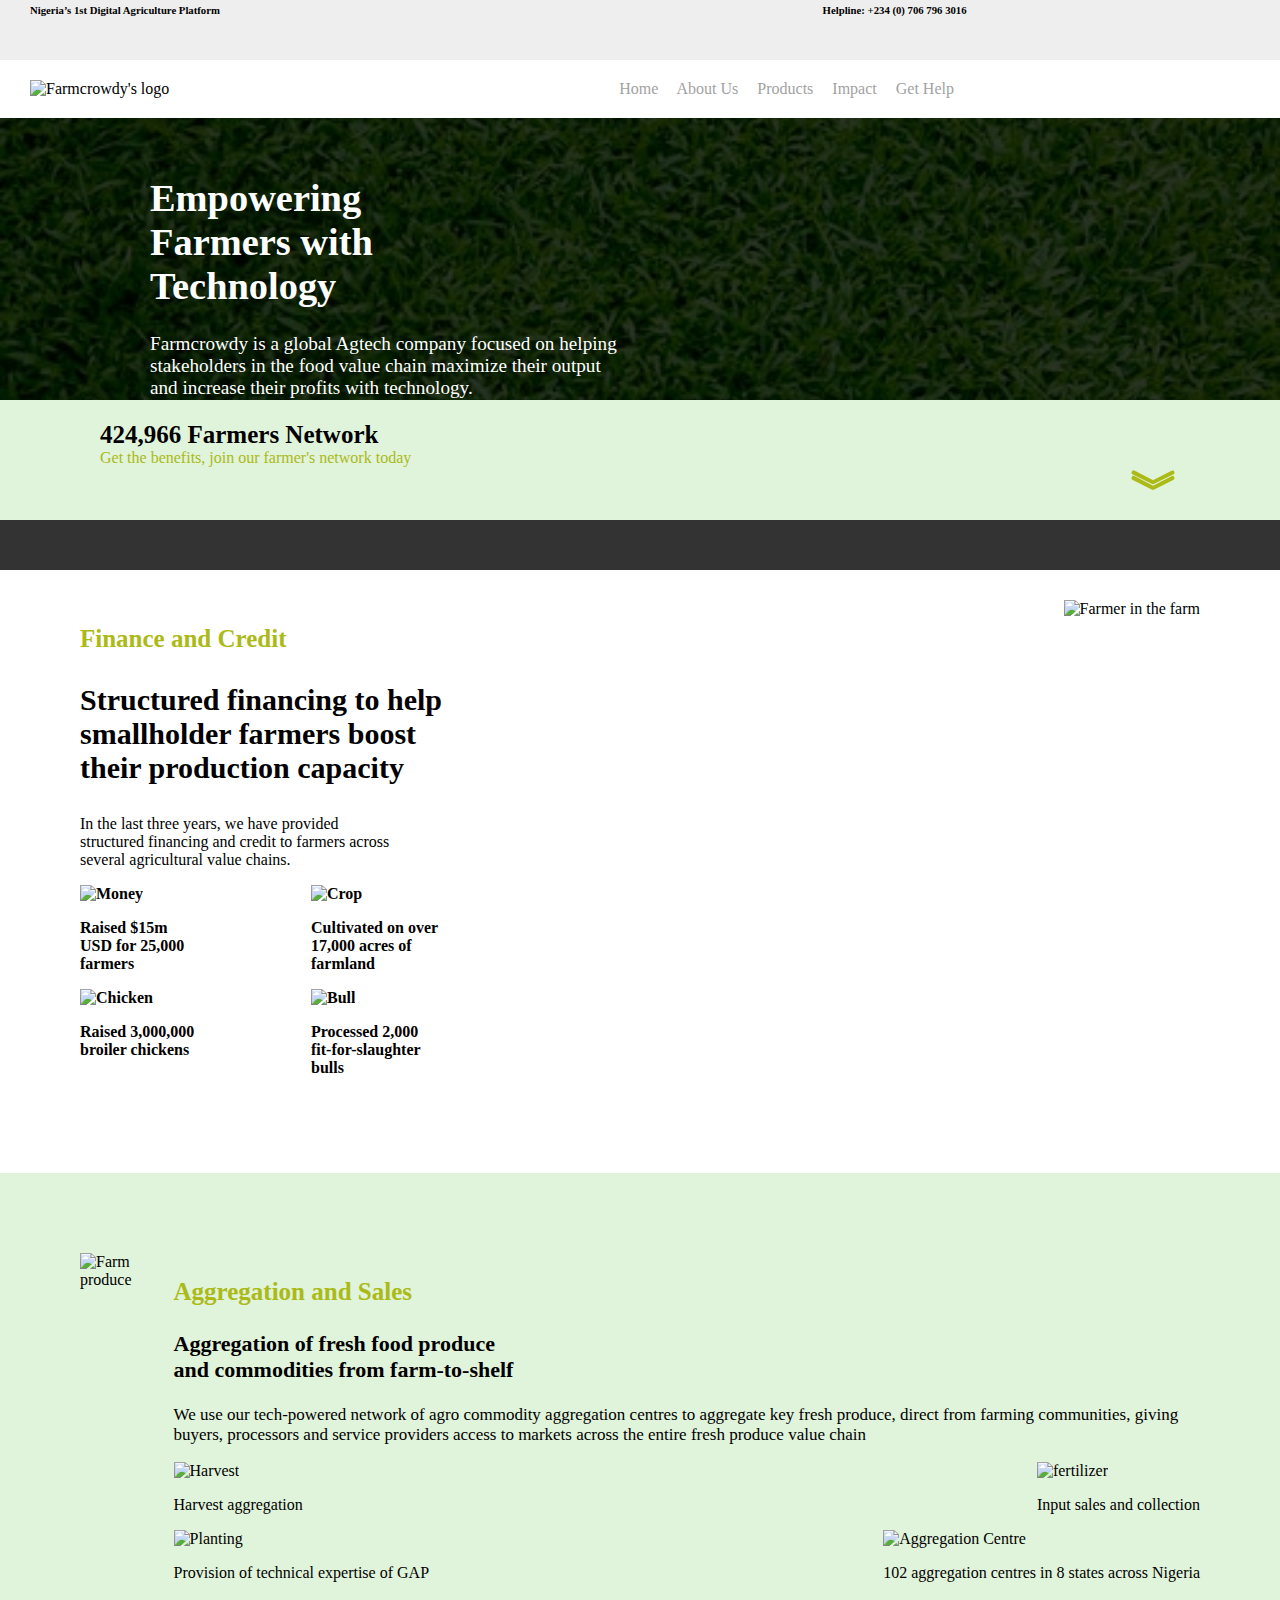
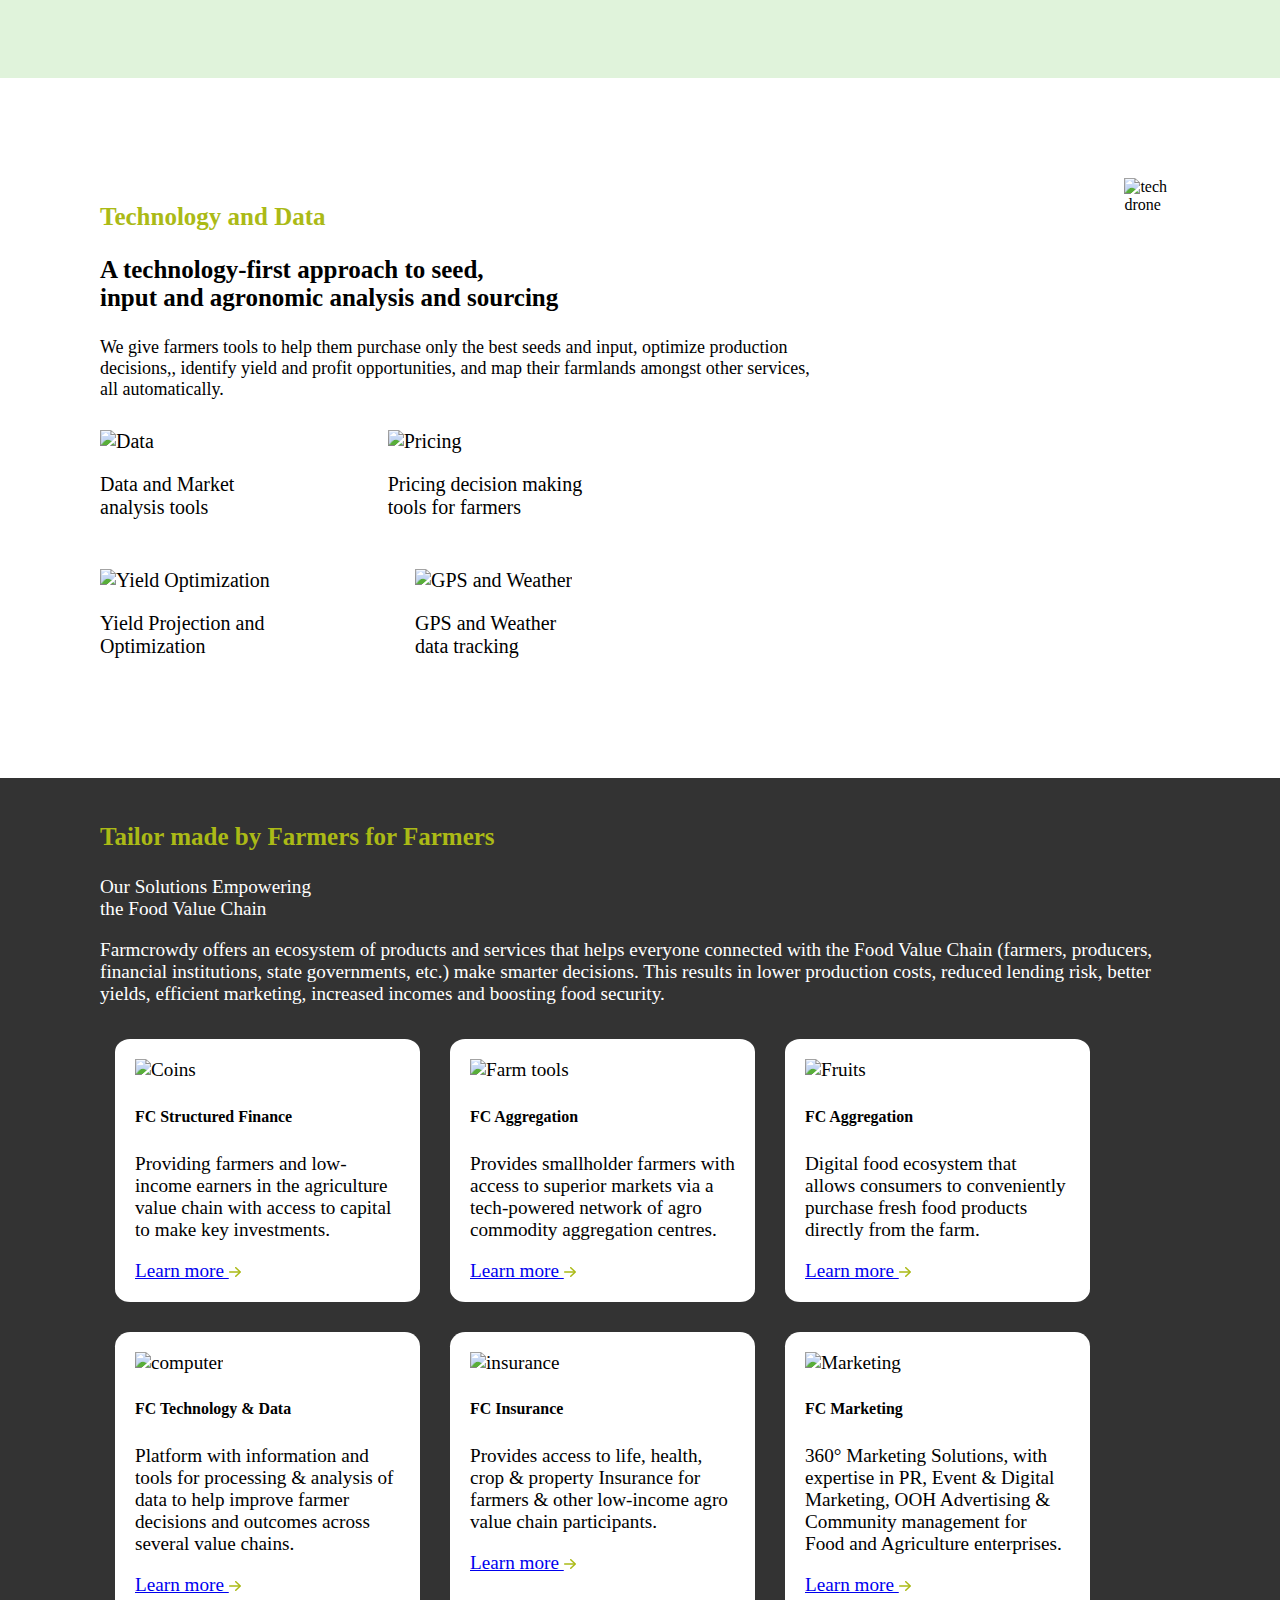
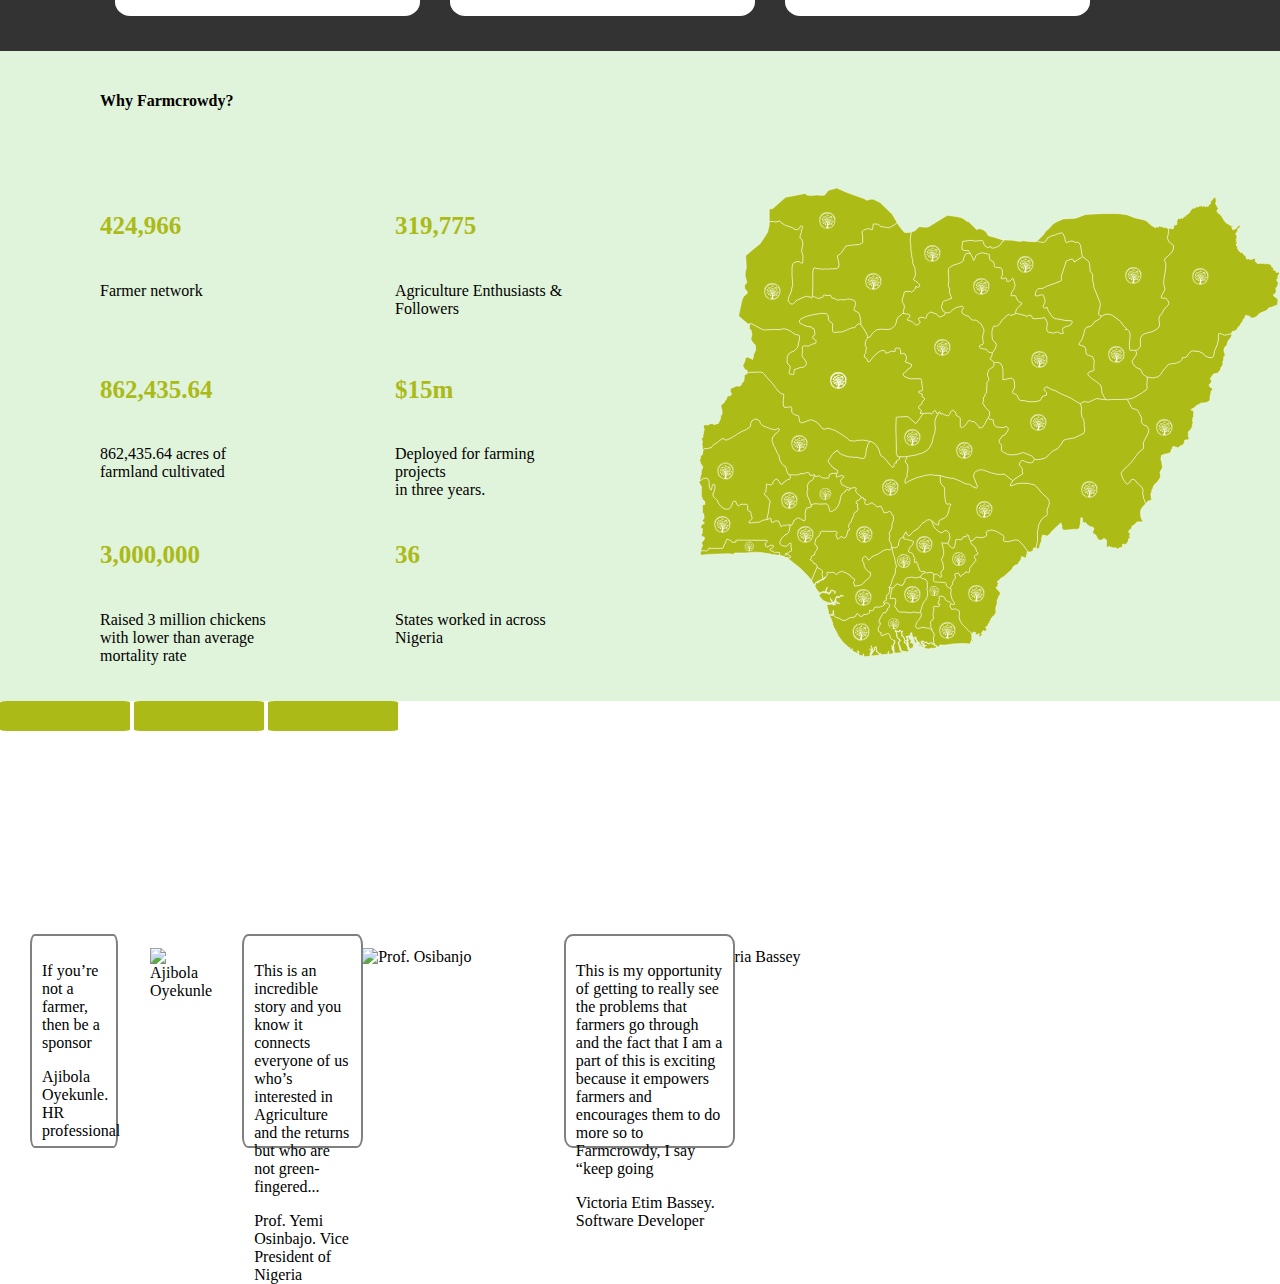
==== commit 4e016881: "next" ====
--- a/index.html
+++ b/index.html
@@ -2142,11 +2142,49 @@
 
     <!-- carousel section -->
 
-    <!-- <section>
-      <div id="carouselExampleSlidesOnly" class="carousel slide" data-bs-ride="carousel">
+     <section>
+
+      <div id="carouselExampleIndicators" class="carousel slide" data-bs-ride="carousel">
+        <div class="carousel-indicators">
+          <button type="button" data-bs-target="#carouselExampleIndicators" data-bs-slide-to="0" class="active" aria-current="true" aria-label="Slide 1"></button>
+          <button type="button" data-bs-target="#carouselExampleIndicators" data-bs-slide-to="1" aria-label="Slide 2"></button>
+          <button type="button" data-bs-target="#carouselExampleIndicators" data-bs-slide-to="2" aria-label="Slide 3"></button>
+        </div>
         <div class="carousel-inner">
           <div class="carousel-item active">
-            <img src="<div class="content">
+            <div class="para">
+            <p class="testimony">If you’re not a farmer, then be a sponsor</p>
+            <p class="t_footer">Ajibola Oyekunle. HR professional</p>
+          </div>
+            <img src="//images.ctfassets.net/dy7vrim3h7y0/aS4XPf5UlIpgQZ8dI5FiB/0b73cb32ab916bdcb7878903c08a7578/Ajibola-Oyekunle.png"
+             class="mobile_img" alt="Ajibola Oyekunle" class="d-block w-100" alt="...">
+          </div>
+          <div class="carousel-item">
+            <div class="para">
+            <p class="testimony">This is an incredible story and you know it connects everyone of us who’s
+               interested in Agriculture and the returns but who are not green-fingered...</p>
+               <p class="t_footer">Prof. Yemi Osinbajo. Vice President of Nigeria</p>
+              </div>
+            <img src="//images.ctfassets.net/dy7vrim3h7y0/4sVqJh2AoM2wR91RqCFa2n/979aa7191beade96fc9da95b6a4b6d29/osibanjo.png" class="mobile_img" alt="Prof. Osibanjo" class="d-block w-100" alt="...">
+          </div>
+          <div class="carousel-item">
+            <div class="para">
+            <p class="testimony">This is my opportunity of getting to really see the problems that farmers go through and the fact that I am a part of this is exciting because it empowers farmers and encourages them to do more so to Farmcrowdy,
+               I say “keep going</p>
+               <p class="t_footer">Victoria Etim Bassey. Software Developer</p>
+              </div>
+            <img src="//images.ctfassets.net/dy7vrim3h7y0/48mmIQBLHSdY0LomkQVmqt/5d981573a7149581b24243383dad91a1/Victoria-Etim.png" class="mobile_img" alt="Victoria Bassey" class="d-block w-100" alt="...">
+          </div>
+          
+          </div>
+        </div>
+        
+      </div>
+
+      <!-- <div id="carouselExampleSlidesOnly" class="carousel slide" data-bs-ride="carousel">
+        <div class="carousel-inner">
+          <div class="carousel-item active">
+            
               <svg width="41" height="39" viewBox="0 0 41 39" fill="none" xmlns="http://www.w3.org/2000/svg">
                   <mask id="mask0" mask-type="alpha" maskUnits="userSpaceOnUse" x="0" y="0" width="41" height="39">
                   <rect width="41" height="39" fill="#C4C4C4"></rect>
@@ -2160,18 +2198,46 @@
               <p class="t_footer">- Ajibola Oyekunle. HR professional</p>
               <img src="//images.ctfassets.net/dy7vrim3h7y0/aS4XPf5UlIpgQZ8dI5FiB/0b73cb32ab916bdcb7878903c08a7578/Ajibola-Oyekunle.png" class="mobile_img" alt="Ajibola Oyekunle">
           
-          </div>" class="d-block w-100" alt="...">
+          </div>
           </div>
           <div class="carousel-item">
-            <img src="..." class="d-block w-100" alt="...">
+            
+              <svg width="41" height="39" viewBox="0 0 41 39" fill="none" xmlns="http://www.w3.org/2000/svg">
+                  <mask id="mask0" mask-type="alpha" maskUnits="userSpaceOnUse" x="0" y="0" width="41" height="39">
+                  <rect width="41" height="39" fill="#C4C4C4"></rect>
+                  </mask>
+                  <g mask="url(#mask0)">
+                  <path d="M18.104 27.232C18.104 29.088 17.4 30.72 15.992 32.128C14.648 33.536 12.856 34.24 10.616 34.24C8.056 34.24 6.008 33.344 4.472 31.552C3 29.76 2.264 27.584 2.264 25.024C2.264 21.824 2.744 19.136 3.704 16.96C4.728 14.72 5.976 12.928 7.448 11.584C8.92 10.176 10.52 9.152 12.248 8.512C13.976 7.808 15.608 7.392 17.144 7.264V13.12C15.288 13.44 13.528 14.304 11.864 15.712C10.264 17.056 9.4 18.848 9.272 21.088C9.784 20.768 10.456 20.608 11.288 20.608C13.464 20.608 15.128 21.216 16.28 22.432C17.496 23.584 18.104 25.184 18.104 27.232ZM37.016 27.232C37.016 29.088 36.312 30.72 34.904 32.128C33.56 33.536 31.768 34.24 29.528 34.24C26.968 34.24 24.92 33.344 23.384 31.552C21.912 29.76 21.176 27.584 21.176 25.024C21.176 21.824 21.656 19.136 22.616 16.96C23.64 14.72 24.888 12.928 26.36 11.584C27.832 10.176 29.432 9.152 31.16 8.512C32.888 7.808 34.52 7.392 36.056 7.264V13.12C34.2 13.44 32.44 14.304 30.776 15.712C29.176 17.056 28.312 18.848 28.184 21.088C28.696 20.768 29.368 20.608 30.2 20.608C32.376 20.608 34.04 21.216 35.192 22.432C36.408 23.584 37.016 25.184 37.016 27.232Z" fill="#ABBA16"></path>
+                  </g>
+              </svg>
+                  
+              <p class="testimony_">This is my opportunity of getting to really see the problems that farmers go through and the fact that I am a part of this is exciting because it empowers farmers and encourages them to do more so to Farmcrowdy, I say “keep going.</p>
+              <p class="t_footer">- Victoria Etim Bassey. Software Developer</p>
+              <img src="//images.ctfassets.net/dy7vrim3h7y0/48mmIQBLHSdY0LomkQVmqt/5d981573a7149581b24243383dad91a1/Victoria-Etim.png" class="mobile_img" alt="Victoria Bassey">
+          
+          </div>
           </div>
           <div class="carousel-item">
-            <img src="..." class="d-block w-100" alt="...">
+            
+              <svg width="41" height="39" viewBox="0 0 41 39" fill="none" xmlns="http://www.w3.org/2000/svg">
+                  <mask id="mask0" mask-type="alpha" maskUnits="userSpaceOnUse" x="0" y="0" width="41" height="39">
+                  <rect width="41" height="39" fill="#C4C4C4"></rect>
+                  </mask>
+                  <g mask="url(#mask0)">
+                  <path d="M18.104 27.232C18.104 29.088 17.4 30.72 15.992 32.128C14.648 33.536 12.856 34.24 10.616 34.24C8.056 34.24 6.008 33.344 4.472 31.552C3 29.76 2.264 27.584 2.264 25.024C2.264 21.824 2.744 19.136 3.704 16.96C4.728 14.72 5.976 12.928 7.448 11.584C8.92 10.176 10.52 9.152 12.248 8.512C13.976 7.808 15.608 7.392 17.144 7.264V13.12C15.288 13.44 13.528 14.304 11.864 15.712C10.264 17.056 9.4 18.848 9.272 21.088C9.784 20.768 10.456 20.608 11.288 20.608C13.464 20.608 15.128 21.216 16.28 22.432C17.496 23.584 18.104 25.184 18.104 27.232ZM37.016 27.232C37.016 29.088 36.312 30.72 34.904 32.128C33.56 33.536 31.768 34.24 29.528 34.24C26.968 34.24 24.92 33.344 23.384 31.552C21.912 29.76 21.176 27.584 21.176 25.024C21.176 21.824 21.656 19.136 22.616 16.96C23.64 14.72 24.888 12.928 26.36 11.584C27.832 10.176 29.432 9.152 31.16 8.512C32.888 7.808 34.52 7.392 36.056 7.264V13.12C34.2 13.44 32.44 14.304 30.776 15.712C29.176 17.056 28.312 18.848 28.184 21.088C28.696 20.768 29.368 20.608 30.2 20.608C32.376 20.608 34.04 21.216 35.192 22.432C36.408 23.584 37.016 25.184 37.016 27.232Z" fill="#ABBA16"></path>
+                  </g>
+              </svg>
+                  
+              <p class="testimony_">This is an incredible story and you know it connects everyone of us who’s interested in Agriculture and the returns but who are not green-fingered...</p>
+              <p class="t_footer">-  Prof. Yemi Osinbajo. Vice President of Nigeria</p>
+              <img src="//images.ctfassets.net/dy7vrim3h7y0/4sVqJh2AoM2wR91RqCFa2n/979aa7191beade96fc9da95b6a4b6d29/osibanjo.png" class="mobile_img" alt="Prof. Osibanjo">
+          
+          
           </div>
         </div>
-      </div>
+      </div> -->
     </section>
-     -->
+    
 
     <script
       src="https://cdn.jsdelivr.net/npm/bootstrap@5.0.2/dist/js/bootstrap.bundle.min.js"
--- a/css/index.css
+++ b/css/index.css
@@ -182,7 +182,7 @@
     padding-top: 20px;
     font-size: larger;
     color: white;
-    height: 1100px;
+    /* height: 1100px; */
   }
   
   }
@@ -192,6 +192,7 @@
     background-color: white;
     padding: 20px;
     border-radius: 5%;
+    width: 25%;
   }
   .first_3_div2 {
     background-color: white;
@@ -199,6 +200,7 @@
     border-right: 20px;
     padding: 20px;
     border-radius: 5%;
+    width: 25%;
   }
   .first_3_div3 {
     background-color: white;
@@ -206,20 +208,22 @@
     border-right: 20px;
     padding: 20px;
     border-radius: 5%;
-  }
-
-  .second_3_div {
-    display: flex;
-    /* margin-top: 20px; */
-    color: black;
-    padding: 20px;
-  }
+    width: 25%;
+  }
+
+   .second_3_div {
+    display: flex;
+     /* margin-top: 20px;  */
+     color: black;
+    padding: 20px;
+  } 
   .second_3_div1 {
     background-color: white;
     margin: 15px;
     border-right: 20px;
     padding: 20px;
     border-radius: 5%;
+    width: 25%;
   }
   .second_3_div2 {
     background-color: white;
@@ -227,6 +231,7 @@
     border-right: 20px;
     padding: 20px;
     border-radius: 5%;
+    width: 25%;
   }
   .second_3_div3 {
     background-color: white;
@@ -234,10 +239,14 @@
     border-right: 20px;
     padding: 20px;
     border-radius: 5%;
+    width: 25%;
   }
   .grid_divs {
-    display: grid;
-    grid-template-columns: repeat(3, 1fr);
+    /* display: grid;
+    grid-template-columns: repeat(3, 1fr); */
+    display: flex;
+    flex-direction: row;
+    flex-wrap: wrap;
     color: black;
 
   }
@@ -270,6 +279,37 @@
   .naijamap{
     padding-right: 100px;
   }
-
-  
-}
+.carousel-item{
+
+
+
+
+
+}
+.carousel-inner{
+  display: flex;
+  height: 400px;
+  width: 80%;
+  margin-bottom: 100px;
+  
+}
+.carousel-item img{
+  /* width: 30%; */
+  margin-left: 150px;
+  position: relative;
+  z-index: -1;
+}
+.para{
+  width: 30%;
+  border: 2px solid gray;
+  height: 190px;
+  border-radius: 5%;
+  position: relative;
+  top: 200px;
+  padding: 10px;
+  background-color: white;
+  margin-left: 30px;
+ 
+}
+  
+}
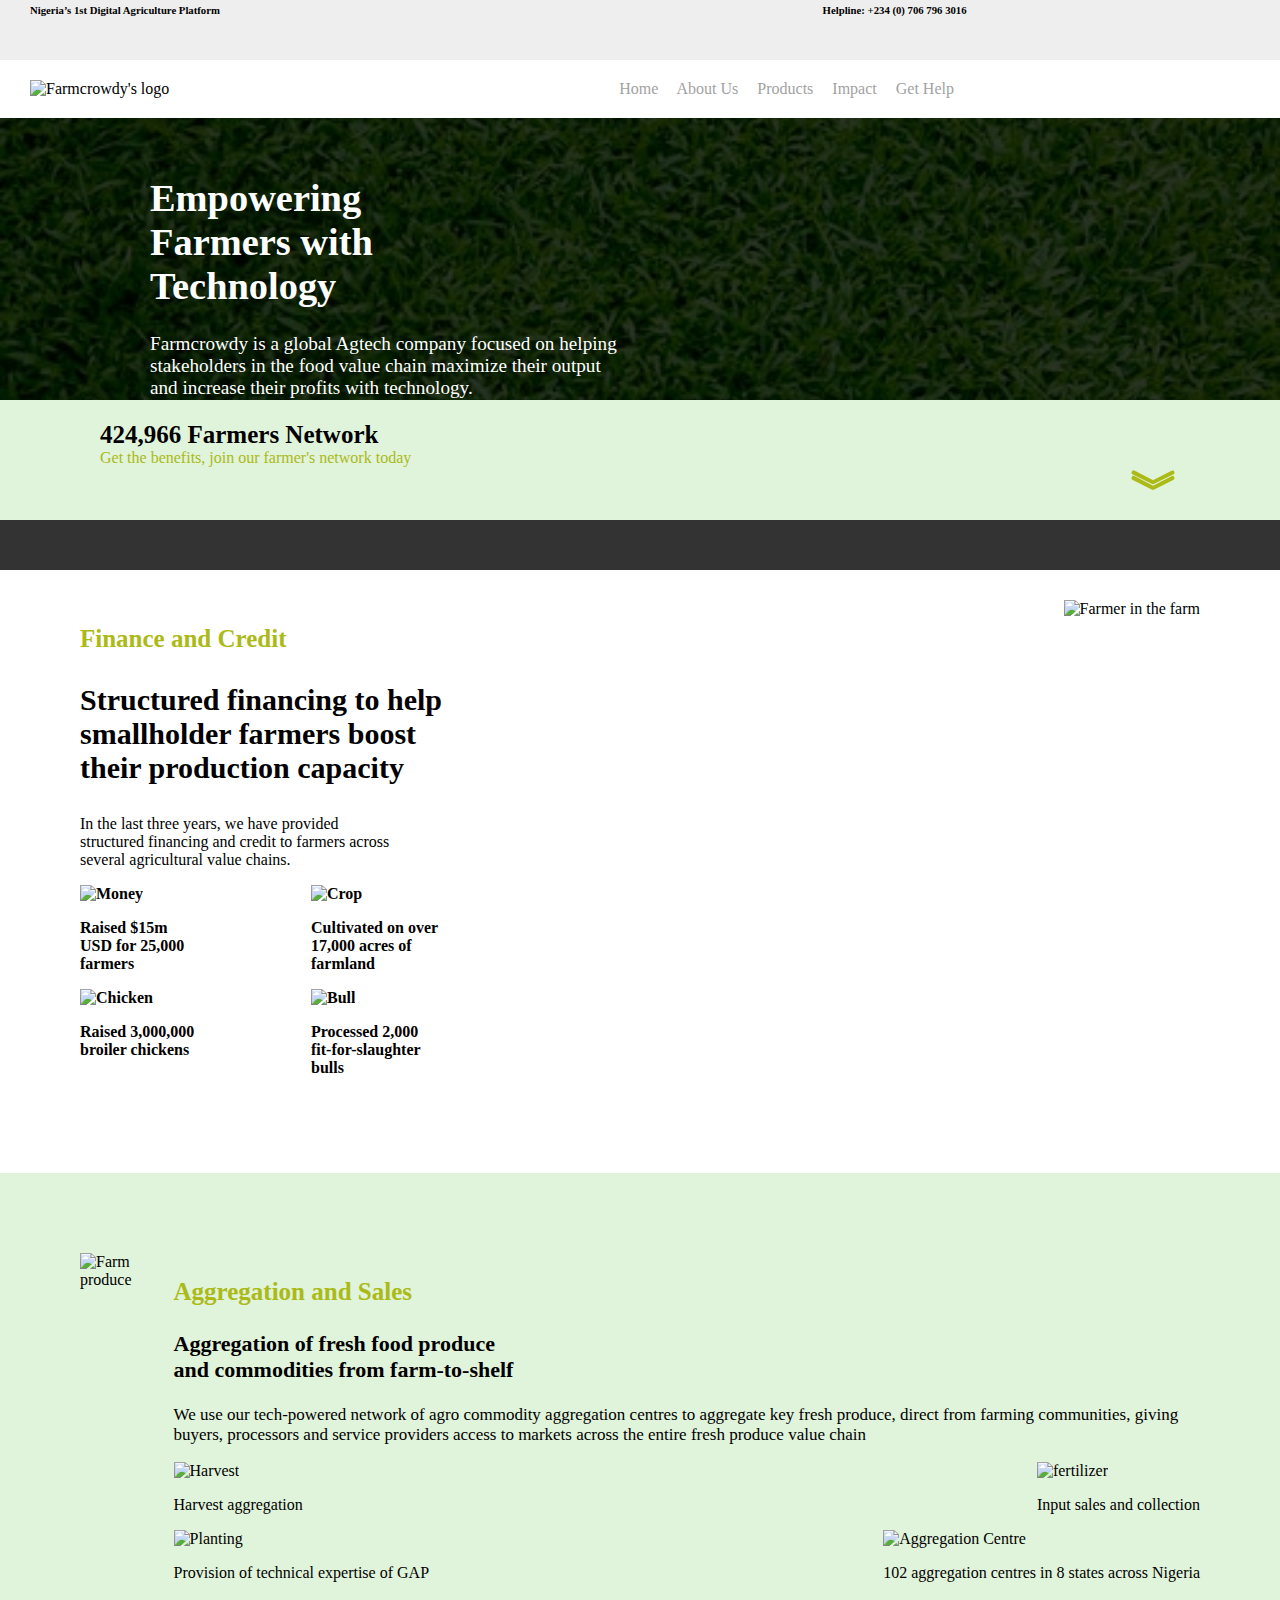
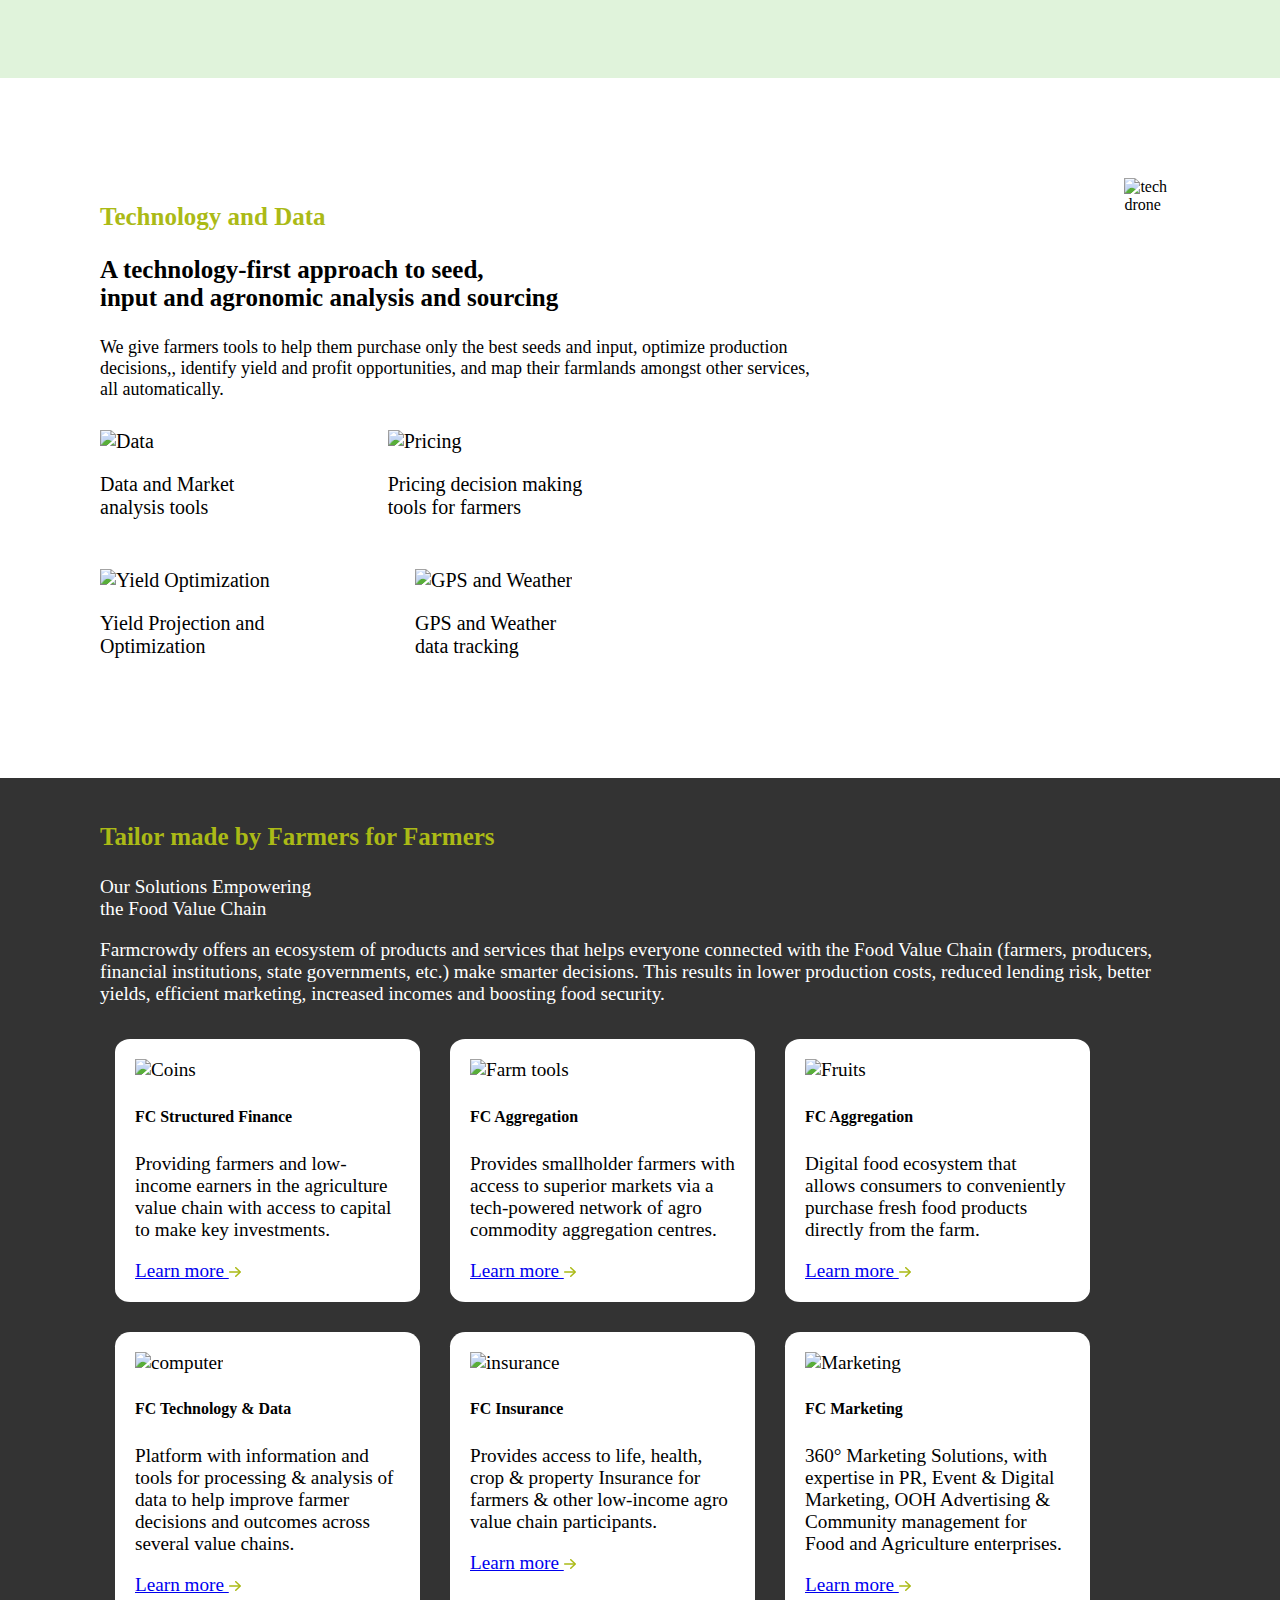
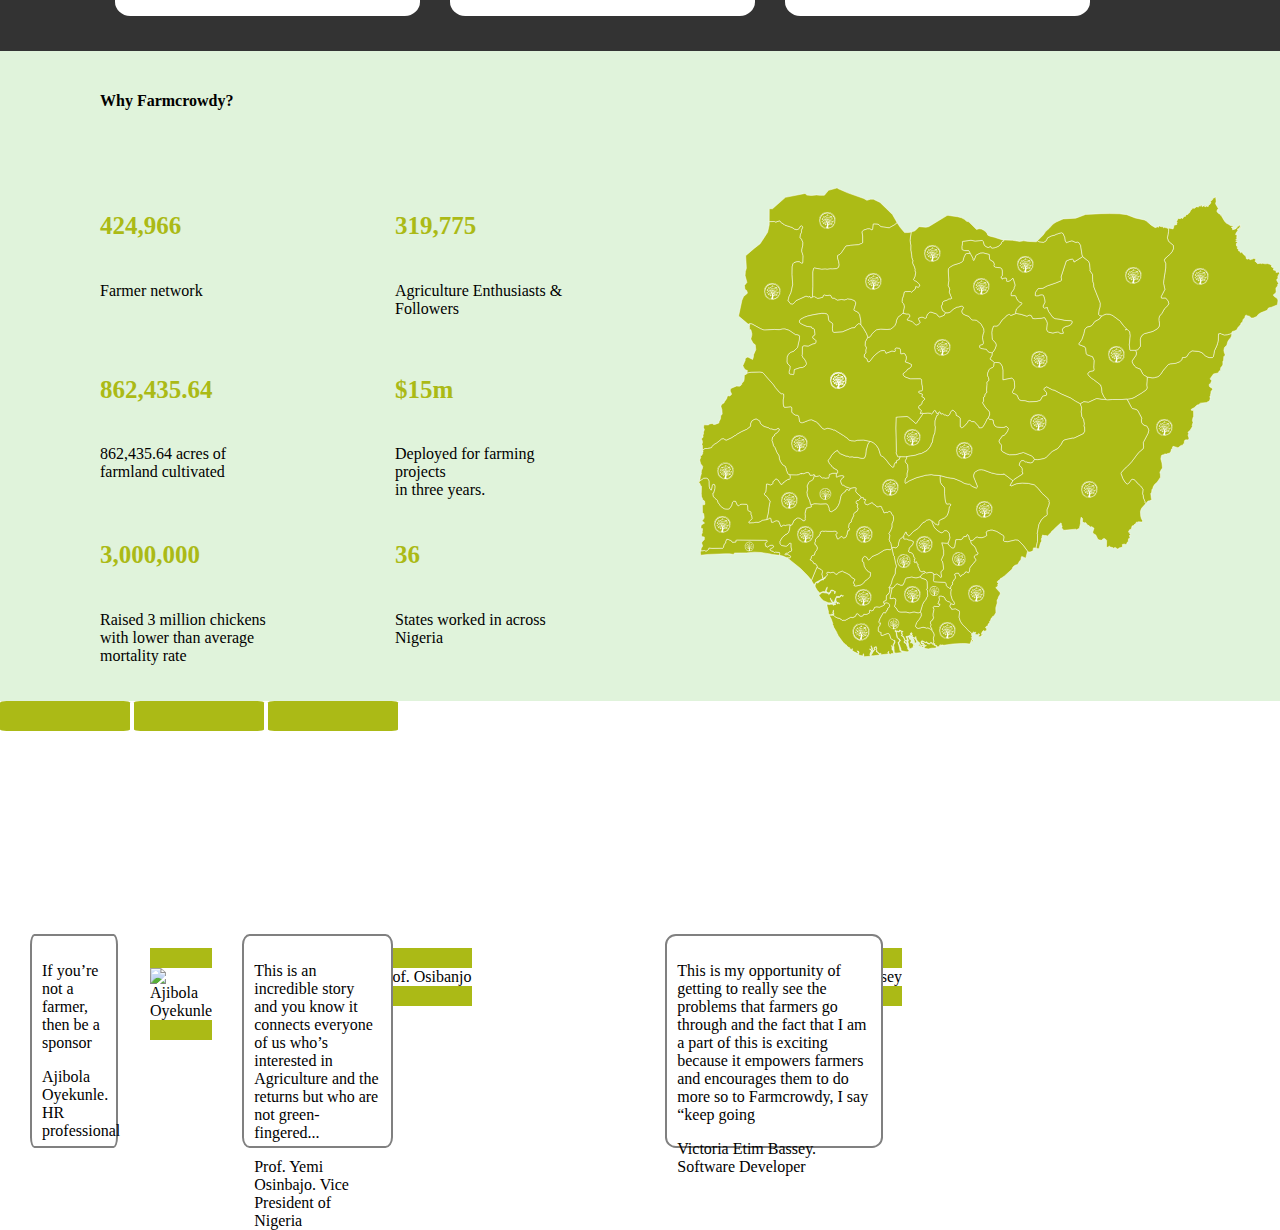
==== commit f63b10de: "continues" ====
--- a/index.html
+++ b/index.html
@@ -2169,10 +2169,12 @@
           </div>
           <div class="carousel-item">
             <div class="para">
-            <p class="testimony">This is my opportunity of getting to really see the problems that farmers go through and the fact that I am a part of this is exciting because it empowers farmers and encourages them to do more so to Farmcrowdy,
-               I say “keep going</p>
+             <p class="testimony">
+              This is my opportunity of getting to really see the problems that farmers go through and the fact that I am a part of this is exciting because it empowers farmers and encourages them to do more so to Farmcrowdy,
+               I say “keep going
+              </p>
                <p class="t_footer">Victoria Etim Bassey. Software Developer</p>
-              </div>
+            </div>
             <img src="//images.ctfassets.net/dy7vrim3h7y0/48mmIQBLHSdY0LomkQVmqt/5d981573a7149581b24243383dad91a1/Victoria-Etim.png" class="mobile_img" alt="Victoria Bassey" class="d-block w-100" alt="...">
           </div>
           
@@ -2180,63 +2182,11 @@
         </div>
         
       </div>
-
-      <!-- <div id="carouselExampleSlidesOnly" class="carousel slide" data-bs-ride="carousel">
-        <div class="carousel-inner">
-          <div class="carousel-item active">
-            
-              <svg width="41" height="39" viewBox="0 0 41 39" fill="none" xmlns="http://www.w3.org/2000/svg">
-                  <mask id="mask0" mask-type="alpha" maskUnits="userSpaceOnUse" x="0" y="0" width="41" height="39">
-                  <rect width="41" height="39" fill="#C4C4C4"></rect>
-                  </mask>
-                  <g mask="url(#mask0)">
-                  <path d="M18.104 27.232C18.104 29.088 17.4 30.72 15.992 32.128C14.648 33.536 12.856 34.24 10.616 34.24C8.056 34.24 6.008 33.344 4.472 31.552C3 29.76 2.264 27.584 2.264 25.024C2.264 21.824 2.744 19.136 3.704 16.96C4.728 14.72 5.976 12.928 7.448 11.584C8.92 10.176 10.52 9.152 12.248 8.512C13.976 7.808 15.608 7.392 17.144 7.264V13.12C15.288 13.44 13.528 14.304 11.864 15.712C10.264 17.056 9.4 18.848 9.272 21.088C9.784 20.768 10.456 20.608 11.288 20.608C13.464 20.608 15.128 21.216 16.28 22.432C17.496 23.584 18.104 25.184 18.104 27.232ZM37.016 27.232C37.016 29.088 36.312 30.72 34.904 32.128C33.56 33.536 31.768 34.24 29.528 34.24C26.968 34.24 24.92 33.344 23.384 31.552C21.912 29.76 21.176 27.584 21.176 25.024C21.176 21.824 21.656 19.136 22.616 16.96C23.64 14.72 24.888 12.928 26.36 11.584C27.832 10.176 29.432 9.152 31.16 8.512C32.888 7.808 34.52 7.392 36.056 7.264V13.12C34.2 13.44 32.44 14.304 30.776 15.712C29.176 17.056 28.312 18.848 28.184 21.088C28.696 20.768 29.368 20.608 30.2 20.608C32.376 20.608 34.04 21.216 35.192 22.432C36.408 23.584 37.016 25.184 37.016 27.232Z" fill="#ABBA16"></path>
-                  </g>
-              </svg>
-                  
-              <p class="testimony_">If you’re not a farmer, then be a sponsor.</p>
-              <p class="t_footer">- Ajibola Oyekunle. HR professional</p>
-              <img src="//images.ctfassets.net/dy7vrim3h7y0/aS4XPf5UlIpgQZ8dI5FiB/0b73cb32ab916bdcb7878903c08a7578/Ajibola-Oyekunle.png" class="mobile_img" alt="Ajibola Oyekunle">
-          
-          </div>
-          </div>
-          <div class="carousel-item">
-            
-              <svg width="41" height="39" viewBox="0 0 41 39" fill="none" xmlns="http://www.w3.org/2000/svg">
-                  <mask id="mask0" mask-type="alpha" maskUnits="userSpaceOnUse" x="0" y="0" width="41" height="39">
-                  <rect width="41" height="39" fill="#C4C4C4"></rect>
-                  </mask>
-                  <g mask="url(#mask0)">
-                  <path d="M18.104 27.232C18.104 29.088 17.4 30.72 15.992 32.128C14.648 33.536 12.856 34.24 10.616 34.24C8.056 34.24 6.008 33.344 4.472 31.552C3 29.76 2.264 27.584 2.264 25.024C2.264 21.824 2.744 19.136 3.704 16.96C4.728 14.72 5.976 12.928 7.448 11.584C8.92 10.176 10.52 9.152 12.248 8.512C13.976 7.808 15.608 7.392 17.144 7.264V13.12C15.288 13.44 13.528 14.304 11.864 15.712C10.264 17.056 9.4 18.848 9.272 21.088C9.784 20.768 10.456 20.608 11.288 20.608C13.464 20.608 15.128 21.216 16.28 22.432C17.496 23.584 18.104 25.184 18.104 27.232ZM37.016 27.232C37.016 29.088 36.312 30.72 34.904 32.128C33.56 33.536 31.768 34.24 29.528 34.24C26.968 34.24 24.92 33.344 23.384 31.552C21.912 29.76 21.176 27.584 21.176 25.024C21.176 21.824 21.656 19.136 22.616 16.96C23.64 14.72 24.888 12.928 26.36 11.584C27.832 10.176 29.432 9.152 31.16 8.512C32.888 7.808 34.52 7.392 36.056 7.264V13.12C34.2 13.44 32.44 14.304 30.776 15.712C29.176 17.056 28.312 18.848 28.184 21.088C28.696 20.768 29.368 20.608 30.2 20.608C32.376 20.608 34.04 21.216 35.192 22.432C36.408 23.584 37.016 25.184 37.016 27.232Z" fill="#ABBA16"></path>
-                  </g>
-              </svg>
-                  
-              <p class="testimony_">This is my opportunity of getting to really see the problems that farmers go through and the fact that I am a part of this is exciting because it empowers farmers and encourages them to do more so to Farmcrowdy, I say “keep going.</p>
-              <p class="t_footer">- Victoria Etim Bassey. Software Developer</p>
-              <img src="//images.ctfassets.net/dy7vrim3h7y0/48mmIQBLHSdY0LomkQVmqt/5d981573a7149581b24243383dad91a1/Victoria-Etim.png" class="mobile_img" alt="Victoria Bassey">
-          
-          </div>
-          </div>
-          <div class="carousel-item">
-            
-              <svg width="41" height="39" viewBox="0 0 41 39" fill="none" xmlns="http://www.w3.org/2000/svg">
-                  <mask id="mask0" mask-type="alpha" maskUnits="userSpaceOnUse" x="0" y="0" width="41" height="39">
-                  <rect width="41" height="39" fill="#C4C4C4"></rect>
-                  </mask>
-                  <g mask="url(#mask0)">
-                  <path d="M18.104 27.232C18.104 29.088 17.4 30.72 15.992 32.128C14.648 33.536 12.856 34.24 10.616 34.24C8.056 34.24 6.008 33.344 4.472 31.552C3 29.76 2.264 27.584 2.264 25.024C2.264 21.824 2.744 19.136 3.704 16.96C4.728 14.72 5.976 12.928 7.448 11.584C8.92 10.176 10.52 9.152 12.248 8.512C13.976 7.808 15.608 7.392 17.144 7.264V13.12C15.288 13.44 13.528 14.304 11.864 15.712C10.264 17.056 9.4 18.848 9.272 21.088C9.784 20.768 10.456 20.608 11.288 20.608C13.464 20.608 15.128 21.216 16.28 22.432C17.496 23.584 18.104 25.184 18.104 27.232ZM37.016 27.232C37.016 29.088 36.312 30.72 34.904 32.128C33.56 33.536 31.768 34.24 29.528 34.24C26.968 34.24 24.92 33.344 23.384 31.552C21.912 29.76 21.176 27.584 21.176 25.024C21.176 21.824 21.656 19.136 22.616 16.96C23.64 14.72 24.888 12.928 26.36 11.584C27.832 10.176 29.432 9.152 31.16 8.512C32.888 7.808 34.52 7.392 36.056 7.264V13.12C34.2 13.44 32.44 14.304 30.776 15.712C29.176 17.056 28.312 18.848 28.184 21.088C28.696 20.768 29.368 20.608 30.2 20.608C32.376 20.608 34.04 21.216 35.192 22.432C36.408 23.584 37.016 25.184 37.016 27.232Z" fill="#ABBA16"></path>
-                  </g>
-              </svg>
-                  
-              <p class="testimony_">This is an incredible story and you know it connects everyone of us who’s interested in Agriculture and the returns but who are not green-fingered...</p>
-              <p class="t_footer">-  Prof. Yemi Osinbajo. Vice President of Nigeria</p>
-              <img src="//images.ctfassets.net/dy7vrim3h7y0/4sVqJh2AoM2wR91RqCFa2n/979aa7191beade96fc9da95b6a4b6d29/osibanjo.png" class="mobile_img" alt="Prof. Osibanjo">
-          
-          
-          </div>
-        </div>
-      </div> -->
     </section>
+   
+
+      
+    
     
 
     <script
--- a/css/index.css
+++ b/css/index.css
@@ -279,32 +279,35 @@
   .naijamap{
     padding-right: 100px;
   }
-.carousel-item{
-
-
-
-
-
-}
-.carousel-inner{
+
+  .carousel-inner{
+  /* margin-top: 20px; */
   display: flex;
-  height: 400px;
-  width: 80%;
-  margin-bottom: 100px;
-  
-}
-.carousel-item img{
+  
+
+  /* height: 400px;
+  width: 100%;
+  margin-bottom: 40px; */
+  
+}  
+
+.carousel-item > img{
+  /* height: 70%; */
   /* width: 30%; */
   margin-left: 150px;
-  position: relative;
+ width: 50%;
+ margin-bottom: 50px;
+   /* position: relative;  */
   z-index: -1;
+  border-top: 20px solid rgb(171, 186, 22);
+  border-bottom: 20px solid rgb(171, 186, 22);
 }
 .para{
   width: 30%;
   border: 2px solid gray;
   height: 190px;
   border-radius: 5%;
-  position: relative;
+  position: relative; 
   top: 200px;
   padding: 10px;
   background-color: white;
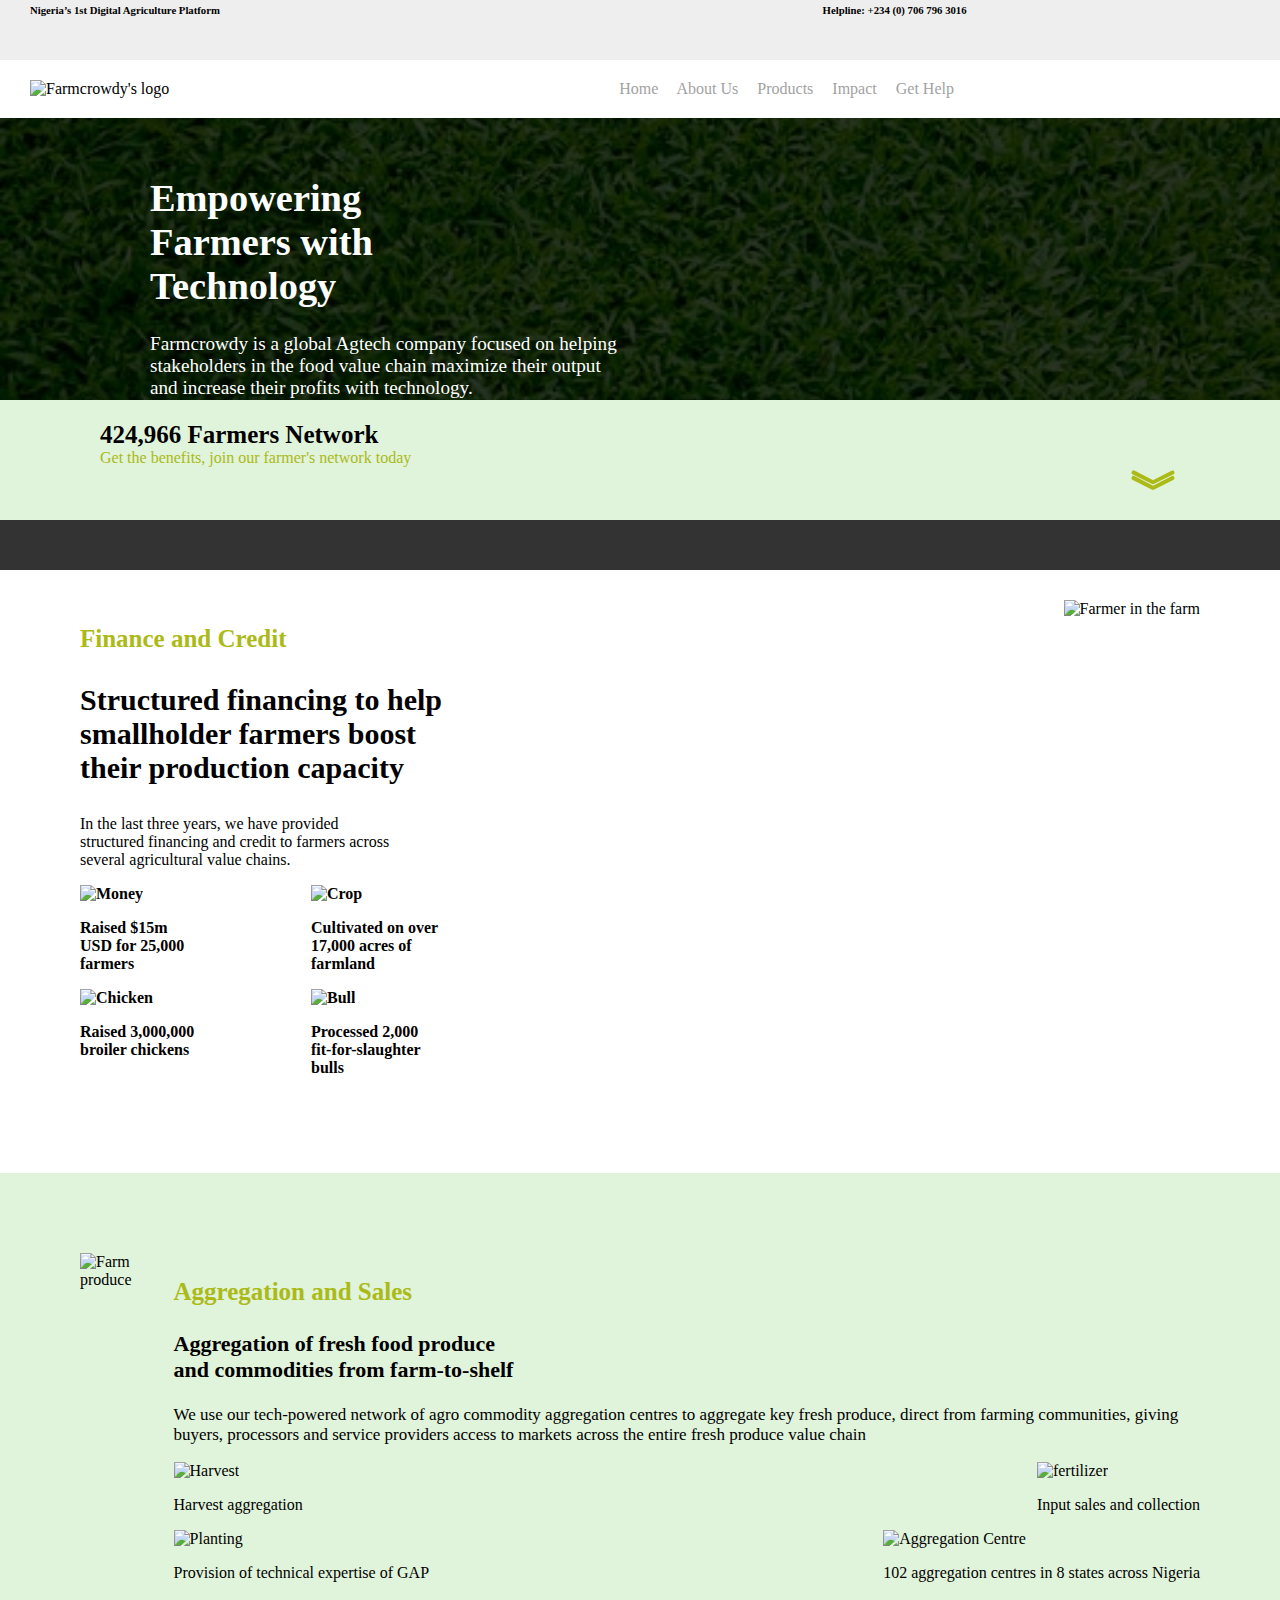
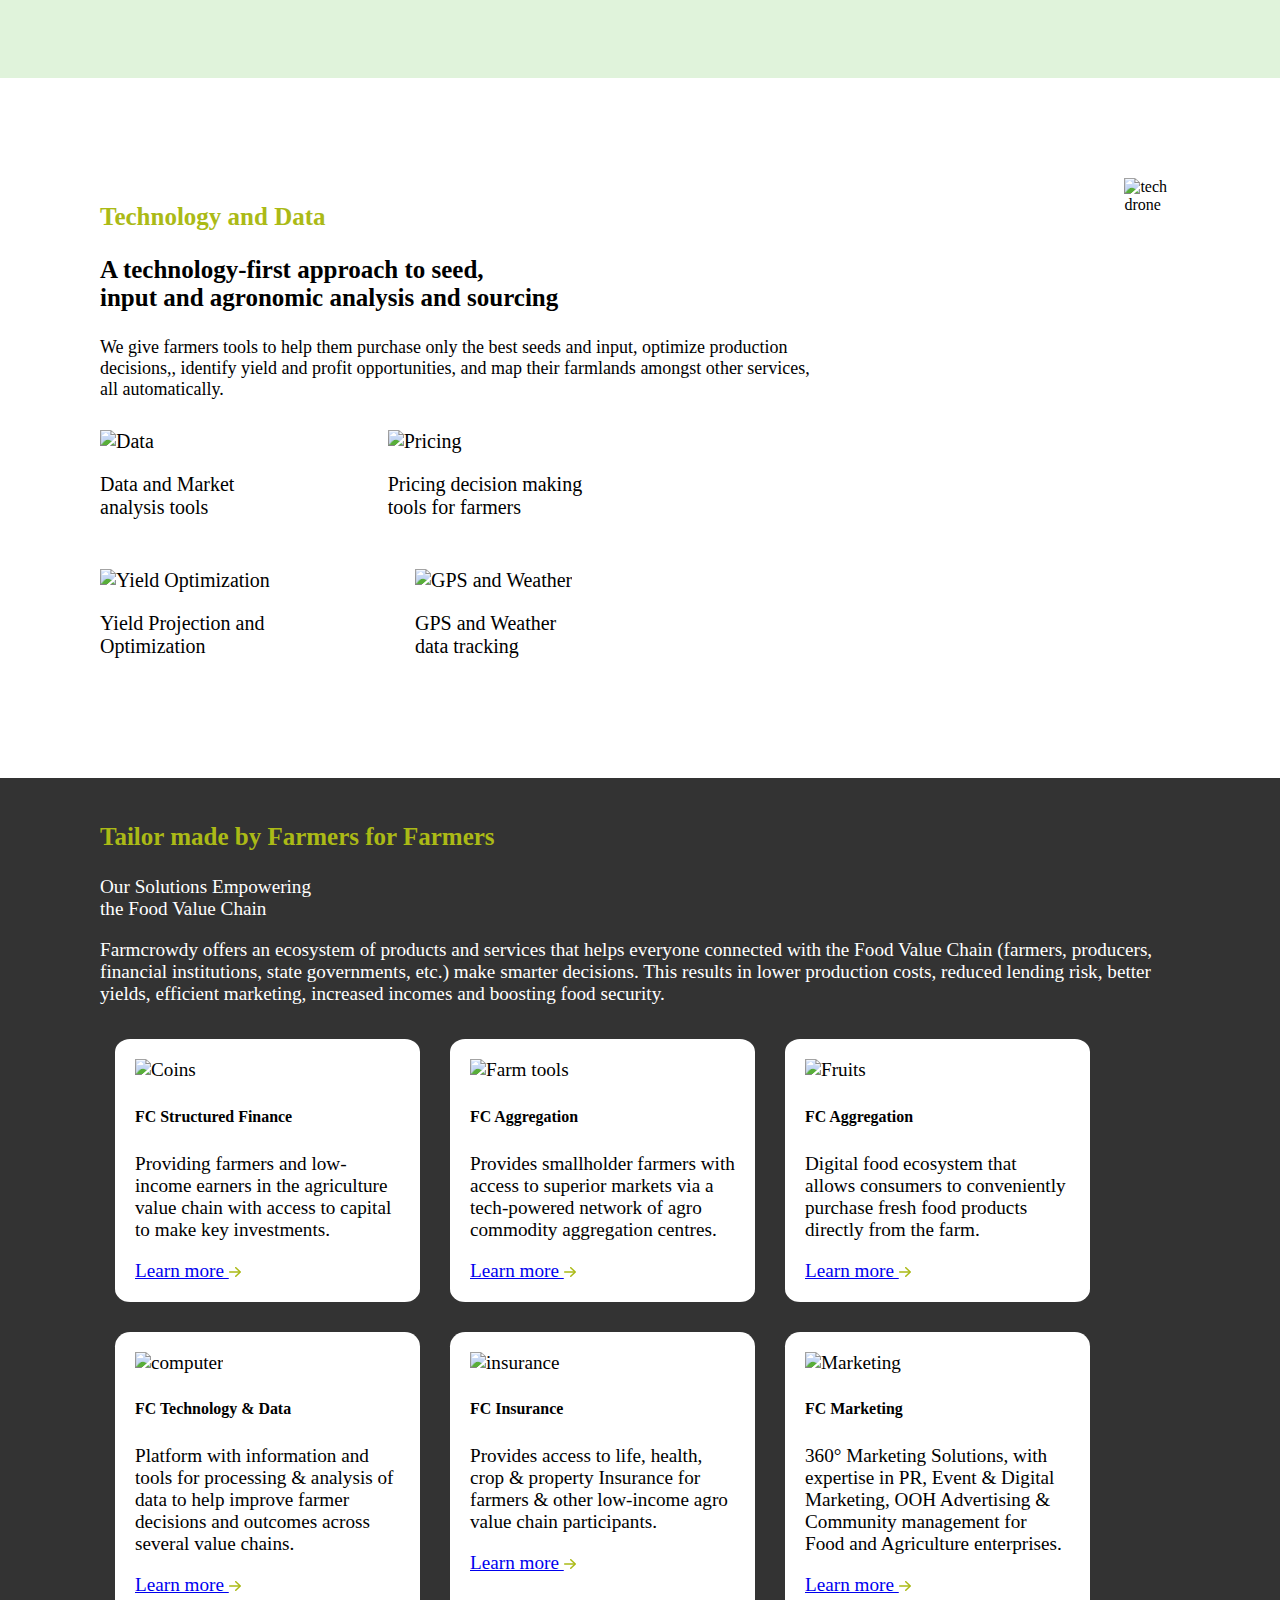
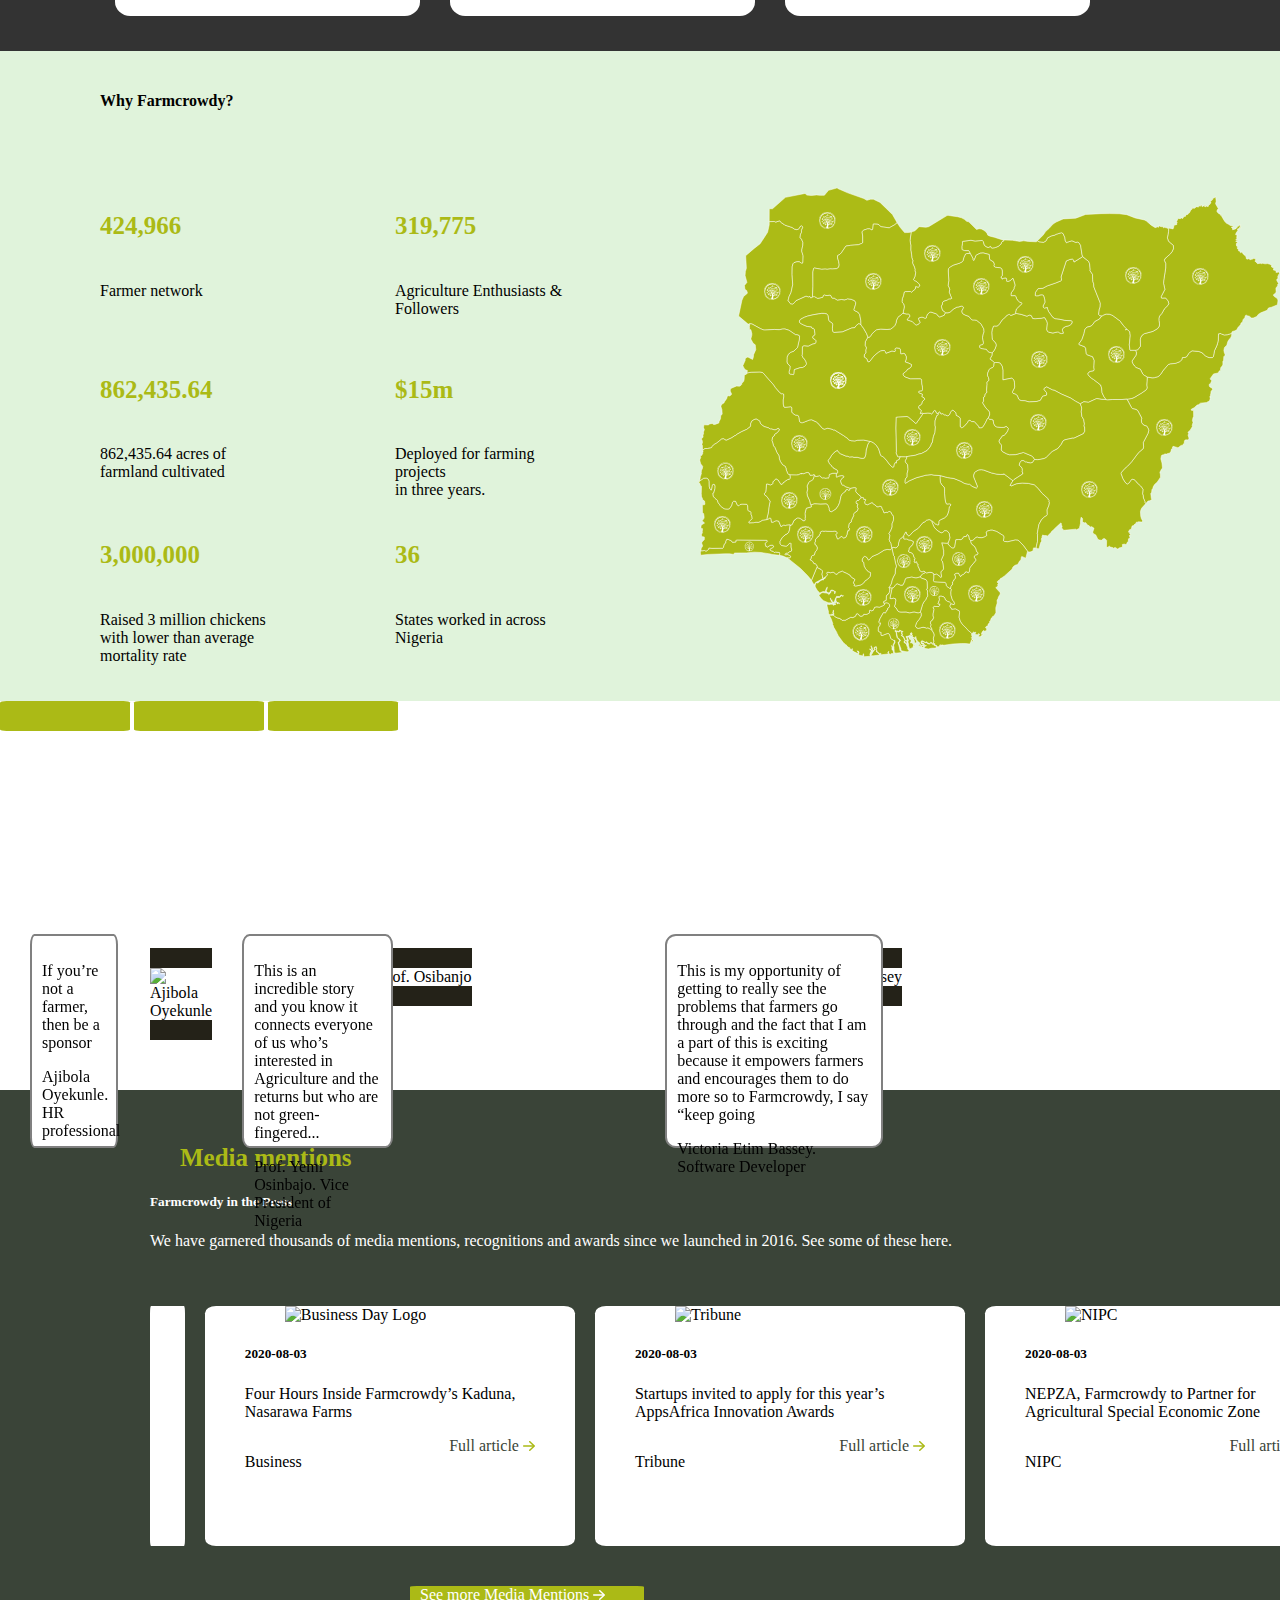
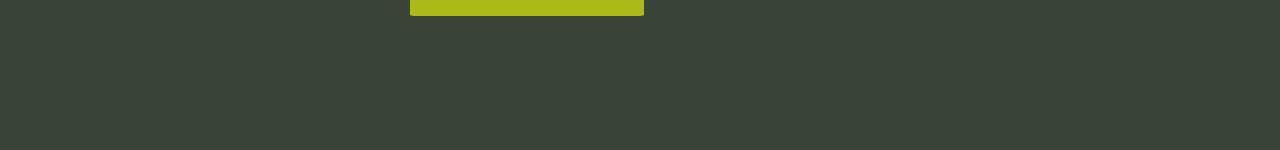
==== commit e1a5edb1: "new work" ====
--- a/index.html
+++ b/index.html
@@ -2183,8 +2183,120 @@
         
       </div>
     </section>
-   
-
+
+
+    <!-- Farmcrowdy in press section starts here -->
+
+    <section>
+      <div class="press-main">
+        <div class="media-div" style="color: white;">
+          <h6 class="decolor">Media mentions</h6>
+          <h5>Farmcrowdy in the Press</h5>
+          <p>We have garnered thousands of media mentions,
+             recognitions and awards since we launched in 2016.
+             See some of these here.
+            </p>
+          </div>
+
+          <!-- the sliders area -->
+
+        <div class="heads">
+
+          <div class="empty_div">
+
+            <!-- empty div -->
+          </div>
+          
+            <div class="logo_">
+              <img src="//images.ctfassets.net/dy7vrim3h7y0/43h9b63DtLmhTYy0xc97Er/2eb766469a0db4fc12dfce69bd4adff8/BD_logo.png" 
+              alt="Business Day Logo">
+               
+                <h5 class="date">2020-08-03</h5>
+                <p>Four Hours Inside Farmcrowdy’s Kaduna, Nasarawa Farms </p>
+                 <!-- footer -->
+                <div class="full_article">
+                  <p>Business</p>
+                <a href="https://businesselitesafrica.com/2020/11/16/farmcrowdy-celebrates-four-years-launches-e-commerce-agro-platform/" target="_blank" rel="noopener noreferrer">Full article
+                  <svg width="12" height="10" viewBox="0 0 12 10" fill="none" xmlns="http://www.w3.org/2000/svg">
+                      <path fill-rule="evenodd" clip-rule="evenodd" d="M6.21832 0.209802C6.28799 0.143298 6.37074 0.0905335 6.46185 0.0545322C6.55295 0.0185308 6.65062 0 6.74926 0C6.8479 0 6.94557 0.0185308 7.03668 0.0545322C7.12779 0.0905335 7.21054 0.143298 7.2802 0.209802L11.7797 4.49458C11.8495 4.56092 11.9049 4.63972 11.9427 4.72648C11.9805 4.81324 12 4.90625 12 5.00019C12 5.09412 11.9805 5.18713 11.9427 5.27389C11.9049 5.36065 11.8495 5.43946 11.7797 5.50579L7.2802 9.79057C7.13939 9.92467 6.9484 10 6.74926 10C6.55012 10 6.35914 9.92467 6.21832 9.79057C6.07751 9.65648 5.9984 9.47461 5.9984 9.28497C5.9984 9.09533 6.07751 8.91346 6.21832 8.77936L10.1884 5.00019L6.21832 1.22101C6.14849 1.15467 6.09308 1.07587 6.05528 0.989109C6.01747 0.902349 5.99801 0.809339 5.99801 0.715406C5.99801 0.621474 6.01747 0.528464 6.05528 0.441704C6.09308 0.354944 6.14849 0.276139 6.21832 0.209802Z" fill="#ABBA16"></path>
+                      <path fill-rule="evenodd" clip-rule="evenodd" d="M0 5.00019C0 4.8108 0.0790087 4.62915 0.219645 4.49523C0.360281 4.3613 0.551024 4.28606 0.749914 4.28606H10.4988C10.6977 4.28606 10.8884 4.3613 11.0291 4.49523C11.1697 4.62915 11.2487 4.8108 11.2487 5.00019C11.2487 5.18959 11.1697 5.37124 11.0291 5.50516C10.8884 5.63909 10.6977 5.71432 10.4988 5.71432H0.749914C0.551024 5.71432 0.360281 5.63909 0.219645 5.50516C0.0790087 5.37124 0 5.18959 0 5.00019Z" fill="#ABBA16"></path>
+                  </svg>                                        
+              </a>
+            </div>
+                </div>
+
+                <div class="logo_">
+                  <img src="//images.ctfassets.net/dy7vrim3h7y0/5yNUGCugUwlxuC0g2eSdi7/8abeb0decaa50f71329d7881c0524b96/Tribune-Online-Homelogo.jpg"
+                   alt="Tribune">
+                   <h5 class="date">2020-08-03</h5>
+                   <p>Startups invited to apply for this year’s AppsAfrica Innovation Awards</p>
+
+                  <!-- footer -->
+                   <div class="full_article">
+                    <p>Tribune</p>
+                   <a href="https://businesselitesafrica.com/2020/11/16/farmcrowdy-celebrates-four-years-launches-e-commerce-agro-platform/" target="_blank" rel="noopener noreferrer">Full article
+                    <svg width="12" height="10" viewBox="0 0 12 10" fill="none" xmlns="http://www.w3.org/2000/svg">
+                        <path fill-rule="evenodd" clip-rule="evenodd" d="M6.21832 0.209802C6.28799 0.143298 6.37074 0.0905335 6.46185 0.0545322C6.55295 0.0185308 6.65062 0 6.74926 0C6.8479 0 6.94557 0.0185308 7.03668 0.0545322C7.12779 0.0905335 7.21054 0.143298 7.2802 0.209802L11.7797 4.49458C11.8495 4.56092 11.9049 4.63972 11.9427 4.72648C11.9805 4.81324 12 4.90625 12 5.00019C12 5.09412 11.9805 5.18713 11.9427 5.27389C11.9049 5.36065 11.8495 5.43946 11.7797 5.50579L7.2802 9.79057C7.13939 9.92467 6.9484 10 6.74926 10C6.55012 10 6.35914 9.92467 6.21832 9.79057C6.07751 9.65648 5.9984 9.47461 5.9984 9.28497C5.9984 9.09533 6.07751 8.91346 6.21832 8.77936L10.1884 5.00019L6.21832 1.22101C6.14849 1.15467 6.09308 1.07587 6.05528 0.989109C6.01747 0.902349 5.99801 0.809339 5.99801 0.715406C5.99801 0.621474 6.01747 0.528464 6.05528 0.441704C6.09308 0.354944 6.14849 0.276139 6.21832 0.209802Z" fill="#ABBA16"></path>
+                        <path fill-rule="evenodd" clip-rule="evenodd" d="M0 5.00019C0 4.8108 0.0790087 4.62915 0.219645 4.49523C0.360281 4.3613 0.551024 4.28606 0.749914 4.28606H10.4988C10.6977 4.28606 10.8884 4.3613 11.0291 4.49523C11.1697 4.62915 11.2487 4.8108 11.2487 5.00019C11.2487 5.18959 11.1697 5.37124 11.0291 5.50516C10.8884 5.63909 10.6977 5.71432 10.4988 5.71432H0.749914C0.551024 5.71432 0.360281 5.63909 0.219645 5.50516C0.0790087 5.37124 0 5.18959 0 5.00019Z" fill="#ABBA16"></path>
+                    </svg>                                        
+                </a>
+              </div>
+                   </div>
+
+            
+                   
+                   <div class="logo_">
+                    <img src="//images.ctfassets.net/dy7vrim3h7y0/6gVFLje6z2uhsc5TjCzM5E/d1a9443eff3295f285e1d88a3e22e7ad/logo_top_dark-1.png" 
+                    alt="NIPC"> 
+                  
+                    
+                     <h5 class="date">2020-08-03</h5>
+                     <p>NEPZA, Farmcrowdy to Partner for Agricultural Special Economic Zone</p>
+                         <!-- footer -->
+                     <div class="full_article">
+                      <p>NIPC</p>
+                     <a href="https://businesselitesafrica.com/2020/11/16/farmcrowdy-celebrates-four-years-launches-e-commerce-agro-platform/" target="_blank" rel="noopener noreferrer">Full article
+                      <svg width="12" height="10" viewBox="0 0 12 10" fill="none" xmlns="http://www.w3.org/2000/svg">
+                          <path fill-rule="evenodd" clip-rule="evenodd" d="M6.21832 0.209802C6.28799 0.143298 6.37074 0.0905335 6.46185 0.0545322C6.55295 0.0185308 6.65062 0 6.74926 0C6.8479 0 6.94557 0.0185308 7.03668 0.0545322C7.12779 0.0905335 7.21054 0.143298 7.2802 0.209802L11.7797 4.49458C11.8495 4.56092 11.9049 4.63972 11.9427 4.72648C11.9805 4.81324 12 4.90625 12 5.00019C12 5.09412 11.9805 5.18713 11.9427 5.27389C11.9049 5.36065 11.8495 5.43946 11.7797 5.50579L7.2802 9.79057C7.13939 9.92467 6.9484 10 6.74926 10C6.55012 10 6.35914 9.92467 6.21832 9.79057C6.07751 9.65648 5.9984 9.47461 5.9984 9.28497C5.9984 9.09533 6.07751 8.91346 6.21832 8.77936L10.1884 5.00019L6.21832 1.22101C6.14849 1.15467 6.09308 1.07587 6.05528 0.989109C6.01747 0.902349 5.99801 0.809339 5.99801 0.715406C5.99801 0.621474 6.01747 0.528464 6.05528 0.441704C6.09308 0.354944 6.14849 0.276139 6.21832 0.209802Z" fill="#ABBA16"></path>
+                          <path fill-rule="evenodd" clip-rule="evenodd" d="M0 5.00019C0 4.8108 0.0790087 4.62915 0.219645 4.49523C0.360281 4.3613 0.551024 4.28606 0.749914 4.28606H10.4988C10.6977 4.28606 10.8884 4.3613 11.0291 4.49523C11.1697 4.62915 11.2487 4.8108 11.2487 5.00019C11.2487 5.18959 11.1697 5.37124 11.0291 5.50516C10.8884 5.63909 10.6977 5.71432 10.4988 5.71432H0.749914C0.551024 5.71432 0.360281 5.63909 0.219645 5.50516C0.0790087 5.37124 0 5.18959 0 5.00019Z" fill="#ABBA16"></path>
+                      </svg>                                        
+                  </a>
+                </div>
+                     </div>
+                
+             
+               
+                     <div class="empty_div">
+
+                      <!-- empty div -->
+                    </div>
+                    
+        </div>
+
+        <div class="see_more_stories">
+          <a href="https://farmcrowdy.com/media">See more Media Mentions
+              <svg width="12" height="10" viewBox="0 0 12 10" fill="none" xmlns="http://www.w3.org/2000/svg">
+                  <path fill-rule="evenodd" clip-rule="evenodd" d="M6.21832 0.209802C6.28799 0.143298 6.37074 0.0905335 6.46185 0.0545322C6.55295 0.0185308 6.65062 0 6.74926 0C6.8479 0 6.94557 0.0185308 7.03668 0.0545322C7.12779 0.0905335 7.21054 0.143298 7.2802 0.209802L11.7797 4.49458C11.8495 4.56092 11.9049 4.63972 11.9427 4.72648C11.9805 4.81324 12 4.90625 12 5.00019C12 5.09412 11.9805 5.18713 11.9427 5.27389C11.9049 5.36065 11.8495 5.43946 11.7797 5.50579L7.2802 9.79057C7.13939 9.92467 6.9484 10 6.74926 10C6.55012 10 6.35914 9.92467 6.21832 9.79057C6.07751 9.65648 5.9984 9.47461 5.9984 9.28497C5.9984 9.09533 6.07751 8.91346 6.21832 8.77936L10.1884 5.00019L6.21832 1.22101C6.14849 1.15467 6.09308 1.07587 6.05528 0.989109C6.01747 0.902349 5.99801 0.809339 5.99801 0.715406C5.99801 0.621474 6.01747 0.528464 6.05528 0.441704C6.09308 0.354944 6.14849 0.276139 6.21832 0.209802Z" fill="white"></path>
+                  <path fill-rule="evenodd" clip-rule="evenodd" d="M0 5.00019C0 4.8108 0.0790087 4.62915 0.219645 4.49523C0.360281 4.3613 0.551024 4.28606 0.749914 4.28606H10.4988C10.6977 4.28606 10.8884 4.3613 11.0291 4.49523C11.1697 4.62915 11.2487 4.8108 11.2487 5.00019C11.2487 5.18959 11.1697 5.37124 11.0291 5.50516C10.8884 5.63909 10.6977 5.71432 10.4988 5.71432H0.749914C0.551024 5.71432 0.360281 5.63909 0.219645 5.50516C0.0790087 5.37124 0 5.18959 0 5.00019Z" fill="white"></path>
+              </svg>                            
+          </a>
+      </div>
+          
+      </div>
+
+     
+                 
+               
+               
+                
+
+
+              <!-- the sliders area -->
+          
+            
+         
+    </section>
+    
       
     
     
@@ -2196,3 +2308,150 @@
     ></script>
   </body>
 </html>
+
+            
+            
+            
+            
+            
+            
+            
+            
+            
+            
+            
+            
+            
+            
+            
+            
+            
+            
+            
+            
+            
+            
+            
+            
+            
+            
+            
+            
+            
+            
+            
+            
+            
+            
+            
+            
+            
+            
+            
+            
+            
+            
+            
+            
+            
+            
+            
+            
+            
+            
+            
+            
+            
+            
+            
+            
+            
+            
+            
+            
+            
+            
+            
+            
+            
+            
+            
+            
+            
+            
+            
+            
+            
+            
+            
+            
+            
+            
+            
+            
+            
+            
+            
+            
+            
+            
+            
+            
+            
+            
+            
+            
+            
+            
+            
+            
+            
+            
+            
+            
+            
+            
+            
+            
+            
+            
+            
+            
+            
+            
+            
+            
+            
+            
+            
+            
+            
+            
+            
+            
+            
+            
+            
+            
+            
+            
+            
+            
+            
+            
+            
+            
+            
+            
+            
+            
+            
+            
+            
+            
+            
+            
+            
+            
+            
+      
--- a/css/index.css
+++ b/css/index.css
@@ -184,135 +184,195 @@
     color: white;
     /* height: 1100px; */
   }
-  
-  }
-  .first_3_div1 {
-    margin: 15px;
-    border-right: 20px;
-    background-color: white;
-    padding: 20px;
-    border-radius: 5%;
-    width: 25%;
-  }
-  .first_3_div2 {
-    background-color: white;
-    margin: 15px;
-    border-right: 20px;
-    padding: 20px;
-    border-radius: 5%;
-    width: 25%;
-  }
-  .first_3_div3 {
-    background-color: white;
-    margin: 15px;
-    border-right: 20px;
-    padding: 20px;
-    border-radius: 5%;
-    width: 25%;
-  }
-
-   .second_3_div {
-    display: flex;
-     /* margin-top: 20px;  */
-     color: black;
-    padding: 20px;
-  } 
-  .second_3_div1 {
-    background-color: white;
-    margin: 15px;
-    border-right: 20px;
-    padding: 20px;
-    border-radius: 5%;
-    width: 25%;
-  }
-  .second_3_div2 {
-    background-color: white;
-    margin: 15px;
-    border-right: 20px;
-    padding: 20px;
-    border-radius: 5%;
-    width: 25%;
-  }
-  .second_3_div3 {
-    background-color: white;
-    margin: 15px;
-    border-right: 20px;
-    padding: 20px;
-    border-radius: 5%;
-    width: 25%;
-  }
-  .grid_divs {
-    /* display: grid;
+}
+.first_3_div1 {
+  margin: 15px;
+  border-right: 20px;
+  background-color: white;
+  padding: 20px;
+  border-radius: 5%;
+  width: 25%;
+}
+.first_3_div2 {
+  background-color: white;
+  margin: 15px;
+  border-right: 20px;
+  padding: 20px;
+  border-radius: 5%;
+  width: 25%;
+}
+.first_3_div3 {
+  background-color: white;
+  margin: 15px;
+  border-right: 20px;
+  padding: 20px;
+  border-radius: 5%;
+  width: 25%;
+}
+
+.second_3_div {
+  display: flex;
+  /* margin-top: 20px;  */
+  color: black;
+  padding: 20px;
+}
+.second_3_div1 {
+  background-color: white;
+  margin: 15px;
+  border-right: 20px;
+  padding: 20px;
+  border-radius: 5%;
+  width: 25%;
+}
+.second_3_div2 {
+  background-color: white;
+  margin: 15px;
+  border-right: 20px;
+  padding: 20px;
+  border-radius: 5%;
+  width: 25%;
+}
+.second_3_div3 {
+  background-color: white;
+  margin: 15px;
+  border-right: 20px;
+  padding: 20px;
+  border-radius: 5%;
+  width: 25%;
+}
+.grid_divs {
+  /* display: grid;
     grid-template-columns: repeat(3, 1fr); */
-    display: flex;
-    flex-direction: row;
-    flex-wrap: wrap;
-    color: black;
-
-  }
-  .map_sec{
-    background: #e0f3db;
-    width: 100%;
-    padding-bottom: 20px;
-    padding-right: 120px;
-    padding-top: 20px;
-    padding-left: 100px;
-  }
-  .maparea {
-    display: flex;
-
-    margin-top: 60px;
-  }
-  .numerical{
-    display: grid;
-    grid-template-columns: repeat(2, 1fr);
-  }
-  .numerical > div{
+  display: flex;
+  flex-direction: row;
+  flex-wrap: wrap;
+  color: black;
+}
+.map_sec {
+  background: #e0f3db;
+  width: 100%;
+  padding-bottom: 20px;
+  padding-right: 120px;
+  padding-top: 20px;
+  padding-left: 100px;
+}
+.maparea {
+  display: flex;
+
+  margin-top: 60px;
+}
+.numerical {
+  display: grid;
+  grid-template-columns: repeat(2, 1fr);
+}
+.numerical > div {
   width: 60%;
-  
-  
-   
-  }
-  .numerical > p{
-    font-size: 20px;
-  }
-  .naijamap{
-    padding-right: 100px;
-  }
-
-  .carousel-inner{
+}
+.numerical > p {
+  font-size: 20px;
+}
+.naijamap {
+  padding-right: 100px;
+}
+
+.carousel-inner {
   /* margin-top: 20px; */
   display: flex;
-  
 
   /* height: 400px;
   width: 100%;
   margin-bottom: 40px; */
-  
-}  
-
-.carousel-item > img{
+}
+
+.carousel-item > img {
   /* height: 70%; */
   /* width: 30%; */
   margin-left: 150px;
- width: 50%;
- margin-bottom: 50px;
-   /* position: relative;  */
+  width: 50%;
+  margin-bottom: 50px;
+  /* position: relative;  */
   z-index: -1;
-  border-top: 20px solid rgb(171, 186, 22);
-  border-bottom: 20px solid rgb(171, 186, 22);
-}
-.para{
+  border-top: 20px solid #242218;
+  border-bottom: 20px solid #242218;
+}
+.para {
   width: 30%;
   border: 2px solid gray;
   height: 190px;
   border-radius: 5%;
-  position: relative; 
+  position: relative;
   top: 200px;
+
   padding: 10px;
   background-color: white;
   margin-left: 30px;
- 
-}
-  
-}
+}
+
+.press-main {
+  background: #3a4438;
+  width: 100%;
+  height: 35rem;
+  padding: 50px 150px;
+}
+.heads {
+  display: flex;
+  flex-direction: row;
+  position: relative;
+  background: #3a4438;
+  padding: 40px 0px;
+
+  /* background-color: white; */
+}
+
+.logo_ {
+  width: 25%;
+  background-color: white;
+  height: 15rem;
+  padding: 0 40px;
+  border-radius: 3%;
+
+  margin-right: 20px;
+}
+
+.logo_ > img {
+  width: 70%;
+  height: 35%;
+  margin: 0 40px;
+}
+.empty_div {
+  background-color: white;
+  height: 15rem;
+  width: 3%;
+  border-radius: 3%;
+
+  margin-right: 20px;
+}
+.full_article {
+  display: flex;
+  justify-content: space-between;
+}
+
+.full_article a {
+  color: #3a4438;
+  text-decoration: none;
+}
+.full_article a:hover {
+  color: rgb(171, 186, 22);
+}
+.see_more_stories {
+  display: flex;
+  width: 14rem;
+  height: 30px;
+  margin-left: 260px;
+  background-color: rgb(171, 186, 22);
+  padding-left: 10px;
+  border-radius: 3%;
+}
+.see_more_stories a {
+  color: white;
+  text-decoration: none;
+}
+.see_more_stories a:hover {
+  background-color: white;
+  color: rgb(171, 186, 22);
+}
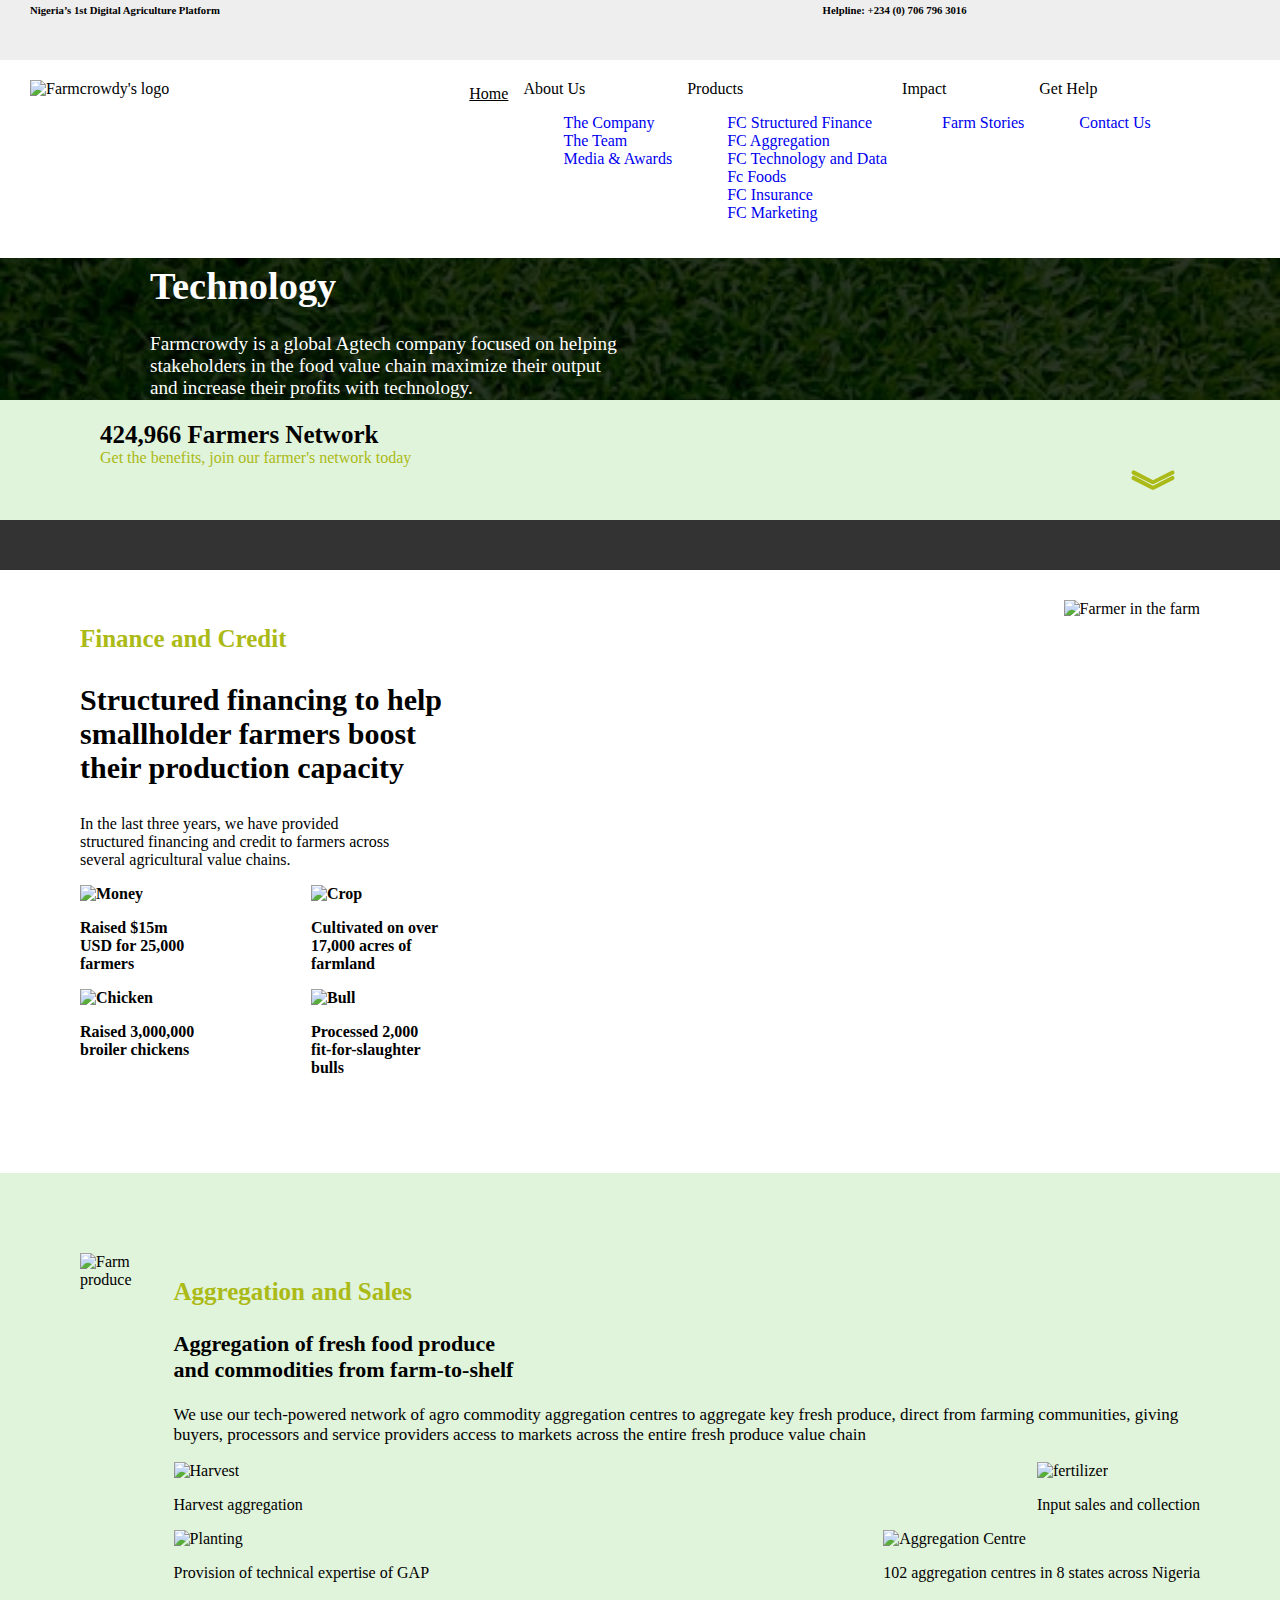
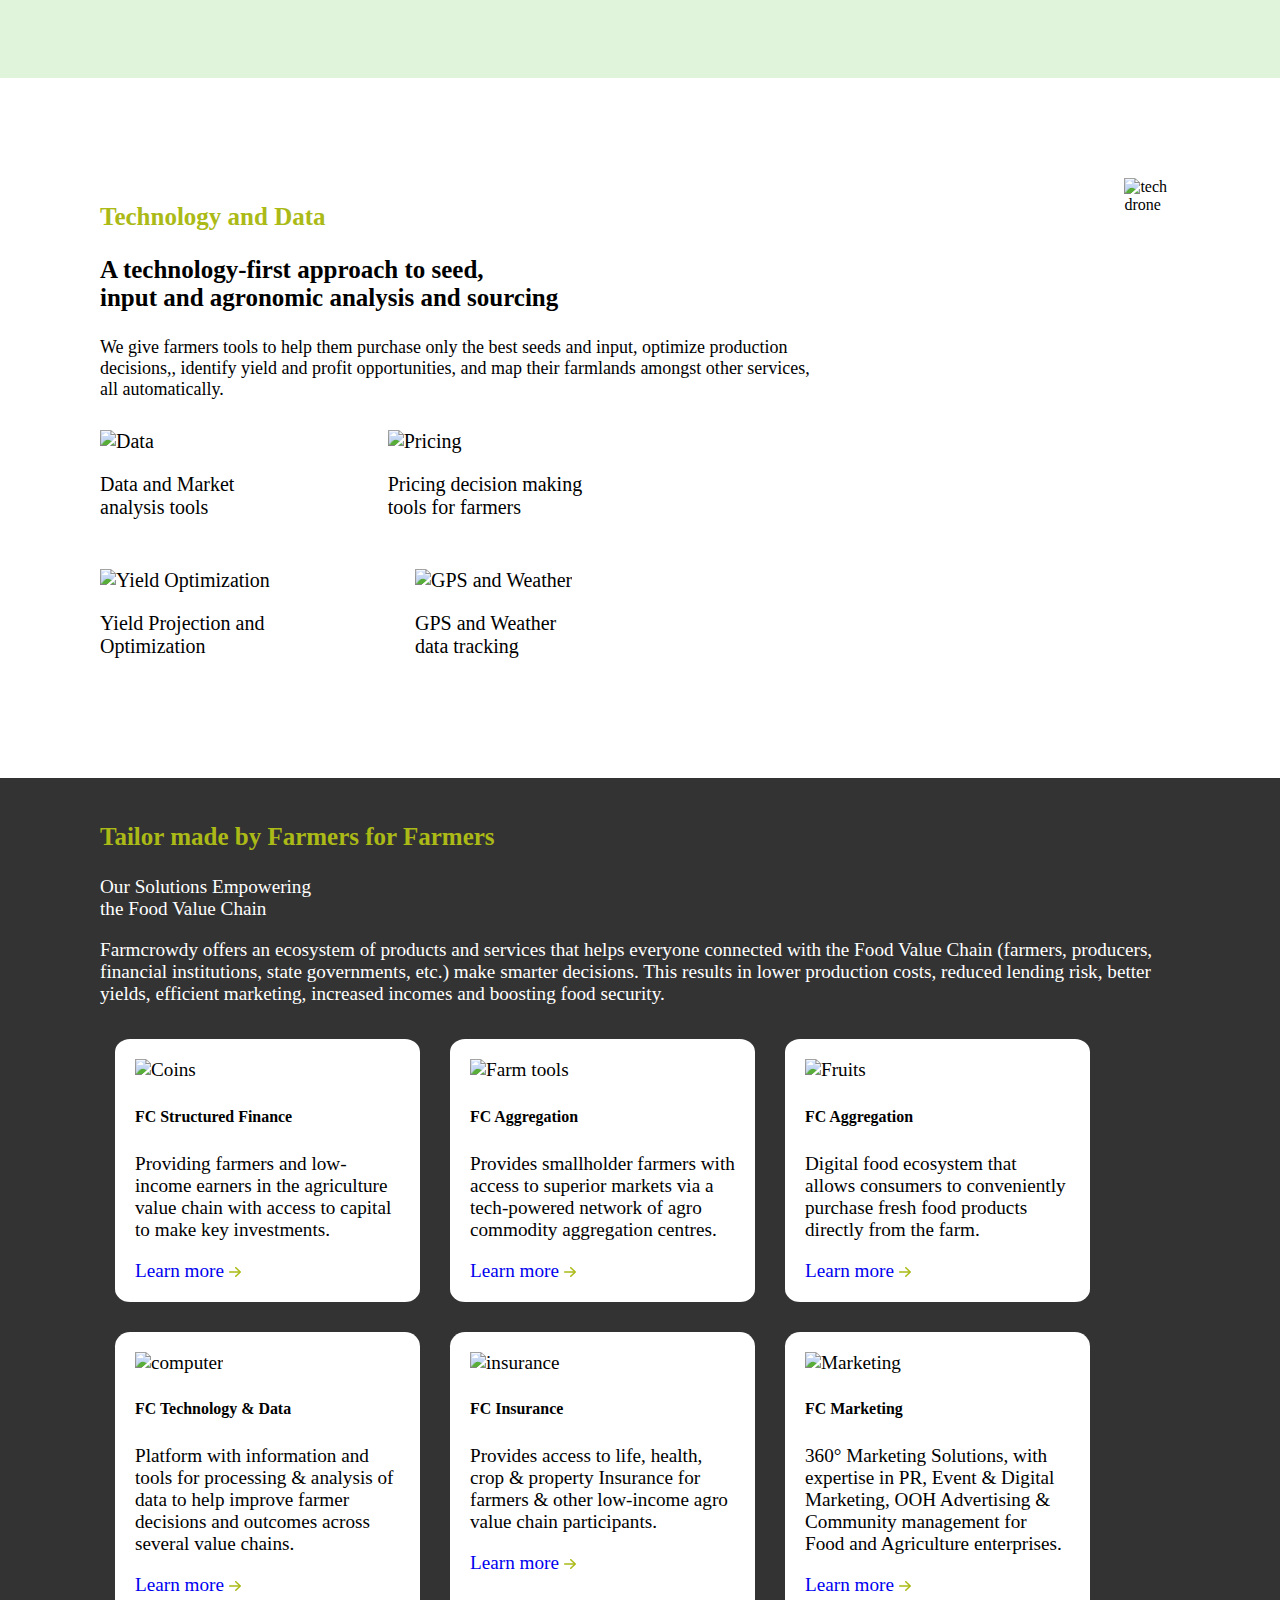
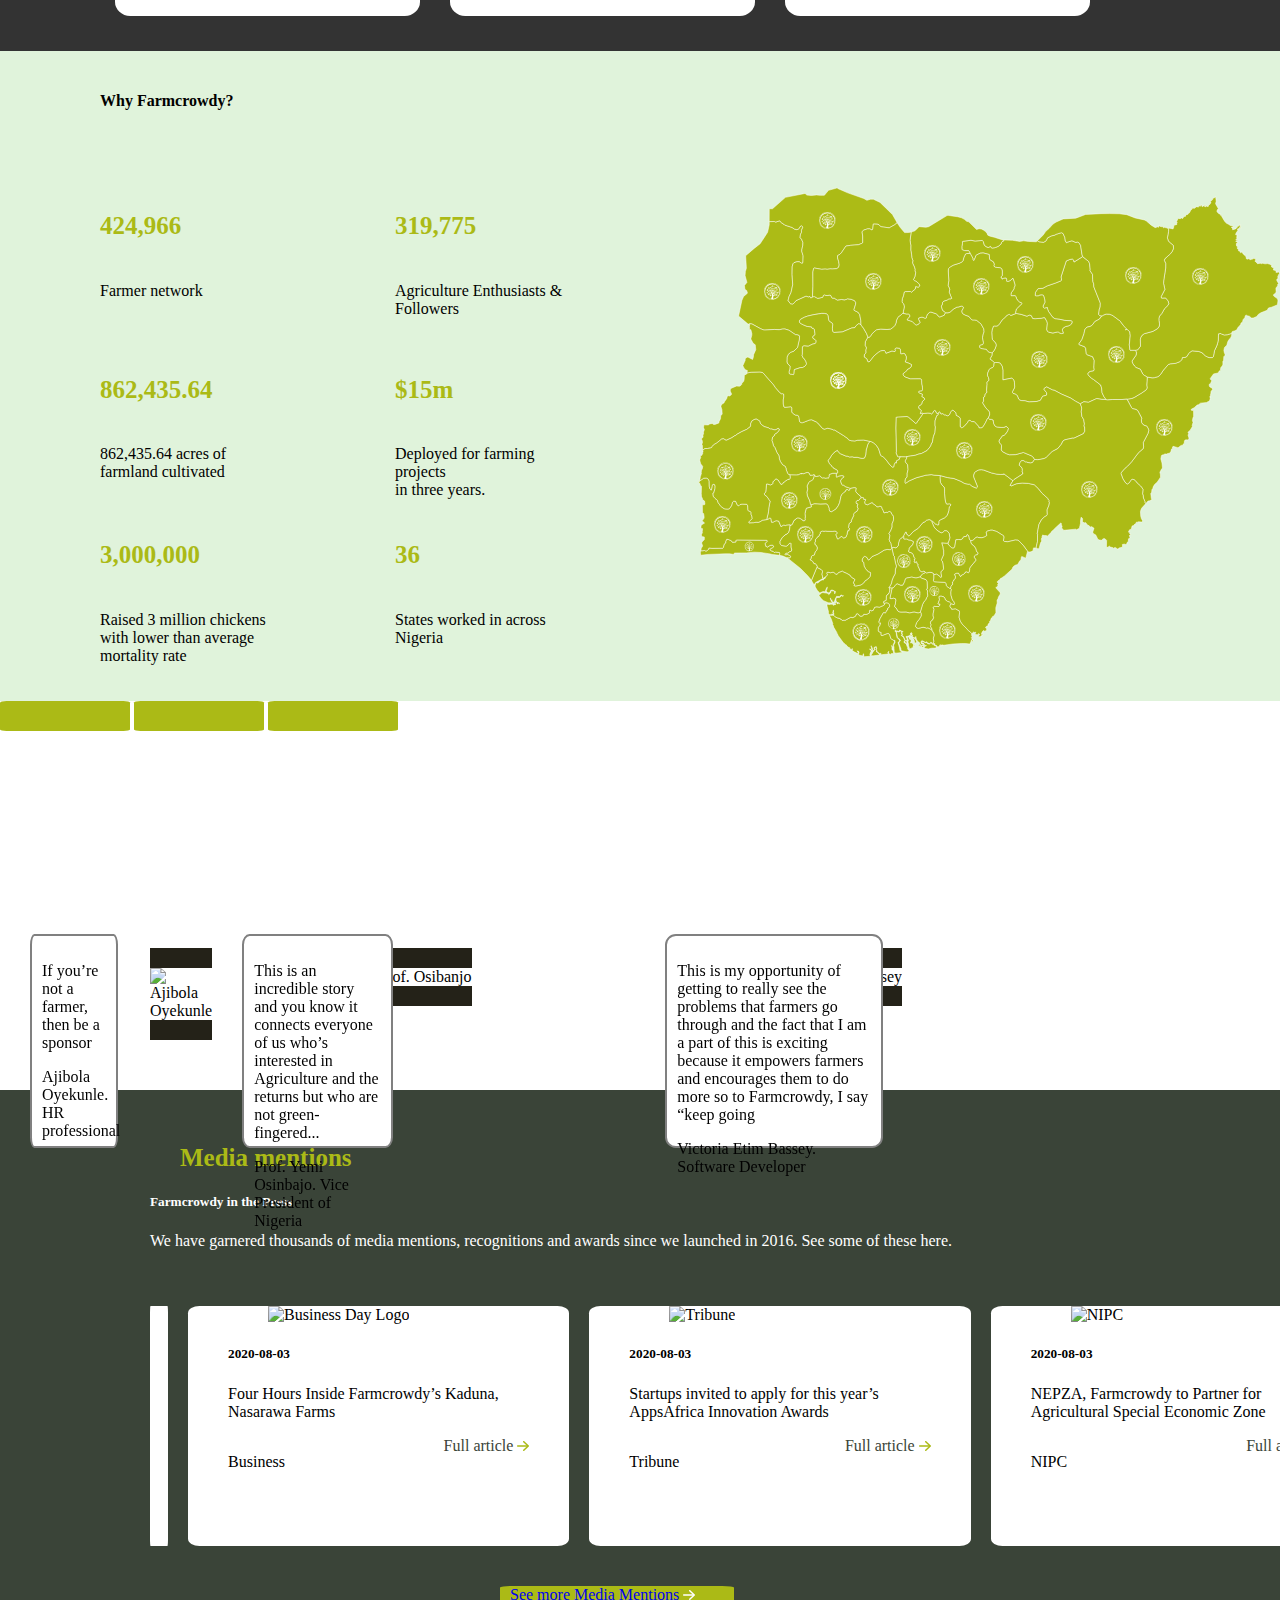
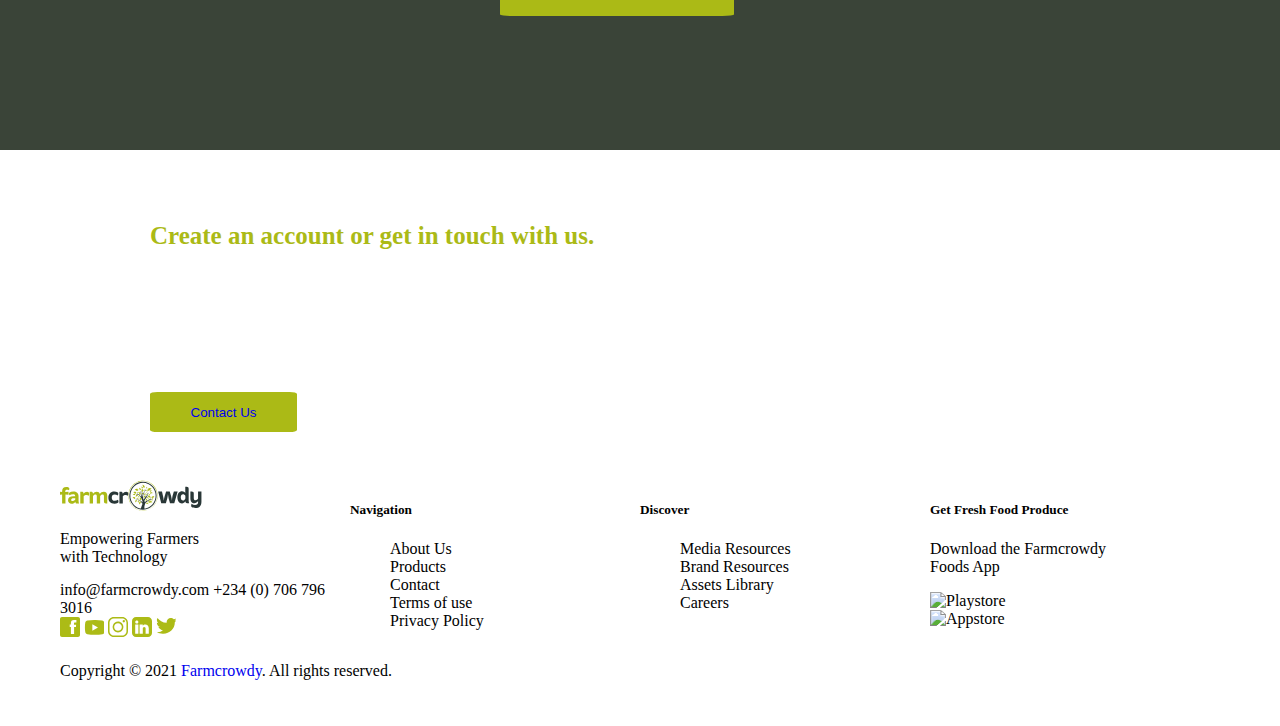
==== commit 517f6f9f: "newly added" ====
--- a/index.html
+++ b/index.html
@@ -33,14 +33,95 @@
           </a>
         </div>
 
+        <nav class="mynavba">
+          <div class="home">
+            <a> Home </a>
+          </div>
+          <div class="dropdown">
+            <a
+              class="btn btn-secondary dropdown-toggle"
+              href="#"
+              role="button"
+              id="dropdownMenuLink"
+              data-bs-toggle="dropdown"
+              aria-expanded="false"
+            >
+              About Us
+            </a>
+    
+            <ul class="dropdown-menu" aria-labelledby="dropdownMenuLink">
+              <li><a class="dropdown-item" href="#">The Company</a></li>
+              <li><a class="dropdown-item" href="#">The Team</a></li>
+              <li><a class="dropdown-item" href="#">Media & Awards</a></li>
+            </ul>
+          </div>
+    
+          <div class="dropdown">
+            <a
+              class="btn btn-secondary dropdown-toggle"
+              href="#"
+              role="button"
+              id="dropdownMenuLink"
+              data-bs-toggle="dropdown"
+              aria-expanded="false"
+            >
+              Products
+            </a>
+    
+            <ul class="dropdown-menu" aria-labelledby="dropdownMenuLink">
+              <li><a class="dropdown-item" href="#">FC Structured Finance</a></li>
+              <li><a class="dropdown-item" href="#">FC Aggregation</a></li>
+              <li><a class="dropdown-item" href="#">FC Technology and Data</a></li>
+              <li><a class="dropdown-item" href="#">Fc Foods</a></li>
+              <li><a class="dropdown-item" href="#">FC Insurance</a></li>
+              <li><a class="dropdown-item" href="#">FC Marketing</a></li>
+            </ul>
+          </div>
+    
+          <div class="dropdown">
+            <a
+              class="btn btn-secondary dropdown-toggle"
+              href="#"
+              role="button"
+              id="dropdownMenuLink"
+              data-bs-toggle="dropdown"
+              aria-expanded="false"
+            >
+              Impact
+            </a>
+    
+            <ul class="dropdown-menu" aria-labelledby="dropdownMenuLink">
+              <li><a class="dropdown-item" href="#">Farm Stories</a></li>
+            </ul>
+          </div>
+    
+          <div class="dropdown">
+            <a
+              class="btn btn-secondary dropdown-toggle"
+              href="#"
+              role="button"
+              id="dropdownMenuLink"
+              data-bs-toggle="dropdown"
+              aria-expanded="false"
+            >
+              Get Help
+            </a>
+    
+            <ul class="dropdown-menu" aria-labelledby="dropdownMenuLink">
+              <li><a class="dropdown-item" href="#">Contact Us</a></li>
+            </ul>
+          </div>
+        </nav>
+    
+
         <!-- all links -->
-        <div class="divlink">
+        <!-- <div class="divlink">
           <a href="#">Home</a>
           <a class="about" href="#">About Us</a>
           <a class="product" href="#">Products</a>
           <a class="impact" href="#">Impact</a>
           <a class="gethelp" href="#">Get Help</a>
-        </div>
+        </div> -->
       </div>
     </div>
 
@@ -2270,7 +2351,7 @@
 
                       <!-- empty div -->
                     </div>
-                    
+                    <!--see more stories div  -->
         </div>
 
         <div class="see_more_stories">
@@ -2283,34 +2364,206 @@
       </div>
           
       </div>
+               
+    </section>
+  <!-- Farmcrowdy in press section ends here -->
+
+
+  <!-- Agribusiness starts here -->
+
+  <section>
+    <div class="agribusiness">
+    
+                            
+      <div class="section_container">
+        <h5 class="decolor">Create an account or get in touch with us.</h5>
+        <h2>Get started now to grow your <br> farm or agribusiness</h2>
+        <button>
+        <a href="https://farmcrowdy.com/contact">
+          Contact Us
+        </a>
+        </button>
+        </div>
+    </div> 
+
+  </section>
+
+  
+  <!-- Agribusiness ends here -->
+
+  <!-- page footer starts here -->
+
+  <section>
+    <div class="main_footer">
+      <footer>
+        <div class="footer_container">
+            <div class="footer_grid">
+                <div class="grid_item">
+                    <div class="sec_title">
+                        <a href="#">
+                            <svg width="142" height="31" viewBox="0 0 142 31" fill="none" xmlns="http://www.w3.org/2000/svg">
+                                <path fill-rule="evenodd" clip-rule="evenodd" d="M81.4434 0.839271C73.3298 1.84044 67.5297 9.11935 68.4567 17.4616C68.9528 21.9284 71.2424 25.309 73.5464 27.2639C76.1856 29.5018 79.9136 31.2784 84.6266 30.7426C92.1222 29.8911 98.4774 22.973 97.5568 14.1416C97.1243 9.98474 95.2887 6.93135 92.479 4.33027C90.085 2.11445 85.8722 0.292064 81.4434 0.839271ZM81.4881 1.16808C89.0426 0.188184 96.3582 6.00951 97.235 14.2176C98.1556 22.8429 91.8809 29.5517 84.5677 30.4105C78.7468 31.0935 73.2597 28.0107 70.497 22.9312C69.6298 21.3379 69.011 19.5097 68.7793 17.4002C68.1246 11.426 71.084 5.79112 76.0726 2.92503C77.7076 1.98603 79.3497 1.44537 81.4881 1.16808Z" fill="#ABBA16"></path>
+                                <path fill-rule="evenodd" clip-rule="evenodd" d="M82.4685 1.82883C71.1463 2.13229 64.5625 16.8505 73.7138 25.9665C77.6862 29.9228 83.9776 30.8643 88.9789 28.3434C93.7517 25.9386 96.7533 20.8657 96.5709 15.2047C96.4745 12.2184 95.5117 9.76701 93.9436 7.51357C93.6633 7.11114 93.461 6.92055 93.1839 6.5623C91.9789 5.00901 90.0151 3.71011 88.212 2.89216C86.5325 2.12984 84.4802 1.77485 82.4685 1.82883ZM82.7536 14.1275C82.8189 14.2477 82.7903 14.1029 82.791 14.2903L82.5187 15.3585C82.4207 15.7953 82.3338 16.2852 82.2368 16.7367C81.8426 16.0905 81.4833 14.5864 81.3535 13.6972C81.1346 12.1947 81.3368 11.4282 81.4069 10.0394C81.148 10.567 81.0541 11.3702 80.9672 12.0499C80.4807 11.546 80.3804 11.1027 79.6437 10.7722C80.3708 11.3816 80.7395 12.1439 80.7984 13.4437C80.8677 14.9634 81.0923 15.4591 81.4021 16.7515C80.8805 16.439 80.6018 16.1176 80.2012 15.6488C78.305 13.4363 77.7093 14.9152 76.9622 11.9517C76.9272 13.0298 77.1765 13.1305 77.4298 13.914C76.8189 13.9246 76.2089 13.8609 75.7358 14.143C76.9615 14.2886 77.8168 14.4007 78.6801 15.0411C80.421 16.331 82.5569 19.9684 82.6963 22.4959C82.1403 22.2219 81.5972 20.9631 79.1316 20.0461C78.3256 19.746 77.6536 19.651 76.9798 19.2192C76.58 18.9624 75.7908 18.1559 75.8004 17.576C75.7947 18.2598 76.4223 19.1341 76.7353 19.3771L74.171 19.4875C75.8521 19.6421 76.6899 19.481 78.2126 20.1238C79.2391 20.5574 80.4831 21.3197 81.0756 21.9544C81.4539 22.3593 82.6476 23.3867 82.4422 24.0427L81.4221 26.6527C81.0828 27.5165 81.1337 27.5663 81.0358 28.5888C78.9946 28.5217 75.6004 26.6911 74.0435 24.9277C71.847 22.4411 69.9867 19.1857 70.4175 14.7499C70.7337 11.4921 72.0883 8.37568 74.3747 6.30628C78.0063 3.02058 83.2275 1.62189 88.087 3.9056C89.6646 4.64748 90.6513 5.39672 91.7503 6.38643C91.9073 6.52794 91.9717 6.63509 92.1103 6.79213C99.9038 15.6497 93.6753 27.752 84.5893 28.6534C84.211 26.9922 84.3646 26.2535 84.8114 24.6659C85.2924 22.9548 85.5561 22.8231 86.6392 21.9438C89.1789 19.8817 90.3026 19.9161 92.7562 19.027C91.8269 18.9877 91.1252 19.1652 90.2468 19.292C90.6984 18.51 90.9134 18.3989 91.009 17.2971C90.8058 19.3746 88.4972 19.7198 86.3764 21.0677C85.7831 21.444 85.3139 21.8448 84.8154 22.1867C83.7873 20.1386 85.2383 19.4866 86.6909 17.3101C87.0883 16.7138 87.6386 15.6096 87.801 14.7123C88.0488 13.3488 88.3601 13.1321 89.1956 12.409C88.5219 12.6184 88.2933 13.0167 87.9261 13.3652L87.7756 12.3051C87.6984 13.9337 87.6481 15.482 86.1494 16.8283C86.4496 14.7793 86.362 14.5986 85.6748 12.9431C86.3413 15.0149 85.7727 16.9437 84.4905 18.5215L83.3605 19.7885C83.2067 18.8216 83.1056 17.7469 83.1088 16.7457C83.1111 16.2059 83.2609 14.5683 83.6081 14.0694C83.6822 13.3455 84.4643 12.0368 84.7923 11.5387L86.0649 9.98377C86.3071 9.75882 86.3461 9.79155 86.5046 9.52244C86.1956 9.70403 85.5171 10.2553 85.3426 10.4508C85.3467 10.0402 85.412 9.76211 85.349 9.30732C85.2989 8.93842 85.1093 8.64397 85.0894 8.37731C85.1793 9.02432 85.3411 9.35558 85.122 10.1392C84.7239 11.5649 83.03 12.9872 82.9765 13.9288L82.9806 12.454C82.3673 12.6765 81.7764 13.3856 82.0854 14.2363C82.2336 14.0489 82.3036 13.7071 82.4056 13.4551L82.2758 14.3123C82.5895 14.2722 82.5449 14.314 82.7536 14.1275Z" fill="#293737"></path>
+                                <path fill-rule="evenodd" clip-rule="evenodd" d="M87.4839 9.90121C88.1162 9.62392 88.7915 8.94422 89.9463 8.86406C89.1332 9.21414 88.1433 9.53477 87.671 10.149C89.0018 11.5461 90.2529 9.61738 90.7259 9.21577C91.0947 8.90414 91.3933 8.8428 91.7246 8.59496C90.9099 8.29968 90.0426 7.97823 89.0503 8.18435C88.1592 8.37003 87.4114 8.8706 87.4839 9.90121Z" fill="#ABBA16"></path>
+                                <path fill-rule="evenodd" clip-rule="evenodd" d="M88.1475 21.5004C89.6199 21.336 89.7943 21.5209 91.0129 21.7459C89.8119 21.714 89.5459 21.4791 88.1921 21.8039C89.2091 23.8979 90.4585 22.1679 92.3786 22.2816C91.1864 20.5189 88.4436 19.9586 88.1475 21.5004Z" fill="#ABBA16"></path>
+                                <path fill-rule="evenodd" clip-rule="evenodd" d="M74.7271 9.79481L74.8505 9.86433C74.8656 9.87006 74.8959 9.88642 74.9142 9.89296L75.2495 9.98212C75.4453 10.0312 75.5879 10.0811 75.7504 10.1531C76.6455 10.5473 77.5884 11.6221 78.4213 9.99848C77.9419 9.67376 76.8422 9.50035 76.2083 9.50853C77.2228 9.45537 77.5366 9.51426 78.4397 9.69829C78.2 8.97769 77.5223 8.7225 76.6032 8.84191C75.654 8.96461 75.2789 9.493 74.7271 9.79481Z" fill="#ABBA16"></path>
+                                <path fill-rule="evenodd" clip-rule="evenodd" d="M91.3977 18.209C91.8963 17.7494 91.9703 17.3772 92.652 16.9862C92.3796 17.441 91.7872 17.7911 91.6231 18.4773C93.3823 19.0859 92.9945 17.9498 94.3754 16.0121C92.8647 15.8811 91.0935 16.6615 91.3977 18.209Z" fill="#ABBA16"></path>
+                                <path fill-rule="evenodd" clip-rule="evenodd" d="M84.5032 7.67488C84.5375 7.23892 83.9641 6.37436 83.7833 6.07908C84.3097 6.52894 84.3789 6.87249 84.637 7.26919L84.813 7.49085C85.0391 6.56493 84.7023 6.13306 84.199 5.6382C83.7833 5.23005 83.1135 4.86034 82.3696 4.87261C83.3182 6.39889 82.6476 8.05604 84.5032 7.67488Z" fill="#ABBA16"></path>
+                                <path fill-rule="evenodd" clip-rule="evenodd" d="M88.3124 15.531C88.8921 16.0865 88.6755 15.5866 89.8972 16.9493C89.7746 16.614 88.6436 15.9433 88.1021 15.7274C87.5637 17.3077 89.1533 17.3575 89.7952 17.5939C90.1711 17.7321 90.3598 17.9227 90.6473 18.0437C90.539 15.4672 88.3609 15.0788 88.3124 15.531Z" fill="#ABBA16"></path>
+                                <path fill-rule="evenodd" clip-rule="evenodd" d="M82.5799 11.9436C82.6914 11.3948 82.6229 10.9204 82.5887 10.3691L82.6508 10.5033C82.7591 10.801 82.8117 11.057 82.8245 11.8619C83.8311 11.2574 83.1383 9.25589 81.8377 8.56555C81.9986 10.0509 80.8972 11.583 82.5799 11.9436Z" fill="#ABBA16"></path>
+                                <path fill-rule="evenodd" clip-rule="evenodd" d="M73.2261 12.319C74.0718 12.728 74.1117 12.7918 74.7009 13.3144C75.3205 13.8641 76.0763 13.7022 76.3788 12.9889C75.9975 12.8458 75.3117 12.5227 74.8897 12.3345C75.5315 12.3607 75.8939 12.5734 76.4378 12.7934C76.2435 11.695 74.939 11.5886 74.0471 11.865L73.2261 12.319Z" fill="#ABBA16"></path>
+                                <path fill-rule="evenodd" clip-rule="evenodd" d="M72.4819 17.0347C73.0537 17.586 73.1215 17.5287 73.6296 18.3205C74.0023 18.9013 74.6067 19.1867 75.2629 18.5692C75.0916 18.1855 74.3184 17.6309 73.9385 17.4707C74.6482 17.6163 74.9731 18.1176 75.4294 18.332C75.3816 16.9177 73.7594 16.6838 72.4819 17.0347Z" fill="#ABBA16"></path>
+                                <path fill-rule="evenodd" clip-rule="evenodd" d="M79.3249 24.5999C79.9031 23.0008 81.1957 23.6151 81.003 22.0733C80.4423 22.2278 79.8824 22.7873 79.669 23.2274C79.9406 22.4798 80.5745 22.1494 80.8047 21.8614C79.3679 20.5094 78.6448 23.6266 79.3249 24.5999Z" fill="#ABBA16"></path>
+                                <path fill-rule="evenodd" clip-rule="evenodd" d="M80.3272 20.304C80.4944 19.6865 80.4976 19.5106 80.5024 18.8073C80.6641 19.2595 80.5876 19.8206 80.5159 20.3367C81.5226 20.228 81.6284 19.5057 81.2048 18.6126C80.899 17.9689 80.3272 17.5639 79.8334 17.2155C79.8589 17.8952 80.0516 18.0866 79.8725 18.8989C79.7108 19.6325 79.7012 20.0611 80.3272 20.304Z" fill="#ABBA16"></path>
+                                <path fill-rule="evenodd" clip-rule="evenodd" d="M79.973 14.9439C80.0072 14.1244 79.8582 13.5788 79.8575 12.9834C79.8575 12.989 80.1362 14.4818 80.1736 14.894C81.0226 14.3484 80.544 12.5375 79.2515 11.8333C79.3917 13.2009 78.3779 14.7312 79.973 14.9439Z" fill="#ABBA16"></path>
+                                <path fill-rule="evenodd" clip-rule="evenodd" d="M89.8779 12.7607L91.5463 12.6682C90.9889 12.7533 90.3303 12.7197 89.8963 13.0134C90.3661 14.4881 91.5519 13.1222 92.6876 13.0339C92.545 12.7672 92.6621 12.9186 92.4296 12.7141C92.385 12.6748 92.2185 12.5562 92.1301 12.5022C91.3655 12.0327 90.1949 11.9068 89.8779 12.7607Z" fill="#ABBA16"></path>
+                                <path fill-rule="evenodd" clip-rule="evenodd" d="M80.6261 10.1098C80.6453 9.72537 80.4063 9.46036 80.2973 9.08819L80.5815 9.444C80.6834 9.6215 80.7312 9.75727 80.7886 9.92004C80.7886 9.91923 80.9399 9.87669 80.9741 9.53479C81.0514 8.77329 80.0806 7.9128 79.0127 7.76721C79.2547 8.43303 79.2954 8.60888 79.4713 9.35893C79.6179 9.98548 79.9165 10.2145 80.6261 10.1098Z" fill="#ABBA16"></path>
+                                <path fill-rule="evenodd" clip-rule="evenodd" d="M75.3849 22.5248C75.7282 22.0749 75.7663 21.8615 76.2099 21.5563C76.6686 21.2406 77.0214 21.1972 76.9011 20.4145C76.5778 20.3892 76.421 20.5953 76.151 20.7572C76.3421 20.4284 76.5133 20.3679 76.7307 20.1683C75.4804 19.0935 74.9962 21.293 75.3849 22.5248Z" fill="#ABBA16"></path>
+                                <path fill-rule="evenodd" clip-rule="evenodd" d="M75.646 16.7189C76.1349 16.4768 76.2027 16.2805 76.8565 16.1496C77.4673 16.0277 77.7922 15.9975 77.7834 15.2867C77.2005 15.3284 77.0707 15.4544 76.6271 15.6082C77.0834 15.2704 77.1846 15.3333 77.6998 15.0969C77.4116 14.0508 75.9016 14.5382 75.646 16.7189Z" fill="#ABBA16"></path>
+                                <path fill-rule="evenodd" clip-rule="evenodd" d="M85.6877 20.681L86.3782 19.4646C86.2149 19.9358 86.0167 20.2041 85.9299 20.8257C87.2335 20.8102 86.8091 20.1092 87.3187 18.389C86.4069 18.5911 85.3103 19.5211 85.6877 20.681Z" fill="#ABBA16"></path>
+                                <path fill-rule="evenodd" clip-rule="evenodd" d="M83.9472 17.683C84.0101 17.575 84.3828 16.4954 84.4171 16.3596L84.1113 17.773C85.4396 17.9162 84.9491 16.403 85.1489 15.2865C84.5126 15.491 83.0823 16.942 83.9472 17.683Z" fill="#ABBA16"></path>
+                                <path fill-rule="evenodd" clip-rule="evenodd" d="M86.3879 22.7363C86.4062 22.7486 86.435 22.743 86.4445 22.7699L86.6165 22.8599C86.9414 23.0046 87.0712 22.9916 87.4129 23.2508C86.9773 23.1191 86.7694 22.9981 86.2334 22.9614C86.2995 24.3306 87.3125 23.8643 88.5342 24.153C88.406 23.5993 88.1058 23.2107 87.7952 22.9457C87.4917 22.6873 86.775 22.2841 86.3879 22.7363Z" fill="#ABBA16"></path>
+                                <path fill-rule="evenodd" clip-rule="evenodd" d="M72.8589 14.9487C73.4681 14.8874 73.6464 14.8636 74.2103 15.0395C74.7295 15.2014 75.0799 15.1868 75.236 14.75C74.8585 14.4891 74.5631 14.5389 74.1466 14.4383L75.3188 14.5332C75.2798 12.9456 73.2905 14.0342 72.8589 14.9487Z" fill="#ABBA16"></path>
+                                <path fill-rule="evenodd" clip-rule="evenodd" d="M82.5991 8.35939C82.7457 8.06983 82.4725 7.7811 82.2567 7.39421C82.4654 7.60852 82.6501 7.95778 82.8501 8.14672C83.1113 7.69113 82.6852 7.17255 82.4654 6.98443C82.146 6.70959 81.7407 6.58199 81.2334 6.52393C81.7726 7.83182 81.7382 8.56878 82.5991 8.35939Z" fill="#ABBA16"></path>
+                                <path fill-rule="evenodd" clip-rule="evenodd" d="M89.6802 11.04C90.0751 10.9329 90.267 10.7978 90.7194 10.7823C90.3825 10.8878 89.9382 10.9909 89.712 11.274C89.9668 11.642 90.381 11.8407 90.8731 11.4498C91.4019 11.031 91.3294 11.1046 91.9402 10.7832C91.3398 10.3284 89.9366 9.99711 89.6802 11.04Z" fill="#ABBA16"></path>
+                                <path fill-rule="evenodd" clip-rule="evenodd" d="M78.4546 22.7209C78.5175 22.2834 78.5494 21.9905 78.7357 21.6323C79.2765 20.5952 78.7978 20.2778 78.4905 20.9484C78.3798 21.189 78.3805 21.26 78.3145 21.5129C78.32 21.0089 78.4546 20.9084 78.5805 20.4855C77.2481 20.5215 77.6487 21.9848 78.4546 22.7209Z" fill="#ABBA16"></path>
+                                <path fill-rule="evenodd" clip-rule="evenodd" d="M83.6084 14.0696L84.3905 14.0385L83.6705 14.3648C84.0233 15.2785 84.6445 14.674 85.5253 14.202L85.7586 14.0392C85.4114 13.9149 84.7934 13.4258 84.0599 13.7341L83.7963 13.901C83.782 13.9133 83.7629 13.9312 83.7493 13.9428C83.7358 13.9542 83.7143 13.9738 83.7024 13.9845C83.6896 13.9959 83.6649 14.018 83.6553 14.027C83.645 14.036 83.6251 14.0573 83.6084 14.0696Z" fill="#ABBA16"></path>
+                                <path fill-rule="evenodd" clip-rule="evenodd" d="M88.5737 14.5693C88.9186 14.4753 89.1854 14.3731 89.5708 14.3501C89.1997 14.396 88.8684 14.5023 88.6183 14.7501C89.0667 15.5737 89.7205 14.7886 90.0391 14.5866C90.2063 14.4802 90.3488 14.441 90.5081 14.3436C89.9363 14.0074 88.8405 13.6566 88.5737 14.5693Z" fill="#ABBA16"></path>
+                                <path fill-rule="evenodd" clip-rule="evenodd" d="M82.7539 14.1277C82.9426 13.8578 82.7801 14.063 82.9768 13.9288L82.9808 12.4541C82.3676 12.6767 81.7767 13.3858 82.0856 14.2364C82.2338 14.0491 82.3039 13.7072 82.4059 13.4553L82.276 14.3125C82.5898 14.2724 82.5452 14.3141 82.7539 14.1277Z" fill="#ABBA16"></path>
+                                <path fill-rule="evenodd" clip-rule="evenodd" d="M87.401 11.6142L87.1566 10.8199C87.241 10.8952 87.2115 10.8534 87.2936 10.9589L87.507 11.3499C87.6352 11.5528 87.5229 11.4227 87.6711 11.5332C88.2891 10.6988 87.2577 10.1508 86.2798 10.1116C86.392 10.3381 86.2996 10.1606 86.396 10.3103C87.0881 11.3909 86.6906 11.5921 87.401 11.6142Z" fill="#ABBA16"></path>
+                                <path fill-rule="evenodd" clip-rule="evenodd" d="M86.7428 8.59574L86.8583 8.56138C87.4134 8.35771 87.2892 7.32711 86.6497 6.78809C86.2555 7.73935 86.0564 8.35363 86.7428 8.59574Z" fill="#ABBA16"></path>
+                                <path fill-rule="evenodd" clip-rule="evenodd" d="M78.5409 17.7396C78.8061 17.4401 78.6827 17.329 79.1295 16.8251C79.2378 16.7032 79.4042 16.5715 79.3533 16.3245C79.2744 15.9434 79.2154 16.1618 78.9503 16.3179C79.0856 16.0962 79.2895 15.9434 78.8794 15.9074C78.634 15.8861 78.4851 16.0398 78.3952 16.2501C78.1753 16.763 78.4222 17.2856 78.5409 17.7396Z" fill="#ABBA16"></path>
+                                <path fill-rule="evenodd" clip-rule="evenodd" d="M83.612 10.9442C83.8207 10.882 83.7378 10.9196 83.8685 10.7593C83.9322 10.68 83.9512 10.6047 84.0325 10.5L83.8692 11.0931C84.9435 11.2983 84.5366 9.66735 84.1169 9.37207C83.7314 10.5237 83.4711 10.289 83.612 10.9442Z" fill="#ABBA16"></path>
+                                <path fill-rule="evenodd" clip-rule="evenodd" d="M86.7341 14.8873L87.0559 14.4824C86.9962 14.7155 86.962 14.7384 86.8934 14.9756C87.5234 14.7801 87.6763 13.9123 87.3259 13.33C87.3107 13.3479 87.2885 13.3512 87.2821 13.3831C87.2255 13.6432 87.2733 13.3921 87.1976 13.4854C86.7916 13.9876 86.1488 14.354 86.7341 14.8873Z" fill="#ABBA16"></path>
+                                <path fill-rule="evenodd" clip-rule="evenodd" d="M86.7432 17.6985L87.3716 17.5333C87.0888 17.683 87.0275 17.5865 86.7957 17.8752C86.9917 18.1655 87.225 18.2686 87.616 17.9995C87.9251 17.7861 87.9178 17.746 88.324 17.5276C88.2826 17.4671 88.3201 17.472 88.2133 17.3959C88.1679 17.364 88.0588 17.3125 87.9816 17.2855C87.8566 17.2429 87.6415 17.2028 87.4974 17.2053C87.0506 17.2111 86.8691 17.3599 86.7432 17.6985Z" fill="#ABBA16"></path>
+                                <path fill-rule="evenodd" clip-rule="evenodd" d="M91.4321 20.0102L91.9722 19.8785C91.7268 20.0274 91.6456 19.9504 91.46 20.2187C91.8614 20.7103 92.0207 20.4911 92.8163 19.9594C93.0266 19.8187 92.9102 19.9087 93.0257 19.773C92.4618 19.5954 91.7531 19.2331 91.4321 20.0102Z" fill="#ABBA16"></path>
+                                <path fill-rule="evenodd" clip-rule="evenodd" d="M78.3739 19.602L78.5921 19.0965L78.495 19.728C79.3677 19.6143 79.054 19.0548 79.2157 18.2017C78.7545 18.3277 77.9526 18.9992 78.3739 19.602Z" fill="#ABBA16"></path>
+                                <path fill-rule="evenodd" clip-rule="evenodd" d="M77.4433 19.0793C77.5652 18.8725 77.5278 18.8757 77.5453 18.5821C77.5532 18.6098 77.5771 18.7514 77.5803 18.7588C77.7364 19.1693 77.4179 18.4553 77.6384 18.8994L77.7333 19.0434C77.9363 18.3105 77.6783 17.7617 77.1128 17.4402C77.1454 18.255 76.6827 18.8782 77.4433 19.0793Z" fill="#ABBA16"></path>
+                                <path fill-rule="evenodd" clip-rule="evenodd" d="M88.5415 19.4042C88.602 19.3338 88.6076 19.3289 88.6609 19.2455L88.7549 19.5089C89.7401 19.4418 88.9899 18.2394 88.6921 17.9679C88.6379 18.6132 88.2445 19.0255 88.5415 19.4042Z" fill="#ABBA16"></path>
+                                <path fill-rule="evenodd" clip-rule="evenodd" d="M77.4229 12.4058L77.6419 12.4524C77.7319 12.4582 77.7047 12.4262 77.8592 12.4573C77.4444 12.5359 77.5089 12.5236 77.4364 12.7771C77.6745 12.9285 77.8481 13.0168 78.1857 12.8213C78.3108 12.7493 78.7512 12.4925 78.8659 12.4132C78.4741 12.1137 77.7422 11.8872 77.4229 12.4058Z" fill="#ABBA16"></path>
+                                <path fill-rule="evenodd" clip-rule="evenodd" d="M86.9884 12.8033C87.2018 12.4474 86.9167 12.75 87.0402 12.5751L87.1859 12.4924C87.0298 12.0082 86.7248 11.9083 86.2119 11.874C86.6181 12.7468 86.5105 12.8033 86.9884 12.8033Z" fill="#ABBA16"></path>
+                                <path fill-rule="evenodd" clip-rule="evenodd" d="M85.4021 14.317L85.2363 13.7788L85.5908 14.196C85.6139 13.6193 85.2961 13.4099 84.7769 13.3306C84.9529 13.8917 84.8389 14.2409 85.4021 14.317Z" fill="#ABBA16"></path>
+                                <path fill-rule="evenodd" clip-rule="evenodd" d="M0 14.6655V11.837L2.12158 11.8836V11.3274C2.12158 8.40656 3.49853 6.94653 6.25165 6.94653C7.26784 6.94653 8.05784 7.08557 8.57629 7.38658C9.09553 7.68758 9.36631 8.10556 9.36631 8.68467C9.36631 9.14844 9.20863 9.65802 8.91476 10.2379C8.35091 9.93694 7.69628 9.77417 6.95166 9.77417C6.34243 9.77417 5.91318 9.91322 5.6424 10.1684C5.37164 10.4465 5.23625 10.8866 5.23625 11.4665V11.9066L8.55399 11.837V14.6655L5.46242 14.596V23.474H2.12158V14.6189L0 14.6655Z" fill="#ABBA16"></path>
+                                <path fill-rule="evenodd" clip-rule="evenodd" d="M19.0941 23.4968H17.1079C16.0017 23.4968 15.3925 22.8711 15.257 21.6426C14.5125 23.0102 13.3163 23.6825 11.6686 23.6825C10.6532 23.6825 9.79548 23.3816 9.09545 22.7787C8.39623 22.1987 8.03467 21.3644 8.03467 20.2987C8.03467 17.6788 9.88547 16.3578 13.6094 16.3578H15.2348C15.2348 15.6388 15.054 15.1055 14.7155 14.7816C14.3771 14.4799 13.8347 14.3179 13.0902 14.3179C11.6909 14.3179 10.4947 14.6655 9.47931 15.3379C9.14085 14.8741 8.96008 14.2942 8.96008 13.6227C8.96008 13.0427 9.16315 12.6485 9.547 12.3941C10.4501 11.8608 11.7363 11.5826 13.384 11.5826C15.0086 11.5826 16.2724 11.9761 17.1979 12.7875C18.101 13.5989 18.5525 14.735 18.5525 16.2417V20.7616C18.5525 21.9902 18.7325 22.8949 19.0941 23.4968ZM12.4355 21.0635C13.5417 21.0635 14.4894 20.5768 15.257 19.5797V18.3282H13.7001C12.007 18.3282 11.1493 18.8615 11.1493 19.9273C11.1493 20.2749 11.2624 20.5531 11.5109 20.7616C11.7585 20.9702 12.0524 21.0635 12.4355 21.0635Z" fill="#ABBA16"></path>
+                                <path fill-rule="evenodd" clip-rule="evenodd" d="M23.676 13.8314C23.9691 13.2515 24.4429 12.7419 25.0529 12.301C25.6622 11.8609 26.3391 11.6287 27.0836 11.6287C27.6929 11.6287 28.1899 11.8143 28.5961 12.162C29.0021 12.5096 29.2053 13.0429 29.2053 13.7153C29.2053 14.4343 29.0476 15.1295 28.7537 15.7781C28.1668 15.2219 27.4221 14.9438 26.4968 14.9438C25.3459 14.9438 24.4206 15.4076 23.676 16.3114V23.4741H20.2905V11.8372H21.6444C22.3444 11.8372 22.8406 12 23.1345 12.3248C23.4275 12.6724 23.6082 13.1591 23.676 13.8314Z" fill="#ABBA16"></path>
+                                <path fill-rule="evenodd" clip-rule="evenodd" d="M43.9438 21.4809V16.1028C43.9438 15.0133 43.4923 14.4571 42.6122 14.4571C42.0929 14.4571 41.6191 14.6191 41.1676 14.9667C40.7168 15.3143 40.3776 15.7086 40.1299 16.1495V23.4742H36.8121V16.1028C36.8121 15.0133 36.3606 14.4571 35.4806 14.4571C34.9613 14.4571 34.4875 14.6191 34.0359 14.9667C33.5844 15.3143 33.2459 15.7086 32.9974 16.1495V23.4742H29.6797V11.8372H30.9658C31.6659 11.8372 32.162 11.9763 32.4559 12.2782C32.749 12.5792 32.9298 13.0429 32.9974 13.6924C33.8775 12.3248 35.1644 11.6287 36.8121 11.6287C38.3914 11.6287 39.4075 12.3943 39.8583 13.901C40.2653 13.2049 40.8068 12.6487 41.5061 12.2316C42.2061 11.8372 42.973 11.6287 43.8307 11.6287C44.9369 11.6287 45.7946 11.9763 46.3815 12.6953C46.9677 13.4143 47.2615 14.4571 47.2615 15.7782V23.4742H45.9977C44.6207 23.4742 43.9438 22.8018 43.9438 21.4809Z" fill="#ABBA16"></path>
+                                <path fill-rule="evenodd" clip-rule="evenodd" d="M49.9461 22.1065C48.9084 21.017 48.3892 19.5333 48.3892 17.6561C48.3892 15.7781 48.9084 14.2943 49.9461 13.2048C50.9623 12.1153 52.4293 11.5829 54.3023 11.5829C55.5438 11.5829 56.5816 11.7677 57.417 12.1619C57.7554 12.3247 57.9816 12.4867 58.117 12.6952C58.2293 12.9038 58.2969 13.2286 58.2969 13.6228C58.2969 14.2248 58.1393 14.8276 57.8232 15.4305C56.8531 14.7819 55.7916 14.4571 54.5954 14.4571C52.7223 14.4571 51.7746 15.5229 51.7746 17.6561C51.7746 18.6524 52.0231 19.418 52.5192 19.997C53.0161 20.5769 53.7608 20.8551 54.7307 20.8551C55.837 20.8551 56.9432 20.5075 58.0039 19.7885C58.32 20.3913 58.4777 20.9942 58.4777 21.5969C58.4777 21.9903 58.4101 22.2685 58.2747 22.477C58.1393 22.6864 57.9131 22.895 57.5978 23.0569C56.8077 23.497 55.7239 23.7293 54.3924 23.7293C52.4738 23.7293 50.9846 23.196 49.9461 22.1065Z" fill="#293737"></path>
+                                <path fill-rule="evenodd" clip-rule="evenodd" d="M62.8112 13.8314C63.1051 13.2515 63.579 12.7419 64.1882 12.301C64.7974 11.8609 65.4743 11.6287 66.2197 11.6287C66.829 11.6287 67.3251 11.8143 67.732 12.162C68.1382 12.5096 68.3413 13.0429 68.3413 13.7153C68.3413 14.4343 68.1828 15.1295 67.8897 15.7781C67.3029 15.2219 66.5582 14.9438 65.6328 14.9438C64.482 14.9438 63.5559 15.4076 62.8112 16.3114V23.4741H59.4258V11.8372H60.7804C61.4797 11.8372 61.9766 12 62.2697 12.3248C62.5627 12.6724 62.7435 13.1591 62.8112 13.8314Z" fill="#293737"></path>
+                                <path fill-rule="evenodd" clip-rule="evenodd" d="M107.29 18.2303L105.891 23.1445H101.264L98.1729 11.5084H101.964L103.048 16.1445C103.431 17.7207 103.657 19.2044 103.702 20.6178H103.792C103.905 19.2273 104.221 17.6511 104.718 15.936L106.094 11.5084H109.729L111.082 15.936C111.511 17.6511 111.782 19.2273 111.896 20.6178H111.963C112.008 19.1807 112.188 17.6741 112.526 16.075L113.858 11.5084H117.65L114.287 23.1445H109.999L108.622 18.2303L107.968 14.3361H107.922C107.742 16.0055 107.539 17.3035 107.29 18.2303Z" fill="#293737"></path>
+                                <path fill-rule="evenodd" clip-rule="evenodd" d="M125.368 18.5085V15.7275C124.692 14.6837 123.925 14.1741 123.066 14.1741C122.367 14.1741 121.825 14.4522 121.397 14.9855C120.967 15.5188 120.765 16.3065 120.765 17.3265C120.765 18.3464 120.967 19.135 121.374 19.6674C121.78 20.2008 122.321 20.4789 123.022 20.4789C123.519 20.4789 123.969 20.294 124.398 19.8997C124.827 19.5055 125.143 19.0417 125.368 18.5085ZM128.664 8.86565V20.433C128.664 21.6616 128.845 22.5654 129.205 23.1683H127.129C126.023 23.1683 125.414 22.5417 125.278 21.314C124.534 22.7045 123.428 23.3997 122.006 23.3997C120.607 23.3997 119.478 22.8664 118.643 21.8007C117.807 20.7569 117.379 19.2503 117.379 17.3265C117.379 15.4027 117.807 13.896 118.665 12.8294C119.523 11.7865 120.651 11.2532 122.051 11.2532C122.796 11.2532 123.428 11.4151 123.993 11.7628C124.534 12.1112 124.962 12.5513 125.278 13.038V6.87231H126.61C127.987 6.87231 128.664 7.54385 128.664 8.86565Z" fill="#293737"></path>
+                                <path fill-rule="evenodd" clip-rule="evenodd" d="M141.438 11.5084V21.8006C141.438 23.7939 140.919 25.3235 139.881 26.3901C138.82 27.433 137.376 27.9663 135.503 27.9663C133.81 27.9663 132.659 27.7578 132.004 27.3177C131.44 26.9234 131.147 26.3901 131.147 25.7178C131.147 24.9064 131.327 24.2578 131.666 23.7939C132.523 24.6054 133.652 24.9996 135.028 24.9996C136.045 24.9996 136.788 24.7911 137.308 24.3731C137.805 23.9559 138.053 23.2378 138.053 22.2177V21.1054C137.105 22.4722 135.887 23.1445 134.374 23.1445C133.088 23.1445 132.117 22.7273 131.418 21.893C130.717 21.0588 130.379 19.8302 130.379 18.2303V11.5084H131.711C133.088 11.5084 133.765 12.1799 133.765 13.5017V17.9064C133.765 19.413 134.329 20.1778 135.481 20.1778C136.631 20.1778 137.489 19.6674 138.053 18.6245V11.5084H141.438Z" fill="#293737"></path>
+                            </svg>  
+                        </a>
+                    </div>
+                    <p class="sub_title" style="margin-top: 15px; margin-bottom: 15px;">Empowering Farmers <br>with Technology</p>
+                    <div class="con_tact">
+                        <a class="email_" href="mailto:info@farmcrowdy.com">info@farmcrowdy.com</a>
+                        <a href="tel:+2347067963016" class="">+234 (0) 706 796 3016</a>
+                    </div>
+                    <div class="socials_icons">
+                        <a href="https://www.facebook.com/farmcrowdy" target="_blank" rel="noopener noreferrer">
+                            <svg xmlns="http://www.w3.org/2000/svg" xmlns:xlink="http://www.w3.org/1999/xlink" style="isolation:isolate" viewBox="0 0 20 20" width="20" height="20"><defs><clipPath id="_clipPath_Ja4xKW8346eKtJdxCl7UaI88vrzipVUH"><rect width="20" height="20"></rect></clipPath></defs><g clip-path="url(#_clipPath_Ja4xKW8346eKtJdxCl7UaI88vrzipVUH)"><path d=" M 18 0 L 2 0 C 0.895 0 0 0.895 0 2 L 0 18 C 0 19.105 0.895 20 2 20 L 18 20 C 19.105 20 20 19.105 20 18 L 20 2 C 20 0.895 19.105 0 18 0 Z  M 16.4 5.4 L 15 5.4 C 14.1 5.4 14 5.7 14 6.4 L 14 7.7 L 16.1 7.7 L 16 10 L 14.1 10 L 14.1 17 L 10.9 17 L 10.9 10 L 9.7 10 L 9.7 7.6 L 10.9 7.6 L 10.9 6.1 C 10.9 4.1 11.7 3 14 3 L 16.4 3 L 16.4 5.4 Z " fill="rgb(172,187,22)"></path></g></svg>
+                        </a>
+                        <a href="https://www.youtube.com/channel/UC6pFNkiAvTIUbRG8v-Js8gQ" target="_blank" rel="noopener noreferrer">
+                            <svg xmlns="http://www.w3.org/2000/svg" xmlns:xlink="http://www.w3.org/1999/xlink" style="isolation:isolate" viewBox="0 0 20 20" width="20" height="20"><defs><clipPath id="_clipPath_zfxWz4c5CrqsbBYfFys6oMH2Ia3mcEn1"><rect width="20" height="20"></rect></clipPath></defs><g clip-path="url(#_clipPath_zfxWz4c5CrqsbBYfFys6oMH2Ia3mcEn1)"><path d=" M 20.347 5.557 C 20.109 4.536 19.29 3.752 18.259 3.562 C 15.806 3.153 13.322 2.967 10.835 3.005 C 8.334 2.967 5.835 3.153 3.367 3.562 C 2.328 3.737 1.501 4.527 1.278 5.557 C 1.025 7.168 0.9 8.797 0.907 10.428 C 0.888 12.062 1.028 13.694 1.324 15.301 C 1.562 16.321 2.381 17.104 3.412 17.295 C 5.881 17.7 8.381 17.886 10.882 17.852 C 13.384 17.886 15.884 17.7 18.353 17.295 C 19.391 17.119 20.218 16.329 20.442 15.301 C 20.707 13.689 20.862 12.061 20.906 10.428 C 20.842 8.793 20.655 7.165 20.347 5.557 L 20.347 5.557 Z  M 8.331 13.676 L 8.331 7.181 L 13.991 10.428 L 8.331 13.676 Z " fill="rgb(172,187,22)"></path></g></svg>
+                        </a>
+                        <a href="https://www.instagram.com/farmcrowdyng/" target="_blank" rel="noopener noreferrer">
+                            <svg xmlns="http://www.w3.org/2000/svg" xmlns:xlink="http://www.w3.org/1999/xlink" style="isolation:isolate" viewBox="0 0 20 20" width="20" height="20"><defs><clipPath id="_clipPath_yIKltMHDJ6zTRRNosLChl3LFTJJYpSkt"><rect width="20" height="20"></rect></clipPath></defs><g clip-path="url(#_clipPath_yIKltMHDJ6zTRRNosLChl3LFTJJYpSkt)"><path d=" M 5.806 0 C 2.604 0.006 0.009 2.598 0 5.8 L 0 14.19 C 0.007 17.394 2.602 19.989 5.806 19.995 L 14.195 19.995 C 17.396 19.986 19.988 17.391 19.995 14.19 L 19.995 5.8 C 19.986 2.601 17.394 0.009 14.195 0 L 5.806 0 Z  M 5.806 1.538 L 14.195 1.538 C 15.328 1.535 16.415 1.983 17.216 2.784 C 18.017 3.585 18.465 4.672 18.462 5.805 L 18.462 14.195 C 18.465 15.328 18.017 16.415 17.216 17.216 C 16.415 18.017 15.328 18.465 14.195 18.462 L 5.806 18.462 C 4.673 18.465 3.586 18.017 2.785 17.216 C 1.984 16.415 1.536 15.328 1.539 14.195 L 1.539 5.805 C 1.536 4.672 1.984 3.585 2.785 2.784 C 3.586 1.983 4.673 1.535 5.806 1.538 L 5.806 1.538 Z  M 15.769 3.077 C 15.302 3.077 14.881 3.358 14.703 3.789 C 14.524 4.221 14.623 4.717 14.953 5.047 C 15.283 5.377 15.779 5.476 16.211 5.297 C 16.642 5.119 16.923 4.698 16.923 4.231 C 16.923 3.594 16.406 3.077 15.769 3.077 Z  M 10 4.615 C 7.822 4.615 5.858 5.927 5.025 7.939 C 4.191 9.951 4.652 12.268 6.192 13.808 C 7.732 15.348 10.049 15.809 12.061 14.975 C 14.073 14.142 15.385 12.178 15.385 10 C 15.377 7.029 12.971 4.623 10 4.615 L 10 4.615 Z  M 10 6.154 C 12.124 6.154 13.846 7.876 13.846 10 C 13.846 12.124 12.124 13.846 10 13.846 C 7.876 13.846 6.154 12.124 6.154 10 C 6.151 8.979 6.555 7.999 7.277 7.277 C 7.999 6.555 8.979 6.151 10 6.154 Z " fill="rgb(172,187,22)"></path></g></svg>
+                        </a>
+                        <a href="https://www.linkedin.com/company/10935988" target="_blank" rel="noopener noreferrer">
+                            <svg xmlns="http://www.w3.org/2000/svg" xmlns:xlink="http://www.w3.org/1999/xlink" style="isolation:isolate" viewBox="0 0 20 20" width="20" height="20"><defs><clipPath id="_clipPath_oIOGFbRr7tnXSycvRhUxZz2GEc0LjzM5"><rect width="20" height="20"></rect></clipPath></defs><g clip-path="url(#_clipPath_oIOGFbRr7tnXSycvRhUxZz2GEc0LjzM5)"><path d=" M 16 0 L 4 0 C 1.791 0 0 1.791 0 4 L 0 16 C 0 18.209 1.791 20 4 20 L 16 20 C 18.209 20 20 18.209 20 16 L 20 4 C 20 1.791 18.209 0 16 0 Z  M 6.4 13.959 L 6.4 16.8 L 3.2 16.8 L 3.2 7.6 L 6.4 7.6 L 6.4 13.959 Z  M 4.8 6.6 C 4.383 6.623 3.974 6.474 3.672 6.186 C 3.369 5.898 3.198 5.498 3.2 5.08 C 3.2 4.666 3.373 4.271 3.677 3.99 C 3.98 3.709 4.388 3.568 4.8 3.6 C 5.211 3.575 5.614 3.719 5.916 3.998 C 6.218 4.278 6.393 4.669 6.4 5.08 C 6.409 5.5 6.241 5.904 5.936 6.194 C 5.631 6.483 5.219 6.631 4.8 6.6 L 4.8 6.6 Z  M 16.8 16.8 L 13.6 16.8 L 13.6 11.6 C 13.661 11.195 13.54 10.784 13.27 10.476 C 13.001 10.168 12.609 9.994 12.2 10 C 11.798 10.016 11.42 10.196 11.155 10.499 C 10.891 10.801 10.762 11.2 10.8 11.6 L 10.8 16.8 L 7.6 16.8 L 7.6 7.6 L 10.8 7.6 L 10.8 8.841 C 11.35 7.998 12.316 7.522 13.32 7.6 C 15.241 7.6 16.8 8.92 16.8 11.6 L 16.8 16.8 Z " fill="rgb(172,187,22)"></path></g></svg>
+                        </a>
+                        <a href="https://twitter.com/farmcrowdy" target="_blank" rel="noopener noreferrer">
+                            <svg xmlns="http://www.w3.org/2000/svg" xmlns:xlink="http://www.w3.org/1999/xlink" style="isolation:isolate" viewBox="0 0 20 20" width="20" height="20"><defs><clipPath id="_clipPath_8UPjVhhXmMX61m1FruRaDodwEG62jqFv"><rect width="20" height="20"></rect></clipPath></defs><g clip-path="url(#_clipPath_8UPjVhhXmMX61m1FruRaDodwEG62jqFv)"><path d=" M 20.9 2.828 C 20.162 3.165 19.374 3.382 18.567 3.47 C 19.405 2.975 20.051 2.209 20.397 1.299 C 19.602 1.771 18.729 2.098 17.82 2.264 C 16.998 1.45 15.891 0.988 14.734 0.975 C 12.517 0.943 10.69 2.709 10.649 4.926 C 10.631 5.224 10.66 5.523 10.733 5.812 C 6.435 5.812 3.49 3.391 1.491 0.975 C 1.086 1.567 0.881 2.273 0.906 2.99 C 0.929 4.328 1.617 5.566 2.741 6.294 C 2.108 6.231 1.488 6.069 0.906 5.813 L 0.906 5.892 C 0.912 7.797 2.281 9.425 4.157 9.759 C 3.802 9.858 3.437 9.913 3.069 9.922 C 2.818 9.935 2.565 9.908 2.321 9.844 C 2.824 11.457 5.15 13.309 6.982 13.309 C 5.495 14.601 3.583 15.297 1.614 15.263 L 0.9 15.263 C 2.81 16.311 4.974 16.806 7.15 16.691 C 10.202 16.773 13.159 15.624 15.354 13.501 C 17.55 11.378 18.798 8.462 18.819 5.408 L 18.819 4.93 C 19.63 4.357 20.335 3.646 20.9 2.829" fill="rgb(172,187,22)"></path></g></svg>
+                        </a>
+                    </div>
+                </div>
+                <div class="grid_item">
+                    <div class="sec_title">
+                        <h5>Navigation</h5>
+
+                    </div>
+                    <ul>
+                        <li><a href="https://farmcrowdy.com/about-us">About Us</a></li>
+                        <li><a href="https://farmcrowdy.com/#fc_products_header">Products</a></li>
+                        <li><a href="https://farmcrowdy.com/contact">Contact</a></li>
+                        <li><a href="https://farmcrowdy.com/terms-of-use">Terms of use</a></li>
+                        <li><a href="https://farmcrowdy.com/privacy-policy">Privacy Policy</a></li>
+                        <!-- <li><a href="https://www.farmcrowdy.com/blog" target="_blank" rel="noopener noreferrer">Blog</a></li> -->
+                        <!-- <li><a href="https://farmcrowdy.com/about-us">Company</a></li> -->
+                    </ul>
+                </div>
+                <div class="grid_item max_width_ul">
+                    <div class="sec_title">
+                        <h5>Discover</h5>
+
+                    </div>
+                    <ul>
+                        <li><a href="https://farmcrowdy.com/resources#social_media">Media Resources</a></li>
+                        <li><a href="https://farmcrowdy.com/resources">Brand Resources</a></li>
+                        <li><a href="https://farmcrowdy.com/resources">Assets Library</a></li>
+                        <li><a href="https://farmcrowdy.com/careers">Careers</a></li>
+                        <!-- <li><a href="https://farmcrowdy.com/about-us">Company</a></li> -->
+                    </ul>
+                </div>
+                <div class="grid_item">
+                    <div class="sec_title">
+                        <h5 style="max-width: 199px;">Get Fresh Food Produce</h5>
+                    </div>
+                    <p class="sub_title" style="max-width: 199px;">Download the Farmcrowdy Foods App</p>
+                    <div class="apps">
+                        <div>
+                            <a href="https://play.google.com/store/apps/details?id=com.farmcrowdyfoods" target="_blank" rel="noopener noreferrer">
+                                <img src="https://farmcrowdy.com/etc/img/playstore.svg" alt="Playstore">
+                            </a>
+                        </div>
+                        <div>
+                            <a href="https://apps.apple.com/us/app/farmcrowdy-foods/id1512137851" target="_blank" rel="noopener noreferrer">
+                                <img src="https://farmcrowdy.com/etc/img/applestore.svg" alt="Appstore">
+                            </a>
+                        </div>
+                    </div>
+                </div>
+                <div class="grid_item">
+                    <!-- <div class="sec_title">
+                        <h5>Stay in the loop</h5>
+                    </div>
+                    <p>No spamming, we promise.</p>
+                    <form class="" action="https://farmcrowdy.com/emailsub" method="POST">
+                        <input type="hidden" name="_token" value="IdnEBa2mRAOJjL4VTsUkaAnhoTA6gJxjO6kNbbEe">                            <div class="subscription_email">
+                            <input type="email" class="" name="email" id="email" placeholder="Enter email">
+                            <button type="submit" class="">Subscribe</button>
+                        </div>
+                    </form> -->
+                </div>
+            </div>
+            <p class="">Copyright © 2021  <a href="https://farmcrowdy.com">Farmcrowdy</a>. All rights reserved.</p>
+        </div>
+    </footer>
+    </div>
+  </section>
 
      
-                 
-               
-               
-                
-
-
-              <!-- the sliders area -->
-          
-            
+  
+
+<script
+src="https://cdn.jsdelivr.net/npm/bootstrap@5.0.2/dist/js/bootstrap.bundle.min.js"
+integrity="sha384-MrcW6ZMFYlzcLA8Nl+NtUVF0sA7MsXsP1UyJoMp4YLEuNSfAP+JcXn/tWtIaxVXM"
+crossorigin="anonymous"
+></script>
+</body>
+</html>
+
+      
          
-    </section>
+            
+
     
       
     
     
 
-    <script
-      src="https://cdn.jsdelivr.net/npm/bootstrap@5.0.2/dist/js/bootstrap.bundle.min.js"
-      integrity="sha384-MrcW6ZMFYlzcLA8Nl+NtUVF0sA7MsXsP1UyJoMp4YLEuNSfAP+JcXn/tWtIaxVXM"
-      crossorigin="anonymous"
-    ></script>
-  </body>
-</html>
-
-            
-            
+    
             
             
             
--- a/css/index.css
+++ b/css/index.css
@@ -16,6 +16,43 @@
     font-size: 25px;
     font-weight: bold;
   }
+
+  /* dropdown navbar starts here */
+  nav {
+    display: flex;
+    justify-content: center;
+  }
+  nav > .dropdown {
+    margin-right: 15px;
+  }
+  .btn {
+    background-color: white;
+    color: black;
+    border: none;
+  }
+  .btn:hover {
+    background-color: white;
+    color: black;
+    border: none;
+  }
+  .home {
+    padding-top: 5px;
+    margin-right: 15px;
+  }
+  .home a {
+    cursor: pointer;
+    text-decoration: underline;
+    /* text-decoration: overline; */
+  }
+
+  ul li ul .dropdown {
+    display: none;
+  }
+  ul li:hover ul .dropdown {
+    display: block;
+  }
+
+  /* dropdown navbar ends here */
   .nav_top {
     background-color: rgb(238, 238, 238);
     width: 100%;
@@ -342,7 +379,7 @@
 .empty_div {
   background-color: white;
   height: 15rem;
-  width: 3%;
+  width: 1.5%;
   border-radius: 3%;
 
   margin-right: 20px;
@@ -363,16 +400,62 @@
   display: flex;
   width: 14rem;
   height: 30px;
-  margin-left: 260px;
+  margin-left: 350px;
   background-color: rgb(171, 186, 22);
   padding-left: 10px;
-  border-radius: 3%;
+  border-radius: 5%;
+  text-align: center;
+  color: white;
 }
 .see_more_stories a {
+  text-decoration: none;
+}
+.see_more_stories:hover {
+  background-color: white;
+  color: black;
+}
+.agribusiness {
+  background-image: url("https://encrypted-tbn0.gstatic.com/images?q=tbn:ANd9GcTxKgPbRsH_x9lx9cYVZCfS8Qj30BUoRiFiiA&usqp=CAU");
+  background-repeat: no-repeat;
+  background-size: cover;
+  height: 300px;
+  background-position: 80% 50%;
+}
+.section_container {
+  padding: 30px 150px;
+}
+.section_container > h2 {
   color: white;
+  font-size: 2rem;
+}
+
+.section_container button {
+  height: 40px;
+  width: 15%;
+  color: white;
+  background-color: rgb(171, 186, 22);
+}
+
+.section_container button:hover {
+  background-color: white;
+  color: rgb(171, 186, 22);
+}
+a {
   text-decoration: none;
 }
-.see_more_stories a:hover {
-  background-color: white;
+.footer_grid {
+  display: grid;
+  grid-template-columns: repeat(4, 1fr);
+}
+.footer_grid a {
+  color: black;
+}
+.footer_grid a:hover {
   color: rgb(171, 186, 22);
 }
+.footer_container {
+  padding: 30px 60px;
+}
+ul {
+  list-style-type: none;
+}
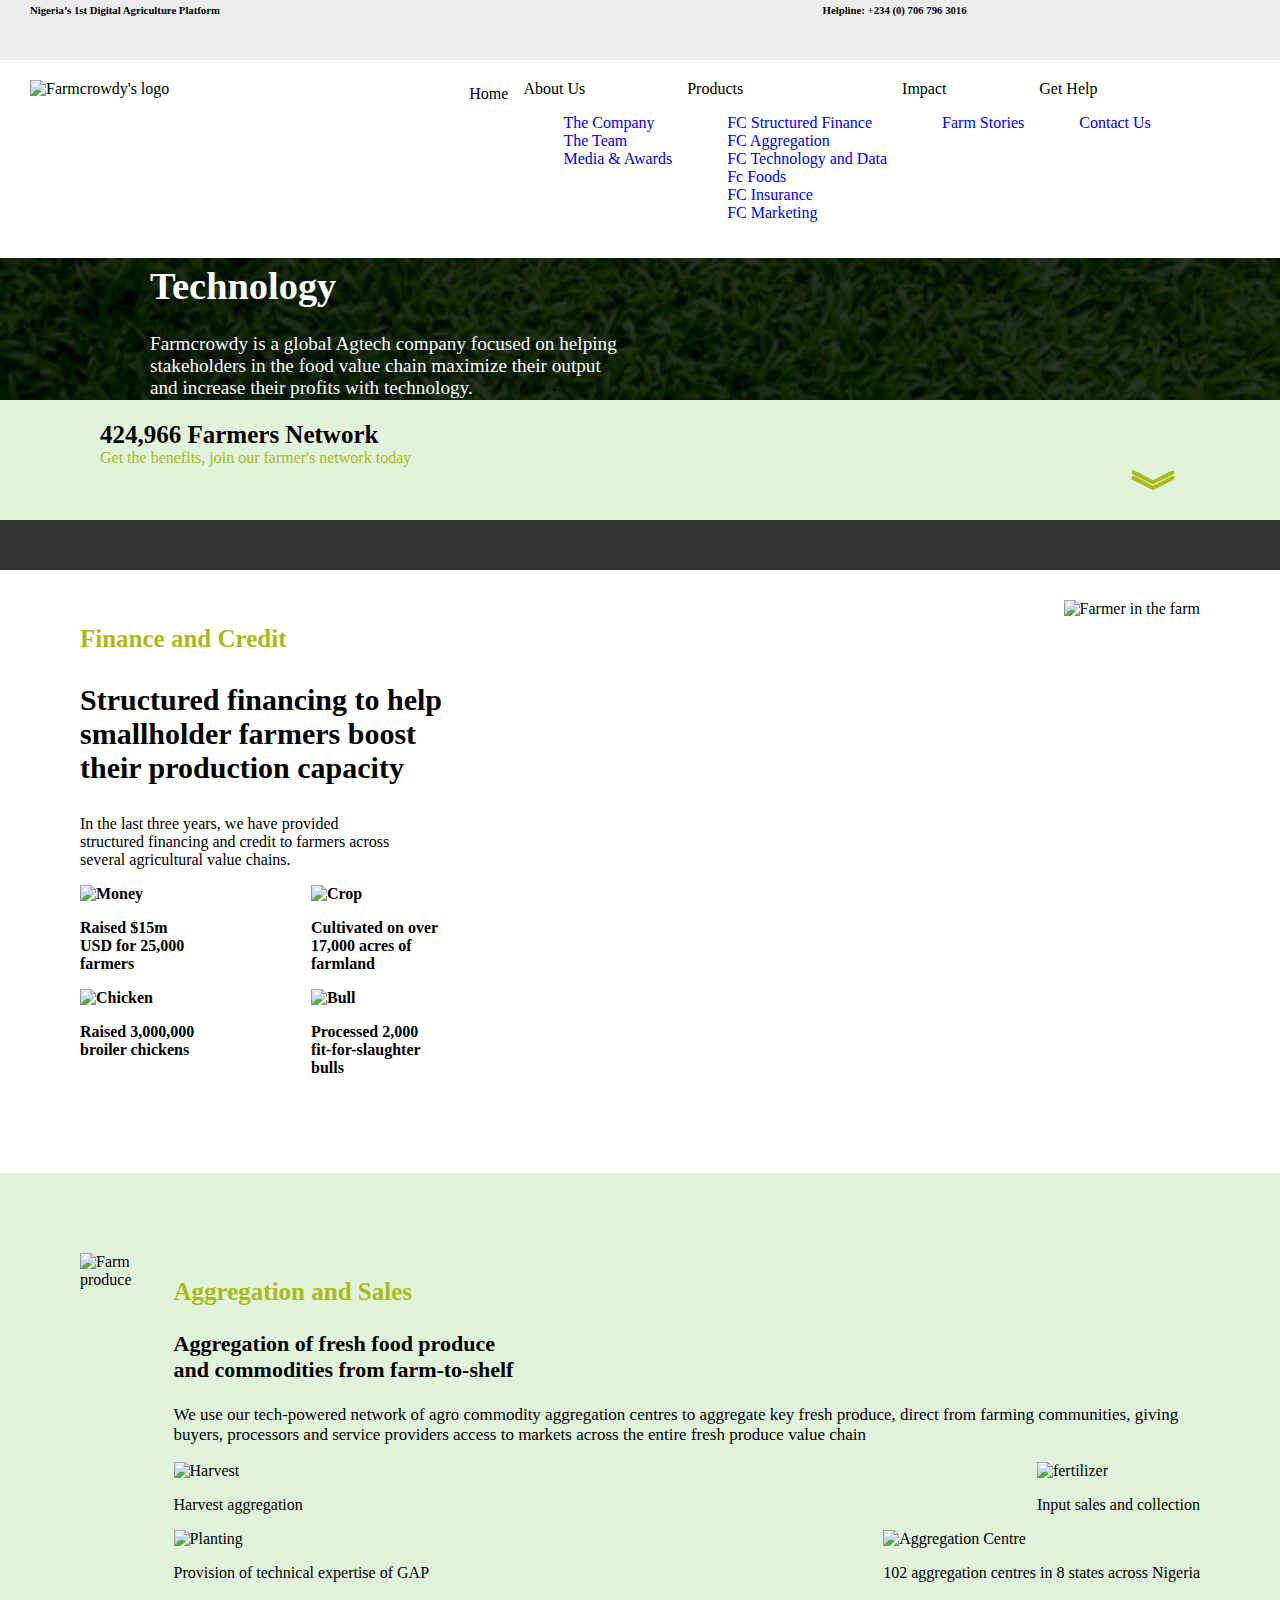
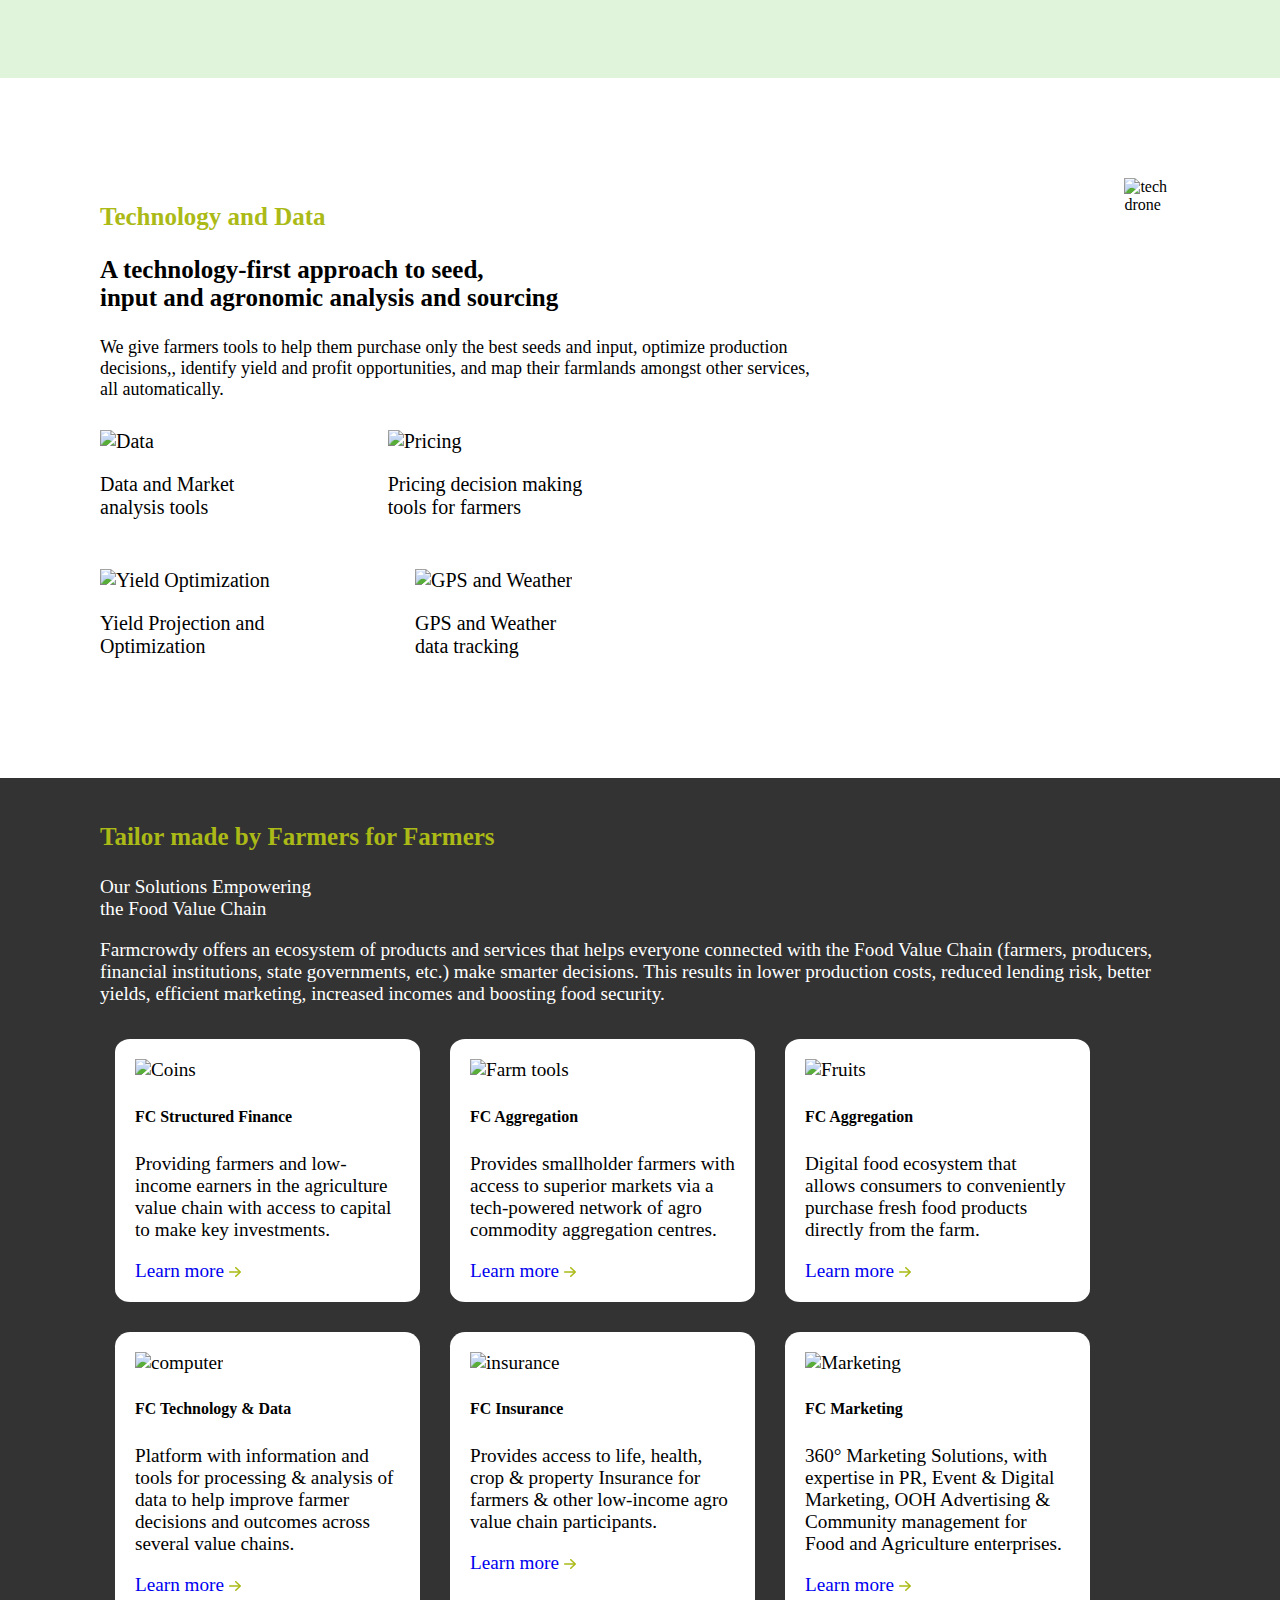
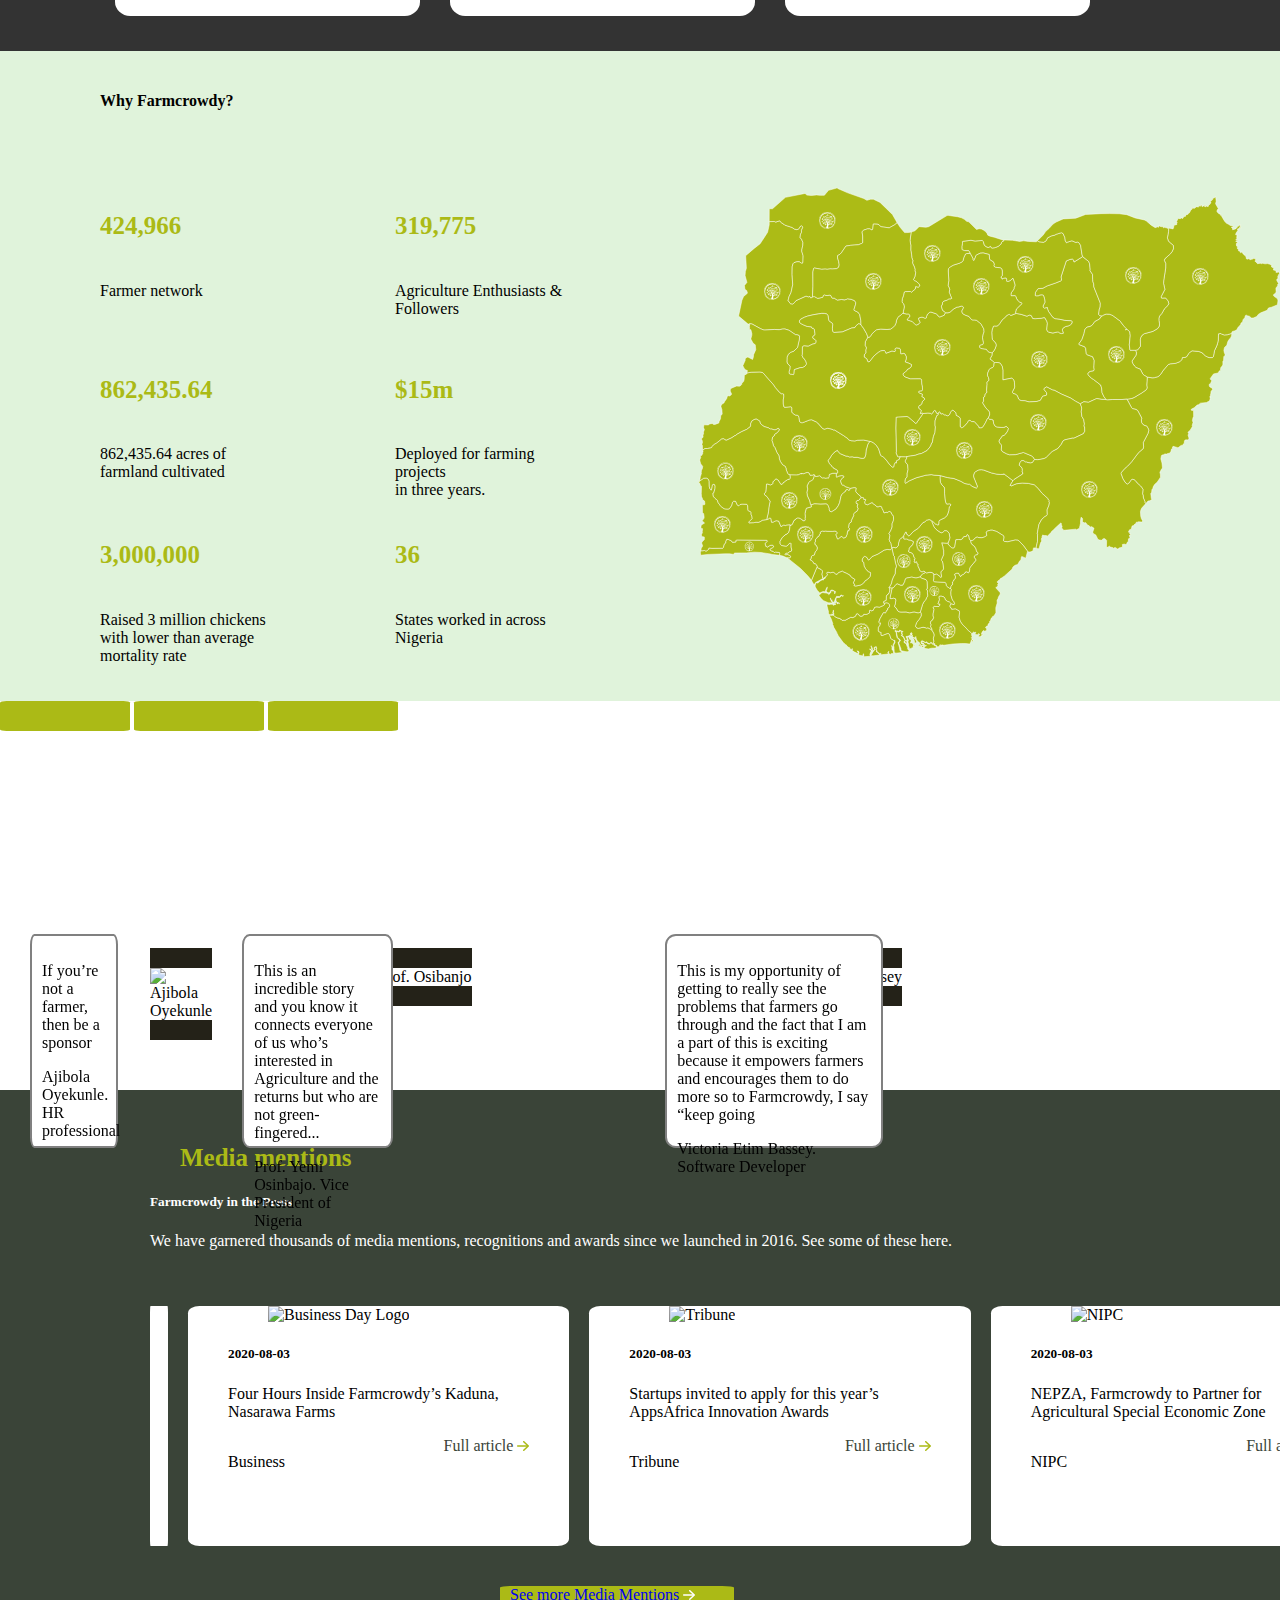
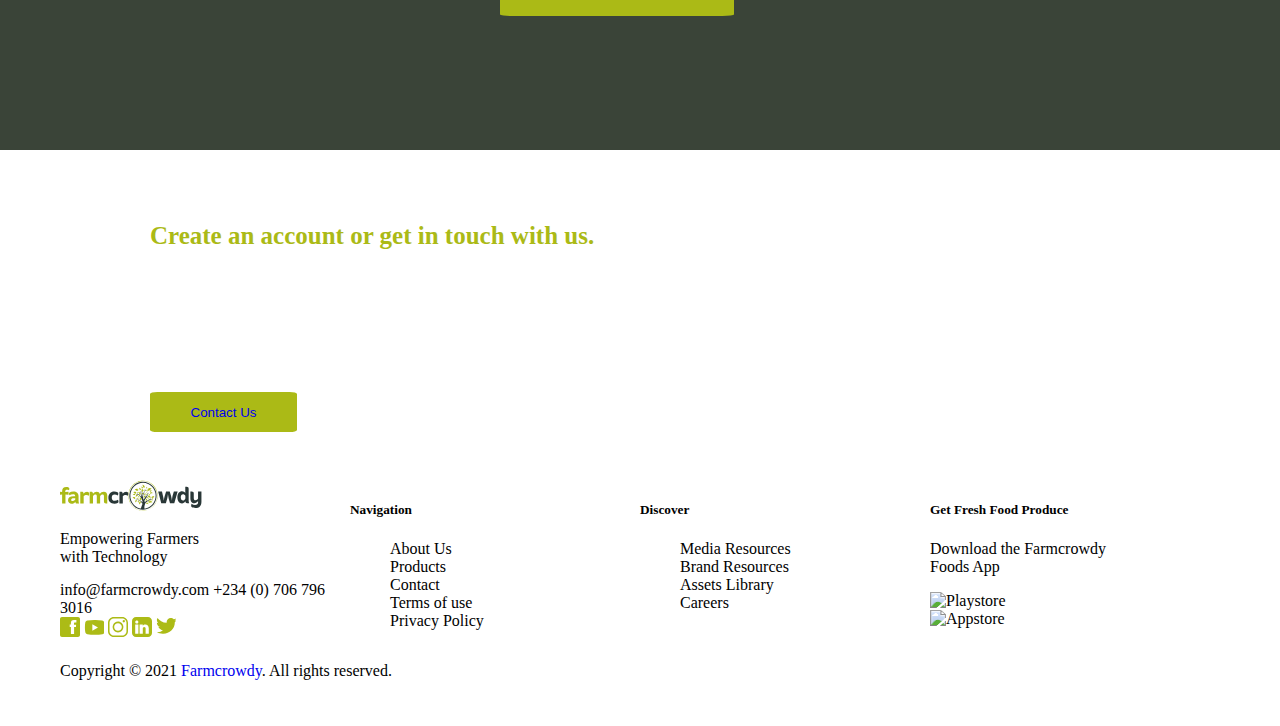
==== commit dd36b1ff: "merged" ====
--- a/index.html
+++ b/index.html
@@ -14,6 +14,11 @@
     <link rel="stylesheet" href="css/index.css" />
   </head>
   <body>
+    
+
+
+
+
     <div class="mynavbar">
       <div class="nav_top">
         <h6>
@@ -35,7 +40,7 @@
 
         <nav class="mynavba">
           <div class="home">
-            <a> Home </a>
+            <a href="index.html"> Home </a>
           </div>
           <div class="dropdown">
             <a
@@ -50,7 +55,7 @@
             </a>
     
             <ul class="dropdown-menu" aria-labelledby="dropdownMenuLink">
-              <li><a class="dropdown-item" href="#">The Company</a></li>
+              <li><a class="dropdown-item" href="about.html">The Company</a></li>
               <li><a class="dropdown-item" href="#">The Team</a></li>
               <li><a class="dropdown-item" href="#">Media & Awards</a></li>
             </ul>
@@ -59,7 +64,7 @@
           <div class="dropdown">
             <a
               class="btn btn-secondary dropdown-toggle"
-              href="#"
+              href=""
               role="button"
               id="dropdownMenuLink"
               data-bs-toggle="dropdown"
@@ -69,7 +74,7 @@
             </a>
     
             <ul class="dropdown-menu" aria-labelledby="dropdownMenuLink">
-              <li><a class="dropdown-item" href="#">FC Structured Finance</a></li>
+              <li><a class="dropdown-item" href="product.html">FC Structured Finance</a></li>
               <li><a class="dropdown-item" href="#">FC Aggregation</a></li>
               <li><a class="dropdown-item" href="#">FC Technology and Data</a></li>
               <li><a class="dropdown-item" href="#">Fc Foods</a></li>
@@ -2552,159 +2557,4 @@
 crossorigin="anonymous"
 ></script>
 </body>
-</html>
-
-      
-         
-            
-
-    
-      
-    
-    
-
-    
-            
-            
-            
-            
-            
-            
-            
-            
-            
-            
-            
-            
-            
-            
-            
-            
-            
-            
-            
-            
-            
-            
-            
-            
-            
-            
-            
-            
-            
-            
-            
-            
-            
-            
-            
-            
-            
-            
-            
-            
-            
-            
-            
-            
-            
-            
-            
-            
-            
-            
-            
-            
-            
-            
-            
-            
-            
-            
-            
-            
-            
-            
-            
-            
-            
-            
-            
-            
-            
-            
-            
-            
-            
-            
-            
-            
-            
-            
-            
-            
-            
-            
-            
-            
-            
-            
-            
-            
-            
-            
-            
-            
-            
-            
-            
-            
-            
-            
-            
-            
-            
-            
-            
-            
-            
-            
-            
-            
-            
-            
-            
-            
-            
-            
-            
-            
-            
-            
-            
-            
-            
-            
-            
-            
-            
-            
-            
-            
-            
-            
-            
-            
-            
-            
-            
-            
-            
-            
-            
-            
-            
-            
-            
-      
+</html>      --- a/css/index.css
+++ b/css/index.css
@@ -41,16 +41,12 @@
   }
   .home a {
     cursor: pointer;
-    text-decoration: underline;
+    text-decoration: none;
+    color: black;
     /* text-decoration: overline; */
   }
 
-  ul li ul .dropdown {
-    display: none;
-  }
-  ul li:hover ul .dropdown {
-    display: block;
-  }
+ 
 
   /* dropdown navbar ends here */
   .nav_top {
@@ -459,3 +455,4 @@
 ul {
   list-style-type: none;
 }
+}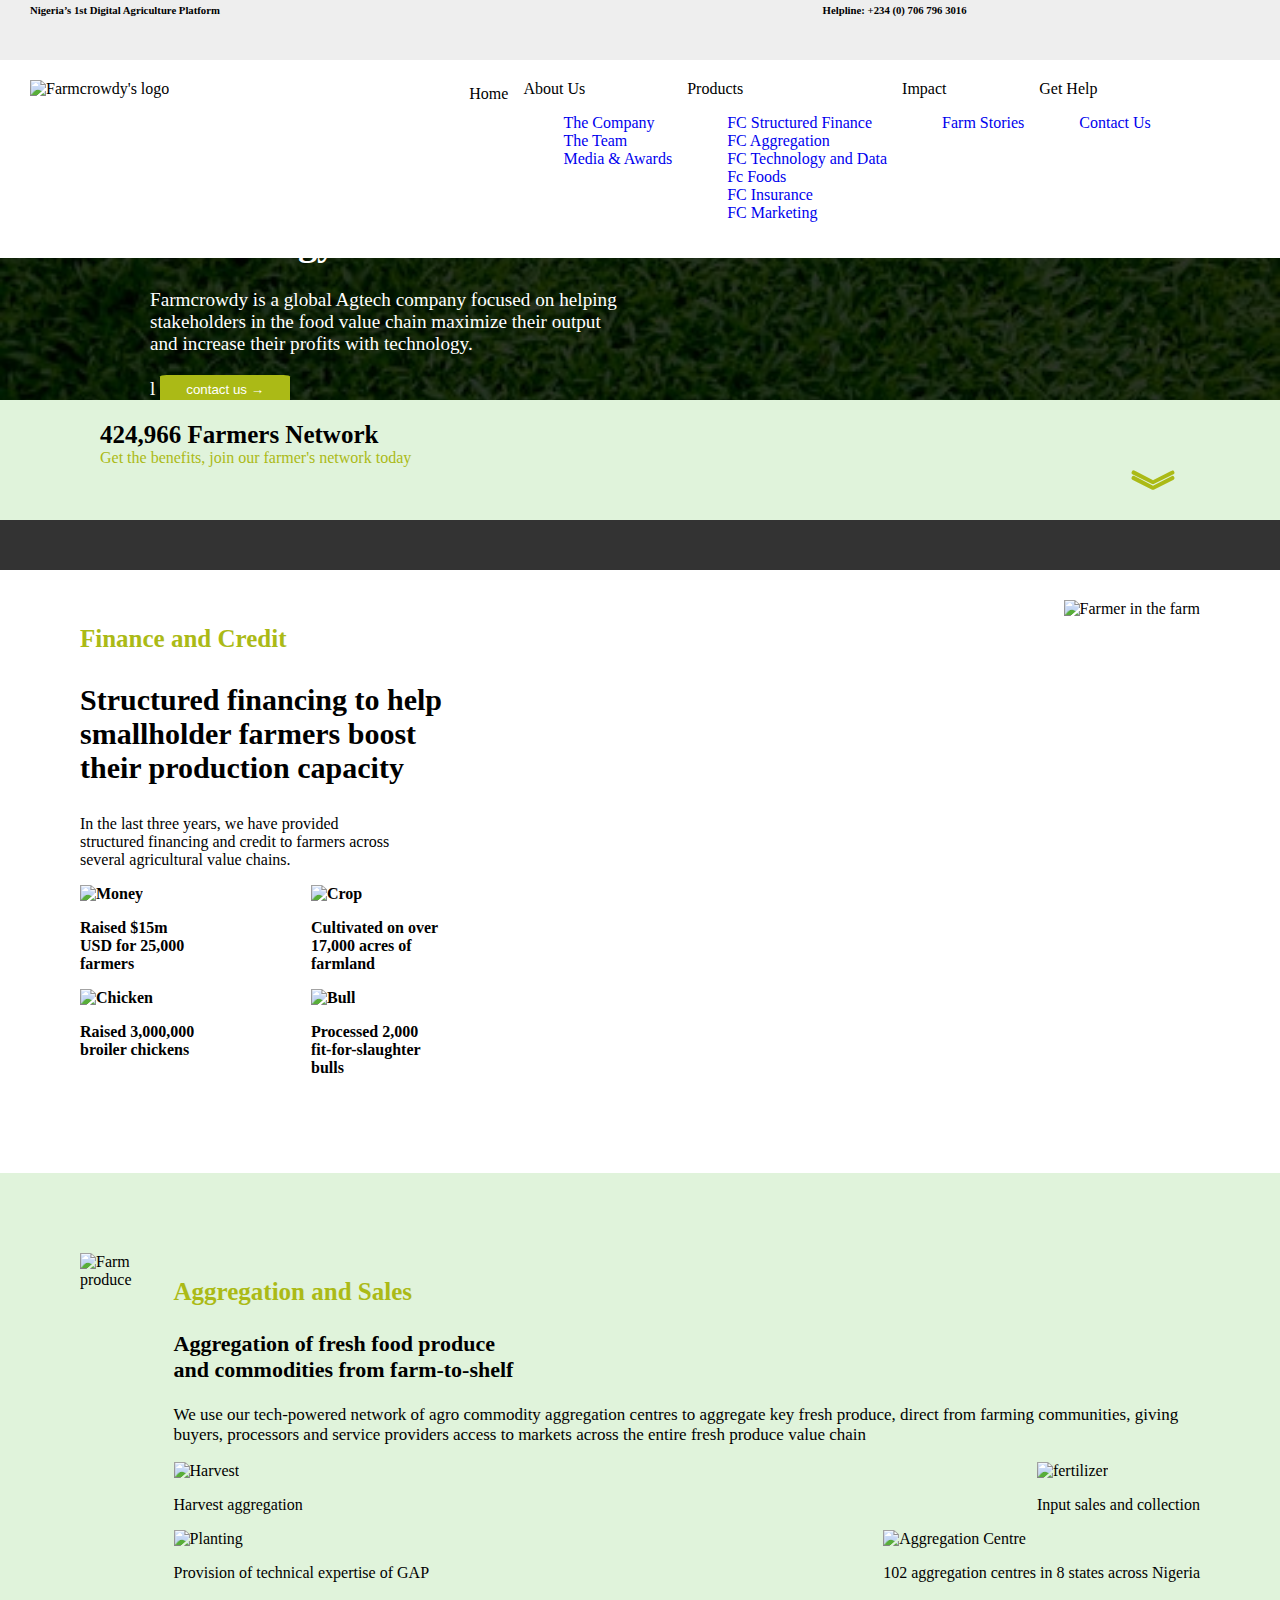
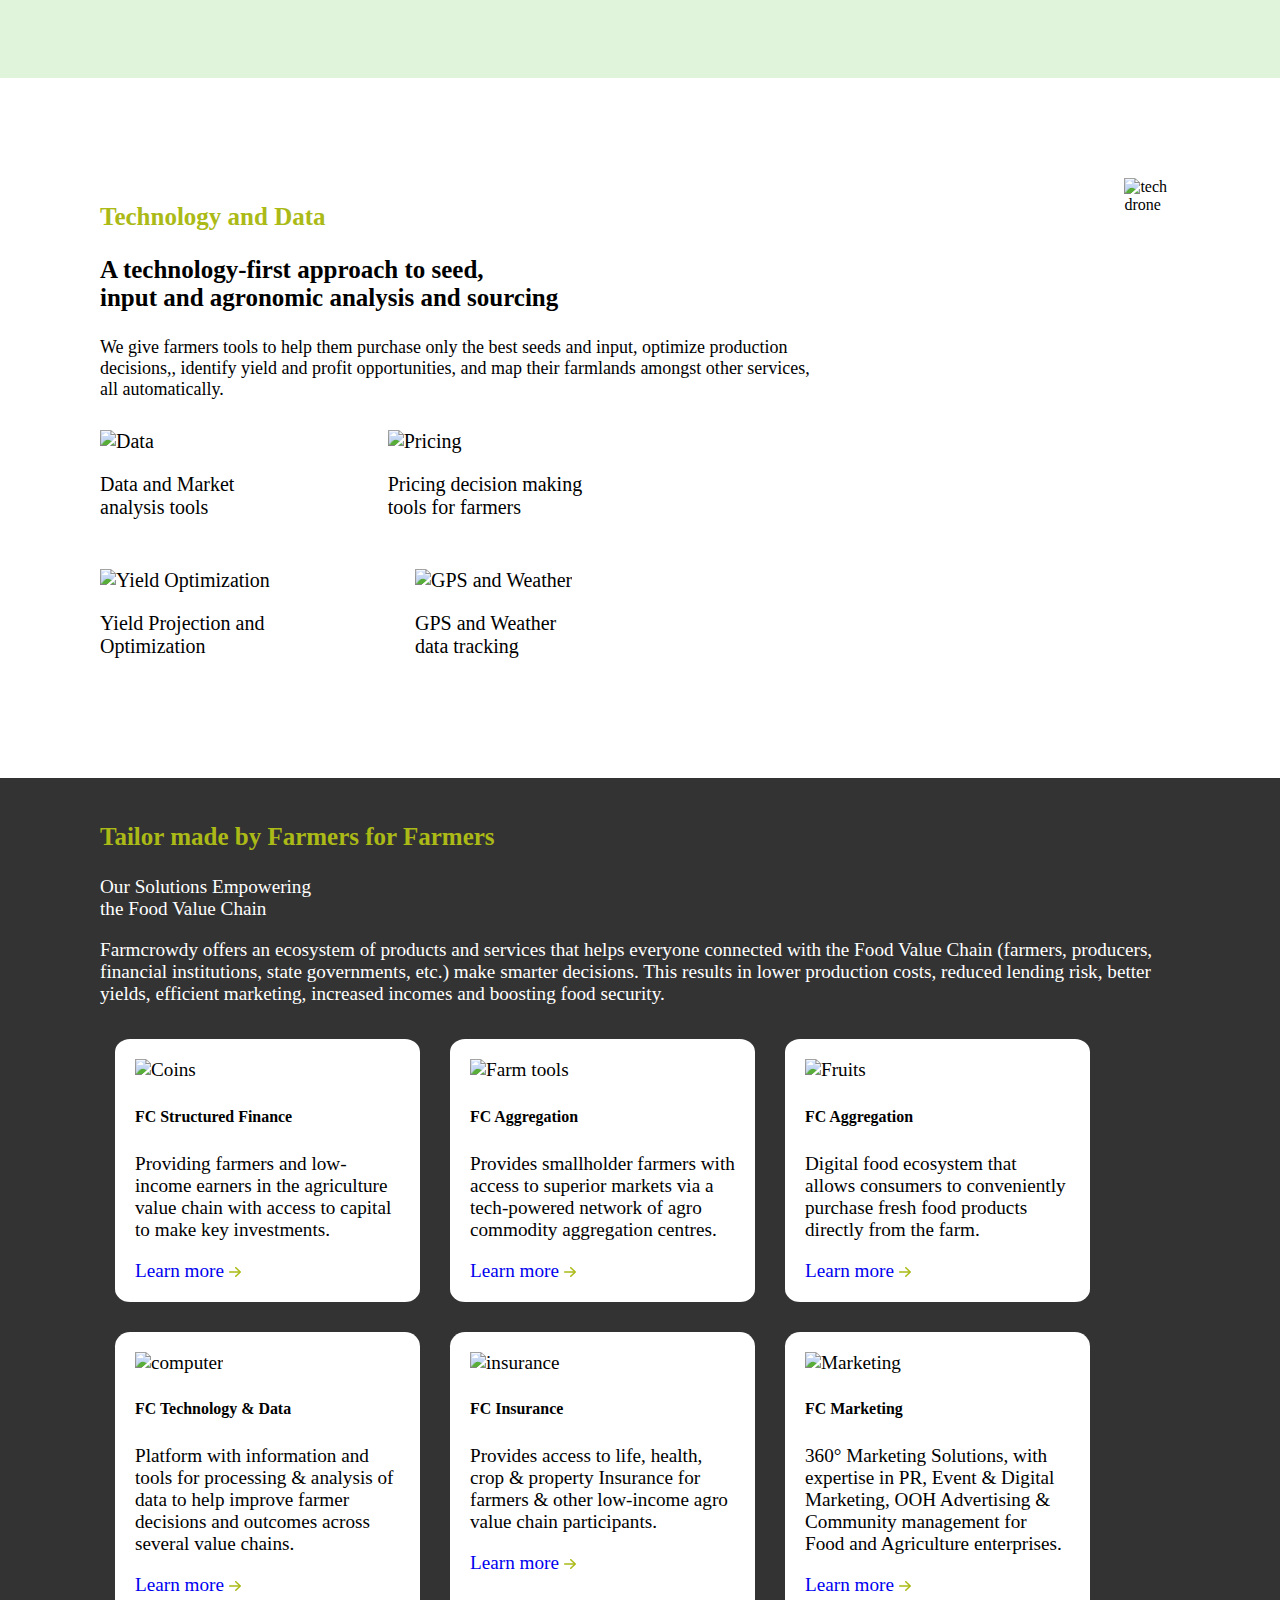
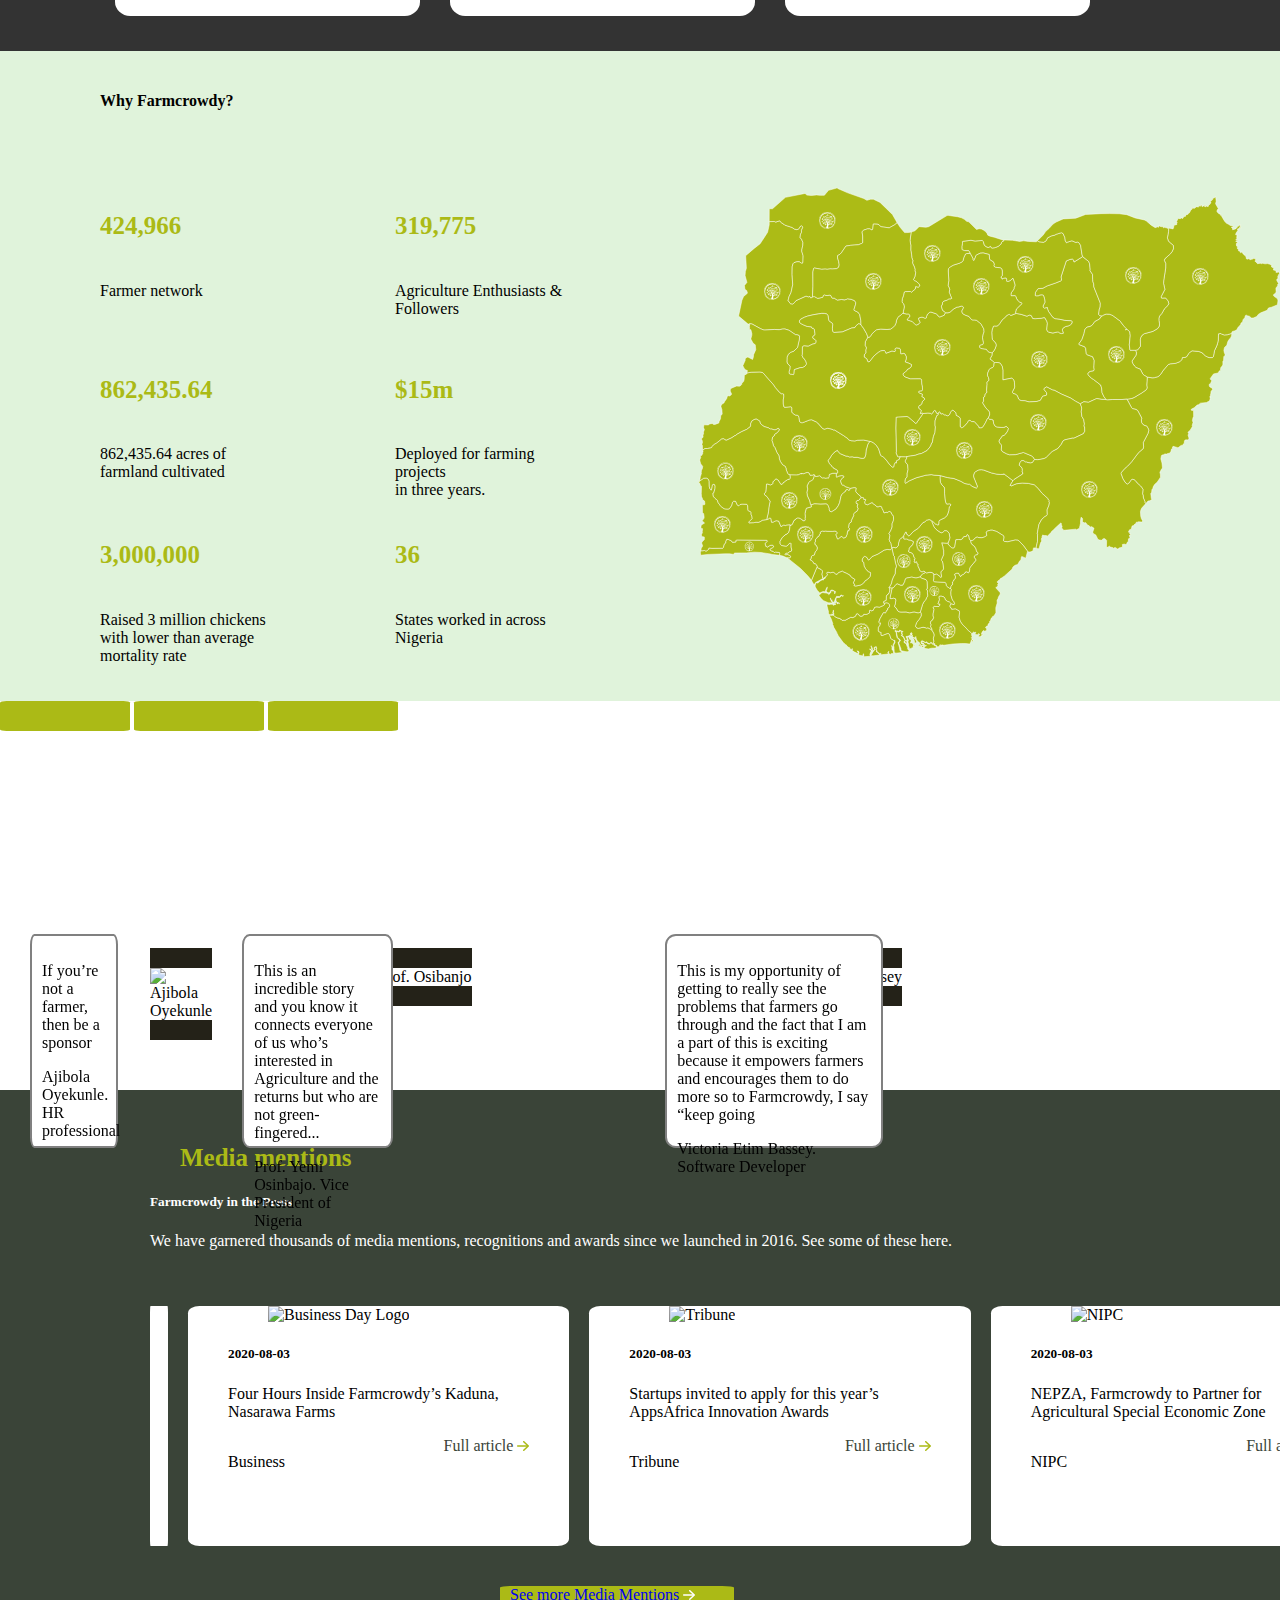
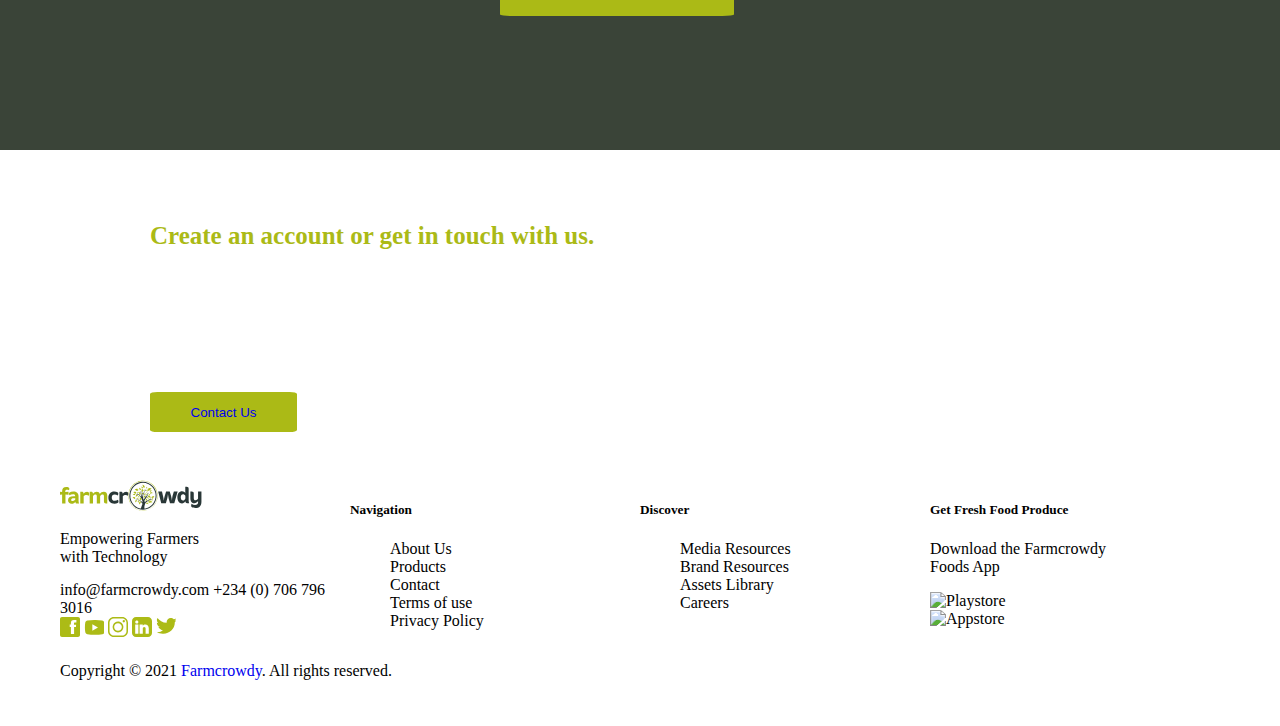
==== commit 512dd3bd: "new commit" ====
--- a/index.html
+++ b/index.html
@@ -117,16 +117,6 @@
             </ul>
           </div>
         </nav>
-    
-
-        <!-- all links -->
-        <!-- <div class="divlink">
-          <a href="#">Home</a>
-          <a class="about" href="#">About Us</a>
-          <a class="product" href="#">Products</a>
-          <a class="impact" href="#">Impact</a>
-          <a class="gethelp" href="#">Get Help</a>
-        </div> -->
       </div>
     </div>
 
@@ -134,7 +124,7 @@
     <section>
       <div class="background">
         <div class="overlay">
-          <h1>Empowering <br> Farmers with <br> Technology</h1>
+          <h1>Empowering Farmers with <br> Technology</h1>
           <p>
             Farmcrowdy is a global Agtech company focused on helping <br />
             stakeholders in the food value chain maximize their output <br />
@@ -2555,6 +2545,10 @@
 src="https://cdn.jsdelivr.net/npm/bootstrap@5.0.2/dist/js/bootstrap.bundle.min.js"
 integrity="sha384-MrcW6ZMFYlzcLA8Nl+NtUVF0sA7MsXsP1UyJoMp4YLEuNSfAP+JcXn/tWtIaxVXM"
 crossorigin="anonymous"
-></script>
+>
+
+
+
+</script>
 </body>
 </html>      